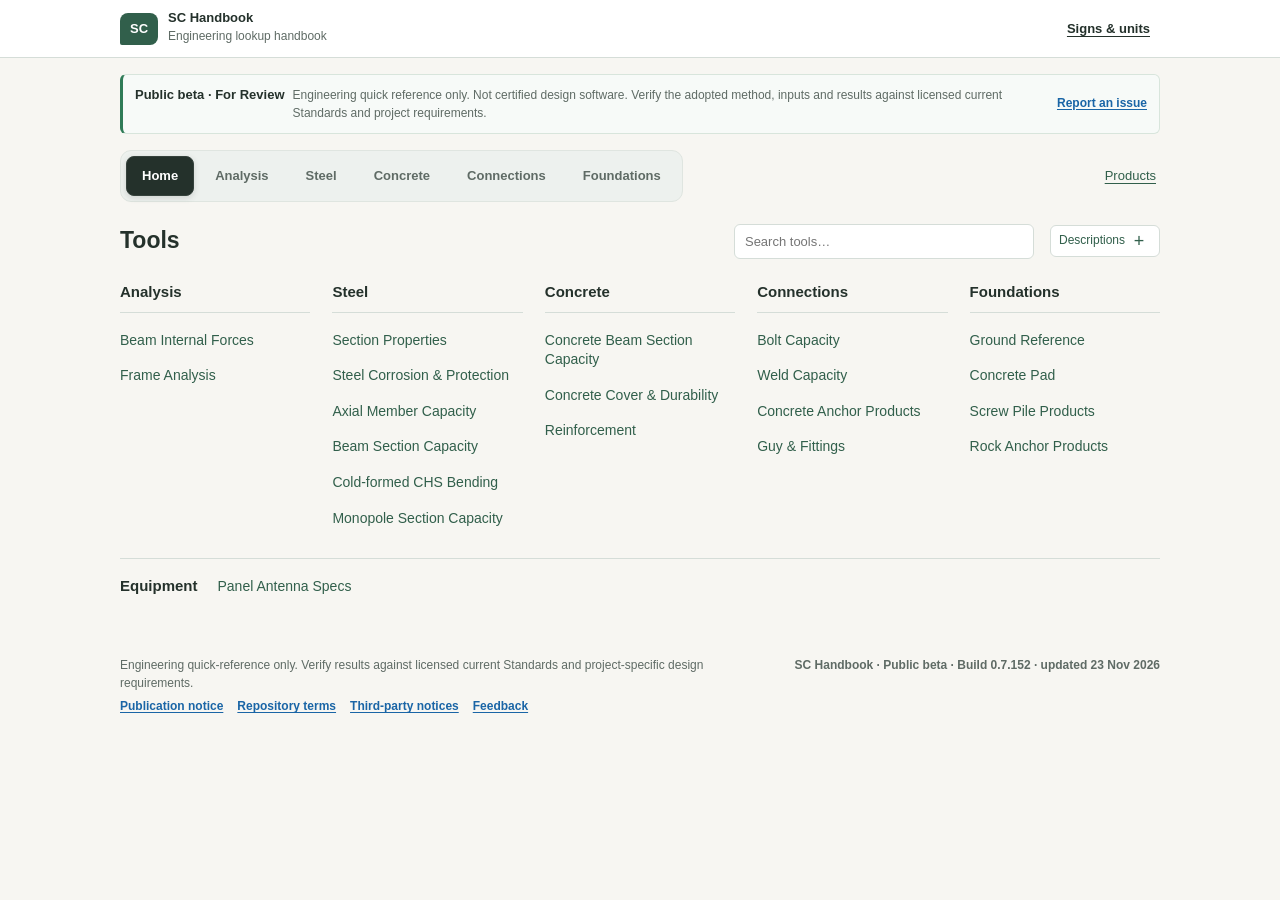
==== index.html @ 69c812a1 "Simplify Ground Reference layout and navigation (0.7.152)" ====
<!doctype html>
<html lang="en">
<head>
  <meta charset="utf-8">
  <meta name="viewport" content="width=device-width, initial-scale=1">
  <meta name="description" content="Public-beta Australian structural engineering quick-reference tools with traceable calculations, sources and limitations.">
  <link rel="canonical" href="https://pikatiu27.github.io/SC-handbook/">
  <meta property="og:type" content="website">
  <meta property="og:title" content="SC Handbook · Engineering Lookup">
  <meta property="og:description" content="Australian structural engineering quick-reference tools with traceable calculations, sources and limitations.">
  <meta property="og:url" content="https://pikatiu27.github.io/SC-handbook/">
  <title>SC Handbook · Engineering Lookup</title>
  <link rel="icon" href="assets/sc-handbook-icon.svg" type="image/svg+xml">
  <link rel="stylesheet" href="styles.css?v=20261016workflowtrace1">
<link rel="stylesheet" href="section-tables/styles.css?v=20261016workflowtrace1">
<link rel="stylesheet" href="foundation-products/styles.css?v=20261019interactionrelease1">
<link rel="stylesheet" href="beam-capacity/layout.css?v=20261016workflowtrace1">
<link rel="stylesheet" href="bolt-comparison/compact.css?v=20261019interactionrelease1">
  <link rel="stylesheet" href="as4600-chs/panel.css?v=20261016workflowtrace1">
<link rel="stylesheet" href="chs-bending-comparison/layout.css?v=20261016workflowtrace1">

  <link rel="stylesheet" href="geo-parameters/tab.css?v=20261016workflowtrace1">
  <link rel="stylesheet" href="geo-parameters/guide.css?v=20261019interactionrelease1">
<link rel="stylesheet" href="geo-parameters/detail-layout.css?v=20261019interactionrelease1">

    <link rel="stylesheet" href="guy-lookup/guy.css?v=20261019interactionrelease1">
<link rel="stylesheet" href="panel-antennas/panel.css?v=20261019interactionrelease1">
<link rel="stylesheet" href="reinforcement-area/styles.css?v=20261016workflowtrace1">
<link rel="stylesheet" href="bolt-dimensions/styles.css?v=20261016workflowtrace1">
<link rel="stylesheet" href="concrete-anchors/styles.css?v=20261120format151">
<link rel="stylesheet" href="axial-capacity/layout.css?v=20261016workflowtrace1">
<script defer src="axial-capacity/presentation.js?v=20261016workflowtrace1"></script>
<link rel="stylesheet" href="plate-tables/styles.css?v=20261016workflowtrace1">
<link rel="stylesheet" href="beam-presentation/layout.css?v=20261016workflowtrace1">
<script defer src="beam-presentation/presentation.js?v=20261016workflowtrace1"></script>
<link rel="stylesheet" href="concrete-cover/styles.css?v=20261016workflowtrace1">
<link rel="stylesheet" href="tool-directory/directory.css?v=20261019interactionrelease1">
<link rel="stylesheet" href="steel-corrosion/styles.css?v=20261016workflowtrace1">
<link rel="stylesheet" href="accessibility/repairs.css?v=20261016workflowtrace1">
<link rel="stylesheet" href="bolt-details/layout.css?v=20261016workflowtrace1">
<link rel="stylesheet" href="web-drawing/styles.css?v=20261016workflowtrace1">
<link rel="stylesheet" href="beam-internal-forces/styles.css?v=20261019beamformatrelease1">
<script src="workflow-review/numerical-traces.js?v=20261019beamformatrelease1"></script>
<script src="beam-internal-forces/trace-presentation.js?v=20261023beammerged1"></script>
<link rel="stylesheet" href="workflow-review/styles.css?v=20261019beamformatrelease1">
<link rel="stylesheet" href="weld-improvements.css?v=20261016weld1"><link rel="stylesheet" href="fillet-table.css?v=20261019interactionrelease1">
<link rel="stylesheet" href="concrete-beam/styles.css?v=20261019interactionrelease1">
<link rel="stylesheet" href="pad-input/styles.css?v=20261017padrelease1">
  <link rel="stylesheet" href="monopole-presentation/styles.css?v=20261018monopole1">
<link rel="stylesheet" href="beam-deflection-preview/styles.css?v=20261019beamformatrelease1">
<link rel="stylesheet" href="more-layouts/styles.css?v=20261023beammerged1">
<link rel="stylesheet" href="disclosure/indicators.css?v=20261023disclosure1">
<link rel="stylesheet" href="geo-parameters/interaction-layout.css?v=20261123ground152">
<link rel="stylesheet" href="page-alignment/repairs.css?v=20261120format151">
<link rel="stylesheet" href="steel-corrosion/header-layout.css?v=20261026corrosion139">
<link rel="stylesheet" href="reference-actions/styles.css?v=20261026references140"><script src="reference-actions/presentation.js?v=20261026references140"></script>
<link rel="stylesheet" href="section-custom/input.css?v=20261026custom141">
<link rel="stylesheet" href="frame-analysis/styles.css?v=20261102analysis143"><link rel="stylesheet" href="handbook-conventions/styles.css?v=20261102analysis143">
<link rel="stylesheet" href="ios-typography/repairs.css?v=20261105mobile144">
<link rel="stylesheet" href="fastener-spacing/repairs.css?v=20261106fastener145">
<link rel="stylesheet" href="frame-analysis/trace.css?v=20261106frame146">
<link rel="stylesheet" href="frame-analysis/figure-review.css?v=20261106frame146">
<link rel="stylesheet" href="analysis-workflow/styles.css?v=20261116analysis147">
<link rel="stylesheet" href="table-presentation/repairs.css?v=20261116tables148">
</head>
<body data-analysis-signs="HB-ANALYSIS-01" data-beam-analysis-presentation="20261019beamformatrelease1">
  <header class="topbar">
    <a class="brand" href="#home"><span class="brand-mark">SC</span><span><strong>SC Handbook</strong><small>Engineering lookup handbook</small></span></a>
    <button id="handbookSignsButton" type="button" class="hb-signs-button" data-open-conventions aria-haspopup="dialog" aria-controls="handbookConventions">Signs &amp; units</button>
  </header>

  <main id="top">
    <h1 class="visually-hidden">SC Handbook engineering tools</h1>

    <aside class="release-notice" aria-label="Public beta notice">
      <p><b>Public beta · For Review</b><span>Engineering quick reference only. Not certified design software. Verify the adopted method, inputs and results against licensed current Standards and project requirements.</span></p>
      <a href="https://github.com/Pikatiu27/SC-handbook/issues/new" target="_blank" rel="noopener noreferrer">Report an issue</a>
    </aside>

    <section class="tool-navigation" data-active-tool="bolt" aria-label="Engineering tool navigation">
      <div class="mobile-tool-bar">
        <span><small id="mobileToolCategory">Connections</small><strong id="mobileToolName">Bolt Capacity</strong></span>
        <button id="mobileToolsToggle" class="mobile-tools-toggle" type="button" aria-expanded="false" aria-controls="toolNavigationMenu">Tools <span aria-hidden="true">+</span></button>
      </div>
      <div id="toolNavigationMenu" class="tool-navigation-menu">
        <div class="directory-navigation-row"><div class="directory-category-scroll"><nav class="tool-categories" aria-label="Engineering categories">
          <a id="directoryHomeLink" class="tool-category directory-home-link" href="#home">Home</a>
          <button class="tool-category" type="button" data-category="analysis" aria-pressed="false">Analysis</button>
          <button class="tool-category" type="button" data-category="steel" aria-pressed="false">Steel</button>
          <button class="tool-category" type="button" data-category="concrete" aria-pressed="false">Concrete</button>
          <button class="tool-category" type="button" data-category="connections" aria-pressed="false">Connections</button>
          <button class="tool-category" type="button" data-category="foundations" aria-pressed="false">Foundations</button>
        </nav></div><a id="directoryProductsLink" class="directory-products-link" href="#products">Products</a></div>

        <nav class="tool-tabs" aria-label="SC Handbook tools">
          <button class="tool-tab" type="button" data-category="analysis" data-tool="beamforces" data-legacy-name="Beam Internal Forces" aria-controls="beamforcesPanel" aria-pressed="false" hidden>Beam Internal Forces</button>
          <button class="tool-tab" type="button" data-category="analysis" data-tool="frameanalysis" aria-controls="frameanalysisPanel" aria-pressed="false" hidden>Frame Analysis</button>
          <button class="tool-tab" type="button" data-category="steel" data-tool="properties" data-legacy-name="Section Properties" aria-controls="propertiesPanel" aria-pressed="false" hidden>Section Properties</button>
          <button class="tool-tab" type="button" data-category="steel" data-tool="corrosion" data-legacy-name="Steel Corrosion &amp; Protection" aria-controls="corrosionPanel" aria-pressed="false" hidden>Steel Corrosion &amp; Protection</button>
          <button class="tool-tab" type="button" data-category="steel" data-tool="member" data-legacy-name="Axial Member Capacity" aria-controls="memberPanel" aria-pressed="false" hidden>Axial Member Capacity</button>
          <button class="tool-tab" type="button" data-category="steel" data-tool="beam" data-legacy-name="Beam Section Capacity" aria-controls="beamPanel" aria-pressed="false" hidden>Beam Section Capacity</button>
          <button class="tool-tab" type="button" data-category="steel" data-tool="chs4600" data-legacy-name="Cold-formed CHS Bending" aria-controls="chs4600Panel" aria-pressed="false" hidden>Cold-formed CHS Bending</button>
          <button class="tool-tab" type="button" data-category="steel" data-tool="monopole" data-legacy-name="Steel Monopole Section Capacity" aria-controls="monopolePanel" aria-pressed="false" hidden>Monopole Section Capacity</button>
          <button class="tool-tab" type="button" data-category="concrete" data-tool="concretebeam" data-legacy-name="Concrete Beam Section Capacity" aria-controls="concretebeamPanel" aria-pressed="false" hidden>Concrete Beam Section Capacity</button>
<button class="tool-tab" type="button" data-category="concrete" data-tool="cover" data-legacy-name="Concrete Cover &amp; Durability" aria-controls="coverPanel" aria-pressed="false" hidden>Concrete Cover &amp; Durability</button>
          <button class="tool-tab" type="button" data-category="concrete" data-tool="reo" data-legacy-name="Reinforcement" aria-controls="reoPanel" aria-pressed="false" hidden>Reinforcement</button>
          <button class="tool-tab" type="button" data-category="connections" data-tool="bolt" data-legacy-name="Bolt Capacity" aria-controls="boltPanel" aria-pressed="false" hidden>Bolt Capacity</button>
          <button class="tool-tab" type="button" data-category="connections" data-tool="weld" data-legacy-name="Weld Capacity" aria-controls="weldPanel" aria-pressed="false" hidden>Weld Capacity</button>
          <button class="tool-tab" type="button" data-category="connections" data-tool="anchors" data-legacy-name="Concrete Anchor Products" aria-controls="anchorsPanel" aria-pressed="false" hidden>Concrete Anchor Products</button>
          <button class="tool-tab" type="button" data-category="connections" data-tool="guy" data-legacy-name="Guy &amp; Fittings" aria-controls="guyPanel" aria-pressed="false" hidden>Guy &amp; Fittings</button>
          <button class="tool-tab" type="button" data-category="foundations" data-tool="geo" data-legacy-name="Ground Parameters" aria-controls="geoPanel" aria-pressed="false" hidden>Ground Reference</button>
<button class="tool-tab" type="button" data-category="foundations" data-tool="concrete" data-legacy-name="Concrete Pad Section" aria-controls="concretePanel" aria-pressed="false" hidden>Concrete Pad</button>
          <button class="tool-tab" type="button" data-category="foundations" data-tool="screw" data-legacy-name="Screw Piles Selector" aria-controls="screwPanel" aria-pressed="false" hidden>Screw Pile Products</button>
          <button class="tool-tab" type="button" data-category="foundations" data-tool="rock" data-legacy-name="Rock Anchor Selector" aria-controls="rockPanel" aria-pressed="false" hidden>Rock Anchor Products</button>
          <button class="tool-tab" type="button" data-category="products" data-tool="antenna" data-legacy-name="Panel Antenna Specs" aria-controls="antennaPanel" aria-pressed="false" hidden>Panel Antenna Specs</button>
        </nav>
      </div>
    </section>

    <section id="toolDirectory" class="directory-screen" aria-labelledby="directoryTitle">
      <div class="directory-heading">
        <h1 id="directoryTitle" tabindex="-1">Tools</h1>
        <div class="directory-search-row">
          <label class="visually-hidden" for="directorySearch">Find a tool</label><input id="directorySearch" type="search" placeholder="Search tools…" autocomplete="off" aria-controls="directoryGroups">
          <button id="directoryClear" type="button" hidden>Clear</button>
        </div>
        <button id="directoryDescriptionsToggle" class="directory-descriptions-toggle" type="button" aria-expanded="false" aria-controls="directoryGroups">Descriptions</button>
      </div>
      <p id="directoryResultCount" class="visually-hidden" role="status" aria-live="polite"></p>
      <div id="directoryGroups"></div>
      <p id="directoryEmpty" class="directory-empty" hidden>No tools found.</p>
    </section>
    <div id="directoryDescriptions"></div>

    <section class="category-scope" aria-label="Category design scope">
      <details data-category-scope="analysis" hidden>
        <summary><span><b>Design scope · Analysis</b><small>Entered actions, internal forces and elastic deformation</small></span><i>+</i></summary>
        <div class="category-scope-grid">
          <section><h2>Complete design includes</h2><p>Project actions and combinations; an adopted structural model, restraints and applicable response checks; separate member and connection verification.</p></section>
          <section><h2>Handbook scope</h2><p>Fourteen straight-beam layouts with ideal supports and zero settlement; entered vertical point forces, couples and linear distributed loads; reactions, shear and moment diagrams with section readings; constant-EI elastic deflection and rotation.</p></section>
          <section><h2>Not evaluated</h2><p>Load generation or prescribed combinations, support settlement, axial force, torsion, shear deformation, variable EI, dynamics, stability, resistance or complete structural design. Public beta / For Review.</p></section>
        </div>
      </details>

<details data-category-scope="products" hidden>
        <summary><span><b>Design scope · Products</b><small>Published product specifications and source documents</small></span><i>+</i></summary>
        <div class="category-scope-grid">
          <section><h2>Complete design includes</h2><p>Verified equipment identity and source revisions; project actions, suitability, installation and interface checks.</p></section>
          <section><h2>Handbook scope</h2><p>Published antenna and guy/fitting specifications, with source status and unavailable values identified.</p></section>
          <section><h2>Not evaluated</h2><p>Product suitability, operator approval, current supply, site loads, resistance or whole-system design.</p></section>
        </div>
      </details>
      <details data-category-scope="connections">
        <summary><span><b>Design scope · Connections</b><small>Coverage and exclusions for connection design</small></span><i>+</i></summary>
        <div class="category-scope-grid">
          <section><h2>Complete design includes</h2><p>Design actions and load path; component and group limit states; interaction, detailing, stiffness and ductility; fabrication, inspection, durability and serviceability.</p></section>
          <section><h2>Handbook scope</h2><p>Bolt tension, shear, slip and selected connected-ply checks; weld throat capacities; source-labelled fastener, concrete-anchor installation and guy/fitting data.</p></section>
          <section><h2>Not evaluated</h2><p>Complete joint behaviour; eccentric distribution, prying, plate bending and supporting-member effects; fatigue, fire, WPS qualification, inspection acceptance and project compliance.</p></section>
        </div>
      </details>
      <details data-category-scope="steel" hidden>
        <summary><span><b>Design scope · Steel</b><small>Coverage and exclusions for member and structural design</small></span><i>+</i></summary>
        <div class="category-scope-grid">
          <section><h2>Complete design includes</h2><p>Actions and combinations; section and member resistance; stability and restraint; load introduction and connections; serviceability, fatigue, fire, durability and system behaviour.</p></section>
          <section><h2>Handbook scope</h2><p>Section properties; selected axial-member, section bending, shear and interaction checks; monopole section resistance, geometry and mass; steel-corrosion references.</p></section>
          <section><h2>Not evaluated</h2><p>Complete beam or monopole member design; unimplemented buckling and interaction paths; global analysis, connections, load generation, vibration, fatigue, fire and issued-design verification.</p></section>
        </div>
      </details>
      <details data-category-scope="concrete" hidden>
        <summary><span><b>Design scope · Concrete</b><small>Coverage and exclusions for concrete tools</small></span><i>+</i></summary>
        <div class="category-scope-grid">
          <section><h2>Complete design includes</h2><p>Project actions, geometry and materials; resistance, serviceability, durability and reinforcement detailing; construction and acceptance.</p></section>
          <section><h2>Handbook scope</h2><p>Rectangular beam section flexure, simplified shear and selected reinforcement screens; exposure, cover and curing references; reinforcement area, spacing, tension development and laps.</p></section>
          <section><h2>Not evaluated</h2><p>Complete concrete-member design; project actions, site exposure adoption, axial force, torsion, deep beams, deflection, cracking, punching or complete detailing. Concrete pad checks remain under Foundations.</p></section>
        </div>
      </details>
      <details data-category-scope="foundations" hidden>
        <summary><span><b>Design scope · Foundations</b><small>Coverage and exclusions for foundation design</small></span><i>+</i></summary>
        <div class="category-scope-grid">
          <section><h2>Complete design includes</h2><p>Design actions; site-specific ground model; bearing, settlement and stability; structural limit states and interfaces; durability, construction, testing and acceptance.</p></section>
          <section><h2>Handbook scope</h2><p>Ground-parameter references; pad-strip flexure and simplified one-way shear; simplified screw-pile action distribution; source-labelled screw-pile and rock-anchor data.</p></section>
          <section><h2>Not evaluated</h2><p>Complete footing, pile or anchor design; punching, foundation bearing, settlement and stability; pile and group resistance or movement; anchor resistance, connections and installation acceptance.</p></section>
        </div>
      </details>
    </section>

        <!-- PUBLIC:GUY_PANEL:START -->
    <section id="guyPanel" class="tool-panel" hidden>
      <div class="tool-heading"><div><h2>Guy &amp; Fittings</h2><p>Compare published ratings and dimensions. Select a product to view its source notes.</p></div><span class="guy-review">For Review</span></div>
      <nav id="guyFamilies" class="guy-families" aria-label="Component family"></nav>
      <select id="guyFamily" hidden aria-label="Component"></select>
      <section class="lookup-card guy-catalogue" aria-labelledby="guyCatalogueTitle">
        <div class="guy-section-heading"><div><h3 id="guyCatalogueTitle">Catalogue comparison</h3><span id="guyCount" role="status" aria-live="polite" aria-atomic="true"></span></div><span class="guy-all-label">Select a model for its full record</span></div>
        <div class="guy-toolbar"><label><span class="sr-only">Search size, grade, supplier or part number</span><input id="guySearch" type="search" placeholder="Search size, grade, supplier or part number" autocomplete="off"></label><label id="guyAccessoryField" hidden><span class="sr-only">Accessory type</span><select id="guyAccessoryType" aria-label="Accessory type"></select></label><button type="button" id="guyReset">Reset</button></div>
        <div class="guy-nearby-control"><label><span id="guyDiameterLabel">Overall strand diameter (mm)</span><input id="guyDiameter" type="text" inputmode="decimal" placeholder="Nearby sizes" aria-describedby="guyNearbyNote guyTableNote"></label><button type="button" id="guyBrowseAll" hidden>Show all sizes</button></div>
        <div hidden aria-hidden="true"><span id="guyFilterCount"></span><label id="guyMinimumField"><span id="guyMinimumLabel"></span><input id="guyMinimum"></label><select id="guyMaker"></select><select id="guySeries"></select><select id="guyGrade"></select><select id="guySort"><option value="size">Size</option><option value="rating">Rating</option><option value="maker">Supplier</option></select></div>
        <div id="guyColumnFilters" class="guy-filter-bar" aria-label="Active column filters"></div><select id="guyProduct" hidden aria-label="Selected catalogue product"></select>
        <p id="guyNearbyNote" role="status" class="guy-nearby-note" hidden></p><p id="guyMinimumNote" role="status" hidden></p>
        <p id="guyTableNote" class="result-note"></p>
        <p class="table-scroll-prompt" hidden>Scroll across for more columns.</p><div class="guy-table-wrap" role="region" aria-label="Product comparison; scroll for more parameters" tabindex="0"><table id="guyTable" class="guy-table"><caption id="guyCaption"></caption><thead id="guyHead"></thead><tbody id="guyRows"></tbody></table></div>
        <p id="guyEmpty" hidden>No matching products. Clear the search or change the filters.</p>
      </section>
      <dialog id="guyDrawer" aria-labelledby="guyDrawerTitle"><header class="guy-drawer-header"><div><p class="kicker">Product record</p><h3 id="guyDrawerTitle" tabindex="-1">Product details</h3></div><button type="button" id="guyDrawerClose">Close</button></header><div class="guy-drawer-scroll"><details id="guySelection" class="detail-card guy-details"><summary id="guySelectionTitle">Product record</summary><div class="guy-detail-body">
        <div class="guy-detail-meta"><p id="guySelected" class="guy-selected"></p>
        <div class="guy-detail-actions"><a id="guyPrimarySource" href="#" target="_blank" rel="noopener noreferrer">Source ↗</a></div></div>
        <section class="capacity-section" aria-labelledby="guyRatingHeading">
          <div class="capacity-card guy-rating"><h3 id="guyRatingHeading">Published rating</h3><p class="guy-big"><output id="guyRating">—</output><span id="guyRatingUnit"></span></p><p id="guyOriginal"></p><p id="guyRatingSource" class="result-note"></p></div>
          <p id="guyWarning" class="guy-warning"></p>
        </section>
        <dl id="guyKeyProperties" class="guy-properties"></dl><details id="guyRelatedDetails" class="guy-detail-extra" hidden><summary id="guyRelatedLabel">Related parts</summary><div id="guyRelated"></div></details><details id="guyAllParameters" class="guy-detail-extra"><summary>All parameters</summary><dl id="guyProperties" class="guy-properties"></dl></details>
        <div id="guyFieldIssues" class="guy-field-issues" hidden></div><p id="guyDataGaps" class="result-note" hidden></p><p id="guyInstallationLinks" class="result-note" hidden></p><details id="guyDetailNotes" class="guy-detail-extra"><summary>Sources &amp; notes</summary><p id="guyEvidenceSummary" class="result-note"></p><div id="guyConflictDetails" class="guy-field-issues" hidden></div><div id="guyMarketEvidence"></div><div id="guyUseNotes" class="guy-use-notes"></div><div class="guy-source-note"><div id="guySource"></div></div></details>
      </div></details></div></dialog>
            <details class="source-card guy-details guy-help"><summary>How to use <small>Find · filter · inspect</small></summary><div class="guy-detail-body">
        <ol class="guy-help-steps">
          <li><h3>Find a product</h3><p>Choose a component family, then search size, grade, supplier or part number. Accessories also has a type selector.</p></li>
          <li><h3>Filter and sort</h3><p>Click a column name or its arrow. Search the checklist, select values, then choose <strong>Apply</strong>. Numeric columns also offer a range and sorting.</p><p><strong>Supplier</strong> and <strong>Construction / end form</strong> are under <strong>Model / size → Filter by</strong>.</p></li>
          <li><h3>Inspect the record</h3><p>Select a model for its original rating, full dimensions and source notes. Close the record or press <strong>Escape</strong> to return to the same table position.</p></li>
        </ol>
        <div class="guy-help-tips">
          <section><h3>Refine your shortlist</h3><p>Multiple values in one column include any selected value; different columns narrow the results together. Checklist search only narrows the options shown.</p><p><strong>Nearby sizes</strong> finds the three closest recorded diameters within your filtered results. It does not establish fitting compatibility.</p></section>
          <section><h3>Clear or start again</h3><p>Remove a filter tag, use <strong>Clear column</strong> in its menu, or choose <strong>Clear all</strong> above the table. Headers remain available when no products match.</p><p><strong>Reset</strong> returns to Guy strand and clears search, nearby size, column filters and sorting. Close a filter menu or press <strong>Escape</strong> to cancel its uncommitted changes.</p></section>
        </div>
        <div class="guy-help-basis"><h3>Read the catalogue values</h3><p><strong>Ratings:</strong> MBF/MBL = breaking force/load; WLL = working load limit; RHS = rated holding strength. MFL/tension rating retain manufacturer labels. Select one rating basis before numeric rating filtering or sorting. Ratings, proof loads and efficiency are not design resistance; kN is a unit conversion.</p><p><strong>Gaps:</strong> — means missing, not zero. Conflicts are withheld; E/EA is not inferred. Drawing letters follow each supplier’s diagram.</p><p><strong>Before use:</strong> check edition, region, supplied product and installation. AU listing is not owner approval; similar size is not verified fit or assembly capacity. Temporary grips are not permanent mast terminations.</p><a class="guy-help-sources" href="guy-lookup/notices.html">Catalogue sources ↗</a></div>
      </div></details>

    </section>
    <!-- PUBLIC:GUY_PANEL:END -->

    <section id="antennaPanel" class="tool-panel" hidden>
<div id="antennaLookup" class="antenna-lookup">
  <div class="tool-heading"><div><h2>Panel Antenna Specs</h2></div><span class="tool-status">Public beta · For Review</span></div>
  <p class="antenna-public-source">Use the exact model and document revision for dimensions and wind data.</p>
  <div class="lookup-card">
  <div class="input-group antenna-filter" role="search" aria-label="Find antenna specifications">
    <div class="input-group-heading"><b>Find a model</b></div>
    <div class="input-group-fields antenna-query-fields">
    <label for="antennaSearch">Model or keyword<input id="antennaSearch" type="search" placeholder="e.g. RV4-65D-R5-V6, AIR 6419"></label>
    <label for="antennaBrand">Brand<select id="antennaBrand"><option value="">All brands</option><option value="Kaelus">Kaelus</option><option value="Nokia">Nokia</option><option value="Ericsson">Ericsson</option><option value="CommScope / ANDREW">CommScope / ANDREW</option><option value="RFS">RFS</option><option value="Argus">Argus</option><option value="MatSing">MatSing</option><option value="Alpha Wireless">Alpha Wireless</option><option value="Amphenol Antenna Solutions">Amphenol</option><option value="Kathrein">Kathrein</option><option value="CCI">CCI</option><option value="Tongyu">Tongyu</option><option value="Huawei">Huawei</option></select></label>
    <label for="antennaStatus">Documents<select id="antennaStatus"><option value="">All entries</option><option value="datasheet">Spec sheets with data</option><option value="sheet-pending">Public PDF · review needed</option><option value="site-record">Site record · sheet needed</option><option value="catalogue">Catalogue · sheet needed</option><option value="family">Variant sheet needed</option><option value="conflict">Data conflicts</option></select></label>
    </div>
  </div>
    <details class="antenna-extra-filters detail-card"><summary id="antennaExtraSummary">More filters</summary><div class="antenna-extra-content">
      <div class="input-group"><div class="input-group-heading"><b>Australian site evidence</b><small>Operator, technology and evidence must match one record.</small></div><div class="input-group-fields three">
      <label for="antennaOperator">Australian operator<select id="antennaOperator"><option value="">All catalogue entries</option><option>Telstra</option><option>Optus</option><option value="Vodafone / TPG">Vodafone / TPG</option></select></label>
      <label for="antennaGeneration">Documented technology<select id="antennaGeneration"><option value="">All technologies</option><option value="4G">4G (LTE site evidence)</option><option value="5G">5G (NR / deployment evidence)</option></select></label>
      <label for="antennaEvidence">Evidence type<select id="antennaEvidence"><option value="">Any / not established</option><option value="any">Has Australian evidence</option><option value="deployed">Commercial deployment</option><option value="existing">Existing site record</option><option value="planned">Planned installation</option><option value="reserved">Reserved position</option><option value="demonstration">Live-site demonstration</option></select></label>
      </div></div>
      <div class="input-group"><div class="input-group-heading"><b>Radio properties</b><small id="antennaFrequencyNote">Checked operating ranges only.</small></div><div class="input-group-fields two">
      <label for="antennaKind">Antenna type<select id="antennaKind"><option value="">All types</option><option>Passive</option><option>Hybrid</option><option>Active</option></select></label>
      <label for="antennaFrequency">Required frequency (MHz)<input id="antennaFrequency" type="number" min="1" step="any" placeholder="e.g. 3500" aria-describedby="antennaFrequencyNote"></label>
      </div></div>
    </div></details>
  <div class="antenna-toolbar">
    <label for="antennaSort"><span>Order by</span><select id="antennaSort"><option value="documents">Spec sheet data first</option><option value="model">Model A–Z</option><option value="height">Height: low to high</option><option value="mass">Antenna weight: low to high</option></select></label>
    <div class="antenna-actions"><button id="antennaReset" type="button">Reset</button><button id="antennaExport" type="button" aria-label="Export filtered results as CSV">Export CSV</button></div>
  </div>
  <div class="antenna-result-summary">
    <p id="antennaCount" class="antenna-result-count" role="status" aria-live="polite">Loading catalogue…</p>
  </div>
  <p id="antennaMessage" class="antenna-result-message" role="alert" hidden></p>
  <div id="antennaResults" class="antenna-table-wrap" role="region" aria-label="Antenna specifications" aria-describedby="antennaTableHelp antennaTableKey" tabindex="0">
    <table class="antenna-table">
      <caption class="visually-hidden">Mechanical comparison · published values and document status</caption>
      <colgroup><col class="antenna-col-model"><col class="antenna-col-size"><col class="antenna-col-mass"><col class="antenna-col-wind"><col class="antenna-col-source"></colgroup>
      <thead><tr><th scope="col">Model / brand</th><th scope="col">Size<span class="antenna-unit">H / W / D or L / Ø · mm</span></th><th scope="col">Mass<span class="antenna-unit">kg</span></th><th scope="col">Wind force<span class="antenna-unit">N · source speed</span></th><th scope="col">Documents</th></tr></thead>
      <tbody id="antennaRows"></tbody>
    </table>
  </div>
  <nav id="antennaPagination" class="antenna-pagination" aria-label="Antenna result pages" hidden><p id="antennaPageInfo" role="status" aria-live="polite"></p><div><button id="antennaPrevious" type="button" aria-label="Previous result page">Previous</button><button id="antennaNext" type="button" aria-label="Next result page">Next</button></div></nav>
  <p id="antennaEmpty" class="antenna-empty" hidden>No matches. Broaden filters or check a manufacturer source. Unlisted models have no verified values.</p>
      <details class="antenna-table-guide"><summary>Table guide</summary><div class="antenna-guide-content">
        <p id="antennaTableHelp">Select a model for details; match its full suffix and document revision.</p>
        <p>25 records per page. CSV exports all filtered matches. Desktop: scroll the table. Mobile: labelled records.</p>
        <dl id="antennaTableKey" class="antenna-table-key" aria-label="Table notation">
          <div><dt>Size · mm</dt><dd>H / W / D = height / width / depth.<br>L / Ø = canister length / diameter.</dd></div>
          <div><dt>Wind · N</dt><dd>F / S / R = front / side / rear.<br>Max = published maximum direction.</dd></div>
          <div><dt>Missing values</dt><dd>— = not reported, never zero.<br>Unverified values remain labelled.</dd></div>
        </dl>
        <div class="antenna-guide-notes">
          <section><h3>Wind and mass</h3><p>Wind: source forces, not site loads; unclear speeds stay labelled. Mass: antenna and kit separately.</p></section>
          <section><h3>Records and sources</h3><p id="antennaChecked" class="antenna-checked"></p><p>Counts are records, not PDFs, sites or market share. Shared sheets cover multiple order codes; Argus / CommScope / ANDREW entries overlap.</p><p>Catalogue: not a complete Australian equipment inventory. Intake dates do not re-date older records.</p></section>
          <section><h3>Brand directory</h3><p>Brand name: filter. Official source: catalogue. Coverage and gaps: scope notes.</p><p>For Nokia / AIR, match band, order code and revision. Ericsson passive catalogues may require an account or request.</p></section>
        </div>
      </div></details>
  </div>
  <section id="antennaSelection" class="antenna-selection detail-card" aria-labelledby="antennaSelectionTitle" hidden>
    <div class="antenna-selection-heading"><div><p class="kicker">Selected model</p><h3 id="antennaSelectionTitle" tabindex="-1">Model details</h3><p id="antennaSelectionMeta"></p></div><button id="antennaBack" type="button">Back to results</button></div>
    <div id="antennaSelectionDocs" class="antenna-selection-documents"></div>
    <div id="antennaSelectionBody"></div>
  </section>
  <details class="antenna-basis detail-card antenna-operator-overview"><summary>Australian operator evidence</summary><p>Dated 4G / 5G examples, not national market share or full equipment approval. Check passive, active and hybrid specifications separately.</p><div id="antennaOperators" class="antenna-operators"></div></details>
  <details class="antenna-basis source-card"><summary>Sources &amp; scope</summary><p id="antennaCoverage"></p><p>Sources include public manufacturer pages and PDFs, regulator records and released site or planning documents.</p><section class="detail-body" aria-label="Brand coverage"><h3>Brands</h3><div id="antennaDirectories" class="antenna-directories" role="region" aria-label="Brand coverage and original sources" tabindex="0"></div></section>
    <div class="antenna-reference-grid">
      <section><h3>Document status</h3><ul>
        <li><b>Public PDF · review needed:</b> original pages not yet checked; no mechanical values.</li>
        <li><b>Catalogue / variant sheet needed:</b> identity only; use Product page for the exact sheet. Active mechanics need a checked variant sheet.</li>
        <li><b>Site record:</b> identification from a released site document, not a manufacturer sheet.</li>
        <li><b>Data conflicts:</b> affected fields withheld; labels name the parameter or document. Details retain pre-release, preliminary and archived status; archived models aid existing-site review.</li>
      </ul></section>
      <section><h3>Size, mass and mounting</h3><ul>
        <li>H: antenna height/length, excluding packaging.</li>
        <li>Keep stated antenna/net/shipping/kit bases. Some CCI masses exclude RET; check it separately.</li>
        <li>Pipe OD: only where published.</li>
      </ul></section>
      <section><h3>Wind forces and areas</h3><ul>
        <li>Use published direction and speed; Max is a separate maximum-direction force.</li>
        <li>EPA and equivalent flat plate area are distinct; neither comes from H × W. Conflicting areas stay unavailable.</li>
        <li>Published force/survival ratings do not establish site loads or pole/mount capacity.</li>
      </ul></section>
      <section><h3>RF and Australian evidence</h3><ul>
        <li>4G / 5G uses documented AU site technology. Frequency alone establishes neither operator approval nor RF compatibility.</li>
        <li>Gain, HPBW, PIM and power vary by frequency, array and beam mode; check the exact PDF.</li>
        <li>Nokia/Ericsson active variants and legacy passive suffixes remain incomplete. CCI includes the earlier 252-code macro snapshot and superseded sheet, plus Small Cell / Outdoor DAS and Specialty.</li>
      </ul></section>
      <section><h3>Wind coefficient interpretation</h3><p>Three categories: <b>Published Cd</b>, <b>Derived Cd</b> and <b>Equivalent force coefficient</b>.</p><p>Conditional estimates use C = F / (0.5 × ρ × V² × A), assuming ρ = 1.225 kg/m³ and nominal H × W front/rear or H × D side areas. These dimensionless comparison values are not manufacturer Cd.</p><p>Test density, true projected area, drag/resultant components and pole/bracket contribution remain unconfirmed. No maximum-direction coefficient, EPA/EFPA conversion or site-design coefficient is inferred; missing inputs stay unavailable.</p></section>
      <section><h3>Source dates and access</h3><ul>
        <li>Per-record check dates are retained; latest intake does not mean older links were rechecked.</li>
        <li>Links/revisions can change; PDF page jumps depend on the viewer.</li>
        <li>Original documents are linked, not redistributed.</li>
      </ul><p>Publication class: Public.</p></section>
    </div>
  </details>
  <noscript>JavaScript is required to load the catalogue.</noscript>
</div>

</section>
<section id="boltPanel" class="tool-panel active">
      <div class="tool-heading">
        <div><p id="boltToolKicker" class="kicker">Bolted connections · AS 4100 Cl. 9.2</p><h2 id="boltToolTitle">Bolt Capacity</h2></div>
        <span id="boltToolStatus" class="tool-status">For Review · AS 4100:2020</span>
      </div>

      <div class="branch-tabs bolt-mode-tabs" role="tablist" aria-label="Bolt tab mode">
        <button id="boltModeStandard" class="branch-tab active" type="button" role="tab" aria-selected="true" data-bolt-mode="standard">Standard bolt capacity</button>
        <button id="boltModeUBolt" class="branch-tab" type="button" role="tab" aria-selected="false" data-bolt-mode="ubolt">U-bolt product lookup</button>
        <button id="boltModeBlindBolt" class="branch-tab" type="button" role="tab" aria-selected="false" data-bolt-mode="blind">Structural blind-bolt lookup</button>
      </div>

      <section class="lookup-card" data-bolt-mode-panel="standard">
        <div class="input-cluster"><section class="input-group input-group-section bolt-quick-selection" aria-label="Quick bolt lookup"><div class="bolt-query-row"><div class="input-group-fields bolt-quick-fields"><label class="size-field"><span>Bolt size</span><select id="boltSize" aria-label="Bolt size"></select></label><label><span>Bolt category</span><select id="category" aria-label="Bolt category"></select></label></div></div><section id="boltProperties" class="bolt-basis-fold" aria-label="Bolt properties"><div class="bolt-summary">

          <dl><div><dt>d<sub>f</sub></dt><dd id="diameterValue">24 mm</dd></div><div><dt>A<sub>s</sub></dt><dd id="stressAreaValue">353 mm²</dd></div><div><dt>A<sub>c</sub></dt><dd id="coreAreaValue">324 mm²</dd></div><div><dt>A<sub>o</sub></dt><dd id="shankAreaValue">452 mm²</dd></div><div><dt>f<sub>uf</sub></dt><dd id="strengthValue">830 MPa</dd></div><div class="bolt-preload-current"><dt>N<sub>ti</sub></dt><dd id="installedTensionValue" aria-live="polite">Not required</dd></div></dl>
        </div>
        <details class="bolt-preload-lookup" id="boltPreloadLookup">
          <summary><span><b>Minimum installed bolt tension, N<sub>ti</sub></b><small>AS 4100 Table 15.2.2.2 · five tabulated sizes</small></span><i>+</i></summary>
          <div class="bolt-preload-body">
            <p class="bolt-preload-category-note"><b>/TB and /TF</b> use the same minimum installation preload.</p>
            <div class="bolt-preload-table-wrap">
              <table class="bolt-preload-table">
                <thead><tr><th scope="col">Bolt size</th><th scope="col">Property class 8.8</th><th scope="col">Property class 10.9</th></tr></thead>
                <tbody>
                  <tr data-bolt-size="M16"><th scope="row">M16</th><td data-grade="8.8">95 kN</td><td data-grade="10.9">130 kN</td></tr>
                  <tr data-bolt-size="M20"><th scope="row">M20</th><td data-grade="8.8">145 kN</td><td data-grade="10.9">205 kN</td></tr>
                  <tr data-bolt-size="M24"><th scope="row">M24</th><td data-grade="8.8">210 kN</td><td data-grade="10.9">295 kN</td></tr>
                  <tr data-bolt-size="M30"><th scope="row">M30</th><td data-grade="8.8">335 kN</td><td data-grade="10.9">465 kN</td></tr>
                  <tr data-bolt-size="M36"><th scope="row">M36</th><td data-grade="8.8">490 kN</td><td data-grade="10.9">680 kN</td></tr>
                </tbody>
              </table>
            </div>
            <p>N<sub>ti</sub> = installation preload, not tensile capacity.</p>
          </div>
        </details>

        <p id="boltManufacturerPreload" class="bolt-coverage-note" hidden>Hobson K0 installation lookup · project adoption required.</p><p id="boltAreaReview" class="bolt-coverage-note" hidden>† Derived A<sub>c</sub> · For Review.</p></section>
</section><div hidden><div><span>Selected bolt basis</span><strong id="selectionTitle">M24 8.8/S</strong><small id="drawingNote">N: threads intercept shear plane · X: threads clear of shear plane</small></div><label><span>Shear plane</span><select id="shearPlane" aria-label="Shear-plane condition"><option value="N">N — threads intercept plane</option><option value="X">X — threads clear of plane</option></select></label></div></div>
<p id="boltCategoryScope" class="result-note bolt-compare-note" hidden></p><section class="bolt-compare" aria-labelledby="boltCompareTitle">
 <div class="bolt-compare-heading"><div><h3 id="boltCompareTitle">Compare sizes</h3><span id="boltCompareContext" class="bolt-compare-context" role="status" aria-live="polite"></span></div><div class="bolt-compare-modes" role="group" aria-label="Compare bolts by"><button type="button" data-bolt-compare-mode="size" aria-pressed="true">By size</button><button type="button" data-bolt-compare-mode="category" aria-pressed="false">By category</button></div></div>
 <p class="table-scroll-prompt" hidden>Scroll across for more columns.</p><div class="bolt-compare-wrap" role="region" aria-label="Bolt capacity comparison; scroll horizontally on small screens" tabindex="0"><table class="bolt-compare-table"><caption class="sr-only">Design capacities per bolt, one shear plane; kN</caption><thead id="boltCompareHead"></thead><tbody id="boltCompareRows"></tbody></table></div><p id="boltCompareNote" class="result-note bolt-compare-note"></p>
 </section>
 <section class="capacity-section" aria-live="polite">
          <div class="section-heading"><div><h2>Bolt capacities</h2></div><span>design capacities per bolt</span></div>
          <div class="capacity-grid bolt-capacity-grid" hidden>
            <article class="capacity-card selected-shear"><span id="selectedShearLabel">Design shear capacity, φV<sub>f</sub> · N-plane</span><strong><output id="selectedShearCapacity">133.4</output><small> kN</small></strong><p id="selectedShearNote">Threads intercept shear plane · AS 4100 Cl. 9.2.2.1</p></article>
            <article class="capacity-card tension"><span>Design tensile capacity, φN<sub>tf</sub></span><strong><output id="tensionCapacity">234.4</output><small> kN</small></strong><p>AS 4100 Cl. 9.2.2.2</p></article>
          </div>
          <p class="result-note" id="boltResultNote">Selected N-plane capacity · k<sub>rd</sub> = 1.00 · k<sub>r</sub> = 1.00.</p>
          <p class="bolt-adoption-warning bolt-strength-interaction-note"><b>Combined shear + tension</b> · Check AS 4100 Cl.9.2.2.3 separately.</p>
          <p class="bolt-adoption-warning" id="boltDetailingStatus" role="status" hidden></p>
        </section>
      </section>

      <details class="detail-card major-detail" id="connectionDetails">
        <summary><span class="summary-copy"><span class="summary-heading"><b>Detailed connection checks</b></span><small>Connection inputs, detailing and group capacities</small></span><i>+</i></summary>
        <div class="detail-body">
          <section class="connection-inputs"><h3 class="connection-section-title"><span class="connection-locator connection-locator-main">A</span><span>Connection inputs</span></h3><div class="ply-section-heading connection-group-heading"><span class="connection-locator connection-locator-sub">A1</span><div><b>Bolt group</b></div></div><div class="form-grid four"><label><span>Number of bolts</span><input id="boltCount" type="number" min="1" max="100" step="1" value="2"></label><label><span>N shear planes <i>per bolt</i></span><input id="threadPlanes" type="number" min="0" max="10" step="1" value="1"></label><label><span>X shear planes <i>per bolt</i></span><input id="shankPlanes" type="number" min="0" max="10" step="1" value="0"></label><label><span>k<sub>r</sub> <i>bolted-lap reduction</i></span><input id="kr" type="number" min="0.75" max="1" step="0.01" value="1"></label></div></section>
          <section class="connected-ply-inputs">
            <div class="ply-section-heading connection-group-heading"><span class="connection-locator connection-locator-sub">A2</span><div><b>Hole and spacing</b></div></div>
            <div class="form-grid two shared-ply-geometry">
              <div class="detailing-input-field edge-pitch-field">
                <div class="detailing-input-control">
                  <label class="detailing-input-label" for="boltPitch">Bolt pitch, p <i>centre-to-centre</i></label>
                  <div class="input-check-row"><span class="unit"><input id="boltPitch" type="number" min="0" step="1" value="60" aria-describedby="pitchCheckValue"><em>mm</em></span><b id="pitchStatus" class="input-check-status pass" aria-live="polite">PASS</b></div>
                </div>
                <p class="detailing-input-note" id="pitchCheckValue"><output id="minimumPitch">60.0</output>-<output id="maximumPitch">150.0</output> mm permitted · AS 4100 Cl. 9.5.1; AS 4100 Cl. 9.5.3 general limit</p>
              </div>
              <label><span>Hole type</span><select id="holeFactor"><option value="1">Standard hole</option><option value="0.85">Oversize / short slot</option><option value="0.7">Long slot</option></select></label>
            </div>
            <div class="ply-section-heading connection-group-heading connected-ply-heading"><span class="connection-locator connection-locator-sub">A3</span><div><b>Connected plies</b></div></div>
            <div class="ply-basis-control">
              <label><span>Ply basis</span><select id="connectedPlyBasis"><option value="identical">Both plies identical</option><option value="separate">Check plies separately</option></select></label>
              <p id="connectedPlyBasisNote">Primary ply properties apply to both connected plies.</p>
            </div>
            <div class="bolt-ply-grid" id="boltPlyGrid">
              <div class="bolt-ply-card">
                <div class="ply-section-heading"><div><b>Primary ply</b></div></div>
                <div class="ply-input-rows">
                  <div class="form-grid two">
                    <label><span>t<sub>p</sub> <i>ply thickness</i></span><span class="unit"><input id="plateThickness" type="number" min="0.1" step="0.1" value="10"><em>mm</em></span></label>
                    <label><span>f<sub>up</sub> <i>ply tensile strength</i></span><span class="unit"><input id="plateStrength" type="number" min="1" step="1" value="410"><em>MPa</em></span></label>
                    <label><span>Edge condition</span><select id="edgeCondition"><option value="1.75">Sheared / flame-cut</option><option value="1.5">Machine-cut / sawn / planed</option><option value="1.25">Rolled edge</option></select></label>
                    <div class="detailing-input-field">
                      <div class="detailing-input-control">
                        <label class="detailing-input-label" for="edgeDistance">Edge distance, e</label>
                        <div class="input-check-row"><span class="unit"><input id="edgeDistance" type="number" min="0" step="1" value="42" aria-describedby="edgeDistanceRequirement"><em>mm</em></span><b id="edgeDistanceStatus" class="input-check-status pass" aria-live="polite">PASS</b></div>
                      </div>
                      <p class="detailing-input-note" id="edgeDistanceRequirement">e<sub>min</sub> = 1.75d<sub>f</sub> = 42.0 mm · standard hole: centre to edge</p>
                    </div>
                  </div>
                  <div class="form-grid edge-ae-entry">
                    <label class="edge-ae-field"><span>Effective edge distance, a<sub>e</sub> <i>drawing-derived</i></span><span class="unit"><input id="effectiveEdgeInput" type="number" min="0.1" step="0.1" value="41"><em>mm</em></span></label>
                    <p class="ply-basis-note effective-edge-definition">a<sub>e</sub>: minimum directional clear distance from the hole edge to the ply/adjacent-hole edge + d<sub>f</sub>/2 (AS 4100 Cl.9.2.2.4).</p>
                  </div>
                </div>
              </div>
              <div id="secondPlyFields" class="bolt-ply-card second-ply-fields" hidden>
                <div class="ply-section-heading"><div><b>Second ply</b></div></div>
                <div class="ply-input-rows">
                  <div class="form-grid two">
                    <label><span>t<sub>p</sub> <i>ply thickness</i></span><span class="unit"><input id="plateThickness2" type="number" min="0.1" step="0.1" value="8"><em>mm</em></span></label>
                    <label><span>f<sub>up</sub> <i>ply tensile strength</i></span><span class="unit"><input id="plateStrength2" type="number" min="1" step="1" value="410"><em>MPa</em></span></label>
                    <label><span>Edge condition</span><select id="edgeCondition2"><option value="1.75">Sheared / flame-cut</option><option value="1.5">Machine-cut / sawn / planed</option><option value="1.25">Rolled edge</option></select></label>
                    <div class="detailing-input-field">
                      <div class="detailing-input-control">
                        <label class="detailing-input-label" for="edgeDistance2">Edge distance, e</label>
                        <div class="input-check-row"><span class="unit"><input id="edgeDistance2" type="number" min="0" step="1" value="42" aria-describedby="edgeDistanceRequirement2"><em>mm</em></span><b id="edgeDistanceStatus2" class="input-check-status pass" aria-live="polite">PASS</b></div>
                      </div>
                      <p class="detailing-input-note" id="edgeDistanceRequirement2">e<sub>min</sub> = 1.75d<sub>f</sub> = 42.0 mm · standard hole: centre to edge</p>
                    </div>
                  </div>
                  <div class="form-grid edge-ae-entry">
                    <label class="edge-ae-field"><span>Effective edge distance, a<sub>e</sub> <i>drawing-derived</i></span><span class="unit"><input id="effectiveEdgeInput2" type="number" min="0.1" step="0.1" value="41"><em>mm</em></span></label>
                    <p class="ply-basis-note effective-edge-definition">a<sub>e</sub>: minimum directional clear distance from the hole edge to the ply/adjacent-hole edge + d<sub>f</sub>/2 (AS 4100 Cl.9.2.2.4).</p>
                  </div>
                </div>
              </div>
            </div>
          </section>

          <section class="ply-rupture-assessment" id="connectedPlyIntegrity">
              <div class="assessment-heading"><div><h3 class="connection-section-title"><span class="connection-locator connection-locator-main">B</span><span>Ply rupture assessment</span></h3><small>Optional net-section and block-shear capacities</small></div><b id="integritySummaryStatus">Not evaluated</b></div>
              <div class="integrity-body">
                <div class="form-grid two">
                  <label><span>Assessment</span><select id="integrityMode"><option value="none">Not evaluated</option><option value="manual">Evaluate</option></select></label>
                  <label><span>Checked ply</span><select id="integrityComponent"><option value="primary">Primary ply</option><option value="second">Second ply</option></select></label>
                </div>
                <div id="integrityInputs" class="integrity-inputs" hidden>
                  <section class="integrity-input-section integrity-ply-section">
                    <div class="ply-section-heading connection-group-heading"><span class="connection-locator connection-locator-sub">B1</span><div><b>Checked ply inputs</b></div></div>
                    <div class="form-grid four integrity-ply-geometry" id="integrityStraightGeometry">
                      <label><span>t<sub>p</sub> <i>ply thickness</i></span><span class="unit"><input id="integrityThickness" type="number" readonly value="10"><em>mm</em></span></label>
                      <label><span>b <i>plate width</i></span><span class="unit"><input id="integrityPlateWidth" type="number" min="0.1" step="1" placeholder="Required"><em>mm</em></span></label>
                      <label><span>n<sub>h</sub> <i>holes on critical section</i></span><input id="integrityHoleCount" type="number" min="0" max="20" step="1" value="1"></label>
                      <label><span>d<sub>h</sub> <i>hole deduction diameter</i></span><span class="unit"><input id="integrityHoleDiameter" type="number" min="0" step="0.1" value="26"><em>mm</em></span></label>
                    </div>
                    <div class="form-grid two integrity-ply-material">
                      <label><span>f<sub>yc</sub> <i>yield stress</i></span><span class="unit"><input id="integrityFy" type="number" min="1" step="1" value="" placeholder="Required"><em>MPa</em></span></label>
                      <label><span>f<sub>uc</sub> <i>tensile strength</i></span><span class="unit"><input id="integrityFu" type="number" readonly value="410"><em>MPa</em></span></label>
                    </div>
                    <p class="ply-basis-note" id="integrityGeometryNote">Straight section only · n<sub>h</sub> = holes crossed by the critical section, not total bolts.</p>
                  </section>

                  <section class="integrity-input-section">
                  <div class="ply-section-heading connection-group-heading"><span class="connection-locator connection-locator-sub">B2</span><div><b>Net-section tension</b><small>AS 4100 Cls 7.2, 9.1.9(b) and 9.1.10</small></div></div>
                  <div class="form-grid two integrity-net-controls">
                    <label><span>Area basis</span><select id="integrityAreaMode"><option value="straight">Straight section</option><option value="manual">Manual areas</option></select></label>
                    <label><span>k<sub>t</sub> <i>force distribution</i></span><input id="integrityKt" type="number" min="0.01" max="1" step="0.05" value="1"></label>
                  </div>
                  <div class="form-grid two integrity-net-areas">
                    <label><span>A<sub>g</sub> <i>gross area</i></span><span class="unit"><input id="integrityAg" type="number" min="0.1" step="1" placeholder="Calculated" readonly><em>mm²</em></span></label>
                    <label><span>A<sub>n</sub> <i>net area</i></span><span class="unit"><input id="integrityAn" type="number" min="0.1" step="1" placeholder="Calculated" readonly><em>mm²</em></span></label>
                  </div>
                  <p class="ply-basis-note" id="integrityNetAreaNote">Enter b to calculate A<sub>g</sub> and the straight-line deduction A<sub>n</sub> = (b - n<sub>h</sub>d<sub>h</sub>)t<sub>p</sub>.</p>
                  </section>

                  <section class="integrity-input-section">
                  <div class="ply-section-heading connection-group-heading"><span class="connection-locator connection-locator-sub">B3</span><div><b>Block shear path</b><small>AS 4100 Cl. 9.1.9(e)</small></div></div>
                  <div class="form-grid four integrity-block-areas">
                    <label><span>A<sub>gv</sub> <i>gross shear area</i></span><span class="unit"><input id="integrityAgv" type="number" min="0.1" step="1" placeholder="Required"><em>mm²</em></span></label>
                    <label><span>A<sub>nv</sub> <i>net shear area</i></span><span class="unit"><input id="integrityAnv" type="number" min="0.1" step="1" placeholder="Required"><em>mm²</em></span></label>
                    <label><span>A<sub>nt</sub> <i>net tension area</i></span><span class="unit"><input id="integrityAnt" type="number" min="0.1" step="1" placeholder="Required"><em>mm²</em></span></label>
                    <label><span>k<sub>bs</sub> <i>tension-stress distribution</i></span><select id="integrityKbs"><option value="1">1.0 · Uniform</option><option value="0.5">0.5 · Non-uniform</option></select></label>
                  </div>
                  <p class="ply-basis-note">Use the areas and k<sub>bs</sub> for the reviewed block-shear path.</p>
                  </section>
                </div>
              </div>
          </section>

          <section class="connection-capacity-section" aria-live="polite">
            <div class="connection-results-heading"><div><h3 class="connection-section-title"><span class="connection-locator connection-locator-main">C</span><span>Connection capacity summary</span></h3></div></div>
            <div class="connection-summary-list">
              <div class="governing" id="groupShearResultRow"><span>Design shear capacity, &phi;V<sub>f</sub> · bolt group</span><strong id="groupShearCapacity">266.8 kN</strong><small id="groupShearBasis">2 bolts · 1 N + 0 X shear planes per bolt · equal shear per bolt assumed · Governs</small></div>
              <div id="bearingResultRow"><span>Design bearing capacity, &phi;V<sub>b</sub> · bolt group</span><strong id="governingBearingCapacity">302.6 kN</strong><small id="governingBearingBasis">Edge-distance limit controls bearing · both plies identical</small></div>
              <div class="bearing-limit-row" id="fullBearingLimitRow"><span>Full-bearing limit</span><strong id="bearingGroupCapacity">566.8 kN</strong><small id="bearingGroupBasis">Both plies identical · 283.4 kN per bolt × 2 bolts</small></div>
              <div class="bearing-limit-row" id="edgeBearingLimitRow"><span>Edge-distance limit</span><strong id="tearoutGroupCapacity">302.6 kN</strong><small id="tearoutGroupBasis">Both plies identical · 151.3 kN per bolt × 2 bolts · Controls bearing</small></div>
            </div>
            <div id="plyComparison" class="ply-comparison" hidden>
              <div><span>Primary ply</span><strong id="primaryPlyCapacity">302.6 kN</strong><small id="primaryPlyControl">Edge-distance limit</small></div>
              <div><span>Second ply</span><strong id="secondPlyCapacity">242.1 kN</strong><small id="secondPlyControl">Edge-distance limit</small></div>
            </div>
            <p class="local-bearing-scope">AS 4100 Cl. 9.2.2.4 local bearing limits. Ply rupture capacities are reported separately.</p>
            <div class="connection-result-subheading connection-group-heading"><span class="connection-locator connection-locator-sub">C1</span><b>Ply rupture</b></div>
            <div class="integrity-results" id="integrityResults" aria-live="polite">
              <div><span>Design section tension capacity, &phi;N<sub>t</sub></span><strong id="integrityNetCapacity">Not evaluated</strong><small id="integrityNetBasis">Enable the ply rupture assessment</small></div>
              <div><span>Design block shear capacity, &phi;R<sub>bs</sub></span><strong id="integrityBlockCapacity">Not evaluated</strong><small id="integrityBlockBasis">Enable the ply rupture assessment</small></div>
            </div>
            <p class="checklist-warning" id="integrityCheckNote" hidden>Review all failure paths; enter governing areas for this ply.</p>
          </section>
          <section id="tfSlipSection" hidden>
            <h3>TF slip check</h3>
            <div class="form-grid two"><label><span>n<sub>ei</sub> <i>effective interfaces</i></span><input id="interfaces" type="number" min="1" max="10" step="1" value="1"></label><label><span>μ <i>slip factor</i></span><input id="slipFactor" type="number" min="0" max="1" step="0.01" value="0.35"></label></div>
            <p class="ply-basis-note">μ = 0.35: clean as-rolled surfaces only. Other surfaces require test evidence.</p>
            <div class="compact-result"><span>Design slip resistance</span><strong id="slipCapacity">Not applicable</strong><small id="slipCapacityBasis">Per bolt · AS 4100 Cl. 9.2.3.1</small></div>
            <div class="ply-section-heading slip-action-heading"><div><b>Bolt-group serviceability slip actions</b><small>Total group actions · equal action per bolt.</small></div></div>
            <div class="form-grid two"><label><span>V<sub>sf</sub><sup>*</sup> <i>group shear action</i></span><span class="unit"><input id="slipShearDemand" data-preserve-invalid="true" type="number" min="0" step="1" value="0"><em>kN</em></span></label><label><span>N<sub>tf</sub><sup>*</sup> <i>group tension action</i></span><span class="unit"><input id="slipTensionDemand" data-preserve-invalid="true" type="number" min="0" step="1" value="0"><em>kN</em></span></label></div>
            <div class="interaction-result"><span>TF slip utilisation ratio</span><strong id="slipGoverningRatio">—</strong><b id="slipGoverningStatus">Enter slip actions</b></div>
            <p class="checklist-warning" id="slipGoverningNote">Enter serviceability slip actions for the AS 4100 Cl. 9.2.3.3 check.</p>
          </section>
        </div>
      </details>

      <details class="source-card">
        <summary><span><b>Calculation basis and limitations</b><small>Equations, AS 4100 references and data boundaries</small></span><i>+</i></summary>
        <div class="source-body">
          <div id="formulaSteps" class="formula-list"></div>
          <div class="source-notes">
 <p><b>Status</b> · For Review. Verify adopted Standards, assembly conformity and project inputs before design use.</p>
 <p><b>Basis</b> · AS 4100 Tables 3.4, 9.2.2.1, 15.2.2.2; Cls 7.2, 9.1.8–9.1.10, 9.2.2, 9.2.3, 9.5.1–9.5.3.</p>
 <p><b>Materials</b> · Verify ply strengths to AS/NZS 3678 / AS/NZS 3679.1. Default f<sub>up</sub>=410 MPa: Grade 250 plate, ASI Simple Connections 2020 Table 2.15. Use 440 MPa only for verified Grade 300 flat bar/section. Verify fastener class and assembly conformity to applicable AS 1110 / AS/NZS 1252 requirements.</p>
 <p><b>Geometry</b> · d<sub>f</sub>: nominal bolt diameter. Standard-hole e: hole centre to ply edge. Non-standard-hole e: nearer hole edge to ply edge + d<sub>f</sub>/2. Enter drawing-derived a<sub>e</sub>; geometry is not verified automatically.</p>
 <p><b>Categories</b> · /S: snug-tight; /TB: fully tensioned bearing; /TF: fully tensioned friction. N/X is a separate shear-plane condition. Equal strength values do not make categories interchangeable.</p>
 <p><b>Detailing</b> · For multiple bolts: p<sub>min</sub>=2.5d<sub>f</sub>; general p<sub>max</sub>=min(15t<sub>p,min</sub>,200 mm). Cl.9.5.3(a), (b) are not applied. Enter k<sub>r</sub> from Table 9.2.2.1; it is not derived from connection length l<sub>j</sub>. Filler-plate reduction (Cl.9.2.2.5) is not checked; plates over 6 mm require that separate check.</p>
 <p><b>Strength scope</b> · Design capacities only; no strength actions or utilisation. Combined shear/tension requires the squared interaction in Cl.9.2.2.3. Bearing assumes concentric equal shear, single shear and two plies. Manual rupture areas cover one reviewed path. Multi-ply distribution, eccentricity, bending, prying, welds and supporting members are excluded.</p>
 <p><b>TF actions</b> · V<sub>sf</sub><sup>*</sup> and N<sub>tf</sub><sup>*</sup>: total group serviceability actions. The optional slip check is separate from strength capacity.</p>
 <p><b>Preload</b> · N<sub>ti</sub> is not tensile capacity and is not deducted from it. AS 4100 Table 15.2.2.2 covers M16/M20/M24/M30/M36. M10: /S only. M12/M22/M27 class 8.8 TB/TF uses <a href="https://cdn.hobson.com.au/category/structural/tech-k0-structural-bolt-installation-210520.pdf" target="_blank" rel="noopener">Hobson K0 210520TA pp.1–2</a>, not Standard table values; project adoption required and TF slip withheld. K0: part-turn or DTI; never measure tension by torque or hydraulic/pneumatic pressure. Full tension requires conforming assemblies. Class 10.9: EN 14399-3 System HR, AS/NZS 1252.1 Cl.1.6; TB/TF preload supported only for the five Standard sizes.</p>
 <p><b>Areas</b> · Metric coarse threads. M22/M27 are non-preferred; A<sub>c</sub> derives from <a href="https://www.trfastenings.com/knowledge-base/thread-geometries/metric-coarse-standard" target="_blank" rel="noopener">TR nominal male root diameters</a>. Derived basis · For Review: AS 1275 original not inspected. Verify applicable thread/fastener Standards before design use.</p>
 </div>
        </div>
      </details>
      <section class="lookup-card ubolt-card" data-bolt-mode-panel="ubolt" hidden>
        <div class="input-cluster">
          <section class="input-group input-group-section" aria-label="U-bolt project requirement">
            <span class="input-group-heading"><b>Project requirement</b><small>Use thread designation to browse; member geometry remains a broad optional filter.</small></span>
            <div class="input-group-fields two">
              <label><span>Thread designation</span><select id="uBoltRodSize" aria-label="U-bolt thread designation"></select></label>
              <label><span>Member geometry</span><select id="uBoltMemberGeometry" aria-label="U-bolt member geometry"></select></label>
            </div>
          </section>
          <section class="input-group input-group-section" aria-label="U-bolt catalogue filters">
            <span class="input-group-heading"><b id="uBoltProductGroupTitle">Catalogue filters</b><small id="uBoltProductGroupNote">Brand or manufacturer and finish remain optional.</small></span>
            <div class="input-group-fields two">
              <label><span>Brand / manufacturer</span><select id="uBoltManufacturer" aria-label="U-bolt brand or manufacturer"></select></label>
              <label><span>Finish</span><select id="uBoltFinish" aria-label="U-bolt finish"></select></label>
            </div>
          </section>
          <section class="input-group input-group-section product-selection-group" aria-label="U-bolt product selection">
            <span class="input-group-heading"><b id="uBoltProductSelectionTitle">Product selection</b><small id="uBoltProductSelectionNote">Select one matching catalogue entry.</small></span>
            <div class="input-group-fields one">
              <label class="size-field"><span id="uBoltProductFieldLabel">Catalogue product / family</span><select id="uBoltProduct" aria-label="U-bolt catalogue product or family"></select></label>
            </div>
          </section>
        </div>

        <div id="uBoltSelectionPrompt" class="product-selection-prompt" hidden>
          <b id="uBoltSelectionPromptTitle">Select a catalogue entry</b>
          <span id="uBoltSelectionPromptNote">Published product data appears after selection.</span>
        </div>

        <div id="uBoltSelectedSummary" class="bolt-summary ubolt-summary product-selection-summary" hidden>
          <div><span id="uBoltSelectionTypeLabel">Selected product</span><strong id="uBoltSelectionTitle">U-bolt product lookup</strong><small id="uBoltSelectionNote">Select an entry to review its published data.</small></div>
          <dl>
            <div><dt>Product code</dt><dd id="uBoltCode">-</dd></div>
            <div><dt>Thread designation</dt><dd id="uBoltThread">-</dd></div>
            <div><dt>Member fit</dt><dd id="uBoltPublishedGeometry">-</dd></div>
            <div><dt>Material / finish</dt><dd id="uBoltPublishedMaterial">-</dd></div>
          </dl>
          <div class="product-reference-row">
            <span><small>Manufacturer reference</small><strong id="uBoltReferenceName">Manufacturer product data</strong></span>
            <a id="uBoltSourceLink" class="product-reference-link" href="#" target="_blank" rel="noreferrer">Open product data <span aria-hidden="true">↗</span></a>
          </div>
        </div>

        <section id="uBoltPublishedSection" class="capacity-section" aria-live="polite" hidden>
          <div class="section-heading"><div><h2>Manufacturer-published data</h2></div><span id="uBoltSourceStatus" class="ubolt-source-state">Source not selected</span></div>
          <div class="capacity-grid ubolt-results ubolt-results-single">
            <article id="uBoltPublishedCard" class="capacity-card selected-shear"><span id="uBoltPublishedLoadLabel">Rated load</span><strong><output id="uBoltPublishedCapacity">No rated load published</output></strong><p id="uBoltCapacityBasis">No manufacturer-rated load is published for the selected entry.</p></article>
          </div>
          <p class="result-note">Curated catalogue references only; not an exhaustive product list. No project capacity check is performed.</p>
        </section>
      </section>

      <details class="source-card" data-bolt-mode-panel="ubolt" hidden>
        <summary><span><b>Product basis and limitations</b><small>Published data, design boundary and project checks</small></span><i>+</i></summary>
        <div class="source-body">
          <div class="source-notes">
            <p><b>Product basis</b> - Published load, geometry and finish are reported as stated by the manufacturer. Values are not converted to AS 4100 design capacities.</p>
            <p><b>Capacity basis</b> - Working Load or ASD Allowable Load requires a matching manufacturer load condition and compatible project action basis. No action ratio is calculated here.</p>
            <p><b>Code boundary</b> - AS 4100 ordinary bolt provisions apply only to qualifying fasteners and connected steelwork. They do not establish curved U-bolt or complete clamp capacity.</p>
          </div>
          <div class="source-notes">
            <p><b>Project design</b> - Check U-bolt and thread strength, leg-force distribution, bend effects, clamp slip and contact, pipe or member local bearing, attachment details, fatigue, corrosion and installation.</p>
            <p><b>Headframe boundary</b> - Mounting-pipe products may be screened. Main headframe-to-monopole clamps remain project-engineered assemblies.</p>
            <p><b>Source</b> - Open the manufacturer reference from the selected-product card and verify the current issue before specification.</p>
          </div>
        </div>
      </details>

      <section class="lookup-card ubolt-card blind-bolt-card" data-bolt-mode-panel="blind" hidden>
        <div class="input-cluster">
          <section class="input-group input-group-section" aria-label="Structural blind-bolt project requirement">
            <span class="input-group-heading"><b>Project requirement</b><small>Nominal size is primary; optional W is the total connected-ply thickness used only to rank grip ranges.</small></span>
            <div class="input-group-fields three">
              <label><span>Nominal size</span><select id="blindBoltSize" aria-label="Structural blind-bolt nominal size"></select></label>
              <label><span>Total grip, W (optional)</span><span class="unit"><input id="blindBoltGrip" type="number" min="0" step="1" placeholder="Optional" aria-label="Optional total grip thickness"><em>mm</em></span></label>
              <label><span>Head type</span><select id="blindBoltHead" aria-label="Structural blind-bolt head type"></select></label>
            </div>
          </section>
          <section class="input-group input-group-section" aria-label="Structural blind-bolt catalogue filters">
            <span class="input-group-heading"><b>Catalogue filters</b><small>Manufacturer and finish remain optional.</small></span>
            <div class="input-group-fields two">
              <label><span>Manufacturer</span><select id="blindBoltManufacturer" aria-label="Structural blind-bolt manufacturer"></select></label>
              <label><span>Finish</span><select id="blindBoltFinish" aria-label="Structural blind-bolt finish"></select></label>
            </div>
          </section>
          <section class="input-group input-group-section product-selection-group" aria-label="Structural blind-bolt product selection">
            <span class="input-group-heading"><b id="blindBoltProductSelectionTitle">Product selection</b><small id="blindBoltProductSelectionNote">Select one matching catalogue entry.</small></span>
            <div class="input-group-fields one">
              <label class="size-field"><span>Catalogue entry</span><select id="blindBoltProduct" aria-label="Structural blind-bolt catalogue entry"></select></label>
            </div>
          </section>
        </div>

        <div id="blindBoltSelectionPrompt" class="product-selection-prompt" hidden>
          <b id="blindBoltSelectionPromptTitle">Select a catalogue entry</b>
          <span id="blindBoltSelectionPromptNote">Published product data appears after selection.</span>
        </div>

        <div id="blindBoltSelectedSummary" class="bolt-summary ubolt-summary blind-bolt-summary product-selection-summary" hidden>
          <div><span>Selected product</span><strong id="blindBoltSelectionTitle">Structural blind-bolt lookup</strong><small id="blindBoltSelectionNote">Select a matching entry to review its published data.</small></div>
          <dl>
            <div><dt>Product code</dt><dd id="blindBoltCode">-</dd></div>
            <div><dt>Catalogue size</dt><dd id="blindBoltSelectedSize">-</dd></div>
            <div><dt>Grip range, W</dt><dd id="blindBoltGripRange">-</dd></div>
            <div><dt>Hole diameter</dt><dd id="blindBoltHole">-</dd></div>
            <div><dt>Head type</dt><dd id="blindBoltSelectedHead">-</dd></div>
            <div><dt>Finish</dt><dd id="blindBoltSelectedFinish">-</dd></div>
          </dl>
          <details class="product-detail-disclosure">
            <summary><span><b>Installation requirements</b><small>Spacing, edge, ply and installation data</small></span><i>+</i></summary>
            <dl>
              <div><dt>Minimum centres</dt><dd id="blindBoltCentres">-</dd></div>
              <div><dt>Edge / clearance</dt><dd id="blindBoltEdge">-</dd></div>
              <div><dt>Outer-ply basis</dt><dd id="blindBoltOuterPly">-</dd></div>
              <div><dt>Installation torque</dt><dd id="blindBoltTorque">-</dd></div>
              <div class="ubolt-summary-wide"><dt>Installation tools</dt><dd id="blindBoltTools">-</dd></div>
            </dl>
          </details>
          <div class="product-reference-row">
            <span><small>Manufacturer reference</small><strong id="blindBoltReferenceName">Manufacturer technical data</strong></span>
            <a id="blindBoltSourceLink" class="product-reference-link" href="#" target="_blank" rel="noreferrer">Open technical data <span aria-hidden="true">↗</span></a>
          </div>
        </div>

        <section id="blindBoltPublishedSection" class="capacity-section" aria-live="polite" hidden>
          <div class="section-heading"><div><h2>Manufacturer-published values</h2></div><span id="blindBoltSourceStatus" class="ubolt-source-state">Source not verified</span></div>
          <div id="blindBoltPublishedValues" class="capacity-grid blind-bolt-results">
            <article class="capacity-card selected-shear"><span id="blindBoltTensionLabel">Published tension value</span><strong><output id="blindBoltTension">-</output><small> kN</small></strong></article>
            <article class="capacity-card tension"><span id="blindBoltShearLabel">Published shear value</span><strong><output id="blindBoltShear">-</output><small> kN</small></strong></article>
          </div>
          <div id="blindBoltNoPublishedValues" class="product-data-unavailable" hidden><b>Current design values not adopted</b><span id="blindBoltUnavailableBasis">The reviewed source does not provide a current applicable design basis.</span></div>
          <p id="blindBoltValueBasis" class="capacity-shared-basis">Refer to the selected source basis.</p>
          <p class="result-note">Values retain the published design or working-load basis. Connected steelwork and project actions are not evaluated.</p>
        </section>
      </section>

      <details class="source-card" data-bolt-mode-panel="blind" hidden>
        <summary><span><b>Product basis and limitations</b><small>Published data, source basis and design boundary</small></span><i>+</i></summary>
        <div class="source-body">
          <div class="source-notes">
            <p><b>Product basis</b> - Published resistance or working-load values retain the manufacturer's safety format.</p>
            <p><b>Capacity basis</b> - Do not apply another resistance or safety factor where the displayed basis states that it is already included.</p>
            <p><b>Australian basis</b> - Only a value explicitly published by the manufacturer for an Australian design basis is identified as such.</p>
          </div>
          <div class="source-notes">
            <p><b>Design boundary</b> - Check the hollow section, attachment plate, holes, local wall effects, load distribution, fatigue, corrosion and installation separately.</p>
            <p><b>Selection boundary</b> - Grip compatibility controls list order only. This lookup does not rank manufacturers or confirm project suitability.</p>
            <p><b>Source</b> - Open the manufacturer reference from the selected-product card and verify the current issue before specification.</p>
          </div>
        </div>
      </details>
    </section>

    <section id="weldPanel" class="tool-panel" hidden>
      <div class="tool-heading"><div><p class="kicker">Welded connections &middot; AS 4100 Cl. 9.6</p><h2>Weld Capacity</h2></div><span class="tool-status">Public beta · For Review</span></div>

      <div class="fillet-modes" role="group" aria-label="Weld capacity view"><button id="weldModeCalculator" type="button" aria-controls="weldCalculatorPane" aria-pressed="true">Calculator</button><button id="weldModeTable" type="button" aria-controls="filletTablePane" aria-pressed="false">Capacity table</button></div><div id="weldCalculatorPane"><section class="lookup-card weld-card">
        <div class="input-cluster input-cluster-two">
          <section class="input-group input-group-section" aria-label="Weld geometry inputs">
            <span class="input-group-heading"><b>Weld geometry</b></span>
            <div class="input-group-fields four">
              <label class="size-field"><span>Weld type</span><select id="weldType" aria-label="Weld type"><option value="fillet">Fillet weld</option><option value="cpbw">Complete penetration butt weld (CPBW)</option><option value="ipbw">Incomplete penetration butt weld (IPBW)</option></select></label>
              <label id="weldSizeField"><span>Fillet size, s</span><select id="weldSize" aria-label="Fillet weld size"></select></label>
              <label id="weldThroatField" hidden><span>Design throat, t<sub>t</sub></span><span class="unit"><input id="weldEffectiveThroat" type="number" min="1" step="0.5" value="10"><em>mm</em></span></label>
              <label><span>Effective length, l<sub>w</sub></span><span class="unit"><input id="weldLength" type="number" min="1" step="1" value="100" aria-describedby="weldLengthHelp"><em>mm</em></span></label>
              <label><span>Effective lines</span><input id="weldRuns" type="number" min="1" step="1" value="2" aria-describedby="weldLinesHelp"></label><p class="weld-geometry-note"><span id="weldLengthHelp">Full-size length per line, including returns.</span> <span id="weldLinesHelp">Identical load-sharing lines; not passes.</span></p>
            </div>
          </section>
          <section class="input-group input-group-material" aria-label="Weld material inputs">
            <span class="input-group-heading"><b>Material properties</b></span>
            <div class="input-group-fields two">
              <label><span>Weld category</span><select id="weldCategory" aria-label="Weld category"><option value="SP">SP - Structural Purpose</option><option value="GP">GP - General Purpose</option></select></label>
              <label><span>Weld-metal strength, f<sub>uw</sub></span><select id="weldStrength" aria-label="Nominal tensile strength of weld metal"><option value="430">430 MPa</option><option value="490" selected>490 MPa</option><option value="550">550 MPa</option></select></label>
            </div>
          </section>
        </div>

        <details class="weld-guide weld-other-types" aria-label="Other AS 4100 weld types">
          <summary><span><b>Other AS 4100 weld types</b><small>Reference only; not evaluated.</small></span><i>+</i></summary>
          <div class="weld-reference-types">
            <article><b>Compound weld</b><small>AS 4100 Cl. 9.6.5.2 · throat depends on the total weld cross-section.</small></article>
            <article><b>Plug weld</b><small>AS 4100 Cl. 9.6.4 · outside calculated scope.</small></article>
            <article><b>Slot weld</b><small>AS 4100 Cl. 9.6.4 · outside calculated scope.</small></article>
          </div>
        </details>

        <div class="weld-summary">
          <div><span>Weld designation</span><strong id="weldCallout">6 mm fillet weld, category SP, f<sub>uw</sub> 490 MPa</strong><small>Project notes: category, WPS and inspection.</small></div>
          <dl><div><dt>Weld type</dt><dd id="weldTypeValue">Fillet</dd></div><div><dt>t<sub>t</sub></dt><dd id="weldThroatValue">4.24 mm</dd></div><div><dt>l<sub>w</sub></dt><dd id="weldLengthValue">100 mm</dd></div><div><dt>Effective lines</dt><dd id="weldRunsValue">2</dd></div><div><dt>&phi;</dt><dd id="weldPhiValue">0.80</dd></div></dl>
        </div>

        <div class="symbol-key" aria-label="AS 4100 weld symbols"><span><b>s</b> fillet leg size</span><span><b>t<sub>t</sub></b> design throat</span><span><b>l<sub>w</sub></b> effective weld length</span><span><b>f<sub>uw</sub></b> nominal weld-metal tensile strength</span></div>

        <details class="weld-legend-card weld-symbol-table-card"><summary><span><b>Weld symbols</b><small>AS 1101.3:2026 · 12 examples</small></span><i>+</i></summary><div class="weld-symbol-intro"><span>Examples · mm · Schematic, not to scale</span>AS 1101.3:2026</div><p class="weld-symbol-boundary">Example dimensions are separate from inputs. Source: cited figure; B = Appendix B.</p><div class="weld-symbol-scroll" tabindex="0" role="region" aria-label="Weld symbol examples; scroll horizontally" aria-describedby="weldSymbolScrollHelp"><table class="weld-symbol-table"><caption class="sr-only">Selected welding symbol examples and conditions to AS 1101.3:2026</caption><colgroup><col class="weld-symbol-col"><col class="weld-meaning-col"><col class="weld-source-col"></colgroup><thead><tr><th id="weldSymbolDiagram" scope="col">Symbol</th><th id="weldSymbolMeaning" scope="col">Name / condition</th><th id="weldSymbolSource" scope="col">Source</th></tr></thead><tbody><tr class="weld-symbol-group"><th id="weldSymbolGroup-side" scope="rowgroup" colspan="3">Side convention</th></tr><tr><td headers="weldSymbolDiagram weldSymbolRow0 weldSymbolGroup-side" class="weld-symbol-cell"><svg class="weld-symbol-svg" viewBox="0 16 220 96" role="img" aria-labelledby="weldSvgArrowSideTitle">
                <title id="weldSvgArrowSideTitle">Arrow-side fillet weld with labelled reference line and arrow line</title>
                <line class="svg-line" x1="55" y1="56" x2="188" y2="56"></line>
                <line class="svg-line" x1="55" y1="56" x2="25" y2="88"></line>
                <path class="svg-arrow" d="M25 88 L35 84 L31 75 Z"></path>
                <path class="svg-weld-mark" d="M96 56 L120 56 L96 80 Z"></path>
                <text class="svg-caption" x="92" y="40">reference line</text>
                <text class="svg-caption" x="12" y="100">arrow line</text>

              </svg></td><th id="weldSymbolRow0" scope="row" headers="weldSymbolMeaning weldSymbolGroup-side"><strong>Arrow side</strong><span class="weld-symbol-meaning">Symbol below the reference line.</span></th><td headers="weldSymbolSource weldSymbolRow0 weldSymbolGroup-side" class="weld-symbol-source">Fig. 5.8</td></tr><tr><td headers="weldSymbolDiagram weldSymbolRow1 weldSymbolGroup-side" class="weld-symbol-cell"><svg class="weld-symbol-svg" viewBox="0 16 220 96" role="img" aria-labelledby="weldSvgOtherSideTitle">
                <title id="weldSvgOtherSideTitle">Fillet weld symbol above reference line for other side</title>
                <line class="svg-line" x1="55" y1="56" x2="188" y2="56"></line>
                <line class="svg-line" x1="55" y1="56" x2="25" y2="88"></line>
                <path class="svg-arrow" d="M25 88 L35 84 L31 75 Z"></path>
                <path class="svg-weld-mark" d="M96 56 L120 56 L96 32 Z"></path>

              </svg></td><th id="weldSymbolRow1" scope="row" headers="weldSymbolMeaning weldSymbolGroup-side"><strong>Other side</strong><span class="weld-symbol-meaning">Symbol above the reference line.</span></th><td headers="weldSymbolSource weldSymbolRow1 weldSymbolGroup-side" class="weld-symbol-source">Fig. 5.9</td></tr><tr><td headers="weldSymbolDiagram weldSymbolRow2 weldSymbolGroup-side" class="weld-symbol-cell"><svg class="weld-symbol-svg" viewBox="0 16 220 96" role="img" aria-labelledby="weldSvgBothSidesTitle">
                <title id="weldSvgBothSidesTitle">Eight millimetre fillet weld symbols on both sides of the reference line</title>
                <line class="svg-line" x1="55" y1="56" x2="188" y2="56"></line>
                <line class="svg-line" x1="55" y1="56" x2="25" y2="88"></line>
                <path class="svg-arrow" d="M25 88 L35 84 L31 75 Z"></path>
                <path class="svg-weld-mark" d="M96 56 L120 56 L96 32 Z"></path>
                <path class="svg-weld-mark" d="M96 56 L120 56 L96 80 Z"></path>
                <text x="78" y="46">8</text>
                <text x="78" y="75">8</text>

              </svg></td><th id="weldSymbolRow2" scope="row" headers="weldSymbolMeaning weldSymbolGroup-side"><strong>Both sides</strong><span class="weld-symbol-meaning">Symbols on both sides; dimensions on the corresponding side.</span></th><td headers="weldSymbolSource weldSymbolRow2 weldSymbolGroup-side" class="weld-symbol-source">Fig. 5.10</td></tr></tbody><tbody><tr class="weld-symbol-group"><th id="weldSymbolGroup-basic" scope="rowgroup" colspan="3">Common structural symbols</th></tr><tr><td headers="weldSymbolDiagram weldSymbolRow3 weldSymbolGroup-basic" class="weld-symbol-cell"><svg class="weld-symbol-svg" viewBox="0 16 220 96" role="img" aria-labelledby="weldSvgFilletDimensionsTitle">
                <title id="weldSvgFilletDimensionsTitle">Six millimetre arrow-side fillet weld with length shown to the right</title>
                <line class="svg-line" x1="55" y1="56" x2="188" y2="56"></line>
                <line class="svg-line" x1="55" y1="56" x2="25" y2="84"></line>
                <path class="svg-arrow" d="M25 84 L35 80 L31 71 Z"></path>
                <path class="svg-weld-mark" d="M102 56 L126 56 L102 80 Z"></path>
                <text x="83" y="70">6</text>
                <text x="134" y="70">150</text>

              </svg></td><th id="weldSymbolRow3" scope="row" headers="weldSymbolMeaning weldSymbolGroup-basic"><strong>Fillet dimensions</strong><span class="weld-symbol-meaning">Size left; length right. Example: 6 mm weld, 150 mm long.</span></th><td headers="weldSymbolSource weldSymbolRow3 weldSymbolGroup-basic" class="weld-symbol-source">Figs. 6.1, 6.3</td></tr><tr><td headers="weldSymbolDiagram weldSymbolRow4 weldSymbolGroup-basic" class="weld-symbol-cell"><svg class="weld-symbol-svg" viewBox="0 16 220 96" role="img" aria-labelledby="weldSvgSquareButtTitle">
                <title id="weldSvgSquareButtTitle">Square butt weld symbol below reference line for arrow side</title>
                <line class="svg-line" x1="55" y1="56" x2="188" y2="56"></line>
                <line class="svg-line" x1="55" y1="56" x2="25" y2="84"></line>
                <path class="svg-arrow" d="M25 84 L35 80 L31 71 Z"></path>
                <path class="svg-groove-mark svg-square-mark" d="M111 56 L111 80"></path>

              </svg></td><th id="weldSymbolRow4" scope="row" headers="weldSymbolMeaning weldSymbolGroup-basic"><strong>Square butt</strong><span class="weld-symbol-meaning">One perpendicular stroke on the shown weld side.</span></th><td headers="weldSymbolSource weldSymbolRow4 weldSymbolGroup-basic" class="weld-symbol-source">Fig. 5.1 · B.2</td></tr><tr><td headers="weldSymbolDiagram weldSymbolRow5 weldSymbolGroup-basic" class="weld-symbol-cell"><svg class="weld-symbol-svg" viewBox="0 16 220 96" role="img" aria-labelledby="weldSvgVButtTitle">
                <title id="weldSvgVButtTitle">Single V butt weld symbol below reference line for arrow side</title>
                <line class="svg-line" x1="55" y1="56" x2="188" y2="56"></line>
                <line class="svg-line" x1="55" y1="56" x2="25" y2="84"></line>
                <path class="svg-arrow" d="M25 84 L35 80 L31 71 Z"></path>
                <path class="svg-groove-mark" d="M87 80 L111 56 L135 80"></path>

              </svg></td><th id="weldSymbolRow5" scope="row" headers="weldSymbolMeaning weldSymbolGroup-basic"><strong>Single-V butt</strong><span class="weld-symbol-meaning">V apex at the reference line; limbs toward the weld side.</span></th><td headers="weldSymbolSource weldSymbolRow5 weldSymbolGroup-basic" class="weld-symbol-source">Fig. 5.1 · B.5</td></tr><tr><td headers="weldSymbolDiagram weldSymbolRow6 weldSymbolGroup-basic" class="weld-symbol-cell"><svg class="weld-symbol-svg" viewBox="0 16 220 96" role="img" aria-labelledby="weldSvgBevelButtTitle">
                <title id="weldSvgBevelButtTitle">Single bevel butt weld symbol below reference line for arrow side</title>
                <line class="svg-line" x1="55" y1="56" x2="188" y2="56"></line>
                <path class="svg-line" d="M55 56 L43 68 L49 74 L25 98"></path>
                <path class="svg-arrow" d="M25 98 L35 94 L31 85 Z"></path>
                <path class="svg-groove-mark" d="M106 56 L106 80 M106 56 L130 80"></path>

              </svg></td><th id="weldSymbolRow6" scope="row" headers="weldSymbolMeaning weldSymbolGroup-basic"><strong>Single-bevel butt</strong><span class="weld-symbol-meaning">Arrow crank identifies the member to be prepared.</span></th><td headers="weldSymbolSource weldSymbolRow6 weldSymbolGroup-basic" class="weld-symbol-source">Fig. 5.25 · B.3</td></tr><tr><td headers="weldSymbolDiagram weldSymbolRow7 weldSymbolGroup-basic" class="weld-symbol-cell"><svg class="weld-symbol-svg" viewBox="0 16 220 96" role="img" aria-labelledby="weldSvgDoubleVButtTitle">
                <title id="weldSvgDoubleVButtTitle">Double V butt weld symbol across both sides of reference line</title>
                <line class="svg-line" x1="55" y1="56" x2="188" y2="56"></line>
                <line class="svg-line" x1="55" y1="56" x2="25" y2="88"></line>
                <path class="svg-arrow" d="M25 88 L35 84 L31 75 Z"></path>
                <path class="svg-groove-mark" d="M87 32 L111 56 L135 32 M87 80 L111 56 L135 80"></path>

              </svg></td><th id="weldSymbolRow7" scope="row" headers="weldSymbolMeaning weldSymbolGroup-basic"><strong>Double-V butt</strong><span class="weld-symbol-meaning">V symbols above and below the reference line.</span></th><td headers="weldSymbolSource weldSymbolRow7 weldSymbolGroup-basic" class="weld-symbol-source">Fig. 7.6(d)</td></tr></tbody><tbody><tr class="weld-symbol-group"><th id="weldSymbolGroup-supplementary" scope="rowgroup" colspan="3">Supplementary symbols & references</th></tr><tr><td headers="weldSymbolDiagram weldSymbolRow8 weldSymbolGroup-supplementary" class="weld-symbol-cell"><svg class="weld-symbol-svg" viewBox="0 16 220 96" role="img" aria-labelledby="weldSvgAllAroundSiteTitle">
                <title id="weldSvgAllAroundSiteTitle">Separate weld all around and site weld supplementary symbol examples</title>
                <line class="svg-line" x1="48" y1="31" x2="188" y2="31"></line>
                <line class="svg-line" x1="48" y1="31" x2="25" y2="52"></line>
                <path class="svg-arrow" d="M25 52 L35 49 L31 41 Z"></path>
                <circle class="svg-groove-mark" cx="48" cy="31" r="8"></circle>

                <line class="svg-line" x1="48" y1="78" x2="188" y2="78"></line>
                <line class="svg-line" x1="48" y1="78" x2="25" y2="99"></line>
                <path class="svg-arrow" d="M25 99 L35 96 L31 88 Z"></path>
                <line class="svg-line" x1="48" y1="78" x2="48" y2="57"></line>
                <path class="svg-site-flag" d="M48 57 L76 64 L48 70 Z"></path>

              </svg></td><th id="weldSymbolRow8" scope="row" headers="weldSymbolMeaning weldSymbolGroup-supplementary"><strong>All-around / site weld</strong><span class="weld-symbol-meaning">Separate examples. Circle at the junction; site flag points away from the arrow.</span></th><td headers="weldSymbolSource weldSymbolRow8 weldSymbolGroup-supplementary" class="weld-symbol-source">Fig. 5.2 · B.16–B.17</td></tr><tr><td headers="weldSymbolDiagram weldSymbolRow9 weldSymbolGroup-supplementary" class="weld-symbol-cell"><svg class="weld-symbol-svg" viewBox="0 16 220 96" role="img" aria-labelledby="weldSvgTailTitle">
                <title id="weldSvgTailTitle">Tail containing a specification or process reference</title>
                <line class="svg-line" x1="55" y1="56" x2="148" y2="56"></line>
                <line class="svg-line" x1="55" y1="56" x2="25" y2="88"></line>
                <path class="svg-arrow" d="M25 88 L35 84 L31 75 Z"></path>
                <path class="svg-tail" d="M148 56 L196 28 M148 56 L196 84"></path>
                <text class="svg-tag" x="164" y="60">WPS-A2</text>

              </svg></td><th id="weldSymbolRow9" scope="row" headers="weldSymbolMeaning weldSymbolGroup-supplementary"><strong>Tail reference</strong><span class="weld-symbol-meaning">Specification, WPS or process reference in the tail; omit an unused tail.</span></th><td headers="weldSymbolSource weldSymbolRow9 weldSymbolGroup-supplementary" class="weld-symbol-source">Fig. 5.11</td></tr><tr><td headers="weldSymbolDiagram weldSymbolRow10 weldSymbolGroup-supplementary" class="weld-symbol-cell"><svg class="weld-symbol-svg" viewBox="0 16 220 96" role="img" aria-labelledby="weldSvgPenetrationTitle">
                <title id="weldSvgPenetrationTitle">Complete penetration from one side supplementary symbol opposite a V butt weld symbol</title>
                <line class="svg-line" x1="55" y1="56" x2="188" y2="56"></line>
                <line class="svg-line" x1="55" y1="56" x2="25" y2="88"></line>
                <path class="svg-arrow" d="M25 88 L35 84 L31 75 Z"></path>
                <path class="svg-groove-mark" d="M87 80 L111 56 L135 80"></path>
                <path class="svg-penetration-mark" d="M99 56 A12 9 0 0 1 123 56 Z"></path>

              </svg></td><th id="weldSymbolRow10" scope="row" headers="weldSymbolMeaning weldSymbolGroup-supplementary"><strong>One-side penetration + reinforcement</strong><span class="weld-symbol-meaning">One-side complete penetration plus reinforcement only; filled mark opposite the weld symbol.</span></th><td headers="weldSymbolSource weldSymbolRow10 weldSymbolGroup-supplementary" class="weld-symbol-source">Cl. 5.3.6 · B.15</td></tr><tr><td headers="weldSymbolDiagram weldSymbolRow11 weldSymbolGroup-supplementary" class="weld-symbol-cell"><svg class="weld-symbol-svg" viewBox="0 16 220 96" role="img" aria-labelledby="weldSvgBackingTitle">
                <title id="weldSvgBackingTitle">Backing run or backing weld symbol opposite a single V butt weld symbol</title>
                <line class="svg-line" x1="55" y1="56" x2="188" y2="56"></line>
                <line class="svg-line" x1="55" y1="56" x2="25" y2="88"></line>
                <path class="svg-arrow" d="M25 88 L35 84 L31 75 Z"></path>
                <path class="svg-groove-mark" d="M87 80 L111 56 L135 80"></path>
                <path class="svg-groove-mark svg-backing-mark" d="M99 56 A12 12 0 0 1 123 56"></path>

              </svg></td><th id="weldSymbolRow11" scope="row" headers="weldSymbolMeaning weldSymbolGroup-supplementary"><strong>Backing run / weld</strong><span class="weld-symbol-meaning">Unfilled backing-weld arc opposite the single-butt-weld symbol; not a backing-material symbol.</span></th><td headers="weldSymbolSource weldSymbolRow11 weldSymbolGroup-supplementary" class="weld-symbol-source">Figs. 7.24, 7.27(a)</td></tr></tbody></table></div><p id="weldSymbolScrollHelp" class="weld-symbol-boundary">Scroll across on narrow screens. WPS, fabrication and inspection remain project requirements.</p><details class="weld-symbol-basis"><summary>Basis &amp; limitations</summary><p>Selected symbols checked against the cited figures; not fabrication details or a complete catalogue. Define project abbreviations FPBW, IPBW/PPBW and TYP; these are not basic symbols.</p><p>One-side penetration includes the reinforcement condition in Cl. 5.3.6. Backing run/weld is distinct from backing or spacer material. Fillet size/length follow Cls 6.2–6.3; intermittent pitch and specialist symbols are not illustrated.</p></details></details>

        <details class="weld-guide" aria-label="Weld application notes">
          <summary><span><b>Applications</b><small>Examples only; verify joint design.</small></span><i>+</i></summary>
          <div class="weld-scenario-grid"><article><b>Shear cleat / web plate</b><strong>Double-sided fillet</strong><span>Direct shear with access to both sides. Verify weld-group eccentricity.</span></article><article><b>Bracing gusset / cleat</b><strong>Continuous fillet</strong><span>Verify fit-up, access, effective length and connected-part resistance. All-around requires a completely closed weld path.</span></article><article><b>Base plate to column</b><strong>Perimeter fillet</strong><span>Shear, erection or uplift actions; compression by bearing. Verify anchors, bearing, prying and local column resistance.</span></article><article><b>Continuity splice</b><strong>CPBW</strong><span>Establish joined-part resistance and continuity. Specify preparation, WPS, inspection and distortion controls.</span></article><article><b>Incomplete-penetration butt joint</b><strong>Specified design throat, t<sub>t</sub></strong><span>Use the project-defined throat. Assess fatigue and continuity separately.</span></article><article><b>Moment flange / restrained joint</b><strong>CPBW or compound weld</strong><span>Verify force transfer, restraint, geometry, access, sequencing, inspection and through-thickness requirements.</span></article><article><b>RHS / SHS connection plate</b><strong>Fillet weld</strong><span>Verify wall thickness, weld size, access and local wall resistance.</span></article><article><b>Fatigue-sensitive detail</b><strong>Project-specific detail</strong><span>Define fatigue category, profile, finish and inspection. Static throat resistance is insufficient.</span></article><article><b>Site weld / restricted access</b><strong>Constructability review</strong><span>Confirm access, environmental controls, WPS, welder qualification, preheat and inspection.</span></article></div>
<div class="weld-standard-strip"><span>AS 4100 Cl. 9.6</span><span>AS 4100 Table 9.6.3.10</span><span>AS/NZS 1554.1 WPS / inspection</span><span>ASI Simple Connections Fig. 2.7</span></div>
        </details>

        <section class="capacity-section" aria-live="polite">
          <div class="section-heading"><div><h2>Weld capacity</h2></div><span>Throat resistance</span></div>
          <div class="capacity-grid weld-results"><article class="capacity-card selected-shear"><span>Total design capacity</span><strong><output id="weldMainTotal">199.5</output><small id="weldMainTotalUnit"> kN</small></strong><p id="weldMainTotalNote">Throat resistance only.</p></article>
            <article class="capacity-card selected-shear"><span id="weldCapacityLabel">Design capacity per unit effective length</span><strong><output id="weldCapacityPerMm">1.00</output><small id="weldCapacityUnit"> kN/mm</small></strong><p id="weldCapacityBasis">&phi;0.6f<sub>uw</sub>t<sub>t</sub>k<sub>r</sub></p></article>

          </div>
          <details class="advanced-input-card weld-optional-checks">
            <summary><span><b>Optional checks</b></span><i>+</i></summary>
            <div class="advanced-input-body weld-check-stack">
                            <section class="weld-check-row weld-size-check">
                <div class="weld-check-copy"><b>Fillet size limits</b><small>AS 4100 thickness and edge limits.</small></div>
                <div class="weld-check-controls">
                  <label class="checkbox-field weld-screen-toggle"><span>Enable size check</span><input id="weldSizeCheckEnabled" type="checkbox"></label>
                  <div id="weldSizeFields" hidden>
                    <div class="weld-size-inputs">
                      <label><span>Part 1 thickness, t<sub>1</sub></span><span class="unit"><input id="weldPart1" aria-label="Part 1 thickness" type="number" min="0.1" step="any" placeholder="Required"><em>mm</em></span></label>
                      <label><span>Part 2 thickness, t<sub>2</sub></span><span class="unit"><input id="weldPart2" aria-label="Part 2 thickness" type="number" min="0.1" step="any" placeholder="Required"><em>mm</em></span></label>
                      <label class="weld-size-wide"><span>Joint condition</span><select id="weldJointCondition" aria-label="Fillet joint condition"><option value="unknown">Confirm joint</option><option value="ordinary">Equal-leg 90°; no gap</option><option value="special">Special joint</option></select></label>
                      <label class="weld-size-wide"><span>Thinner-part edge</span><select id="weldEdgeCondition" aria-label="Thinner-part edge condition"><option value="unknown">Confirm edge</option><option value="none">Not along edge</option><option value="standard">Ordinary edge</option><option value="built">Built-out edge</option></select></label>
                    </div>
                  </div>
                  <div id="weldSizeOutputs" class="weld-size-outputs" aria-live="polite" hidden><div><span>Minimum size</span><strong id="weldSizeMinimum">Not evaluated</strong></div><div><span>Edge maximum</span><strong id="weldSizeMaximum">Not evaluated</strong></div><div class="weld-size-wide"><span>Size check</span><strong id="weldSizeState" class="check">Not enabled</strong></div></div>
                  <p id="weldSizeNote" class="weld-size-note">Optional size limits only; no joint acceptance.</p>
                  <details class="weld-size-basis"><summary>Conditions &amp; source</summary><p id="weldSizeTrace">Select a confirmed joint and enter both thicknesses.</p><p><span class="sc-standard-reference">AS 4100:2020</span> · Cls 9.6.3.2–9.6.3.3, Table 9.6.3.2 and Fig. 9.6.3.3; printed pp. 131–132. Minimum uses the thicker part, capped by thinner-part thickness. The edge maximum uses the thinner part; a built-out edge must be designated on the drawing.</p><p>Selected size limits only; verify WPS, root geometry, fit-up, heat input, fatigue, connected parts and fabrication. Longitudinal RHS welds with wall t &lt; 3 mm are excluded.</p></details>
                </div>
              </section>

              <section class="weld-check-row weld-check-factor">
                <div class="weld-check-copy"><b>Welded lap</b><small>Fillet lap connections only.</small></div>
                <div class="weld-check-controls weld-check-controls-two">
                  <label><span>Welded lap connection</span><select id="weldLapConnection" aria-label="Apply welded lap connection reduction"><option value="no" selected>No</option><option value="yes">Yes - apply k_r</option></select></label>
                  <div class="weld-check-output"><span>Reduction factor</span><strong>k<sub>r</sub> = <output id="weldKrValue">1.00</output></strong></div>
                </div>
              </section>
              <section class="weld-check-row weld-check-screen">
                <div class="weld-check-copy"><b>Parent-metal screen</b><small>Advisory; excludes connected-part design.</small></div>
                <div class="weld-check-controls">
                  <label class="checkbox-field weld-screen-toggle"><span>Enable screen</span><input id="weldParentCheckEnabled" type="checkbox"></label>
                  <div id="weldParentFields" class="input-group-fields two" hidden>
                    <label><span>Ply thickness, t</span><span class="unit"><input id="weldParentThickness" type="number" min="0.5" step="0.5" placeholder="Enter thickness"><em>mm</em></span></label>
                    <label><span>Parent metal grade</span><select id="weldParentGrade" aria-label="Parent metal grade"></select></label>
                  </div>
                </div>
              </section>
              <div id="weldParentResult" hidden><article class="capacity-card alternate-shear"><span>Parent-metal screen · advisory</span><strong><output id="parentGoverningPerMm">Not enabled</output><small id="parentGoverningUnit" hidden> kN/mm</small></strong><p id="parentGoverningNote">Enable and define the parent-metal screen below</p></article></div>
              <section class="weld-check-row weld-check-action">
                <div class="weld-check-copy"><b>Design action</b><small>Direct shear of the selected weld set.</small></div>
                <div class="weld-check-controls weld-action-controls">
                  <label><span>Design shear, V*</span><span class="unit"><input id="weldDemand" type="number" min="0" step="1" placeholder="Optional"><em>kN</em></span></label>
                  <div class="weld-check-output"><span>Total design capacity</span><strong><output id="weldActionCapacity">199.5</output><small id="weldActionCapacityUnit"> kN</small></strong></div>
                  <div class="member-demand-ratio-box"><strong id="weldUtilisation">&mdash;</strong><small id="weldStatus" class="check">No design action</small></div>
                </div>
              </section>
            </div>
          </details>
          <p class="result-note">Throat resistance only. Excludes longitudinal RHS welds with wall t &lt; 3 mm. Verify weld groups, connected parts, fatigue and fabrication separately.</p>
        </section>
      </section>

      <details class="detail-card"><summary><span><b>Calculation</b></span><i>+</i></summary><div class="detail-body">
        <section><h3>Formula trace</h3><div id="weldFormulaSteps" class="formula-list"></div></section>
        <section><h3>Calculated values</h3><div class="member-check-grid weld-detail-grid"><div><span>Total design capacity</span><strong><output id="weldCapacity">199.5</output><small id="weldTotalCapacityUnit"> kN</small></strong><small>Capacity per mm &times; length per line &times; lines</small></div></div></section>
      </div></details>

        <details class="source-card"><summary><span><b>Sources &amp; scope</b></span><i>+</i></summary><div class="source-body"><div class="source-notes">
<p><b>Resistance.</b> AS 4100 Cl. 9.6: direct throat resistance for ordinary equal-leg fillets and IPBW with a specified throat (Cl. 9.6.2.7). Table 3.4: φ; Cl. 9.6.3.10 and Table 9.6.3.10(A): strength. See also ASI Simple Connections 2020 Table 2.14. Confirm consumable / parent-metal matching.</p>
<p><b>Length &amp; lines.</b> Cl. 9.6.3.5: full-size length per line, including returns; fillets require l<sub>w</sub> ≥ 4s. The shorter-length reduced-size route is excluded. Lines must have identical size, throat and length, with compatible direct action shared between lines; they are not passes.</p>
<p><b>Lap factor.</b> Table 9.6.3.10(B), with l<sub>w</sub> in metres; applies only to selected fillet welded-lap connections.</p>
<p><b>Size limits.</b> Optional equal-leg, 90° fillets without a root gap: Cls 9.6.3.2–9.6.3.3, Table 9.6.3.2 and Fig. 9.6.3.3. Selected limits only; no joint acceptance.</p>
<p><b>Parent-metal screen.</b> Advisory φ0.6f<sub>up</sub>t per unit length, φ = 0.90; does not govern throat PASS / FAIL or establish CPBW joined-part resistance.</p>
</div><div class="source-notes">
<p><b>Not evaluated.</b> CPBW requires φ × nominal capacity of the weaker joined part (Cl. 9.6.2.7). Compound, plug and slot welds are reference only.</p>
<p><b>Excluded.</b> Longitudinal RHS fillets with wall t &lt; 3 mm; weld groups and eccentricity; connected-part rupture, block shear, net-section rupture and heat-affected-zone requirements; intermittent arrangements and end-return detailing; preparation, backing, gouging, WPS and inspection acceptance; fatigue, seismic detailing and lamellar tearing.</p>
<p><b>Symbols.</b> AS 1101.3:2026; figure references and abbreviation conditions are in Weld symbols. Coordinate fabrication with AS/NZS 1554.1.</p>
<p><b>Edition review.</b> AS 4100:2020, Amd 1:2021: published amendment scope excludes the adopted provisions. Full amendment / consolidated text review remains open; confirm project adoption.</p>
</div></div></details>

    </div><section id="filletTablePane" class="lookup-card fillet-table-pane" hidden aria-label="Fillet weld capacity table">
  <div class="fillet-heading"><h3>Fillet capacity table</h3><span class="sc-standard-reference">AS 4100:2020</span></div>
  <p class="fillet-scope">Equal-leg, 90° fillets; no root gap. Identical lines equally share direct action.</p>
  <div class="fillet-inputs input-group-fields">
    <label><span>Weld category</span><select id="filletCategory"><option value="SP">SP — Structural Purpose</option><option value="GP">GP — General Purpose</option></select></label>
    <label><span>Weld-metal strength, f<sub>uw</sub></span><span class="unit"><select id="filletStrength"><option value="430">430 MPa</option><option value="490" selected>490 MPa</option><option value="550">550 MPa</option></select></span></label>
    <label><span>Connection condition</span><select id="filletConnection"><option value="ordinary">Other joints · kᵣ = 1</option><option value="lap">Welded lap · length reduction</option><option value="excluded">Special / outside scope</option></select></label>
    <label><span>Effective length per line, l<sub>w</sub></span><span class="unit"><input id="filletLength" type="number" min="0" step="any" value="100" aria-describedby="filletLengthNote filletMessage"><em>mm</em></span></label>
    <label><span>Identical effective lines, n</span><input id="filletLines" type="number" min="1" step="1" value="2" aria-describedby="filletLengthNote filletMessage"></label>
  </div>
  <p id="filletLengthNote" class="fillet-note">Full-size length includes returns; lines are not passes. Inputs are separate from Calculator.</p>
  <p id="filletMessage" class="fillet-message" role="status" aria-live="polite"></p>
  <div class="fillet-table-heading"><h3>Capacity comparison</h3><span id="filletCurrentBasis"></span></div>
  <p class="fillet-note">Select a size to view its calculation.</p>
  <p id="filletScrollHint" class="fillet-scroll-hint" hidden>Scroll across for all columns.</p>
  <div class="fillet-scroll" role="region" aria-label="Fillet capacity comparison; scroll horizontally" tabindex="0">
    <table class="fillet-table">
      <caption class="fillet-visually-hidden">Calculated ordinary fillet-weld throat capacities for eight selected sizes; AS 4100:2020.</caption>
      <thead><tr>
        <th scope="col">Size, s<small>mm</small></th>
        <th scope="col">Throat, t<sub>t</sub><small>mm</small></th>
        <th scope="col">4s minimum<small>mm / line</small></th>
        <th scope="col">φv<sub>w</sub><small>kN/mm / line</small></th>
        <th scope="col">Total φR<small>kN · at entered l<sub>w</sub></small></th>
      </tr></thead><tbody id="filletRows"></tbody>
    </table>
  </div>
  <p class="fillet-note">Selected sizes; throat resistance only. Excludes longitudinal RHS welds with wall t &lt; 3 mm. Verify size limits, connected parts and fabrication separately.</p>
  <details id="filletCalculation" class="fillet-details"><summary id="filletCalculationTitle">Calculation</summary><label class="fillet-trace-size"><span>Weld size, s</span><select id="filletTraceSize"><option value="3">3 mm</option><option value="4">4 mm</option><option value="5">5 mm</option><option value="6" selected>6 mm</option><option value="8">8 mm</option><option value="10">10 mm</option><option value="12">12 mm</option><option value="16">16 mm</option></select></label><div id="filletTrace" class="formula-list"></div></details>
  <details class="fillet-details"><summary>Sources &amp; scope</summary>
    <p><span class="sc-standard-reference">AS 4100:2020</span> · Table 3.4 (φ); Fig. 9.6.3.1 (throat); Cl. 9.6.3.5 (length); Cl. 9.6.3.10 and Tables 9.6.3.10(A)/(B) (strength / lap reduction).</p>
    <p><b>Basis.</b> t<sub>t</sub> = 0.707s; φ = 0.80 SP / 0.60 GP. Nominal weld-metal strengths require project consumable / parent-metal matching. This tool uses full-size l<sub>w</sub> ≥ 4s; the shorter-length reduced-size route is excluded.</p>
    <p><b>Lap reduction · L in mm.</b> k<sub>r</sub> = 1 for L ≤ 1700; 1.10 − 0.00006L for 1700 &lt; L ≤ 8000; 0.62 above 8000. Other joints: k<sub>r</sub> = 1. Capacity uses the entered effective length per line.</p>
    <p><b>Excluded.</b> Unequal-leg, skew, gapped, deep-penetration or butt-reinforcing fillets; longitudinal RHS welds with wall t &lt; 3 mm; intermittent arrangements, weld groups, fatigue and complete joint / fabrication acceptance. Calculator size checks are separate.</p>
    <p><b>Edition · checked 16 Oct 2026.</b> AS 4100:2020: Pending Revision; <span class="sc-standard-reference">Amd 1:2021</span>: Current. Published amendment scope excludes these provisions; full amendment / consolidated text review remains open. Project adoption and AS/NZS 1554 coordination required.</p>
  </details>
</section>
</section>

<section id="concretebeamPanel" class="tool-panel" hidden>
  <div class="tool-heading"><div><p class="kicker">Concrete members · AS 3600:2018 + Amd 1 &amp; 2</p><h2>Concrete Beam Section Capacity</h2></div><span class="tool-status">Public beta · For Review</span></div>
  <section class="lookup-card cb-card">
  <div class="cb-workspace">
    <section class="cb-inputs" aria-label="Concrete beam inputs">
      <div class="cb-pane-heading"><h2 class="cb-pane-title">Section inputs</h2><button id="cbReset" class="cb-reset" type="button">Reset example</button></div>
      <section class="input-group input-group-section"><span class="input-group-heading"><b>Section geometry</b></span>
        <div class="cb-section-layout"><div class="cb-section-fields"><div class="cb-fields input-group-fields" role="group" aria-label="Section geometry">
          <label><span>Width, b</span><span class="unit"><input id="cbWidth" type="number" min="1" max="5000" step="1" value="300"><em>mm</em></span></label>
          <label><span>Overall depth, D</span><span class="unit"><input id="cbDepth" type="number" min="1" max="5000" step="1" value="600"><em>mm</em></span></label>
          <label><span>Cover, c<sub>nom</sub></span><span class="unit"><input id="cbCover" aria-describedby="cbCoverNote" type="number" min="1" step="1" value="40"><em>mm</em></span></label>
          <label><span>Compression face</span><select id="cbDirection"><option value="top">Top face</option><option value="bottom">Bottom face</option></select></label>
        </div><h3 class="cb-material-heading">Material properties</h3><div class="cb-fields input-group-fields" role="group" aria-label="Material properties">
        <label><span>Concrete, f′<sub>c</sub></span><span class="unit"><input id="cbFc" type="number" min="20" max="65" step="1" value="32"><em>MPa</em></span></label>
        <label><span>Aggregate, d<sub>ag</sub></span><span class="unit"><input id="cbAggregate" type="number" min="1" max="100" step="1" value="20"><em>mm</em></span></label>
        </div></div><figure class="cb-section-figure engineering-figure" data-figure-profile="SC-WEB-FIGURE-001" aria-labelledby="cbFigureCaption"><div id="cbDrawing" class="cb-section-drawing engineering-figure__plot"></div><figcaption id="cbFigureCaption" class="engineering-figure__caption">Section · mm · from inputs</figcaption><p id="cbDrawingSummary" class="cb-drawing-summary engineering-figure__key" aria-label="Figure key"></p><p id="cbCoverNote" class="cb-cover-note">Cover to fitments; bars if none.</p></figure></div>
      </section>
      <section class="input-group cb-row-inputs"><span class="input-group-heading"><b>Longitudinal bars · 500N</b><small>0 = omitted</small></span>
        <div class="cb-fields input-group-fields">
          <label><span>Top bar</span><select id="cbTopBar"></select></label><label><span>Top count</span><input id="cbTopCount" type="number" min="0" max="30" step="1" value="2"></label>
          <label><span>Bottom bar</span><select id="cbBottomBar"></select></label><label><span>Bottom count</span><input id="cbBottomCount" type="number" min="0" max="30" step="1" value="3"></label>
        </div>
      </section>
      <section class="input-group cb-row-inputs cb-fitment-inputs"><span class="input-group-heading"><b>Shear fitments</b></span>
        <div class="cb-fields input-group-fields"><label><span>Type</span><select id="cbFitments"><option value="vertical">Vertical N</option><option value="none">No fitments</option></select></label>
          <label data-cb-fitment><span>Fitment bar</span><select id="cbFitmentBar"></select></label>
          <label data-cb-fitment><span>Effective legs, n<sub>sv</sub></span><input id="cbLegs" type="number" min="2" max="10" step="1" value="2"></label>
          <label data-cb-fitment><span>Spacing, s<sub>v</sub></span><span class="unit"><input id="cbSpacing" type="number" min="1" step="1" value="200"><em>mm</em></span></label>
          <p class="cb-no-fitments-note" hidden>Shear resistance is conditional. See Reinforcement checks.</p>
        </div>
      </section>
      <div class="cb-input-footer"><div class="cb-applicability"><label class="cb-checkbox"><input id="cbApplicable" type="checkbox" checked><span>Confirm method applicability</span></label><a id="cbViewConditions" class="cb-conditions-link" href="#cbApplicability" aria-controls="cbSources">View conditions</a>
      </div>
      </div>
    </section>
    <section id="cbResults" class="cb-output" aria-label="Concrete beam results" tabindex="-1">
      <div class="cb-results-main">
      <div class="section-heading"><h2>Section capacity</h2></div>
      <div class="cb-capacities review-result-cards" aria-live="polite" aria-atomic="true">
        <article class="capacity-card selected-shear"><span>Moment · φM<sub>uo</sub></span><strong><output id="cbMomentCapacity">—</output><small id="cbMomentUnit"> kN·m</small></strong><p id="cbMomentNote"></p></article>
        <article class="capacity-card"><span>Shear capacity · φV<sub>u</sub></span><strong><output id="cbShearCapacity">—</output><small id="cbShearUnit"> kN</small></strong><p id="cbShearNote"></p></article>
      </div>
      <div class="result-review-note"><b>Applicability</b><div id="cbIssues" class="cb-issues" role="status"></div><p class="cb-boundary">Capacity only · detailing excluded; clear gaps not checked.</p></div>
      <section class="cb-derived"><h3>Reinforcement checks</h3><div id="cbScreens" aria-live="polite" aria-atomic="true"></div></section>

      </div>
    </section>
  </div>
  <div class="cb-supporting-details">
  <details class="detail-card cb-properties"><summary><span class="summary-copy"><span class="summary-heading"><b>Section properties</b></span></span><i aria-hidden="true">+</i></summary><div class="detail-body"><p id="cbSummary" class="cb-result-basis"></p><div id="cbGeometry"></div></div></details>
  <details id="cbCalculation" class="detail-card cb-output-details"><summary><span class="summary-copy"><span class="summary-heading"><b>Calculation</b></span></span><i aria-hidden="true">+</i></summary><div class="detail-body"><div class="cb-trace-actions"><button id="cbBackResults" class="cb-reset" type="button">Back to results</button></div><div id="cbDetails" class="formula-list"></div></div></details>
  <details id="cbSources" class="detail-card cb-output-details"><summary><span class="summary-copy"><span class="summary-heading"><b>Sources &amp; scope</b></span></span><i aria-hidden="true">+</i></summary><div class="detail-body cb-sources">
    <div class="cb-conditions-heading"><h3 id="cbApplicability" tabindex="-1">Applicability</h3><button id="cbBackInputs" class="cb-reset" type="button">Back to inputs</button></div>
    <p>Pure bending and simplified shear in normal-weight, solid rectangular flexural regions. One 500N bar row per face; fully developed bars and equally spaced effective vertical fitment legs. f′<sub>c</sub> = 20–65 MPa; E<sub>s</sub> = 200,000 MPa; k<sub>uo</sub> ≤ 0.36 for flexure; d<sub>ag</sub> ≥ 10 mm for shear.</p>
    <p><b>Excluded:</b> prestress, axial force, torsion, significant secondary shear, reversal cracking of the compression face, deep beams, discontinuities, openings, non-rectangular sections and bundled bars.</p>
    <p><b>Not checked:</b> actions/redistribution; SLS deflection/cracking, vibration/slenderness, fire/durability; clear spacing, cover suitability, bar certificates, cut-off/development/laps/anchorage, shear-induced longitudinal tension, fitment restraint/extent and support bearing. Figure fitments/legs are schematic; hooks/bends omitted; not for fabrication.</p>
    <h3>References</h3>
    <p><span class="sc-standard-reference">AS 3600:2018 + Amendments 1 &amp; 2</span>. Page locators below are PDF / printed.</p>
    <ul>
      <li><b>Flexure:</b> 8.1.2–8.1.3 (113 / 110), 8.1.5–8.1.6.1 (114 / 111); Table 2.2.2 (39 / 36).</li>
      <li><b>Shear:</b> 8.2.1.6–8.2.1.9 (117–118 / 114–115), 8.2.3.1–8.2.3.3 (118–120 / 115–117), 8.2.4.1 and 8.2.4.3 (120, 122 / 117, 119), 8.2.5.2 (123 / 120).</li>
      <li><b>Fitment spacing:</b> 8.3.2.2 (128 / 125); no low-demand relaxation.</li>
      <li><b>Materials:</b> Cl. 3.1.1.3 (48 / 45); Table 3.2.1 and Cl. 3.2.2 (54 / 51). N10–N40 nominal areas: AS/NZS 4671:2019 Table 7.5(A) (21 / 12).</li>
    </ul>
    <h3>Worked comparisons</h3>
    <p>Declared tolerance: 0.1%. These compare section calculations only; actions, support selection and complete detailing remain unverified.</p>
    <ul>
      <li><b>Flexure:</b> <a href="https://skyciv.com/wp-content/uploads/2020/08/AS3600-Example-Concrete-Member-Design-Calculation-SkyCiv-min.pdf#page=2" target="_blank" rel="noopener noreferrer">SkyCiv, pp. 1–3 · AS 3600:2018(A1)</a>. Source / local φM: 25.37 / 25.36 kN·m (0.052%). Source / nominal A<sub>st</sub>: 452.39 / 452 mm². Cover 30 mm with N10 is derived to match d = 153.9 mm; spacing is assumed. Does not verify shear.</li>
      <li><b>Shear:</b> <a href="https://www.integraph.com.au/coriolis/docs/acs/examples/rc-beam#shear" target="_blank" rel="noopener noreferrer">Integraph ACS, Shear verification · AS 3600:2018(A2)</a>. Source / local φV<sub>u</sub>: 300.8 / 300.65 kN (0.049%). Source A<sub>sv</sub> = 157 mm² reconstructs V<sub>us</sub> = 262.55 kN versus its reported 262.7 kN. Local nominal areas retained; aggregate 20 mm is assumed, not a source input.</li>
    </ul>
    <p>Checked 16 Oct 2026. Independent engineering acceptance remains open.</p>
  </div></details>
  </div>
  </section>
</section>

<section id="concretePanel" class="tool-panel" hidden>
      <div class="tool-heading"><div><p class="kicker">Concrete pads · AS 3600:2018 section theory</p><h2>Concrete Pad Section</h2></div><span class="tool-status">For Review · section capacity only</span></div>

      <section class="lookup-card concrete-card">
<figure id="padInputFigure" class="engineering-figure pp-figure" data-figure-profile="SC-WEB-FIGURE-001">
 <div id="padInputPlot" class="engineering-figure__plot"></div>
 <figcaption class="engineering-figure__caption">Pad strip section · mm · entered geometry</figcaption>
 <div id="padFigureKey" class="engineering-figure__key"></div>
 <p id="padFigureFocus" class="pp-figure-note" aria-live="polite"></p>
 <details class="pp-figure-basis"><summary>Drawing basis</summary><p>Cut normal to the bending bars. Dots show entered diameter, pitch and depth; their centred phase is illustrative, not a finite bar count or side cover. Solid bars show the equal-size crossing layer at automatic two-way mats. Manual offsets omit inferred crossing bars. Strip sides are not footing edges. Fitments and anchorage are not detailed.</p><p>Convention: <a href="https://www.tmr.qld.gov.au/_/media/busind/techstdpubs/bridges-marine-and-other-structures/drafting-and-design-presentation-standards/volume-3/ddpsm-vol-3-chapter-2.pdf" target="_blank" rel="noopener">TMR DDPSM Vol. 3 Ch. 2, §§14, 16.1</a> (January 2026). Original generated geometry; screen review only.</p></details>
</figure>

        <div class="concrete-input-stack input-cluster">
          <section class="input-group input-group-factor">
            <span class="input-group-heading"><b>Analysis basis</b><small>Choose the concrete face in compression.</small></span>
            <div class="concrete-input-row concrete-row-analysis">
              <label><span>Concrete face in compression</span><select id="concreteDirection" aria-label="Concrete face in compression"><option value="top">Top face</option><option value="bottom">Bottom face</option></select></label>
            </div>
          </section>

          <section class="input-group input-group-section">
            <span class="input-group-heading"><b>Section geometry</b><small>Pad depths define D. Optional l<sub>v</sub> is measured from the loaded face to the pad edge.</small></span>
            <div class="concrete-input-row concrete-row-main">
              <label><span>Top pad depth, D<sub>top</sub></span><span class="unit"><input id="concreteTopDepth" data-preserve-invalid="true" type="number" min="0" step="10" value="500"><em>mm</em></span></label>
              <label><span>Bottom pad depth, D<sub>bot</sub></span><span class="unit"><input id="concreteBottomDepth" data-preserve-invalid="true" type="number" min="0" step="10" value="0"><em>mm</em></span></label>
              <label><span>Footing projection, l<sub>v</sub></span><span class="unit"><input id="concreteFootingProjection" type="number" min="1" step="10" placeholder="Optional" aria-describedby="concreteFootingProjectionError"><em>mm</em></span><small class="field-error" id="concreteFootingProjectionError" hidden>Enter a positive projection or leave this blank.</small></label>
            </div>
          </section>

          <section class="input-group input-group-section concrete-reinforcement-group">
            <span class="input-group-heading"><b>Reinforcement layout</b><small>Two-way assumes the same bar size in both directions. Bar depths are automatic and editable.</small></span>
            <div class="concrete-input-row concrete-row-reinforcement">
              <label><span>Nominal cover, c<sub>nom</sub></span><span class="unit"><input id="concreteCover" data-preserve-invalid="true" type="number" min="0" step="5" value="75"><em>mm</em></span></label>
              <label><span>Reinforcement arrangement</span><select id="concreteReinforcementLayout"><option value="two-way">Two-way reinforcement</option><option value="one-way">One-way reinforcement</option></select></label>
            </div>
          </section>

          <section class="input-group input-group-material">
            <span class="input-group-heading"><b>Material properties</b></span>
            <div class="concrete-input-row concrete-row-material">
              <label><span>Adopted concrete strength, f'<sub>c</sub></span><span class="unit"><input id="concreteFc" data-preserve-invalid="true" type="number" min="20" max="120" step="1" value="32"><em>MPa</em></span></label>
            </div>
          </section>

        </div>

        <details class="concrete-symbol-details"><summary><span><b>Symbols</b><small>Section and reinforcement notation</small></span><i>+</i></summary><div class="symbol-key" aria-label="Concrete pad layout symbols"><span><b>b</b> 1000 mm strip</span><span><b>D<sub>top</sub></b> top pad</span><span><b>D<sub>bot</sub></b> bottom pad</span><span><b>l<sub>v</sub></b> projection from loaded face</span><span><b>c<sub>nom</sub></b> nominal cover</span><span><b>y<sub>i</sub></b> mat depth from top face</span><span><b>d<sub>b</sub></b> bar diameter</span></div></details>

        <section class="concrete-layer-table" aria-label="Reinforcement mats parallel to bending">
          <div class="layer-header"><span>Reinforcement mat</span><span>Depth from top</span><span>Bar size</span><span>Spacing</span><span>f<sub>sy</sub></span></div>
          <div class="layer-row"><strong>Top pad - top face</strong><input id="layer1Active" type="checkbox" checked hidden><input id="layer1Auto" type="checkbox" checked hidden><label data-field="Depth y_i"><input id="layer1Y" aria-label="Top pad top-face bar centre depth from section top, mm" data-preserve-invalid="true" class="numeric-input" type="text" inputmode="decimal" data-min="0" value="105" title="Edit to override the automatic depth"><em>mm</em><button id="layer1AutoReset" class="layer-depth-reset" type="button" aria-label="Restore automatic depth for top pad top-face reinforcement" hidden>Auto</button></label><label data-field="Bar size"><select id="layer1Bar" data-default-bar="N20" aria-label="Top pad top-face bar size"></select></label><label data-field="Spacing"><input id="layer1Spacing" aria-label="Top pad top-face bar spacing, mm" data-preserve-invalid="true" class="numeric-input" type="text" inputmode="decimal" data-min="50" value="200"><em>mm</em></label><label data-field="f_sy"><input id="layer1Fsy" aria-label="Top pad top-face steel yield strength, MPa" data-preserve-invalid="true" class="numeric-input" type="text" inputmode="decimal" data-min="200" data-max="600" value="500"><em>MPa</em></label><label data-field="E_s"><input id="layer1Es" aria-label="Top pad top-face steel elastic modulus, MPa" data-preserve-invalid="true" class="numeric-input" type="text" inputmode="decimal" data-min="100000" value="200000"><em>MPa</em></label></div>
          <div class="layer-row"><strong>Top pad - bottom face</strong><input id="layer2Active" type="checkbox" checked hidden><input id="layer2Auto" type="checkbox" checked hidden><label data-field="Depth y_i"><input id="layer2Y" aria-label="Top pad bottom-face bar centre depth from section top, mm" data-preserve-invalid="true" class="numeric-input" type="text" inputmode="decimal" data-min="0" value="395" title="Edit to override the automatic depth"><em>mm</em><button id="layer2AutoReset" class="layer-depth-reset" type="button" aria-label="Restore automatic depth for top pad bottom-face reinforcement" hidden>Auto</button></label><label data-field="Bar size"><select id="layer2Bar" data-default-bar="N20" aria-label="Top pad bottom-face bar size"></select></label><label data-field="Spacing"><input id="layer2Spacing" aria-label="Top pad bottom-face bar spacing, mm" data-preserve-invalid="true" class="numeric-input" type="text" inputmode="decimal" data-min="50" value="200"><em>mm</em></label><label data-field="f_sy"><input id="layer2Fsy" aria-label="Top pad bottom-face steel yield strength, MPa" data-preserve-invalid="true" class="numeric-input" type="text" inputmode="decimal" data-min="200" data-max="600" value="500"><em>MPa</em></label><label data-field="E_s"><input id="layer2Es" aria-label="Top pad bottom-face steel elastic modulus, MPa" data-preserve-invalid="true" class="numeric-input" type="text" inputmode="decimal" data-min="100000" value="200000"><em>MPa</em></label></div>
          <div id="layer3Row" class="layer-row"><strong>Bottom pad - top face</strong><input id="layer3Active" type="checkbox" checked hidden><input id="layer3Auto" type="checkbox" checked hidden><label data-field="Depth y_i"><input id="layer3Y" aria-label="Bottom pad top-face bar centre depth from section top, mm" data-preserve-invalid="true" class="numeric-input" type="text" inputmode="decimal" data-min="0" value="605" title="Edit to override the automatic depth"><em>mm</em><button id="layer3AutoReset" class="layer-depth-reset" type="button" aria-label="Restore automatic depth for bottom pad top-face reinforcement" hidden>Auto</button></label><label data-field="Bar size"><select id="layer3Bar" data-default-bar="N20" aria-label="Bottom pad top-face bar size"></select></label><label data-field="Spacing"><input id="layer3Spacing" aria-label="Bottom pad top-face bar spacing, mm" data-preserve-invalid="true" class="numeric-input" type="text" inputmode="decimal" data-min="50" value="200"><em>mm</em></label><label data-field="f_sy"><input id="layer3Fsy" aria-label="Bottom pad top-face steel yield strength, MPa" data-preserve-invalid="true" class="numeric-input" type="text" inputmode="decimal" data-min="200" data-max="600" value="500"><em>MPa</em></label><label data-field="E_s"><input id="layer3Es" aria-label="Bottom pad top-face steel elastic modulus, MPa" data-preserve-invalid="true" class="numeric-input" type="text" inputmode="decimal" data-min="100000" value="200000"><em>MPa</em></label></div>
          <div id="layer4Row" class="layer-row"><strong>Bottom pad - bottom face</strong><input id="layer4Active" type="checkbox" checked hidden><input id="layer4Auto" type="checkbox" checked hidden><label data-field="Depth y_i"><input id="layer4Y" aria-label="Bottom pad bottom-face bar centre depth from section top, mm" data-preserve-invalid="true" class="numeric-input" type="text" inputmode="decimal" data-min="0" value="605" title="Edit to override the automatic depth"><em>mm</em><button id="layer4AutoReset" class="layer-depth-reset" type="button" aria-label="Restore automatic depth for bottom pad bottom-face reinforcement" hidden>Auto</button></label><label data-field="Bar size"><select id="layer4Bar" data-default-bar="N20" aria-label="Bottom pad bottom-face bar size"></select></label><label data-field="Spacing"><input id="layer4Spacing" aria-label="Bottom pad bottom-face bar spacing, mm" data-preserve-invalid="true" class="numeric-input" type="text" inputmode="decimal" data-min="50" value="200"><em>mm</em></label><label data-field="f_sy"><input id="layer4Fsy" aria-label="Bottom pad bottom-face steel yield strength, MPa" data-preserve-invalid="true" class="numeric-input" type="text" inputmode="decimal" data-min="200" data-max="600" value="500"><em>MPa</em></label><label data-field="E_s"><input id="layer4Es" aria-label="Bottom pad bottom-face steel elastic modulus, MPa" data-preserve-invalid="true" class="numeric-input" type="text" inputmode="decimal" data-min="100000" value="200000"><em>MPa</em></label></div>
          <div id="bottomPadLayerNote" class="layer-inactive-note" hidden>Bottom-pad reinforcement is not applicable while D<sub>bot</sub> = 0.</div>
        </section>

        <section class="input-group input-group-factor concrete-shear-group">
          <span class="input-group-heading"><b>Shear reinforcement</b><small>Optional vertical fitments.</small></span>
          <div id="concreteShearInputs" class="concrete-input-row concrete-row-analysis concrete-row-assumptions concrete-row-shear">
            <label><span>Shear reinforcement</span><select id="concreteShearReo"><option value="none">No shear reinforcement</option><option value="vertical">Vertical shear fitments</option></select></label>
            <label id="concreteShearBarField"><span>Fitment bar</span><select id="concreteShearBar" data-default-bar="N12" aria-label="Shear reinforcement bar size"></select></label>
            <label id="concreteNsvField"><span>Number of fitment legs, n<sub>sv</sub></span><input id="concreteNsv" type="number" min="1" step="1" value="2" aria-describedby="concreteNsvError"><small class="field-error" id="concreteNsvError" hidden>Enter a positive whole-number leg count.</small></label>
            <label id="concreteSvField"><span>Fitment spacing, s<sub>v</sub></span><span class="unit"><input id="concreteSv" type="number" min="50" step="10" value="200" aria-describedby="concreteSvError"><em>mm</em></span><small class="field-error" id="concreteSvError" hidden>Enter a spacing of at least 50 mm.</small></label>
            <label id="concreteFsyfField"><span>Fitment yield strength, f<sub>sy.f</sub></span><span class="unit"><input id="concreteFsyf" type="number" min="200" max="600" step="10" value="500" aria-describedby="concreteFsyfError"><em>MPa</em></span><small class="field-error" id="concreteFsyfError" hidden>Enter a yield strength from 200 MPa to 600 MPa.</small></label>
          </div>
        </section>

        <div class="concrete-summary">
          <div><span>Checked section</span><strong id="concreteSummaryTitle">Top pad only · top face in compression · 1 m strip</strong><small id="concreteSummaryNote"></small></div>
        </div>

        <section class="capacity-section" aria-live="polite">
          <div class="section-heading"><div><h2>Section capacity</h2></div></div>
          <div class="capacity-grid concrete-results review-result-cards">
            <article class="capacity-card selected-shear"><span class="capacity-label">Design flexural capacity <b>&phi;M<sub>uo</sub></b></span><strong><output id="concretePhiMuo">-</output><small> kNm</small></strong></article>
            <article class="capacity-card"><span class="capacity-label">One-way shear section capacity <b>&phi;V<sub>u</sub></b></span><strong><output id="concretePhiVu">-</output><small> kN</small></strong></article>
          </div>
          <div class="result-review-note"><b>Applicability</b><p class="result-note" id="concreteWarningText">Section capacities only; design actions and excluded checks are not evaluated.</p><p>Check punching shear and soil bearing separately.</p></div>
        </section>


      </section>

      <details class="detail-card concrete-detail-card"><summary><span class="summary-copy"><span class="summary-heading"><b>Detailed section checks</b></span><small>Neutral axis, forces and calculation steps</small></span><i>+</i></summary><div class="detail-body"><section><h3>Capacity summary</h3><div id="concreteSectionState" class="concrete-layer-results"></div></section><section><h3>Reinforcement forces and strains</h3><div id="concreteLayerResults" class="concrete-layer-results"></div></section><section><h3>Calculation steps</h3><div id="concreteFormulaSteps" class="formula-list"></div></section></div></details>

      <details class="source-card">
        <summary><span><b>Calculation basis and limitations</b><small>AS 3600:2018 section capacity and stated design boundary</small></span><i>+</i></summary>
        <div class="source-body">
          <div class="source-notes">
            <p><b>Primary basis</b> - reinforced concrete ultimate flexural section analysis to AS 3600:2018 Section 8 within the stated scope. The rectangular stress block, linear strain compatibility, steel stress limits and flexural capacity factor are calculated rather than entered.</p>
            <p><b>Reinforcement arrangement</b> - two-way mats are assumed to use the selected bar size in both directions. The checked bars are placed inside one contacting perpendicular layer for automatic depth, while only their area parallel to bending is included. Select one-way reinforcement where no perpendicular layer is present. Repeat the calculation with changed reinforcement where the other pad direction differs.</p>
            <p><b>Stress block</b> - &alpha;<sub>2</sub> and &gamma; are calculated from f'<sub>c</sub> using &alpha;<sub>2</sub> = max(0.85 - 0.0015f'<sub>c</sub>, 0.67) and &gamma; = max(0.97 - 0.0025f'<sub>c</sub>, 0.67). The f'<sub>c</sub> input is limited to 20 to 120 MPa.</p>
            <p><b>Capacity factor</b> - for N-class reinforcement in pure bending, this tool calculates &phi; from k<sub>uo</sub> using the AS 3600 Table 2.2.2 expression &phi; = 1.24 - 13k<sub>uo</sub>/12, limited to 0.65 to 0.85. Legacy Y bars use conservative &phi; = 0.65 unless actual bar grade and N-class equivalence are verified. Compression-dominant axial-load cases are not implemented.</p>
            <p><b>One-way shear screen</b> - &phi;V<sub>u</sub> is shown using AS 3600 Cl. 8.2.3.1, AS 3600 Cl. 8.2.4.1 and AS 3600 Cl. 8.2.5.2 only when the simplified-method conditions are satisfied. The page detects f'<sub>c</sub> or reinforcement f<sub>sy</sub> outside its limits and then reports Not evaluated. Normal-weight concrete, no prestress, no axial tension, no torsion and maximum aggregate size &ge; 10 mm are fixed project assumptions. Where web crushing limits strength, &phi; = 0.70 under AS 3600 Table 2.2.2 even when minimum Class N fitments are present.</p>
            <p><b>Ductility limit</b> - where k<sub>uo</sub> exceeds 0.36, AS 3600 Cl. 8.1.5 imposes additional conditions on analysis, compression reinforcement and restraint; this tool flags the section for engineering review.</p>
            <p><b>Reinforcement basis</b> - N-bar calculation areas follow AS/NZS 4671:2019 Table 7.5(A): N10/N12/N16/N20/N24/N28/N32/N36/N40 = 78.5/113/201/314/452/616/804/1020/1260 mm<sup>2</sup> per bar. The current <a href="https://www.infrabuild.com/reinforcing/products/reinforcing-bar/deformed-reinforcing-bar-rebar-class-n/" target="_blank" rel="noopener">InfraBuild Class N product range</a> supports product availability and identifies N40 as available on request; supplier mass tables do not replace the Standard calculation areas. Legacy Y bars are retained for old drawings with default f<sub>sy</sub> = 410 MPa; verify the actual grade, ductility and condition from project records. User-entered f<sub>sy</sub> above 600 MPa is capped at 600 MPa in the design model.</p>
            <p><b>Section theory</b> - plane sections remain plane; strain is linear; concrete tension is ignored at ultimate; ultimate concrete strain is fixed at &epsilon;<sub>cu</sub> = 0.0030; steel stress is calculated from strain and capped at yield.</p>
            <p><b>Neutral axis</b> - x is measured from the selected compression face and solved by axial force equilibrium for pure bending with N<sup>*</sup> = 0.</p>
          </div>
          <div class="source-notes">
            <p><b>Scope</b> - rectangular 1000 mm pad strip only. Results use the reinforcement entered parallel to bending. One adopted f'<sub>c</sub> applies to the whole checked section.</p>
            <p><b>Plain concrete</b> - if no reinforcement layer is active, this tool does not calculate an RC ultimate moment or reinforced-concrete one-way shear capacity. Use a separate plain-concrete footing check to AS 3600 Section 20 where applicable.</p>
            <p><b>Excluded checks</b> - minimum flexural reinforcement, punching shear, base-plate or column bearing, soil bearing, development length, anchorage, bar spacing, crack control, deflection and load combinations.</p>
            <p><b>Pad-on-pad</b> - the checked section is detected automatically. One positive pad depth gives a single-pad section; positive top and bottom pad depths give a composite section with D = D<sub>top</sub> + D<sub>bot</sub> and all active layers. Interface shear transfer, anchorage and composite action must be designed and documented separately.</p>
          </div>
        </div>
      </details>
    </section>

<section id="propertiesPanel" class="tool-panel section-table-preview" hidden>
      <div class="tool-heading"><div><p class="kicker">Section and material properties</p><h2>Section Properties</h2></div><span class="tool-status">For Review &middot; Public beta</span></div>

      <section class="lookup-card">
        <div class="section-properties-mode-switch" role="group" aria-label="Section property source" hidden>
          <button class="section-properties-mode active" type="button" data-section-properties-mode="catalogue" aria-pressed="true">Catalogue</button>
          <button class="section-properties-mode" type="button" data-section-properties-mode="custom" aria-pressed="false">Custom geometry</button>
        </div>
        <div class="input-cluster">
          <div class="section-catalogue-family-switch" id="sectionCatalogueFamilyTabs" role="group" aria-label="Section category"></div>
          <section class="input-group input-group-section" id="sectionCatalogueGroup">
            <span class="input-group-heading"><b>Catalogue section</b><small>Checked Australian product rows. Each result states its source class.</small></span>
            <div class="input-group-fields section-properties-catalogue-inputs">
              <label class="size-field" hidden><span>Product family</span><select id="sectionCatalogueFamily"></select></label>
              <label class="size-field"><span>Section designation</span><select id="sectionCatalogueDesignation"></select></label>
            </div>
            <p class="section-catalogue-coverage" id="sectionCatalogueCoverage"></p>
            <details class="section-catalogue-directory">
              <summary><span><b>Catalogue coverage</b><small>Accepted product families, row counts and dimension ranges</small></span><i>+</i></summary>
              <div class="section-catalogue-directory-list" id="sectionCatalogueDirectoryList"></div>
            </details>
          </section>
          <section class="input-group input-group-section" id="sectionCustomGroup" hidden>
            <span class="input-group-heading"><b>Custom geometry</b><small>Ideal sharp-corner dimensions, in millimetres.</small></span>
            <div class="input-group-fields five section-properties-inputs">
              <label class="size-field"><span>Shape</span><select id="sectionShape"><option value="rectangle">Rectangle</option><option value="rhs">RHS / SHS</option><option value="circle">Solid circle</option><option value="chs">CHS</option><option value="i">Symmetric I-section</option><option value="angle">Equal angle</option><option value="channel">Channel</option><option value="tee">T-section</option></select></label>
              <label data-section-shapes="rectangle rhs"><span>b <i>width</i></span><span class="unit"><input id="sectionWidth" type="number" min="0.1" step="1" value="200"><em>mm</em></span></label>
              <label data-section-shapes="rectangle rhs"><span>h <i>height</i></span><span class="unit"><input id="sectionHeight" type="number" min="0.1" step="1" value="300"><em>mm</em></span></label>
              <label data-section-shapes="rhs chs"><span>t <i>wall thickness</i></span><span class="unit"><input id="sectionThickness" type="number" min="0.1" step="0.1" value="10"><em>mm</em></span></label>
              <label data-section-shapes="circle chs" hidden><span>D <i>diameter</i></span><span class="unit"><input id="sectionDiameter" type="number" min="0.1" step="1" value="100"><em>mm</em></span></label>
              <label data-section-shapes="i channel tee" hidden><span>d <i>overall depth</i></span><span class="unit"><input id="sectionDepth" type="number" min="0.1" step="1" value="300"><em>mm</em></span></label>
              <label data-section-shapes="i channel tee" hidden><span>b<sub>f</sub> <i>flange width</i></span><span class="unit"><input id="sectionFlangeWidth" type="number" min="0.1" step="1" value="150"><em>mm</em></span></label>
              <label data-section-shapes="i channel tee" hidden><span>t<sub>w</sub> <i>web thickness</i></span><span class="unit"><input id="sectionWebThickness" type="number" min="0.1" step="0.1" value="8"><em>mm</em></span></label>
              <label data-section-shapes="i channel tee" hidden><span>t<sub>f</sub> <i>flange thickness</i></span><span class="unit"><input id="sectionFlangeThickness" type="number" min="0.1" step="0.1" value="12"><em>mm</em></span></label>
              <label data-section-shapes="angle" hidden><span>b <i>equal leg length</i></span><span class="unit"><input id="sectionLeg" type="number" min="0.1" step="1" value="100"><em>mm</em></span></label>
              <label data-section-shapes="angle" hidden><span>t <i>thickness</i></span><span class="unit"><input id="sectionAngleThickness" type="number" min="0.1" step="0.1" value="10"><em>mm</em></span></label>
            </div>
          </section>
          <section class="input-group input-group-material section-material-input-group">
            <span class="input-group-heading"><b>Material definition</b><small id="sectionMaterialInputNote">Product form and governing thickness follow the selected section.</small></span>
            <div class="input-group-fields four section-material-inputs">
              <label><span>Product form</span><select id="sectionMaterialForm"><option value="">Select material basis</option><option value="hot-rolled-section">Hot-rolled section</option><option value="round-bar">Round Bar</option><option value="hollow-section">Cold-formed hollow section</option><option value="project">Project-defined steel</option></select></label>
              <label><span>Steel grade</span><select id="sectionMaterialGrade"></select></label>
              <div class="section-material-thickness-control">
                <label><span id="sectionMaterialThicknessLabel">Governing thickness</span><span class="unit"><input id="sectionMaterialThickness" type="number" min="0.1" step="0.1" value="10" aria-describedby="sectionMaterialThicknessState sectionMaterialValidation"><em>mm</em></span></label>
                <div class="section-material-thickness-mode"><span id="sectionMaterialThicknessState">Catalogue</span><button id="sectionMaterialThicknessOverride" type="button" aria-pressed="false" hidden>Override</button></div>
              </div>
              <label class="section-material-project-field" hidden><span>f<sub>y</sub> <i>project input</i></span><span class="unit"><input id="sectionMaterialFyInput" type="number" min="0" step="1" value="350" aria-describedby="sectionMaterialValidation"><em>MPa</em></span></label>
              <label class="section-material-project-field" hidden><span>f<sub>u</sub> <i>project input</i></span><span class="unit"><input id="sectionMaterialFuInput" type="number" min="0" step="1" value="450" aria-describedby="sectionMaterialValidation"><em>MPa</em></span></label>
            </div>
            <small class="field-error section-material-validation" id="sectionMaterialValidation" role="status" hidden></small>
          </section>
        </div>

        <div class="member-summary section-properties-summary" aria-live="polite">
          <figure class="section-properties-figure">
            <svg id="sectionPropertiesDiagram" viewBox="0 0 240 170" role="img" aria-labelledby="sectionPropertiesDiagramTitle sectionPropertiesDiagramDescription">
              <title id="sectionPropertiesDiagramTitle">Selected section and x-x / y-y axis convention</title>
              <desc id="sectionPropertiesDiagramDescription">PFC schematic with centroidal x-x and y-y axes.</desc>
            </svg>
            <figcaption id="sectionPropertiesDiagramCaption">Selected dimensions &middot; centroidal x-x / y-y axes</figcaption>
          </figure>
          <div class="section-properties-summary-copy"><span id="sectionSelectionLabel">Selected catalogue section</span><strong id="sectionGeometryName">380PFC</strong><small id="sectionGeometryDimensions">d = 380 mm; bf = 100 mm; tw = 10 mm; tf = 17.5 mm</small></div>
          <dl><div><dt id="sectionMetricOneLabel">Family</dt><dd id="sectionMetricOne">PFC</dd></div><div><dt id="sectionMetricTwoLabel">Axes</dt><dd id="sectionMetricTwo">Centroidal x-x / y-y</dd></div><div><dt id="sectionMetricThreeLabel">Basis</dt><dd id="sectionMetricThree">Stated by value</dd></div><div><dt id="sectionMetricFourLabel">Source</dt><dd id="sectionMetricFour">InfraBuild 2019</dd></div></dl>
        </div>

        <section class="capacity-section section-properties-results" id="sectionPropertyResults" aria-live="polite" data-section-layout="orthogonal">
          <div class="section-heading"><div><h2>Section properties</h2></div><span id="sectionResultContext">Selected section &middot; mm units</span></div>
          <div class="section-properties-group-heading">
            <div><span>Section basis</span><h3 id="sectionCoreHeading">Gross section and centroid</h3></div>
            <p id="sectionCoreDescription">Identity, mass, gross area and centroid coordinates.</p>
          </div>
          <div class="section-properties-overview">
            <article id="sectionMassCard"><span id="sectionMassLabel">Mass per metre</span><strong><output id="sectionMass">55.2</output><small> kg/m</small></strong><p class="property-basis" id="sectionMassBasis">Catalogue</p></article>
            <article id="sectionAreaCard"><span id="sectionAreaLabel">Gross area <i>A<sub>g</sub></i></span><strong><output id="sectionArea">7,030</output><small> mm<sup>2</sup></small></strong><p class="property-basis" id="sectionAreaBasis">Catalogue</p></article>
            <article id="sectionCxCard"><span id="sectionCxLabel">Centroid <i>X<sub>L</sub></i></span><strong><output id="sectionCx">27.5</output><small> mm</small></strong><p class="property-basis" id="sectionCxBasis">Catalogue</p></article>
            <article id="sectionCyCard"><span id="sectionCyLabel">Centroid <i>y&#772;</i></span><strong><output id="sectionCy">190.0</output><small> mm</small></strong><p class="property-basis" id="sectionCyBasis">Derived &middot; catalogue data</p></article>
          </div>
          <div class="section-property-auxiliary section-angle-product-geometry" id="sectionProductGeometry" hidden></div>
          <div class="section-properties-group-heading section-properties-axis-heading">
            <div><span>Axis properties</span><h3 id="sectionAxisHeading">Centroidal x-x / y-y properties</h3></div>
            <p id="sectionAxisDescription">Second moments, section moduli and radii about the displayed axes.</p>
          </div>
          <div class="section-properties-table-wrap" id="sectionAxisProperties">
            <table class="section-properties-table">
              <thead><tr><th scope="col">Property</th><th scope="col" id="sectionAxisOneHeader">x-x axis</th><th scope="col" id="sectionAxisTwoHeader">y-y axis</th></tr></thead>
              <tbody>
                <tr><th scope="row"><strong>Second moment of area</strong><small><i>I</i> &middot; mm<sup>4</sup></small></th><td><output id="sectionIx">152 &times; 10<sup>6</sup></output><p class="property-basis" id="sectionIxBasis">Catalogue</p></td><td><output id="sectionIy">6.48 &times; 10<sup>6</sup></output><p class="property-basis" id="sectionIyBasis">Catalogue</p></td></tr>
                <tr><th scope="row"><strong>Elastic section modulus</strong><small><i>Z</i> &middot; mm<sup>3</sup></small></th><td><div class="section-directional-value"><span id="sectionZxDirection">T</span><output id="sectionZx">798 &times; 10<sup>3</sup></output></div><div class="section-directional-value" id="sectionZxAltWrap" hidden><span id="sectionZxAltDirection">B</span><output id="sectionZxAlt">&mdash;</output></div><p class="property-basis" id="sectionZxBasis">Catalogue</p></td><td><div class="section-directional-value"><span id="sectionZyDirection">R</span><output id="sectionZy">89.4 &times; 10<sup>3</sup></output></div><div class="section-directional-value" id="sectionZyAltWrap"><span id="sectionZyAltDirection">L</span><output id="sectionZyAlt">236 &times; 10<sup>3</sup></output></div><p class="property-basis" id="sectionZyBasis">Catalogue</p></td></tr>
                <tr><th scope="row"><strong>Plastic section modulus</strong><small><i>S</i> &middot; mm<sup>3</sup></small></th><td><output id="sectionSx">946 &times; 10<sup>3</sup></output><p class="property-basis" id="sectionSxBasis">Catalogue</p></td><td><output id="sectionSy">161 &times; 10<sup>3</sup></output><p class="property-basis" id="sectionSyBasis">Catalogue</p></td></tr>
                <tr><th scope="row"><strong>Radius of gyration</strong><small><i>r</i> &middot; mm</small></th><td><output id="sectionRx">147.0</output><p class="property-basis" id="sectionRxBasis">Catalogue</p></td><td><output id="sectionRy">30.4</output><p class="property-basis" id="sectionRyBasis">Catalogue</p></td></tr>
              </tbody>
            </table>
          </div>
          <div class="section-properties-group-heading" id="sectionSupplementaryHeading">
            <div><span>Section-specific</span><h3 id="sectionSupplementaryTitle">Torsion, warping and shear references</h3></div>
            <p id="sectionSupplementaryDescription">Only properties applicable to the selected section family are shown.</p>
          </div>
          <div class="section-properties-supplementary" id="sectionSupplementaryProperties">
            <article id="sectionJCard"><span>St Venant torsion <i>J</i></span><strong><output id="sectionJ">491 &times; 10<sup>3</sup></output><small> mm<sup>4</sup></small></strong><p class="property-basis" id="sectionJBasis">Catalogue</p></article>
            <article id="sectionIwCard"><span>Warping constant <i>I<sub>w</sub></i></span><strong><output id="sectionIw">151 &times; 10<sup>9</sup></output><small> mm<sup>6</sup></small></strong><p class="property-basis" id="sectionIwBasis">Catalogue</p></article>
            <article id="sectionXoCard"><span>Shear-centre offset <i>X<sub>O</sub></i></span><strong><output id="sectionXo">56.7</output><small> mm</small></strong><p class="property-basis" id="sectionXoBasis">Catalogue</p></article>
            <article id="sectionAwCard"><span id="sectionAwLabel">Clear web area <i>A<sub>w</sub></i></span><div class="section-directional-value"><span id="sectionAwDirection" hidden>y</span><strong><output id="sectionAw">3.45 &times; 10<sup>3</sup></output><small> mm<sup>2</sup></small></strong></div><div class="section-directional-value" id="sectionAwAltWrap" hidden><span id="sectionAwAltDirection">x</span><strong><output id="sectionAwAlt">&mdash;</output><small> mm<sup>2</sup></small></strong></div><p class="property-basis" id="sectionAwBasis">Derived &middot; catalogue data</p></article>
            <article id="sectionJpCard"><span>Polar second moment <i>I<sub>x</sub> + I<sub>y</sub></i></span><strong><output id="sectionJp">158 &times; 10<sup>6</sup></output><small> mm<sup>4</sup></small></strong><p class="property-basis" id="sectionJpBasis">Derived &middot; catalogue data</p></article>
          </div>
          <div class="section-properties-group-heading" id="sectionPrincipalHeading">
            <div><span>Axis relationship</span><h3 id="sectionPrincipalTitle">Principal-axis relationship</h3></div>
            <p id="sectionPrincipalDescription">Product of inertia and the relationship between displayed and principal axes.</p>
          </div>
          <div class="section-properties-principal" id="sectionPrincipalProperties">
            <article id="sectionIxyCard"><span id="sectionIxyLabel">Product of inertia <i>I<sub>xy</sub></i></span><strong><output id="sectionIxy">0</output><small> mm<sup>4</sup></small></strong><p class="section-property-interpretation" id="sectionIxyInterpretation">Zero by symmetry &middot; shown axes are principal</p><p class="property-basis" id="sectionIxyBasis">Derived &middot; catalogue data</p></article>
            <article id="sectionPrincipalInertiaCard"><span>Principal second moments</span><div class="section-property-pair"><span id="sectionPrincipalAxisOne">u</span><output id="sectionIu">152 &times; 10<sup>6</sup></output></div><div class="section-property-pair"><span id="sectionPrincipalAxisTwo">v</span><output id="sectionIv">6.48 &times; 10<sup>6</sup></output></div><p class="property-basis" id="sectionIuBasis">Derived &middot; catalogue data</p></article>
            <article id="sectionPrincipalRadiusCard"><span>Principal radii</span><div class="section-property-pair"><span id="sectionPrincipalRadiusOne">u</span><output id="sectionRu">147.0</output><small> mm</small></div><div class="section-property-pair"><span id="sectionPrincipalRadiusTwo">v</span><output id="sectionRv">30.4</output><small> mm</small></div><p class="property-basis" id="sectionRuBasis">Derived &middot; catalogue data</p></article>
            <article id="sectionPrincipalAngleCard"><span id="sectionThetaLabel">Principal-axis angle <i>&theta;<sub>u</sub></i></span><strong><output id="sectionThetaU">0.0</output><small>&deg;</small></strong><p class="property-basis" id="sectionThetaUBasis">Derived &middot; catalogue data</p></article>
          </div>
          <div class="section-property-auxiliary section-angle-principal-moduli" id="sectionPrincipalModuli" hidden></div>
          <div class="section-properties-group-heading section-design-attribute-heading" id="sectionDesignAttributeHeading">
            <div><span>Material-dependent</span><h3>Section design values</h3></div>
            <p>Reference attributes only; capacities and utilisation remain in Beam and Axial Member.</p>
          </div>
          <div class="section-properties-design-attributes" id="sectionDesignAttributes">
            <article><span>Form factor <i>k<sub>f</sub></i></span><strong><output id="sectionDesignKf">&mdash;</output></strong><p class="property-basis" id="sectionDesignKfBasis">Not available</p></article>
            <article><span>Section classification</span><strong id="sectionDesignCompactness">&mdash;</strong><p class="property-basis" id="sectionDesignCompactnessBasis">Not available</p></article>
            <article><span>Effective section modulus <i>Z<sub>e</sub></i></span><strong id="sectionDesignZe">&mdash;</strong><p class="property-basis" id="sectionDesignZeBasis">Not available</p></article>
          </div>
          <p class="section-property-ratios" id="sectionGeometricRatios"><b>Geometric ratios</b> &mdash; (d−2t<sub>f</sub>)/t<sub>w</sub> = 34.5; (b<sub>f</sub>−t<sub>w</sub>)/t<sub>f</sub> = 5.14. No section classification is assigned.</p>
          <div class="section-heading section-material-category-heading">
            <div><h2>Material properties</h2></div>
            <span id="sectionMaterialDescription">Strength and common steel constants for the selected material basis.</span>
          </div>
          <div class="section-properties-material" id="sectionMaterialProperties">
            <article><span>Standard and grade</span><strong id="sectionMaterialStandard">AS/NZS 3679.1</strong><p class="property-basis" id="sectionMaterialStandardBasis">Standard lookup</p></article>
            <article><span>Yield stress <i>f<sub>y</sub></i></span><strong><output id="sectionMaterialFy">320</output><small> MPa</small></strong><small class="section-material-secondary" id="sectionMaterialFyDetail" hidden></small><p class="property-basis" id="sectionMaterialFyBasis">Standard</p></article>
            <article><span>Tensile strength <i>f<sub>u</sub></i></span><strong><output id="sectionMaterialFu">440</output><small> MPa</small></strong><p class="property-basis" id="sectionMaterialFuBasis">Standard</p></article>
            <article><span>Elastic / shear modulus</span><div class="section-property-pair"><span>E</span><output id="sectionMaterialE">200,000 MPa</output></div><div class="section-property-pair"><span>G</span><output id="sectionMaterialG">80,000 MPa</output></div><p class="property-basis">AS 4100 Cl. 2.2.4</p></article>
            <article><span>Poisson&rsquo;s ratio / thermal expansion</span><div class="section-property-pair"><span>&nu;</span><output id="sectionMaterialNu">0.25</output></div><div class="section-property-pair"><span>&alpha;<sub>T</sub></span><output id="sectionMaterialAlpha">11.7 &times; 10<sup>&minus;6</sup> /&deg;C</output></div><p class="property-basis">AS 4100 Cl. 2.2.4</p></article>
            <article><span>Density <i>&rho;</i></span><strong><output id="sectionMaterialDensity">7,850</output><small> kg/m<sup>3</sup></small></strong><p class="property-basis">Handbook steel-mass basis</p></article>
          </div>
          <p class="result-note" id="sectionPropertiesWarning">Catalogue gaps remain unavailable. Capacity and member checks are excluded.</p>
        </section>
      </section>

      <details class="detail-card" id="sectionDerivationsCard"><summary><span><b>Derivations</b><small id="sectionCalculationSummary">Calculated values only</small></span><i>+</i></summary><div class="detail-body"><section><h3>Calculated relationships</h3><div id="sectionFormulaSteps" class="formula-list"></div></section></div></details>

      <details class="source-card"><summary><span><b>Source and limitations</b><small id="sectionSourceSummary">Catalogue, material-standard and derivation status</small></span><i>+</i></summary><div class="source-body"><div class="source-notes" id="sectionSourceDetails"></div><div class="source-notes"><p><b>Material</b> &mdash; hot-rolled section strengths follow AS/NZS 3679.1 Table 14 using controlling part thickness; round-bar strengths follow AS/NZS 3679.1 Table 15 using diameter. The adopted edition is AS/NZS 3679.1:2016. Hollow-section values require the selected checked AS/NZS 1163:2016 grade. Custom standard-material thickness is linked to the entered geometry unless the visible manual override is active. E, G, &nu; and &alpha;<sub>T</sub> follow AS 4100 Cl. 2.2.4; the adopted edition is AS 4100:2020. Confirm applicable amendments, supplied grade, thickness range, supply condition and test certificate before design issue.</p><p><b>Axes</b> &mdash; positive horizontal and vertical directions are right and up. Positive rotation is counter-clockwise. For equal angles, n-n is horizontal, p-p is vertical, and the catalogue x-x / y-y axes are principal axes at 45&deg;; other shapes use centroidal x-x / y-y axes parallel to the overall dimensions. Directional Z values retain the catalogue edge labels.</p><p><b>Shear reference</b> &mdash; A<sub>w</sub> is clear web area for I-sections and channels. A<sub>wx</sub> and A<sub>wy</sub> are the two-horizontal-wall and two-vertical-wall areas for ideal RHS/SHS. These are geometric reference areas, not design-standard effective shear area A<sub>v</sub>, and are not used for capacity.</p><p><b>Boundary</b> &mdash; checked k<sub>f</sub>, compactness and Z<sub>e</sub> are reference attributes reused only for exact section, grade and direction matches. Product availability, design capacity, member stability, actions and utilisation are excluded.</p></div></div></details>
    </section>

    <section id="frameanalysisPanel" class="tool-panel" hidden>
  <div class="tool-heading"><div><h2>Frame Analysis</h2></div></div>
  <section class="lookup-card fa-card"><div class="bif-workspace">
    <section class="bif-inputs aw-inputs" aria-labelledby="aw-frame-inputs">
      <div class="aw-stage-heading"><h3 id="aw-frame-inputs" tabindex="-1">Model inputs</h3><button id="faReset" type="button">Reset</button></div><p class="aw-note">Replace example values with project inputs.</p><button class="aw-jump" type="button" data-analysis-jump="frame-results">View results ↓</button><h4 class="aw-group-title">Geometry &amp; supports</h4>
      <p class="bif-help">Single storey · single bay · rigid beam–column joints</p><button id="faViewResults" class="fa-phone-jump" type="button">View results ↓</button>
      <div id="faGeometry" class="bif-fields"></div>
      <div id="faSupports" class="bif-fields"></div>
      <section class="input-group"><h3>Member stiffness</h3><div id="faMaterial" class="bif-fields"></div><div id="faProperties"></div><p class="bif-help">Use I about the frame's bending axis.</p></section>
      <section class="input-group"><h3>Loads</h3><div id="faUniform" class="bif-fields"></div><p class="bif-help">q and P: down +; H: right +; C: counterclockwise +. Include self-weight if required.</p><div id="faLoads"></div><button id="faClearLoads" type="button">Clear loads</button></section>
    </section>
    <section class="bif-output aw-results" aria-labelledby="aw-frame-results">
      <div class="aw-stage-heading"><h3 id="aw-frame-results" tabindex="-1">Results</h3><button class="aw-jump" type="button" data-analysis-jump="frame-inputs">Edit model ↑</button></div><p id="faStatus" class="fa-state" aria-live="polite"></p><button id="faEditInputs" class="fa-phone-jump" type="button">Edit inputs ↑</button>
      <div class="fa-result-controls"><label for="faResponse">Display<select id="faResponse"><option value="model">Model / loads</option><option value="N">Axial force N / kN</option><option value="V">Shear force V / kN</option><option value="M" selected>Bending moment M / kN·m</option><option value="displacement">Displacement / mm</option><option value="theta">Rotation θ / mrad</option></select></label></div>

      <p id="faErrors" class="fa-errors" role="alert" hidden></p>
      <p id="faWarnings" class="fa-warnings" aria-live="polite" hidden></p>
      <figure class="engineering-figure fa-structure" data-figure-profile="SC-WEB-FIGURE-001"><div id="faPosition" class="fa-position" aria-label="Selected position on the original frame"></div><div class="fa-frame-stage"><div id="faStructure" class="engineering-figure__plot"></div><div id="faFrameAxes"></div></div><figcaption id="faStructureCaption" class="engineering-figure__caption">Original frame · A = (0, 0) m</figcaption><div class="engineering-figure__key"><span><i class="engineering-figure__swatch"></i>Frame</span><span id="faPositiveKey"><i class="engineering-figure__swatch engineering-figure__swatch--active"></i><span id="faActiveKey">Positive (+)</span></span><span id="faNegativeKey"><i class="engineering-figure__swatch engineering-figure__swatch--active engineering-figure__swatch--symbolic"></i>Negative (−)</span></div></figure>
      <p id="faScaleLegend" class="bif-help"></p><p id="faFrameSigns" class="bif-help"></p>
      <section class="fa-inspection" aria-label="Selected member reading"><h3>Inspect results</h3><p class="aw-note">Select a member and position to read results; model inputs stay unchanged.</p><details class="bif-inline-details fa-view-options"><summary>Display options</summary><div class="fa-scale-control"><label for="faScale">Diagram size · <output id="faScaleValue" for="faScale">100%</output></label><input id="faScale" type="range" min="50" max="200" step="10" value="100" aria-label="Whole-frame diagram size"><button id="faAutoScale" type="button">Auto</button></div><div class="fa-view-options-body"><label><input id="faShowLabels" type="checkbox" checked>Show values</label><label><input id="faShowLoads" type="checkbox">Show loads</label><label><input id="faIsolate" type="checkbox">Selected member only</label></div><p id="faScaleReference" class="bif-help"></p></details><div class="fa-member-controls"><label for="faMember">Member</label><select id="faMember"><option value="AB">AB · left column · A → B</option><option value="BC" selected>BC · beam · B → C</option><option value="DC">DC · right column · D → C</option></select></div>
      <div class="fa-reading"><label for="faX"><span id="aw-frame-position-label">Inspection position x / m</span><input id="faX" type="number" inputmode="decimal" step="any" value="3"></label><button id="faHold" type="button" aria-pressed="false">Hold reading</button><div id="faReadout" class="fa-readout" aria-live="polite"></div><input id="faSlider" type="range" min="0" max="6" step="0.001" value="3" aria-label="Position along selected member"><button id="faCalculationLink" type="button">Calculation</button></div>
      <p id="faCoordinateError" class="fa-errors" hidden></p>
      <details id="faPeakDetails" class="bif-inline-details fa-peak-details"><summary>Peak locations</summary><div id="faPeaks" class="fa-peaks" aria-label="Frame and selected member peaks"></div></details></section>
      <section class="fa-reaction-section"><h3>Support reactions</h3><div id="faReactions" class="fa-reactions"></div><p class="bif-help">R<sub>x</sub> right + · R<sub>y</sub> up + · C counterclockwise +</p></section>
      <div id="faNodeOutput" hidden><h3>Roof node displacements</h3><div id="faNodes"></div></div>
      <details id="faMemberDetails" class="detail-card fa-member-details"><summary><span><b>Member details</b><small id="faDetailsMember">BC · member curves</small></span><i aria-hidden="true">+</i></summary><div class="detail-body"><label class="fa-detail-control" for="faDetailResponse">Member result<select id="faDetailResponse"><option value="N">Axial force N</option><option value="V">Shear force V</option><option value="M" selected>Bending moment M</option><option value="v">Local displacement v</option><option value="theta">Rotation θ</option></select></label><p id="faLocalAxes" class="bif-help"></p><div id="faCharts"></div></div></details>
      <p class="bif-boundary">Linear elastic, first-order analysis. No stability, strength or deflection-limit checks.</p>
    </section>
  </div></section>
  <details id="faCalculation" class="detail-card"><summary><span><b>Calculation</b><small>Formula, substitution, result and applicability</small></span><i aria-hidden="true">+</i></summary><div class="detail-body"><button id="faReturn" type="button">Return to results</button><div id="faTrace"></div></div></details>
  <details id="faSources" class="detail-card"><summary><span><b>Sources &amp; scope</b><small>Model and references</small></span><i aria-hidden="true">+</i></summary><div class="detail-body fa-trace-sources">
    <h3>Model</h3><p>Single-storey, single-bay rigid portal; first-order 2D Euler–Bernoulli bending and axial response. Shared E; constant member A/I; ideal fixed or pinned bases with zero settlement. Roof-node forces/couples and full-span beam UDL only; enter self-weight explicitly.</p>
    <button type="button" class="hb-signs-link" data-open-conventions aria-haspopup="dialog" aria-controls="handbookConventions">Signs &amp; units</button>
    <h3>Applicability</h3><p>Span and height 0.25–50 m; span/height 0.1–10. Ill-conditioned models are not evaluated. Local v includes node translation. Large-movement warnings concern first-order applicability, not code limits. Excludes shear deformation, offsets, springs, roof releases, settlement, plasticity, dynamics, P–Δ, buckling, resistance and code serviceability checks.</p>
    <h3>References</h3><p><a href="https://learnaboutstructures.com/Slope-Deflection-Method-for-Sway-Frames" target="_blank" rel="noopener noreferrer">Erochko Section 9.6</a> (2020): axially rigid comparison; end moments verified, conflicting printed displacement excluded. Independent <a href="https://opensees.github.io/OpenSeesDocumentation/user/manual/model/elements/elasticBeamColumn.html" target="_blank" rel="noopener noreferrer">OpenSees elasticBeamColumn</a> comparisons include finite axial stiffness. Author verification does not establish independent engineering or project acceptance.</p>
  </div></details>
</section>

<section id="beamforcesPanel" class="tool-panel bd-deformation" hidden>
  <div class="tool-heading"><div><h2>Beam Internal Forces</h2></div></div>
  <section class="lookup-card bif-card"><div class="bif-workspace">
    <section class="bif-inputs aw-inputs" aria-labelledby="aw-beam-inputs">
      <div class="aw-stage-heading"><h3 id="aw-beam-inputs" tabindex="-1">Model inputs</h3><button id="bifReset" type="button">Reset</button></div><p class="aw-note">Replace example values with project inputs.</p><button class="aw-jump" type="button" data-analysis-jump="beam-results">View results ↓</button><h4 class="aw-group-title">Geometry &amp; supports</h4>
      <section class="input-group"><div class="bif-fields bif-arrangement input-group-fields">
        <div class="bif-type-field"><span id="bifTypeLabel">Beam layout</span><select id="bifType" aria-labelledby="bifTypeLabel" hidden><option value="simple">Simply supported</option><option value="cantilever-left">Cantilever · fixed left</option><option value="cantilever-right">Cantilever · fixed right</option><option value="overhang-left">Left overhang</option><option value="overhang-right">Right overhang</option><option value="overhang-both">Both-end overhangs</option></select><details id="bifTypeChooser" class="bif-type-chooser"><summary aria-labelledby="bifTypeLabel bifTypeName"><span id="bifTypeName">Simply supported</span><i aria-hidden="true">+</i></summary><div class="bif-picker-body"><div id="bifTypeOptions" class="bif-choice-grid" role="group" aria-label="Calculated beam arrangements"></div><p id="bifLayoutCaption" class="engineering-figure__caption">14 beam layouts · schematic only, not to scale</p></div></details></div>
        <label><span>Total length, L</span><span class="unit"><input id="bifLength" type="number" min="0.1" max="100" step="0.1" value="6"><em>m</em></span></label>
        <label id="bifAField" hidden><span>Support A, x<sub>A</sub></span><span class="unit"><input id="bifA" type="number" step="0.1" value="1.2"><em>m</em></span></label>
        <label id="bifBField" hidden><span>Support B, x<sub>B</sub></span><span class="unit"><input id="bifB" type="number" step="0.1" value="4.8"><em>m</em></span></label>
        <label id="bmlCField" hidden><span>Support C position</span><span class="unit"><input id="bmlC" type="number" step="any" value="5.1"><em>m</em></span></label>
      </div><p id="bifSupportSummary" class="bif-support-summary" aria-live="polite"></p></section>
<section class="bd-stiffness input-group" aria-label="Project bending stiffness">
  <h3>Bending stiffness</h3>
  <div class="bif-fields input-group-fields">
    <label><span>Elastic modulus, E</span><span class="unit"><input id="bdE" type="number" min="0.001" max="1000" step="any" value="200" aria-describedby="bdStiffnessHint bdInputErrors"><em>GPa</em></span></label>
    <label><span>Second moment, I</span><span class="unit"><input id="bdI" type="number" min="1" max="1000000000000000" step="any" value="80000000" aria-describedby="bdStiffnessHint bdInputErrors"><em>mm⁴</em></span></label>
  </div>
  <p id="bdStiffnessHint" class="bif-help">Use I about the bending axis. Assumes constant EI, ideal supports and zero settlement.</p>
  <p id="bdInputErrors" class="bif-help" hidden></p>
</section>

      <div class="bif-load-heading"><h3>Loads</h3><button id="bifAdd" type="button" aria-expanded="false" aria-controls="bifLoadPicker">Add load</button></div>
      <div id="bifLoadPicker" class="bif-picker-body bif-load-picker" hidden><div id="bifLoadOptions" class="bif-choice-grid" role="group" aria-label="Choose load type"></div><p class="engineering-figure__caption">Load profiles · schematic only; entered signs set direction</p></div>
      <div id="bifLoads"></div>
      <details id="bifLoadTools" class="bif-inline-details bif-load-movement" hidden><summary>Move this load</summary><div class="bif-inline-body"><label id="bifMoveLabel" for="bifMove">Move selected load</label><input id="bifMove" type="range" min="0" max="6" step="0.001" value="2" aria-labelledby="bifMoveLabel" aria-describedby="bifMoveHint"><p id="bifMoveHint" class="bif-help">Drag the action on the beam, or move it here.</p></div></details>
    </section>
    <section class="bif-output aw-results" aria-labelledby="aw-beam-results">
      <div class="aw-stage-heading"><h3 id="aw-beam-results" tabindex="-1">Results</h3><button class="aw-jump" type="button" data-analysis-jump="beam-inputs">Edit model ↑</button></div><p id="aw-beam-state" class="aw-state" aria-live="polite"></p><span id="bdResultHeading" class="sr-only">Deflection &amp; rotation</span><div class="bd-views" role="group" aria-label="Beam response view"><button id="bdForcesView" type="button" aria-pressed="false">Internal forces</button><button id="bdDeformationView" type="button" aria-pressed="true">Deflection &amp; rotation</button></div>
      <div id="bifErrors" class="bif-errors" role="alert" hidden></div>
      <div id="bifWarnings" class="bif-warning" role="status" hidden></div>
      <div id="bifValid">
        <h4 class="aw-group-title aw-model-title">Model &amp; loads</h4><p class="aw-note">Drag a load to change the model; use the fields for exact values.</p><figure class="engineering-figure bif-structure" data-figure-profile="SC-WEB-FIGURE-001"><div id="bifStructure" class="engineering-figure__plot"></div><figcaption class="engineering-figure__caption">x / m · entered positions; schematic symbols</figcaption></figure>

        <section class="aw-inspection" aria-labelledby="aw-beam-inspect"><div class="bif-reading-heading"><h3 id="aw-beam-inspect">Inspect results</h3><span id="bifMode">Following pointer</span></div>
        <p class="aw-note">Choose a section to read results; model inputs stay unchanged.</p><div class="bif-reading"><label class="bif-coordinate" for="bifX"><span>Inspection position <i>x</i> / m</span><input id="bifX" type="number" min="0" max="6" step="any" value="3" aria-describedby="bifReadingHelp"></label><p id="bifReadout" class="bif-readout"></p><p id="bdReadout" class="bif-readout"></p><button id="bifPin" type="button" aria-pressed="false">Hold reading</button><div id="bifDetailResults" class="bif-section-nav"><label class="bif-snap-label" for="bifSnap">Jump to section<select id="bifSnap"></select></label><label id="bifSideField" for="bifSide" hidden>Side of section<select id="bifSide"><option value="right">Right side</option><option value="left">Left side</option></select></label></div><p id="bifJump" class="bif-help"></p></div>
        </section><div id="bifQuickExtrema" class="bif-quick-extrema" role="group" aria-label="Locate extrema"></div><span id="bifAnnounce" class="sr-only" aria-live="polite"></span>
        <figure class="engineering-figure bif-chart bd-forces-only" data-figure-profile="SC-WEB-FIGURE-001"><div class="bif-chart-title"><b>Shear <i>V</i> / kN</b><span id="bifVAxisMultiplier"></span></div><div id="bifShear" class="engineering-figure__plot"></div><figcaption class="engineering-figure__caption bif-chart-caption">Position <i>x</i> / m</figcaption></figure>
        <figure class="engineering-figure bif-chart bd-forces-only" data-figure-profile="SC-WEB-FIGURE-001"><div class="bif-chart-title"><b>Moment <i>M</i> / kN·m</b><span id="bifMAxisMultiplier"></span></div><div id="bifMoment" class="engineering-figure__plot"></div><figcaption class="engineering-figure__caption bif-chart-caption">Position <i>x</i> / m</figcaption></figure>
        <p id="bifReadingHelp" class="engineering-figure__key bd-forces-only"><span><i class="engineering-figure__swatch engineering-figure__swatch--symbolic"></i>Move to read · click or enter x to hold · drag loads on the beam</span></p>
<div id="bdResponse">
  <div id="bdErrors" class="bif-errors" role="alert" hidden></div>
  <div id="bdWarning" class="bif-warning" role="status" hidden></div>
  <div id="bdValid">
    <div id="bdPeaks" class="bif-quick-extrema" role="group" aria-label="Locate deformation extrema"></div>
    <figure class="engineering-figure bif-chart" data-figure-profile="SC-WEB-FIGURE-001">
      <div class="bif-chart-title"><b>Deflection <i>δ</i> / mm</b><span id="bdDeltaMultiplier"></span></div>
      <div id="bdDelta" class="engineering-figure__plot"></div>
      <figcaption class="engineering-figure__caption">Position <i>x</i> / m</figcaption>
    </figure>
    <figure class="engineering-figure bif-chart" data-figure-profile="SC-WEB-FIGURE-001">
      <div class="bif-chart-title"><b>Rotation <i>θ</i> / mrad</b><span id="bdThetaMultiplier"></span></div>
      <div id="bdTheta" class="engineering-figure__plot"></div>
      <figcaption class="engineering-figure__caption">Position <i>x</i> / m</figcaption>
    </figure>
    <p class="engineering-figure__key"><span><i class="engineering-figure__swatch engineering-figure__swatch--symbolic"></i>Move to read · click or enter x to hold</span></p>
    <p class="bif-help">Constant EI · linear elastic · no shear deformation or deflection-limit check.</p>
  </div>
</div>

        <section id="bifReactionDetails" class="bif-support-results" aria-labelledby="bifReactionHeading"><h3 id="bifReactionHeading">Support reactions</h3><div id="bifReactions" class="bif-reactions"></div></section>
      </div>
    </section>
  </div></section>
  <details class="detail-card"><summary><span class="summary-copy"><span class="summary-heading"><b>Internal-force calculation</b></span><small>Reactions, load resultants, equilibrium and section values</small></span><i>+</i></summary><div id="bifCalculation" class="detail-body"></div></details>
<details class="detail-card"><summary><span class="summary-copy"><span class="summary-heading"><b>Deformation calculation</b></span><small>Formula, substitution, result and applicability</small></span><i>+</i></summary><div id="bdCalculation" class="detail-body"></div></details>
<details id="bmlSources" class="detail-card"><summary><span class="summary-copy"><span class="summary-heading"><b>Sources &amp; scope</b></span><small>Model and references</small></span><i>+</i></summary><div class="detail-body bif-sources">
 <button type="button" class="hb-signs-link" data-open-conventions aria-haspopup="dialog" aria-controls="handbookConventions">Signs &amp; units</button><h3>Model</h3>
 <p>Fourteen straight-beam layouts; ideal supports, zero settlement and uniform positive EI. Entered point forces, couples and partial linear loads superpose. A Gerber hinge has zero moment, common displacement and separate left/right rotations; a nonzero couple exactly at the hinge is not supported. Negative reactions require uplift restraint.</p>
 <h3>Applicability</h3>
 <p>Linear elastic Euler–Bernoulli bending only. No variable/effective stiffness, shear deformation, concrete cracking/creep, slip, axial/torsional effects, nonlinearity, dynamics, stability, resistance or code serviceability verdict. Loads and stiffness are project inputs; no self-weight or load factors are added. Review triggers |δ|max/L &gt; 1/100 or |θ|max &gt; 0.05 rad are not code limits.</p>
 <p>L 0.1–100 m; minimum support spacing 0.001L; up to 24 loads; E 0.001–1,000 GPa; I 1–10¹⁵ mm⁴. Analytical section values and extrema govern; each diagram has its own labelled ordinate scale. Symbols are schematic. Independent engineering and project applicability remain For Review.</p>
 <h3>References</h3>
 <ul>
  <li>Udoeyo, <a href="https://temple.manifoldapp.org/projects/structural-analysis" target="_blank" rel="noopener noreferrer">Structural Analysis</a> (2020): Sections 4.3–4.4, 7.2–7.4, 10.3; Examples 10.1, 10.2 and 11.1 — equilibrium, elastic integration and compatibility.</li>
  <li>American Wood Council, <a href="https://awc.org/wp-content/uploads/2021/12/AWC-DA6-BeamFormulas-0710.pdf" target="_blank" rel="noopener noreferrer">Design Aid 6</a> (2007): Figures 15, 16, 23, 24, 26, 29 and 31 — elastic formula comparisons only; timber design rules are excluded.</li>
  <li>MIT 2.002, <a href="https://ocw.mit.edu/courses/2-002-mechanics-and-materials-ii-spring-2004/bc25a56b5a91ad29ca5c7419616686f7_lec2.pdf" target="_blank" rel="noopener noreferrer">Euler–Bernoulli Beams</a> (2004), slide 9 — cantilever comparison.</li>
 </ul>
</div></details>

</section>

<section id="beamPanel" class="tool-panel" hidden>
      <div class="tool-heading"><div><p class="kicker">Beam sections · AS 4100 Section 5</p><h2>Beam Section Capacity</h2></div><span class="tool-status">For Review · section resistance only</span></div>

      <section class="lookup-card beam-card">
        <div class="beam-family-switch beam-mode-switch" role="group" aria-label="Beam section family">
          <button class="beam-family active" type="button" data-beam-family="ub" aria-pressed="true">UB</button>
          <button class="beam-family" type="button" data-beam-family="uc" aria-pressed="false">UC</button>
          <button class="beam-family" type="button" data-beam-family="pfc" aria-pressed="false">PFC</button>
          <button class="beam-family" type="button" data-beam-family="chs" aria-pressed="false">CHS</button>
          <button class="beam-family" type="button" data-beam-family="rhs" aria-pressed="false">RHS</button>
          <button class="beam-family" type="button" data-beam-family="shs" aria-pressed="false">SHS</button>
          <button class="beam-family" type="button" data-beam-family="ea" aria-pressed="false" aria-label="Equal Angle (EA)" title="Equal Angle">EA</button>
          <button class="beam-family" type="button" data-beam-family="rod" aria-pressed="false">Rod</button><button class="beam-family" id="beamOverallCustomButton" type="button" aria-pressed="false" title="Enter verified section properties and an explicit capacity basis">Custom</button>
          <select id="beamFamily" aria-label="Beam section family" hidden tabindex="-1"><option value="ub">UB</option><option value="uc">UC</option><option value="pfc">PFC</option><option value="chs">CHS</option><option value="rhs">RHS</option><option value="shs">SHS</option><option value="ea">EA</option><option value="rod">Round Bar</option></select>
        </div>

        <section id="beamOverallCustom" class="section-custom-overall" aria-label="Custom beam section properties" hidden>
  <div class="section-heading"><h2>Custom section properties</h2><span class="tool-status">For Review</span></div>
  <p class="result-note">Enter verified properties for any section. Dimensions and section classification are not inferred.</p>
  <div class="section-custom-layout"><section class="input-group"><span class="input-group-heading"><b>Section properties</b></span><div class="input-group-fields section-custom-grid">
    <label><span>A<sub>g</sub> <i>gross area</i></span><span class="unit"><input id="beamOverallArea" type="number" min="0" step="any" inputmode="decimal"><em>mm²</em></span></label>
    <label><span>Bending axis</span><select id="beamOverallAxis"><option value="x">x–x</option><option value="y">y–y</option></select></label>
    <label><span>I<sub>x</sub> <i>second moment</i></span><span class="unit"><input id="beamOverallIx" type="number" min="0" step="any" inputmode="decimal"><em>mm⁴</em></span></label><label><span>I<sub>y</sub> <i>second moment</i></span><span class="unit"><input id="beamOverallIy" type="number" min="0" step="any" inputmode="decimal"><em>mm⁴</em></span></label>
    <label><span>Z<sub>e,x</sub> <i>effective modulus</i></span><span class="unit"><input id="beamOverallZex" type="number" min="0" step="any" inputmode="decimal"><em>mm³</em></span></label><label><span>Z<sub>e,y</sub> <i>effective modulus</i></span><span class="unit"><input id="beamOverallZey" type="number" min="0" step="any" inputmode="decimal"><em>mm³</em></span></label>
  </div><small>Use the same centroidal or principal axes throughout. Effective moduli must include the applicable section classification; elastic or plastic moduli alone are insufficient.</small>
  <span class="input-group-heading"><b>Material</b></span><div class="input-group-fields section-custom-grid"><label><span>f<sub>y</sub> <i>yield strength</i></span><span class="unit"><input id="beamOverallFy" type="number" min="0" step="any" inputmode="decimal"><em>MPa</em></span></label><label><span>f<sub>u</sub> <i>tensile strength</i></span><span class="unit"><input id="beamOverallFu" type="number" min="0" step="any" inputmode="decimal"><em>MPa</em></span></label></div>
  <label class="checkbox-field section-custom-confirm"><span>Verified property and material basis</span><input id="beamOverallConfirmed" type="checkbox"></label>
  <small>Confirm the property report, axis, effective modulus and material values for the actual section. For a built-up section, connections and fabrication require separate checks.</small>
  <span class="input-group-heading"><b>Shear basis</b></span><label><span>Shear model</span><select id="beamOverallShearModel"><option value="none">Not evaluated</option><option value="flat-web">Uniform flat web · verified reduction</option><option value="chs">CHS · verified effective area</option></select></label>
  <div id="beamOverallWebFields" class="input-group-fields section-custom-grid" hidden><label><span>A<sub>w</sub> <i>gross web area</i></span><span class="unit"><input id="beamOverallAw" type="number" min="0" step="any" inputmode="decimal"><em>mm²</em></span></label><label><span>f<sub>y,w</sub> <i>web yield strength</i></span><span class="unit"><input id="beamOverallFyw" type="number" min="0" step="any" inputmode="decimal"><em>MPa</em></span></label><label><span>α<sub>v</sub> <i>verified shear reduction</i></span><span class="unit"><input id="beamOverallAlphaV" type="number" min="0" step="any" inputmode="decimal"><em>—</em></span></label></div>
  <div id="beamOverallChsFields" class="input-group-fields section-custom-grid" hidden><label><span>A<sub>e</sub> <i>effective shear area</i></span><span class="unit"><input id="beamOverallAe" type="number" min="0" step="any" inputmode="decimal"><em>mm²</em></span></label></div>
  <small id="beamOverallShearHelp">Select a model only after verifying its applicability.</small></section>
  <section class="section-custom-results" aria-label="Custom section capacity results"><div class="section-heading"><h2>Capacity results</h2></div><div id="beamOverallResults" aria-live="polite"></div>
  <details><summary><b>Calculation</b><i>+</i></summary><div id="beamOverallCalculation"></div></details>
  <details><summary><b>Applicability</b><i>+</i></summary><div class="details-content"><p>Section capacity only · AS 4100:2020, Table 3.4, Cl. 5.2.1 and 5.11.2–5.11.5. Each limit state needs its own verified inputs.</p><p>Flat-web shear requires approximately uniform shear stress and a verified reduction including the applicable buckling basis. For non-uniform shear or other section types, leave shear Not evaluated.</p><p>CHS A<sub>e</sub> follows Cl. 5.11.4 hole and net-area conditions. Do not use this model for arbitrary hollow sections.</p><p>Member stability, lateral-torsional buckling, combined moment and shear, torsion, bearing, connections, fabrication and design acceptance are not evaluated.</p></div></details></section></div></section><div class="beam-workspace"><section class="beam-input-pane" aria-label="Beam inputs"><div class="section-heading"><h2>Section inputs</h2></div><div class="input-cluster beam-selection-inputs">
          <section class="input-group input-group-section" id="beamSectionGroup">
            <span class="input-group-heading"><b>Section</b></span>
            <div class="beam-selection-with-figure"><div class="input-group-fields one beam-selection-fields">
              <label id="beamSectionField"><span>Catalogue section</span><select id="beamSection" aria-label="Catalogue beam section"></select></label>
            <div class="input-group-fields member-dimension-toggle">
                <label class="checkbox-field"><span>Custom dimensions</span><input id="beamDimensionOverride" type="checkbox"></label>
              </div></div><figure class="beam-section-figure"><svg id="beamSectionDiagram" viewBox="0 0 240 170" role="img" aria-labelledby="beamSectionDiagramTitle beamSectionDiagramDescription"></svg><figcaption id="beamSectionDiagramCaption">Geometry · active direction</figcaption></figure><small class="beam-selection-caption" id="beamSectionSource">Checked catalogue identity and Beam-specific capacity data.</small></div>
            <div class="member-dimension-panel beam-dimension-panel" id="beamDimensionCard">

              <div class="input-group-fields four member-dimension-fields beam-dimension-fields" id="beamDimensionFields" hidden>
                <label data-beam-dim="ub uc"><span>d <i>overall depth</i></span><span class="unit"><input id="beamDimID" type="number" min="0" step="0.1"><em>mm</em></span></label>
                <label data-beam-dim="ub uc"><span>b<sub>f</sub> <i>flange width</i></span><span class="unit"><input id="beamDimIBf" type="number" min="0" step="0.1"><em>mm</em></span></label>
                <label data-beam-dim="ub uc"><span>t<sub>w</sub> <i>web thickness</i></span><span class="unit"><input id="beamDimITw" type="number" min="0" step="0.1"><em>mm</em></span></label>
                <label data-beam-dim="ub uc"><span>t<sub>f</sub> <i>flange thickness</i></span><span class="unit"><input id="beamDimITf" type="number" min="0" step="0.1"><em>mm</em></span></label>
                <label data-beam-dim="pfc" hidden><span>d <i>overall depth</i></span><span class="unit"><input id="beamDimPfcD" type="number" min="0" step="0.1"><em>mm</em></span></label>
                <label data-beam-dim="pfc" hidden><span>b<sub>f</sub> <i>flange width</i></span><span class="unit"><input id="beamDimPfcBf" type="number" min="0" step="0.1"><em>mm</em></span></label>
                <label data-beam-dim="pfc" hidden><span>t<sub>w</sub> <i>web thickness</i></span><span class="unit"><input id="beamDimPfcTw" type="number" min="0" step="0.1"><em>mm</em></span></label>
                <label data-beam-dim="pfc" hidden><span>t<sub>f</sub> <i>flange thickness</i></span><span class="unit"><input id="beamDimPfcTf" type="number" min="0" step="0.1"><em>mm</em></span></label>
                <label data-beam-dim="chs" hidden><span>D <i>outside diameter</i></span><span class="unit"><input id="beamDimChsD" type="number" min="0" step="0.1"><em>mm</em></span></label>
                <label data-beam-dim="chs" hidden><span>t <i>wall thickness</i></span><span class="unit"><input id="beamDimChsT" type="number" min="0" step="0.1"><em>mm</em></span></label>
                <label data-beam-dim="rhs" hidden><span>d <i>outside depth</i></span><span class="unit"><input id="beamDimRhsD" type="number" min="0" step="0.1"><em>mm</em></span></label>
                <label data-beam-dim="rhs" hidden><span>b <i>outside width</i></span><span class="unit"><input id="beamDimRhsB" type="number" min="0" step="0.1"><em>mm</em></span></label>
                <label data-beam-dim="rhs" hidden><span>t <i>wall thickness</i></span><span class="unit"><input id="beamDimRhsT" type="number" min="0" step="0.1"><em>mm</em></span></label>
                <label data-beam-dim="shs" hidden><span>b = d <i>outside size</i></span><span class="unit"><input id="beamDimShsB" type="number" min="0" step="0.1"><em>mm</em></span></label>
                <label data-beam-dim="shs" hidden><span>t <i>wall thickness</i></span><span class="unit"><input id="beamDimShsT" type="number" min="0" step="0.1"><em>mm</em></span></label>
                <label data-beam-dim="ea" hidden><span>b <i>equal leg length</i></span><span class="unit"><input id="beamDimEaB" type="number" min="0" step="0.1"><em>mm</em></span></label>
                <label data-beam-dim="ea" hidden><span>t <i>leg thickness</i></span><span class="unit"><input id="beamDimEaT" type="number" min="0" step="0.1"><em>mm</em></span></label>
                <label data-beam-dim="rod" hidden><span>d <i>diameter</i></span><span class="unit"><input id="beamDimRodD" type="number" min="0" step="0.1"><em>mm</em></span></label>
              </div>
              <p class="result-note user-input-note" id="beamDimensionStatus" hidden></p>
            </div>
          </section>
          <section class="input-group input-group-material beam-material-group" id="beamMaterialGroup">
            <span class="input-group-heading beam-material-heading"><span><b>Material properties</b><small><em id="beamMaterialStatus" class="input-source-status">Catalogue default</em></small></span><button id="beamMaterialReset" class="beam-material-reset" type="button" title="Restore catalogue material strengths" aria-label="Restore catalogue material strengths">&#8634;</button></span>
            <div class="input-group-fields four beam-material-fields" id="beamMaterialFields">
              <label id="beamCustomMaterialField" hidden><span>Material basis</span><select id="beamCustomMaterialForm" aria-label="Custom section material basis"><option value="">Select material basis</option></select></label>
              <label id="beamGradeField"><span>Grade</span><select id="beamGrade" aria-label="Steel grade"></select></label>
              <label id="beamFyField"><span>Member f<sub>y,m</sub></span><span class="unit"><input id="beamFyInput" type="number" min="1" step="1" inputmode="decimal"><em>MPa</em></span></label>
              <label id="beamFywField"><span>Web f<sub>y,w</sub></span><span class="unit"><input id="beamFywInput" type="number" min="1" step="1" inputmode="decimal"><em>MPa</em></span></label>
              <label id="beamFuField"><span>Tensile f<sub>u</sub></span><span class="unit"><input id="beamFuInput" type="number" min="1" step="1" inputmode="decimal"><em>MPa</em></span></label>
            </div>
            <p class="beam-material-note">Capacities use f<sub>y</sub>; f<sub>u</sub> checks material consistency.</p><p id="beamMaterialValidation" class="beam-material-validation" aria-live="polite" hidden></p>
          </section>
          <section class="input-group beam-direction-group" id="beamDirectionGroup"><div class="beam-direction-controls">
            <span class="input-group-heading"><b id="beamDirectionHeading">Bending direction</b><small id="beamDirectionHelp">Select the catalogue load direction used for the effective section modulus.</small></span>
            <div class="input-group-fields"><label id="beamDirectionField"><span id="beamDirectionFieldLabel">Catalogue direction</span><select id="beamDirection" aria-label="Bending direction"></select></label></div>
          <div hidden aria-hidden="true"><p class="beam-drawing-note" id="beamDrawingNote">Diagram follows selected catalogue dimensions; properties come from the cited table.</p></div></div></section>
        </div><div hidden aria-hidden="true"><details class="member-demand-check beam-demand-check">
            <summary><span><b>Design actions and utilisation</b><small>Optional section demand review below the reported capacities.</small></span><i>+</i></summary>
            <div class="member-demand-body">
              <div class="member-demand-row">
                <div class="member-demand-copy"><b>Section utilisation</b><small id="beamDemandBasis">M* / &phi;M<sub>sx</sub> and compatible web-shear interaction.</small></div>
                <div class="member-demand-controls">
                  <label><span>M* design moment</span><span class="unit"><input id="beamMomentDemand" data-preserve-invalid="true" type="number" min="0" step="1" value="0"><em>kN·m</em></span></label>
                  <label id="beamShearDemandField"><span>V* design shear</span><span class="unit"><input id="beamShearDemand" data-preserve-invalid="true" type="number" min="0" step="1" value="0"><em>kN</em></span></label>
                  <div class="member-demand-ratio-box"><strong id="beamUtilisation">&mdash;</strong><small id="beamStatus" class="check">No design action</small></div>
                </div>
              </div>

            </div>
          </details><dl><div data-beam-summary-cell="axis"><dt>Bending direction</dt><dd id="beamSummaryDirection">x-x</dd></div><div data-beam-summary-cell="fym"><dt>f<sub>y,m</sub></dt><dd id="beamFy">320 MPa</dd></div><div data-beam-summary-cell="fyw"><dt>f<sub>y,w</sub></dt><dd id="beamFyw">320 MPa</dd></div></dl></div></section><section class="capacity-section beam-result-pane" aria-live="polite" aria-label="Beam capacity results">
          <div class="section-heading"><div><h2>Section capacity</h2></div><span>&phi; = 0.90</span></div><div class="beam-result-basis"><span>Selected section</span><strong id="beamDesignation">310UB40.4 · Grade 300 (300PLUS)</strong><small id="beamAssumption">x-x section moment and web shear; member checks excluded.</small></div>
          <div class="capacity-grid beam-results review-result-cards" id="beamResultsGrid">
            <article class="capacity-card selected-shear"><span id="beamMomentResultLabel">Design section moment capacity &phi;M<sub>sx</sub></span><strong><output id="beamSectionCapacity">182.3</output><small> kN·m</small></strong><p id="beamMomentResultBasis">Catalogue Z<sub>ex</sub> · AS 4100 Cl. 5.2</p></article>
            <article class="capacity-card" id="beamShearCard"><span id="beamShearResultLabel">Design section shear capacity &phi;V<sub>v</sub></span><strong><output id="beamShearCapacity">298.9</output><small> kN</small></strong><p id="beamShearResultBasis">AS 4100 Cl. 5.11 · web shear</p></article>
          </div><dl class="beam-quick-properties"><div><dt>Bending direction</dt><dd id="beam-preview-direction">—</dd></div><div><dt>Section class</dt><dd id="beam-preview-class">—</dd></div></dl>
          <p class="beam-result-status" id="beamResultStatus">Calculated · section resistance only</p>

        <div class="result-review-note"><b>Applicability</b><p class="result-note" id="beamWarning">Section capacity only. Member stability, restraint and serviceability are excluded.</p></div>
</section></div><details class="beam-section-details">
            <summary><span><b>Section properties</b><small id="beamSectionDetailsLabel">Dimensions and supplementary catalogue properties</small></span><i>+</i></summary>
            <section class="beam-property-group"><h3>Capacity basis</h3><div class="beam-capacity-basis"><dl class="beam-summary-metrics beam-summary-primary">
            <div data-beam-summary-cell="ze"><dt id="beamSummaryZeLabel">Z<sub>ex</sub></dt><dd id="beamZex">633 &times; 10<sup>3</sup> mm<sup>3</sup></dd></div><div data-beam-summary-cell="aw"><dt id="beamSummaryAreaLabel">A<sub>w</sub></dt><dd id="beamAw">1,730 mm&sup2;</dd></div><div data-beam-summary-cell="class"><dt>Section class</dt><dd id="beamCompactness">Compact</dd></div>
          </dl></div></section><section class="beam-property-group"><h3>Geometry and section properties</h3><dl class="beam-summary-metrics beam-summary-secondary">
            <div data-beam-summary-cell="D"><dt>d<sub>o</sub></dt><dd id="beamDimDiameter">—</dd></div><div data-beam-summary-cell="d"><dt>d</dt><dd id="beamDimDepth">304.0 mm</dd></div><div data-beam-summary-cell="b"><dt>b</dt><dd id="beamDimWidth">—</dd></div><div data-beam-summary-cell="bf"><dt>b<sub>f</sub></dt><dd id="beamDimBf">165.0 mm</dd></div><div data-beam-summary-cell="t"><dt>t</dt><dd id="beamDimThickness">—</dd></div><div data-beam-summary-cell="tw"><dt>t<sub>w</sub></dt><dd id="beamDimTw">6.1 mm</dd></div><div data-beam-summary-cell="tf"><dt>t<sub>f</sub></dt><dd id="beamDimTf">10.2 mm</dd></div><div data-beam-summary-cell="d1"><dt>d<sub>1</sub></dt><dd id="beamDimD1">283.6 mm</dd></div><div data-beam-summary-cell="xL"><dt>x<sub>L</sub></dt><dd id="beamDimXL">—</dd></div><div data-beam-summary-cell="xO"><dt>x<sub>O</sub></dt><dd id="beamDimXO">—</dd></div>
            <div data-beam-summary-cell="mass"><dt>Mass</dt><dd id="beamMass">40.4 kg/m</dd></div><div data-beam-summary-cell="area"><dt>A<sub>g</sub></dt><dd id="beamArea">5,210 mm&sup2;</dd></div><div data-beam-summary-cell="i"><dt id="beamSummaryILabel">I<sub>x</sub></dt><dd id="beamSummaryI">—</dd></div><div data-beam-summary-cell="z"><dt id="beamSummaryZLabel">Z<sub>x</sub></dt><dd id="beamSummaryZx">569 &times; 10<sup>3</sup> mm<sup>3</sup></dd></div><div data-beam-summary-cell="s"><dt id="beamSummarySLabel">S<sub>x</sub></dt><dd id="beamSummarySx">633 &times; 10<sup>3</sup> mm<sup>3</sup></dd></div><div data-beam-summary-cell="kf"><dt>k<sub>f</sub></dt><dd id="beamSummaryKf">0.952</dd></div><div data-beam-summary-cell="coordination"><dt>AS 4100 coordination</dt><dd id="beamCoordination">Reconciled</dd></div><div data-beam-summary-cell="source"><dt>Source</dt><dd id="beamSummarySource">InfraBuild Table 10</dd></div>
            </dl></section>
          </details>
</section>

      <details class="detail-card"><summary><span><b>Calculation</b><small>Current values and equations</small></span><i>+</i></summary><div class="detail-body"><section><h3>Calculation steps</h3><div id="beamFormulaSteps" class="formula-list"></div></section></div></details>

      <details class="source-card">
        <summary><span><b>Sources &amp; scope</b><small>References and exclusions</small></span><i>+</i></summary>
        <div class="source-body">
          <div class="source-notes">
            <p><b>Scope</b> - cross-section resistance under AS 4100 Section 5. Member moment capacity M<sub>b</sub>, lateral-torsional buckling, restraint, deflection, vibration, torsion, web bearing, concentrated loads, holes and composite action are excluded.</p>
            <p><b>Capacity rule</b> - catalogue mode uses reviewed product-table data. Custom dimensions use ideal sharp-corner geometry and report capacity only where the family-specific AS 4100 section-classification and effective-modulus path is implemented. Missing direction data returns <i>Not evaluated</i>.</p>
            <p><b>Checked moment rows</b> - InfraBuild 2019 Tables 9-20 cover all listed UB, UC, PFC and 46 EA designations. Austube 2013 Tables 3.1-1 to 3.1-6 cover 73 CHS, 89 RHS and 88 SHS designations. Geometry-only products remain available in Section Properties but are excluded from capacity selectors. Round Bar moment uses checked diameter and grade with solid-circle geometry.</p>
            <p><b>Catalogue coordination</b> - 981 family, grade and direction rows are programmatically reconciled against AS 4100 Cl. 5.2 and AS 4100 Cl. 6.2. Slender hollow rows retain the permitted effective-cross-section Z<sub>e</sub>; asymmetric PFC and EA classes are identified from the published load-case Z<sub>e</sub> interval. k<sub>f</sub> is an axial-compression form factor and is not applied to beam moment capacity. The tab remains <i>For Review</i> as a section-resistance quick reference.</p>
            <p><b>Austube shear-table reconciliation</b> - for 150 &times; 50 &times; 2.0 RHS C450L0, this tool applies the DCT Section 5.2.2.4 slender-web reduction and reports &phi;V<sub>v</sub> = 92.5 kN. The published 132 kN row appears to omit that reduction; treat this as an apparent table inconsistency pending manufacturer clarification, not a confirmed erratum.</p>
          </div>
          <div class="source-notes">
            <p><b>Custom dimensions</b> - dimensions are entered within the selected family. Gross geometry is generated automatically; users do not enter A<sub>g</sub>, I, Z, S, Z<sub>e</sub>, section class or shear area. Ideal geometry omits product fillets, root radii and hollow-section corner radii.</p>
            <p><b>Shear</b> - reviewed numeric shear is provided for UB, UC and PFC x-x web shear, CHS section shear, and catalogue RHS/SHS direction-specific two-web shear. Design actions and combined-action utilisation are outside this capacity lookup.</p>
            <p><b>Catalogue cases</b> - PFC Load A/B and EA Load A/B/C/D identify the manufacturer bending sign and compression side, not the external load application point. Arbitrary non-principal and biaxial bending remain excluded.</p>
            <p><b>Product status</b> - embedded catalogue rows are design-reference data, not a statement of current stock availability. Confirm the current product, grade and supplier documentation before design issue.</p>
          </div>
        </div>
      </details>
    </section>

<section id="chs4600Panel" class="tool-panel" hidden>
 <div class="tool-heading"><div><p class="kicker">Shared D and t · separate f<sub>y</sub></p><h2>Cold-formed CHS Bending Capacity</h2><p class="chs-compare-intro">AS 4100 vs AS/NZS 4600 · hot-finished CHS comparison.</p></div><span class="tool-status">For Review</span></div>
 <section class="lookup-card chs-compare-workspace">
  <section class="chs-compare-pane" aria-label="Shared CHS inputs">
   <h3>Section inputs</h3>
   <div class="chs-compare-choice"><label><span>Section</span><select id="chsCompareProduct" aria-label="CHS section"><option value="">Manual inputs</option></select></label><label id="chsCompareGradeField" hidden><span>Grade</span><select id="chsCompareGrade" aria-label="Catalogue grade"></select></label></div>
   <div class="chs-compare-fields">
    <label><span>Diameter D</span><span class="unit"><input id="chs4600Diameter" type="number" step="any" inputmode="decimal" value="500" aria-describedby="chsCompareProvenance"><em>mm</em></span></label>
    <label><span>Thickness t</span><span class="unit"><input id="chs4600Thickness" type="number" step="any" inputmode="decimal" value="6" aria-describedby="chsCompareProvenance"><em>mm</em></span></label>
    <label><span>Cold-formed f<sub>y</sub></span><span class="unit"><input id="chs4600Fy" type="number" step="any" inputmode="decimal" value="350" aria-describedby="chsCompareProvenance"><em>MPa</em></span></label>
    <label><span>Hot-finished f<sub>y</sub></span><span class="unit"><input id="chsCompareHotFy" type="number" step="any" inputmode="decimal" value="350" aria-describedby="chsCompareProvenance"><em>MPa</em></span></label>
   </div>
   <p id="chsCompareProvenance" class="chs-compare-note">Demonstration inputs · not a catalogue product.</p>
  </section>
  <section class="chs-compare-pane chs-compare-output" aria-label="CHS bending capacity comparison" aria-live="polite">
   <h3>Bending capacity <small>kN·m</small></h3>
   <table class="chs-compare-table"><caption class="sr-only">Shared ideal CHS dimensions; cold-formed and hot-finished strengths and section moments</caption><colgroup><col class="chs-compare-label-col"></colgroup><colgroup span="2"></colgroup><colgroup span="1"></colgroup>
    <thead><tr class="chs-compare-groups"><th scope="col" rowspan="2">Measure</th><th scope="colgroup" colspan="2">Cold-formed</th><th scope="col">Hot-finished</th></tr><tr><th scope="col">AS 4100<small>CF · φ 0.90</small></th><th scope="col">AS/NZS 4600<small>φ<sub>b</sub> 0.95</small></th><th scope="col">AS 4100<small>HR · φ 0.90</small></th></tr></thead>
    <tbody><tr class="chs-compare-strength"><th scope="row">f<sub>y</sub> <small>MPa</small></th><td id="chsCompare4100Fy">—</td><td id="chsCompare4600Fy">—</td><td id="chsCompareHotFyReadout">—</td></tr>
     <tr class="chs-compare-primary"><th scope="row">Design<small>φM · kN·m</small></th><td><output id="chsCompare4100Design">—</output></td><td><output id="chsCompare4600Design">—</output></td><td><output id="chsCompareHotDesign">—</output></td></tr>
     <tr><th scope="row">Nominal<small>M<sub>s</sub> / M<sub>b</sub></small></th><td id="chsCompare4100Nominal">—</td><td id="chsCompare4600Nominal">—</td><td id="chsCompareHotNominal">—</td></tr>
     <tr><th scope="row">Governs</th><td id="chsCompare4100Class">—</td><td id="chsCompare4600Branch">—</td><td id="chsCompareHotClass">—</td></tr>
     <tr><th scope="row">Change<small>vs CF · AS 4100</small></th><td id="chsCompareBaseline">—</td><td id="chsCompareDifference">—</td><td id="chsCompareHotDifference">—</td></tr>
    </tbody>
   </table>
   <div class="chs-compare-reading"><span>D/t <b id="chsCompareRatio">—</b></span></div>
   <p id="chsCompareMessage" class="chs-compare-note">Section capacity only · confirm the applicable standard.</p>
  </section>
 </section>
 <details class="detail-card chs-compare-details"><summary><span><b>Calculation details</b><small>Geometry, factors and governing branches</small></span><i>+</i></summary><div class="detail-body">
  <dl class="chs-compare-geometry"><div><dt>Inside diameter</dt><dd id="chsCompareInside">—</dd></div><div><dt>I</dt><dd id="chsCompareI">—</dd></div><div><dt>Elastic Z</dt><dd id="chsCompareZ">—</dd></div><div><dt>Plastic S</dt><dd id="chsCompareS">—</dd></div></dl>
  <div class="chs-compare-methods"><section><h3>Cold-formed · AS 4100</h3><p>M<sub>s</sub> = f<sub>y</sub>Z<sub>e</sub>; design moment = 0.90 M<sub>s</sub>.</p><div id="chsCompare4100Trace" class="formula-list">Enter valid geometry and fy.</div><p>AS 4100:2020 Cl. 5.2.1–5.2.6, Table 5.2 CF; factor Table 3.4.</p></section><section><h3>Cold-formed · AS/NZS 4600</h3><p>M<sub>b</sub> uses the cylindrical-tube branch; design moment = 0.95 M<sub>b</sub>.</p><div id="chsCompare4600Trace" class="formula-list">Enter valid geometry and fy.</div><p>AS/NZS 4600:2018 Cl. 3.6.1–3.6.2; factor Table 1.6.3(f). E = 200,000 MPa.</p></section><section><h3>Hot-finished · AS 4100</h3><p>M<sub>s</sub> = f<sub>y,HR</sub>Z<sub>e,HR</sub>; design moment = 0.90 M<sub>s</sub>.</p><div id="chsCompareHotTrace" class="formula-list">Enter valid geometry and fy.</div><p>AS 4100:2020 Cl. 5.2.1–5.2.6, Table 5.2 HR; factor Table 3.4.</p></section></div>
  <p>Differences use cold-formed AS 4100 as the baseline: (design moment ÷ baseline − 1) × 100. They are withheld when either result is unavailable. Different f<sub>y</sub> compares material strength as well as the stated method; it does not isolate manufacturing effects.</p>
 </div></details>
 <details class="source-card chs-compare-details"><summary><span><b>Sources and scope</b><small>Applicability, catalogue inputs and exclusions</small></span><i>+</i></summary><div class="source-body"><div class="source-notes chs-source-groups">
  <section><h3>Applicability</h3>
    <p>Shared D and base-steel t; ideal circular geometry without holes. Cold-formed uses one confirmed f<sub>y</sub> for both Standards; hot-finished uses a separate confirmed f<sub>y</sub>. HR means hot-rolled or hot-finished. AS 4100 Table 5.2 gives CF and HR the same CHS bending limits, 50 / 120; equal D, t and f<sub>y</sub> therefore give equal section moments.</p>
    <p>AS/NZS 4600 requires t ≤ 25 mm and D/t ≤ 0.441E/f<sub>y</sub>. An unavailable side is withheld independently; a percentage comparison requires two valid results.</p>
  </section>
  <section><h3>Catalogue source</h3>
    <p>Optional cold-formed size/grade lookup: <a href="https://orrconmanufacturing.com.au/app/uploads/2024/07/Orrcon-National-Product-Catalogue-Man-LR.pdf" target="_blank" rel="noopener noreferrer">Orrcon July 2024, §1.1.4, pp. 10–11 ↗</a>; listed minimum f<sub>y</sub> follows AS/NZS 1163:2016 Table 7. Its dimensions are only a shared comparison geometry for the HR column; no hot-finished product or grade is supplied. Confirm the HR supply condition, applicable material Standard and thickness-dependent f<sub>y</sub> independently. No manufacturer capacity, stock or product equivalence is inferred. Adopt thickness allowances separately.</p>
  </section>
  <section><h3>Exclusions</h3>
    <p>Pure section bending only. Axial force, shear, concentrated loads, stability, connections, serviceability, fatigue, fire and complete member design are excluded. Comparison does not establish project applicability or engineering acceptance. For Review.</p>
  </section>
 </div></div></details>
</section>


    <section id="monopolePanel" class="tool-panel" hidden>
      <div class="tool-heading">
        <div><p class="kicker">Steel monopole</p><h2>Steel Monopole Section Capacity</h2></div>
        <span class="tool-status">For Review &middot; section only</span>
      </div>

      <section class="lookup-card monopole-card">
        <div id="monopoleSectionDefinitionHeading" class="monopole-stage-heading">
          <b>Input data</b>
        </div>

        <div class="input-cluster">
          <section class="input-group input-group-section monopole-section-form-group">
            <span class="input-group-heading"><b>Geometry</b><small>Section form applies to all segments.</small></span>
            <div class="input-group-fields six monopole-form-fields">
              <label><span>Cross-section</span><select id="monopoleSectionForm"><option value="circular" selected>Circular tubular</option><option value="polygon-4">4-sided regular polygon</option><option value="polygon-6">6-sided regular polygon</option><option value="polygon-8">8-sided regular polygon</option><option value="polygon-12">12-sided regular polygon</option><option value="polygon-16">16-sided regular polygon</option></select></label>
              <label id="monopoleBendRadiusField" hidden><span>Inside bend-radius ratio, r<sub>i</sub>/t<sub>nom</sub></span><span class="unit"><input id="monopoleBendRadiusRatio" type="number" min="0.1" step="0.1" value="1.5" aria-describedby="monopoleSectionNote"><em>ratio</em></span></label>
              <p id="monopoleSectionNote" class="monopole-input-note">ASCE/SEI 48-19 regular 8-sided method. Fabrication estimate r<sub>i</sub>/t<sub>nom</sub> = 1.5; replace with verified project or manufacturer data. Actual r<sub>i</sub> is derived by section.</p>
            </div>
          </section>
        </div>

        <section id="monopoleScheduleInputs" class="monopole-input-panel monopole-schedule-panel">
          <div class="monopole-schedule-heading">
            <div><b>Profile segment schedule</b><small id="monopoleScheduleBasis">Base to top. Default: Austube 508.0 &times; 6.4 CHS C350L0.</small><small class="monopole-scroll-hint">Scroll table horizontally &rarr;</small></div>
            <button id="monopoleAddSection" class="monopole-add-section" type="button">Add segment</button>
          </div>
          <div class="table-scroll monopole-schedule-scroll">
            <table class="monopole-schedule-table">
              <thead>
                <tr>
                  <th scope="col">Segment, S<sub>i</sub></th>
                  <th scope="col">L<sub>i</sub> (m)</th>
                  <th scope="col" class="monopole-bottom-dimension-heading">D<sub>b</sub> (mm)</th>
                  <th scope="col" class="monopole-top-dimension-heading">D<sub>t</sub> (mm)</th>
                  <th scope="col">t<sub>nom</sub> (mm)</th>
                  <th scope="col" class="monopole-design-thickness-column" hidden>t<sub>d</sub> (mm)</th>
                  <th scope="col">f<sub>y</sub> (MPa)</th>
                  <th scope="col">Upper overlap, L<sub>o,i</sub> (m)</th>
                  <th scope="col"><span class="visually-hidden">Remove</span></th>
                </tr>
              </thead>
              <tbody id="monopoleScheduleBody"></tbody>
            </table>
          </div>
          <p class="monopole-schedule-note">For i &ge; 2, upper segment S<sub>i</sub> extends downward outside S<sub>i-1</sub> by L<sub>o,i</sub>. L<sub>o,i</sub> = 0 defines a calculation boundary only; fit-up and joint resistance are not evaluated.</p>
        </section>

        <div class="input-cluster">
          <section class="input-group input-group-section monopole-material-group">
            <span id="monopoleMaterialHeading" class="input-group-heading"><b>Material and resistance basis</b><small>Yield stress source and AS 4100 category apply to all segments.</small></span>
            <div class="input-group-fields monopole-material-fields">
              <label><span>Yield stress source</span><select id="monopoleMaterialMode"><option value="plate">AS/NZS 3678 plate lookup</option><option value="manual" selected>Manual yield stress</option></select></label>
              <label id="monopolePlateGradeField"><span>Plate grade</span><select id="monopolePlateGrade"><option value="200">200</option><option value="250">250</option><option value="300">300</option><option value="350" selected>350</option><option value="400">400</option><option value="450">450</option><option value="WR350">WR350</option></select></label>
              <label id="monopoleFabricationField"><span>AS 4100 CHS category</span><select id="monopoleFabrication" aria-describedby="monopoleFabricationHelp"><option value="LW">Lightly welded longitudinally (LW)</option><option value="HW">Heavily welded longitudinally (HW)</option><option value="CF" selected>AS/NZS 1163 cold-formed CHS (CF)</option><option value="HR">Hot-rolled or hot-finished (HR)</option><option value="SR">Stress-relieved (SR)</option></select><small class="field-help" id="monopoleFabricationHelp">AS 4100 Table 5.2 classification; AS/NZS 4600 is not evaluated.</small></label>
              <div class="monopole-design-thickness-field"><span class="monopole-field-label">Design thickness override, t<sub>d</sub></span><label class="checkbox-field monopole-design-thickness-toggle"><small id="monopoleDesignThicknessState" aria-live="polite">Default t<sub>d</sub> = t<sub>nom</sub>.</small><input id="monopoleSeparateDesignThickness" type="checkbox" aria-label="Use a separate design thickness"></label></div>
              <p id="monopoleMaterialNote" class="monopole-input-note">Initial example: Austube AS/NZS 1163 C350L0 CHS; CF category; adopted f<sub>y</sub> = 350 MPa. Verify product data.</p>
            </div>
          </section>
        </div>

        <p id="monopoleInputStatus" class="result-note" aria-live="polite" hidden></p>



        <div id="monopoleCapacityHeading" class="monopole-stage-heading">
          <h2 class="monopole-result-review-title">Capacity results</h2>
        </div>

        <details id="monopoleMomentSection" class="monopole-moment-section monopole-station-details">
          <summary><span><b>Moment capacity</b><small id="monopoleMomentBasis">AS 4100:2020 &middot; 0.5 m stations &middot; &phi; = 0.90</small></span><strong id="monopoleMomentSummary">Base &phi;M<sub>s</sub> = -</strong><i>+</i></summary>
          <div class="monopole-moment-body">
            <section class="monopole-chart-section">
              <div class="monopole-subsection-heading"><b>Capacity by elevation</b><small id="monopoleMomentMinimum">5 m guides</small></div>
              <div id="monopoleChart" class="monopole-chart" role="img" aria-label="Design section moment capacity plotted against pole elevation"></div>
              <div id="monopoleChartLegend" class="monopole-chart-legend"></div>
            </section>

            <details class="monopole-stations-section monopole-station-details">
              <summary><span><b>Station results</b><small>0.5 m stations &middot; top to base</small></span><strong id="monopoleStationCount">0 rows</strong><i>+</i></summary>
              <div class="table-scroll monopole-station-scroll">
                <table class="monopole-result-table monopole-station-table">
                  <thead><tr><th scope="col">Elevation, z</th><th scope="col">Segment</th><th scope="col" id="monopoleStationDimensionHeading">D</th><th scope="col">t<sub>d</sub></th><th scope="col">f<sub>y</sub></th><th scope="col">Section state</th><th scope="col" id="monopoleStationResistanceHeading">&phi;M<sub>s</sub></th></tr></thead>
                  <tbody id="monopoleStationBody"></tbody>
                </table>
              </div>
            </details>
          </div>
        </details>

        <details id="monopoleCombinedSection" class="monopole-combined-section monopole-station-details">
          <summary><span><b id="monopoleCombinedCapacityTitle">Compression and bending capacities</b><small id="monopoleCombinedCapacityBasis">AS 4100:2020 &middot; 0.5 m stations &middot; capacity intercepts</small></span><strong id="monopoleCombinedCapacitySummary">Base capacity = -</strong><i>+</i></summary>
          <div class="monopole-combined-capacity-body">
            <div id="monopoleCombinedCapacityContent">
              <div class="monopole-subsection-heading"><b>Capacity by elevation</b><small id="monopoleCombinedCapacityCount">0 rows &middot; top to base</small></div>
              <p class="monopole-capacity-boundary-note">&phi;N<sub>s</sub> and &phi;M<sub>s</sub> are the design section capacity intercepts used in the AS 4100 Cl. 8.3.2 interaction expression. Design actions and member capacity are not evaluated.</p>
              <p id="monopoleCombinedCapacityStatus" class="result-note" aria-live="polite" hidden></p>
              <div class="table-scroll monopole-combined-capacity-scroll">
                <table class="monopole-result-table monopole-combined-capacity-table">
                  <thead><tr><th scope="col">Elevation, z (m)</th><th scope="col">Segment</th><th scope="col">D (mm)</th><th scope="col">t<sub>d</sub> (mm)</th><th scope="col">k<sub>f</sub></th><th scope="col">&phi;N<sub>s</sub> (kN)</th><th scope="col">&phi;M<sub>s</sub> (kN&middot;m)</th></tr></thead>
                  <tbody id="monopoleCombinedCapacityBody"></tbody>
                </table>
              </div>
            </div>
            <p id="monopoleCombinedUnavailable" class="monopole-unavailable-note" hidden>Combined polygon stress is not evaluated. The ASCE/SEI 48-19 permitted pure-bending moment remains available above.</p>
          </div>
        </details>

        <div class="result-review-note"><b>Applicability</b><p>Section capacities at the reported elevations. Check design actions, member stability and joints separately.</p></div>
        <section class="monopole-shaft-summary" aria-live="polite">
          <b>Derived properties</b>
          <dl class="monopole-inline-metrics">
            <div><dt>Mass</dt><dd><output id="monopoleMass">-</output> kg</dd></div>
            <div><dt>Self-weight</dt><dd><output id="monopoleSelfWeight">-</output> kN</dd></div>
            <div><dt>z<sub>cg</sub></dt><dd><output id="monopoleCentreOfGravity">-</output> m</dd></div>
            <div><dt>H</dt><dd><output id="monopoleAssembledHeight">-</output></dd></div>
          </dl>
          <small><span id="monopoleMassBasis">physical shell geometry</span> &middot; <output id="monopoleSectionCount">-</output> <span id="monopoleCountLabel">segments</span></small>
        </section>
        <section id="monopoleOverlapSection" class="monopole-overlap-section" hidden>
          <div class="section-heading"><div><h2>Overlap guidance screen</h2></div><span>Geometry only &middot; joint resistance not evaluated</span></div>
          <div class="table-scroll">
            <table class="monopole-result-table monopole-overlap-table">
              <thead><tr><th scope="col">Assembly</th><th scope="col">Entered overlap, L<sub>o,i</sub></th><th scope="col">Required overlap, 1.5D<sub>ins,max</sub></th><th scope="col">Status</th></tr></thead>
              <tbody id="monopoleOverlapBody"></tbody>
            </table>
          </div>
        </section>

      </section>

      <details class="detail-card">
        <summary><span><b>Calculation details</b><small>Assembly, resistance and mass</small></span><i>+</i></summary>
        <div class="detail-body"><section><h3>Calculation basis</h3><div id="monopoleFormulaSteps" class="formula-list"></div></section></div>
      </details>

      <details class="source-card">
        <summary><span><b>Sources and limitations</b><small>Methods, applicability and exclusions</small></span><i>+</i></summary>
        <div class="source-body">
          <div class="source-notes">
            <p><b>Circular</b> &middot; AS 4100:2020. Design section moment capacity follows AS 4100 Cl. 5.2 and AS 4100 Table 5.2.
              The 0.5 m compression-and-bending profile reports the AS 4100 Cl. 6.2 compression and AS 4100 Cl. 5.2 moment capacity intercepts. The interaction equation is AS 4100 Cl. 8.3.2; &phi; = 0.90.</p>
            <p><b>Regular polygon</b> &middot; ASCE/SEI 48-19 Cl. 5.2.3.2.1; ASCE/SEI 48-19 Cl. 5.2.5; P = 0 and M = F<sub>a</sub>I/c. BR = min(r<sub>i</sub>, 4t<sub>d</sub>); no AS 4100 &phi;. <a href="https://sp360.asce.org/personifyebusiness/Merchandise/Product-Details/productId/266165183" target="_blank" rel="noreferrer">Publication record</a>.</p>
            <p><b>Initial capacity example</b> &middot; Austube 508.0 &times; 6.4 CHS C350L0. The 12 m profile length is an editable calculation input, not a published product length. <a href="https://www.austubemills.com.au/resources/application-guide/design-capacity-tables-for-structural-steel-hollow/" target="_blank" rel="noopener noreferrer">Manufacturer capacity tables</a>.</p>
            <p><b>CHS category</b> &middot; CF is the AS 4100 Table 5.2 category adopted for the verified AS/NZS 1163 CHS example; it is not an AS/NZS 4600 calculation. For a fabricated plate shell, use the project-confirmed AS 4100 category. AS/NZS 4600 is not evaluated.</p>
            <p><b>Product geometry reference</b> &middot; KISMAT KOP-1230: one 12 m, 8-sided section; D<sub>o,b</sub> = 240 mm A/F, D<sub>o,t</sub> = 90 mm A/F, t<sub>nom</sub> = 3 mm and E355BR. The adopted f<sub>y</sub> = 355 MPa and fabrication estimate r<sub>i</sub>/t<sub>nom</sub> = 1.5 are not published product values. <a href="https://www.kismatengitech.com/octagonal-poles.html" target="_blank" rel="noreferrer">Manufacturer product table</a>.</p>
            <p><b>Material</b> &middot; AS/NZS 3678:2016 Table 8 f<sub>y</sub> uses t<sub>nom</sub>. Resistance uses t<sub>d</sub>; mass uses t<sub>nom</sub>. Confirm material equivalence and project acceptance for the ASCE method.</p>
            <p><b>Slip joints</b> &middot; For i &ge; 2, upper S<sub>i</sub> is outside lower S<sub>i-1</sub>. AS/NZS 7000:2016 Appendix K, para. K9 (informative guidance): L<sub>o,i</sub> &ge; 1.5D<sub>ins,max</sub>, where D<sub>ins,max</sub> is the largest circle inscribed within the outside profiles being joined. Joint resistance, fit-up, tolerances, jacking and installed overlap are not evaluated.</p>
            <p><b>Stations</b> &middot; 0.5 m spacing plus exact section boundaries. The summary reports the governing base-station value; the full station set is not a continuous numerical optimisation.</p>
            <p><b>Excluded</b> &middot; Action derivation and load combinations; member compression capacity, global stability and second-order analysis; polygon combined stress; shear and torsion; slip-joint strength; openings, reinforcement and seams; fatigue, fracture and vortex shedding; durability and serviceability; base plates, foundations, appurtenances, erection, fire and seismic design.</p>
          </div>
        </div>
      </details>
    </section>

    <section id="memberPanel" class="tool-panel" hidden>
      <div class="tool-heading"><div><p class="kicker">Axial members · AS 4100 Sections 6 and 7</p><h2>Axial Member Capacity</h2></div><span class="tool-status">For Review · axial capacity</span></div>

      <section class="lookup-card member-card">
        <div class="member-type-switch" role="group" aria-label="Member section type"><button class="member-type" type="button" data-member-type="ub">UB</button><button class="member-type" type="button" data-member-type="uc">UC</button><button class="member-type" type="button" data-member-type="pfc">PFC</button><button class="member-type active" type="button" data-member-type="chs">CHS</button><button class="member-type" type="button" data-member-type="rhs">RHS</button><button class="member-type" type="button" data-member-type="shs">SHS</button><button class="member-type" type="button" data-member-type="ea" aria-label="Equal Angle (EA)" title="Equal Angle">EA</button><button class="member-type" type="button" data-member-type="rod">Rod</button><button class="member-type" type="button" data-member-type="custom" title="Enter verified section properties and compression factors">Custom</button></div>

        <div class="axial-workspace member-selected-section"><section class="axial-input-pane" aria-label="Axial member inputs"><div class="section-heading"><h2>Member inputs</h2></div><div class="input-cluster input-cluster-four member-main-inputs">
          <section class="input-group input-group-section" id="memberSectionGroup">
            <span class="input-group-heading"><b>Section</b></span>
            <div id="memberCatalogueSectionFields">
              <div class="axial-section-selection"><div class="input-group-fields axial-section-fields"><label class="size-field" id="memberSectionField"><span class="axial-visually-hidden">Section</span><select id="memberSection"></select></label><div class="input-group-fields member-dimension-toggle">
                <label class="checkbox-field"><span>Custom dimensions</span><input id="memberDimensionOverride" type="checkbox"></label>
              </div></div><div class="member-summary-visual" aria-label="Selected member section guide">
            <div class="section-guide diagram-guide">
              <article class="manual-section-card" data-member-guide="ub" hidden><img class="section-diagram" src="axial-capacity/guides/beam-section-ub.svg?v=20261016workflowtrace1" alt="Universal beam section diagram"></article>
              <article class="manual-section-card" data-member-guide="uc" hidden><img class="section-diagram" src="axial-capacity/guides/beam-section-uc.svg?v=20261016workflowtrace1" alt="Universal column section diagram"></article>
              <article class="manual-section-card" data-member-guide="chs"><img class="section-diagram" src="axial-capacity/guides/member-section-chs.svg?v=20261016workflowtrace1" alt="CHS section diagram showing D and t dimensions"></article>
              <article class="manual-section-card" data-member-guide="rhs" hidden><img class="section-diagram" src="axial-capacity/guides/member-section-rhs.svg?v=20261016workflowtrace1" alt="RHS section diagram showing d, b and t dimensions"></article>
              <article class="manual-section-card" data-member-guide="shs" hidden><img class="section-diagram" src="axial-capacity/guides/member-section-shs.svg?v=20261016workflowtrace1" alt="SHS section diagram showing b and t dimensions"></article>
              <article class="manual-section-card" data-member-guide="ea" hidden><img class="section-diagram" src="axial-capacity/guides/member-section-equal-angle.svg?v=20261016workflowtrace1" alt="Equal angle section diagram showing b, t and r dimensions"></article>
              <article class="manual-section-card" data-member-guide="pfc" hidden><img class="section-diagram" src="axial-capacity/guides/member-section-pfc.svg?v=20261016workflowtrace1" alt="PFC section diagram showing d, bf, tw, tf and r dimensions"></article>
              <article class="manual-section-card" data-member-guide="rod" hidden><img class="section-diagram" src="axial-capacity/guides/member-section-rod.svg?v=20261016workflowtrace1" alt="Round bar section diagram showing diameter d"></article>
              <article class="manual-section-card custom-section-card" data-member-guide="custom" hidden></article>
            </div>
          </div><div class="axial-section-caption"><div data-member-guide="ub" hidden><div><small>d, b<sub>f</sub>, t<sub>w</sub>, t<sub>f</sub> · InfraBuild Tables 9-10</small></div></div><div data-member-guide="uc" hidden><div><small>d, b<sub>f</sub>, t<sub>w</sub>, t<sub>f</sub> · InfraBuild Tables 11-12</small></div></div><div data-member-guide="chs"><div><small>D, t · Austube Tables 3.1-1 and 3.1-2</small></div></div><div data-member-guide="rhs" hidden><div><small>d, b, t · Austube Tables 3.1-3 and 3.1-4</small></div></div><div data-member-guide="shs" hidden><div><small>b, t · Austube Tables 3.1-5 and 3.1-6</small></div></div><div data-member-guide="ea" hidden><div><small>Equal angle · b, t, r · OneSteel / InfraBuild Tables 19-21</small></div></div><div data-member-guide="pfc" hidden><div><small>d, b<sub>f</sub>, t<sub>w</sub>, t<sub>f</sub>, r · OneSteel / InfraBuild Tables 15-16</small></div></div><div data-member-guide="rod" hidden><div><small>d · OneSteel / InfraBuild Table 3 Rounds</small></div></div><div data-member-guide="custom" hidden><div><small>User-entered properties &middot; verification required.</small></div></div></div></div>
            </div>
            <div class="input-group-fields three" id="memberCustomSectionFields" hidden>
              <div class="member-custom-subheading"><b>User-entered section properties</b><small>Verification required. The entered axes must match the section-property report and member restraint directions.</small></div>
              <label><span>A<sub>g</sub> <i>gross area</i></span><span class="unit"><input id="memberCustomArea" type="number" min="1" step="1"><em>mm²</em></span></label>
              <label><span>r<sub>x</sub></span><span class="unit"><input id="memberCustomRx" type="number" min="0.1" step="0.1"><em>mm</em></span></label>
              <label><span>r<sub>y</sub></span><span class="unit"><input id="memberCustomRy" type="number" min="0.1" step="0.1"><em>mm</em></span></label>



            </div>
            <div class="member-dimension-panel" id="memberDimensionCard">

              <div class="input-group-fields four member-dimension-fields" id="memberDimensionFields" hidden>
                <label data-member-dim="ub uc"><span>d <i>overall depth</i></span><span class="unit"><input id="memberDimID" type="number" min="0" step="0.1"><em>mm</em></span></label>
                <label data-member-dim="ub uc"><span>b<sub>f</sub> <i>flange width</i></span><span class="unit"><input id="memberDimIBf" type="number" min="0" step="0.1"><em>mm</em></span></label>
                <label data-member-dim="ub uc"><span>t<sub>w</sub> <i>web thickness</i></span><span class="unit"><input id="memberDimITw" type="number" min="0" step="0.1"><em>mm</em></span></label>
                <label data-member-dim="ub uc"><span>t<sub>f</sub> <i>flange thickness</i></span><span class="unit"><input id="memberDimITf" type="number" min="0" step="0.1"><em>mm</em></span></label>
                <label data-member-dim="pfc" hidden><span>d <i>overall depth</i></span><span class="unit"><input id="memberDimPfcD" type="number" min="0" step="0.1"><em>mm</em></span></label>
                <label data-member-dim="pfc" hidden><span>b<sub>f</sub> <i>flange width</i></span><span class="unit"><input id="memberDimPfcBf" type="number" min="0" step="0.1"><em>mm</em></span></label>
                <label data-member-dim="pfc" hidden><span>t<sub>w</sub> <i>web thickness</i></span><span class="unit"><input id="memberDimPfcTw" type="number" min="0" step="0.1"><em>mm</em></span></label>
                <label data-member-dim="pfc" hidden><span>t<sub>f</sub> <i>flange thickness</i></span><span class="unit"><input id="memberDimPfcTf" type="number" min="0" step="0.1"><em>mm</em></span></label>
                <label data-member-dim="chs" hidden><span>D <i>outside diameter</i></span><span class="unit"><input id="memberDimChsD" type="number" min="0" step="0.1"><em>mm</em></span></label>
                <label data-member-dim="chs" hidden><span>t <i>wall thickness</i></span><span class="unit"><input id="memberDimChsT" type="number" min="0" step="0.1"><em>mm</em></span></label>
                <label data-member-dim="rhs" hidden><span>d <i>outside depth</i></span><span class="unit"><input id="memberDimRhsD" type="number" min="0" step="0.1"><em>mm</em></span></label>
                <label data-member-dim="rhs" hidden><span>b <i>outside width</i></span><span class="unit"><input id="memberDimRhsB" type="number" min="0" step="0.1"><em>mm</em></span></label>
                <label data-member-dim="rhs" hidden><span>t <i>wall thickness</i></span><span class="unit"><input id="memberDimRhsT" type="number" min="0" step="0.1"><em>mm</em></span></label>
                <label data-member-dim="shs" hidden><span>b = d <i>outside size</i></span><span class="unit"><input id="memberDimShsB" type="number" min="0" step="0.1"><em>mm</em></span></label>
                <label data-member-dim="shs" hidden><span>t <i>wall thickness</i></span><span class="unit"><input id="memberDimShsT" type="number" min="0" step="0.1"><em>mm</em></span></label>
                <label data-member-dim="ea" hidden><span>b <i>equal leg length</i></span><span class="unit"><input id="memberDimEaB" type="number" min="0" step="0.1"><em>mm</em></span></label>
                <label data-member-dim="ea" hidden><span>t <i>leg thickness</i></span><span class="unit"><input id="memberDimEaT" type="number" min="0" step="0.1"><em>mm</em></span></label>
                <label data-member-dim="rod" hidden><span>d <i>diameter</i></span><span class="unit"><input id="memberDimRodD" type="number" min="0" step="0.1"><em>mm</em></span></label>
              </div>
              <div id="memberDimensionBasisField" hidden><label class="section-custom-basis"><span>Product basis</span><select id="memberDimensionBasis"><option value="">Confirm product and material basis</option><option value="family">Selected family · verified strengths</option></select></label><small id="memberDimensionBasisHelp"></small></div><p class="result-note user-input-note" id="memberDimensionStatus" hidden></p>
            </div>
          </section>
          <section class="input-group input-group-material" id="memberMaterialGroup">
            <span class="input-group-heading beam-material-heading"><span><b>Material properties</b><small><em id="memberMaterialStatus" class="input-source-status">Catalogue default</em></small></span><button id="memberMaterialReset" class="beam-material-reset" type="button" title="Restore selected-grade strengths" aria-label="Restore selected-grade strengths" hidden>&#8634;</button></span>
            <div class="input-group-fields three member-material-fields">
              <label id="memberGradeField"><span>Steel grade</span><select id="memberGrade"></select></label>
              <label><span>Yield f<sub>y</sub></span><span class="unit"><input id="memberFyInput" type="number" min="1" step="1" inputmode="decimal" value="350"><em>MPa</em></span></label>
              <label><span>Tensile f<sub>u</sub></span><span class="unit"><input id="memberFuInput" type="number" min="1" step="1" inputmode="decimal" value="430"><em>MPa</em></span></label>
            </div>
          </section>
          <section class="input-group axial-compression-inputs"><span class="input-group-heading"><b>Compression settings</b></span><div class="input-group-fields axial-effective-lengths"><label id="memberLengthField"><span>Effective length L<sub>e</sub></span><span class="unit"><input id="memberLength" type="number" min="0.1" max="20" step="0.1" value="3"><em>m</em></span></label><label id="memberRadiusField"><span>Governing radius r</span><span class="unit"><input id="memberRadiusInput" type="number" min="0.1" step="0.1" value="30"><em>mm</em></span></label></div><div class="input-group-fields axial-custom-lengths"><div class="member-custom-subheading"><b>Effective lengths</b><small>Enter both axes; use the same value only where the restraint conditions are equivalent.</small></div><label><span>L<sub>ex</sub></span><span class="unit"><input id="memberCustomLex" type="number" min="0.1" max="50" step="0.1"><em>m</em></span></label><label><span>L<sub>ey</sub></span><span class="unit"><input id="memberCustomLey" type="number" min="0.1" max="50" step="0.1"><em>m</em></span></label></div></section><section class="input-group input-group-factor" id="memberFactorGroup">
            <span class="input-group-heading"><b>Compression reduction factors</b><small id="memberFactorHelp">Form factor k<sub>f</sub> and member section constant &alpha;<sub>b</sub>.</small></span>
            <div class="input-group-fields" id="memberCatalogueFactorFields">
              <label id="alphaBField" hidden><span>α<sub>b</sub> <i>AS 4100 Table 6.3.3</i></span><select id="memberAlphaB"><option value="-1">-1.0</option><option value="-0.5">-0.5</option><option value="0">0.0</option><option value="0.5" selected>0.5</option><option value="1">1.0</option></select></label>
            </div>
            <div class="input-group-fields three" id="memberCustomFactorFields" hidden>
              <div class="member-custom-subheading"><b>Compression factors</b><small>Initial values: k<sub>f</sub> = 1.000 and &alpha;<sub>b,x</sub> = &alpha;<sub>b,y</sub> = 0.5. Confirm the adopted AS 4100 compression basis.</small></div>
              <label><span>k<sub>f</sub></span><input id="memberCustomKf" type="number" min="0.001" max="1" step="0.001" value="1.000"></label>
              <label><span>&alpha;<sub>b,x</sub></span><select id="memberCustomAlphaBx"><option value="-1">-1.0</option><option value="-0.5">-0.5</option><option value="0">0.0</option><option value="0.5" selected>0.5</option><option value="1">1.0</option></select></label>
              <label><span>&alpha;<sub>b,y</sub></span><select id="memberCustomAlphaBy"><option value="-1">-1.0</option><option value="-0.5">-0.5</option><option value="0">0.0</option><option value="0.5" selected>0.5</option><option value="1">1.0</option></select></label>
            </div>
          </section>
        </div><div class="input-cluster member-connection-inputs">
          <details class="member-net-section-details" id="memberNetSectionDetails">
            <summary><span><b>Connection / net section</b><small id="memberNetSectionSummary">Unperforated section &middot; A<sub>n</sub> = A<sub>g</sub> &middot; k<sub>t</sub> = 1.00</small></span><i>+</i></summary>
            <section class="input-group input-group-factor member-net-section-group">
              <span class="input-group-heading"><b>Tension basis</b><small id="memberNetAreaSource">Enter the actual connection net section where required.</small></span>
            <div class="input-group-fields member-net-section-fields">
              <label class="member-net-method"><span>A<sub>n</sub> method</span><span class="unit"><select id="memberNetAreaMode"><option value="auto">Auto from bolt holes</option><option value="manual">Manual A<sub>n</sub></option></select></span></label>
              <label class="member-hole-field"><span>n<sub>h</sub> <i>holes on net path</i></span><input id="memberHoleCount" type="number" min="0" max="20" step="1" value="0"></label>
              <label class="member-hole-field"><span>d<sub>h</sub> <i>hole diameter</i></span><span class="unit"><input id="memberHoleDiameter" type="number" min="0" step="1" value="0"><em>mm</em></span></label>
              <label class="member-thickness-field" hidden><span>t <i>net-path thickness</i></span><span class="unit"><input id="memberHoleThickness" type="number" min="0" step="0.1" value="0"><em>mm</em></span></label>
              <label><span>A<sub>n</sub> <i>net area</i></span><span class="unit"><input id="memberNetArea" type="number" min="0.1" step="0.001" value="0"><em>mm²</em></span></label>
              <label><span>k<sub>t</sub> <i>AS 4100 Cl. 7.3</i></span><input id="memberKt" type="number" min="0.75" max="1" step="0.05" value="1"></label>
            </div>
            </section>
          </details>
        </div></section><section class="capacity-section axial-result-pane" aria-live="polite" aria-label="Axial member results">
          <div class="section-heading"><div><h2>Member capacity</h2></div><span>capacity factor &phi; = 0.90</span></div><div class="axial-result-identity"><strong id="memberDesignation">—</strong></div>
          <div class="capacity-grid member-results review-result-cards">
            <article class="capacity-card selected-shear"><span class="capacity-label">Compression <b>&phi;N<sub>c</sub></b></span><strong><output id="memberCompression">—</output><small> kN</small></strong><p>Flexural buckling only · AS 4100 Cl. 6.3. Flexural-torsional buckling not evaluated.</p></article>
            <article class="capacity-card alternate-shear"><span class="capacity-label">Tension <b>&phi;N<sub>t</sub></b></span><strong><output id="memberTension">—</output><small> kN</small></strong><p id="memberTensionBasis">Governing tension limit state · AS 4100 Cl. 7.2</p></article>
          </div><dl class="axial-quick-properties"><div><dt>Checked axis / r</dt><dd data-axial-axis>—</dd></div><div><dt>L<sub>e</sub> / L<sub>e</sub>/r</dt><dd data-axial-slenderness>—</dd></div></dl>

          <div class="result-review-note"><b>Applicability</b><p class="axial-scope-note" data-axial-scope>Centroidal compression / tension only.</p>
          <p class="result-note user-input-note" id="memberInputStatus">Verify length, axis and connection basis.</p></div>
        <div hidden aria-hidden="true"><details class="member-section-details" id="memberSectionDetails">
            <summary><span><b>Basis notes</b><small>Sources and adopted assumptions</small></span><i>+</i></summary>
            <small id="memberAssumption">Calculated after selection</small><p class="result-note" id="memberWarning">Select section and grade to calculate member capacity.</p><div hidden aria-hidden="true"><small id="memberRadiusSource">Section and effective length.</small><dl class="member-summary-basis">
              <div><dt>Geometry</dt><dd id="memberGeometrySummary">—</dd></div>
              <div><dt>Areas</dt><dd id="memberAreaSummary">—</dd></div>
              <div><dt>Material</dt><dd id="memberMaterialSummary">—</dd></div>
              <div><dt>Compression basis</dt><dd id="memberCompressionSummary">—</dd></div>
              <div><dt>Tension basis</dt><dd id="memberTensionSummary">—</dd></div>
            </dl></div>
          </details><dl class="member-summary-metrics member-summary-primary">
              <div><dt>Checked axis / r</dt><dd id="memberSummaryAxis">—</dd></div>
              <div><dt>L<sub>e</sub>; L<sub>e</sub>/r</dt><dd id="memberSummarySlenderness">—</dd></div>
              <div data-member-summary="net"><dt>A<sub>n</sub></dt><dd id="memberSummaryNetArea">—</dd></div>
              <div><dt>f<sub>y</sub> / f<sub>u</sub></dt><dd id="memberSummaryStrength">—</dd></div>
              <div><dt>k<sub>f</sub> / &alpha;<sub>b</sub></dt><dd id="memberSummaryCompressionFactors">—</dd></div>
              <div data-member-summary="kt"><dt>k<sub>t</sub></dt><dd id="memberSummaryKt">—</dd></div>
            </dl><p class="member-net-basis" id="memberNetSectionBasis">Unperforated section &middot; A<sub>n</sub> = A<sub>g</sub> &middot; k<sub>t</sub> = 1.00</p><details class="member-demand-check" id="memberActionGroup">
            <summary><span><b>Design action check</b><small>Optional project actions and governing utilisation.</small></span><i>+</i></summary>
            <div class="member-demand-body">
              <div class="member-demand-row">
                <div class="member-demand-copy"><b>Design actions</b><small>Optional actions from separate compression and tension load cases.</small></div>
                <div class="member-demand-controls">
                  <label><span>Compression design action N<sub>c</sub><sup>*</sup></span><span class="unit"><input id="memberCompressionDemand" type="number" min="0" step="1" value="0"><em>kN</em></span></label>
                  <label><span>Tension design action N<sub>t</sub><sup>*</sup></span><span class="unit"><input id="memberTensionDemand" type="number" min="0" step="1" value="0"><em>kN</em></span></label>
                </div>
              </div>
              <div class="member-demand-row">
                <div class="member-demand-copy"><b>Governing utilisation</b><small>Separate compression and tension cases.</small></div>
                <div class="member-demand-ratio-box"><strong id="memberUtilisation">&mdash;</strong><small id="memberUtilisationStatus" class="check">No design action</small></div>
              </div>
            </div>
          </details></div></section></div><details class="member-section-details axial-section-properties" data-axial-properties><summary><span><b>Section properties</b></span><i aria-hidden="true">+</i></summary><div class="axial-property-groups" data-axial-property-groups></div></details></section>

      <details class="detail-card member-result-details">
        <summary><span><b>Calculation</b><small>Capacity components and equations</small></span><i>+</i></summary>
        <div class="detail-body">
          <section>
            <h3>Capacity components</h3>
            <div class="member-check-groups">
              <section class="member-check-group">
                <h4>Compression</h4>
                <div class="member-check-grid member-check-grid-compression">
                  <div><span>Design section capacity</span><strong><output id="sectionCompression">—</output><small> kN</small></strong><small>&phi;N<sub>s</sub>, AS 4100 Cl. 6.2</small></div>
                  <div><span>Slenderness</span><strong id="memberSlenderness">—</strong><small>L<sub>e</sub>/r</small></div>
                  <div><span>Compression reduction factor</span><strong id="memberAlphaC">—</strong><small>&alpha;<sub>c</sub>, AS 4100 Cl. 6.3.3</small></div>
                  <div><span>Governing compression limit</span><strong id="memberGoverning">—</strong><small>&phi;N<sub>c</sub> basis</small></div>
                </div>
              </section>
              <section class="member-check-group">
                <h4>Tension</h4>
                <div class="member-check-grid member-check-grid-tension">
                  <div><span>Gross-section yielding</span><strong id="grossYieldCapacity">—</strong><small>&phi;A<sub>g</sub>f<sub>y</sub></small></div>
                  <div><span>Net-section fracture</span><strong id="netFractureCapacity">—</strong><small>&phi;(0.85k<sub>t</sub>A<sub>n</sub>f<sub>u</sub>)</small></div>
                  <div><span>Governing tension limit</span><strong id="tensionGoverning">—</strong><small>AS 4100 Cl. 7.2 basis</small></div>
                </div>
              </section>
            </div>
            <span id="memberLambdaN" hidden>—</span>
          </section>
          <section>
            <h3>Calculation steps</h3>
            <div id="memberFormulaSteps" class="formula-list member-formulas"></div>
          </section>
        </div>
      </details>

      <details class="section-guide-card member-lookup-card member-design-basis-card">
        <summary><span><b>Sources &amp; scope</b><small>AS 4100 basis, references and exclusions</small></span><i>+</i></summary>
        <div class="lookup-table-stack"><section class="axial-adopted-basis"><h3>Adopted basis</h3><p data-axial-assumption></p><p data-axial-full-scope></p></section>
          <section>
            <h3>&alpha;<sub>b</sub> member section constant</h3>
            <div class="table-scroll">
              <table class="compact-lookup-table">
                <thead><tr><th>Member case</th><th>Use this value when</th><th>α<sub>b</sub></th><th>Status</th></tr></thead>
                <tbody>
                  <tr><td>CHS</td><td>Cold-formed, non-stress-relieved CHS.</td><td>-0.5 for k<sub>f</sub> = 1; 0 for k<sub>f</sub> &lt; 1</td><td>AS 4100 Table 6.3.3(A) or (B), CHS row selected by k<sub>f</sub>.</td></tr>
                  <tr><td>RHS / SHS</td><td>Cold-formed, non-stress-relieved hollow section.</td><td>-0.5 for k<sub>f</sub> = 1; 0 for k<sub>f</sub> &lt; 1</td><td>AS 4100 Table 6.3.3(A) or (B), RHS and CHS row selected by k<sub>f</sub>.</td></tr>
                  <tr><td>UB / UC</td><td>Hot-rolled section with flange thickness not exceeding 40 mm.</td><td>0</td><td>AS 4100 Table 6.3.3(A) or (B), hot-rolled UB and UC sections.</td></tr>
                  <tr><td>PFC</td><td>Hot-rolled channel with k<sub>f</sub> = 1.0.</td><td>0.5</td><td>AS 4100 Table 6.3.3(A), hot-rolled channels.</td></tr>
                  <tr><td>EA</td><td>Equal angle with k<sub>f</sub> = 1.0.</td><td>0.5</td><td>AS 4100 Table 6.3.3(A), angles.</td></tr>
                  <tr><td>EA</td><td>Equal angle with k<sub>f</sub> &lt; 1.0.</td><td>1.0</td><td>AS 4100 Table 6.3.3(B), other sections not listed.</td></tr>
                  <tr><td>Round Bar</td><td>Solid round bar with k<sub>f</sub> = 1.0.</td><td>0.5</td><td>AS 4100 Table 6.3.3(A), other sections not listed.</td></tr>
                </tbody>
              </table>
            </div>
          </section>
          <section>
            <h3>k<sub>f</sub> form factor</h3>
            <div class="table-scroll">
              <table class="compact-lookup-table">
                <thead><tr><th>Member case</th><th>Form factor k<sub>f</sub></th><th>Source basis</th></tr></thead>
                <tbody>
                  <tr><td>Catalogue section</td><td>Selected-grade value</td><td>Published product row, reconciled against AS 4100 Cl. 6.2.2 to AS 4100 Cl. 6.2.4.</td></tr>
                  <tr><td>Strength / geometry override</td><td>Calculated</td><td>k<sub>f</sub> = A<sub>e</sub>/A<sub>g</sub> for the adopted f<sub>y</sub> and active catalogue-family geometry.</td></tr>
                  <tr><td>Round Bar</td><td>1.000</td><td>Solid section; A<sub>e</sub> = A<sub>g</sub>.</td></tr>
                  <tr><td>Custom / Built-up</td><td>Project input</td><td>Effective-area derivation requires the component plate geometry and remains outside this property-input mode.</td></tr>
                </tbody>
              </table>
            </div>
          </section>
          <section>
            <h3>k<sub>t</sub> tension correction factor</h3>
            <div class="table-scroll">
              <table class="compact-lookup-table">
                <thead><tr><th>Tension connection case</th><th>Use this value when</th><th>k<sub>t</sub></th><th>Status</th></tr></thead>
                <tbody>
                  <tr><td>Uniform force distribution</td><td>End connection satisfies AS 4100 Cl. 7.3.1.</td><td>1.00</td><td>AS 4100 Cl. 7.3.1.</td></tr>
                  <tr><td>Angle, one leg connected</td><td>Table case (a); use 0.75 only for unequal angle connected by the short leg.</td><td>0.85</td><td>AS 4100 Table 7.3.2.</td></tr>
                  <tr><td>Unequal Angle, short leg connected</td><td>Table case (a), unequal angle connected by the short leg.</td><td>0.75</td><td>AS 4100 Table 7.3.2.</td></tr>
                  <tr><td>Channel / tee eccentric cases</td><td>Use the matching AS 4100 Table 7.3.2 configuration case.</td><td>0.85 / 0.90 / 1.00</td><td>AS 4100 Table 7.3.2.</td></tr>
                </tbody>
              </table>
            </div>
          </section>
          <section class="lookup-note-grid">
            <article><b>A<sub>n</sub></b><span>Not a catalogue lookup. Calculate from the actual holes, slots, stagger, threads, cope cuts and net-section path.</span></article>
            <article><b>L<sub>e</sub></b><span>Not a section-table lookup. Determine the effective length from actual end restraint, frame action and project assumptions.</span></article>
            <article><b>r</b><span>Axis-dependent radius of gyration used in L<sub>e</sub>/r. The quick default is editable when a specific buckling axis governs.</span></article>
            <article><b>Not covered</b><span>Combined actions, flexural-torsional buckling, connection eccentricity and connection capacity remain outside this quick tab.</span></article>
          </section>
        </div>
        <div class="source-body">
          <div class="source-notes">
            <p><b>Issue status</b> &middot; For Review. The shared catalogue rows are imported from the checked product tables; project assumptions remain user-confirmed.</p>
            <p><b>Material standards</b> &middot; Steel hollow sections are based on AS/NZS 1163. Hot-rolled open sections, EA and Round Bar are based on AS/NZS 3679.1 where applicable. Verify grade, size range and test certificate before issue for design.</p>
            <p><b>Hollow-section properties</b> &middot; Austube 2013 Tables 3.1-1 to 3.1-6 provide 73 CHS, 89 RHS and 88 SHS designations used by this calculation selector. Geometry-only products remain in Section Properties. Confirm current product availability separately.</p>
            <p><b>EA / PFC properties</b> &middot; OneSteel / InfraBuild Hot Rolled Products Catalogue, 9th edition. EA properties use Tables 19&ndash;21; Grade 350 supply is by enquiry and depends on section and quantity. PFC properties use Tables 15&ndash;16.</p>
            <p><b>Round Bar properties</b> &middot; OneSteel / InfraBuild Table 3 for Rounds size and mass; OneSteel / InfraBuild Table 38 for diameter-dependent Grade 300 (300PLUS) and Grade 350 strengths. Confirm actual grade and diameter availability. OneSteel / InfraBuild Table 7 Rods and Light Billets is a different product family and is not used.</p>
            <p><b>Custom / Built-up</b> &middot; Uses user-entered section properties. Flexural buckling is checked about the entered axes only; the page does not verify local slenderness, built-up connectors, shear deformation, torsional buckling or connection eccentricity.</p>
            <p><b>Family custom dimensions</b> &middot; CHS and Round Bar may use the custom-dimension override; A<sub>g</sub>, r and I are derived from ideal circular geometry. Non-catalogue EA and PFC members require verified properties in Custom / Built-up.</p>
            <p><b>k<sub>f</sub> and &alpha;<sub>b</sub></b> &middot; k<sub>f</sub> is the AS 4100 Cl. 6.2.2 form factor A<sub>e</sub>/A<sub>g</sub>. &alpha;<sub>b</sub> follows AS 4100 Table 6.3.3(A) when k<sub>f</sub> = 1.0 and AS 4100 Table 6.3.3(B) when k<sub>f</sub> &lt; 1.0.</p>
            <p><b>Axial tension</b> &middot; AS 4100 Cl. 7.1, AS 4100 Cl. 7.2 and AS 4100 Cl. 7.3.</p>
          </div>
          <div class="source-notes">
            <p><b>Scope</b> &middot; Centroidally loaded axial compression and axial tension only.</p>
            <p><b>Project inputs</b> &middot; Editable: f<sub>y</sub>, f<sub>u</sub> and the governing r where an override is required. A catalogue f<sub>y</sub> override recalculates k<sub>f</sub> and the applicable &alpha;<sub>b</sub> branch. Project-defined: A<sub>n</sub>, k<sub>t</sub> and L<sub>e</sub>. CHS and Round Bar are symmetric; catalogue EA and PFC checks adopt the minor principal and minor y-y axes respectively; Custom checks both entered axes.</p>
            <p><b>Source status</b> &middot; Catalogue k<sub>f</sub> values are reconciled against AS 4100 Cl. 6.2.2 to AS 4100 Cl. 6.2.4. Strength or supported geometry overrides use the active section dimensions and adopted f<sub>y</sub>. AS 4100 Cl. 6.2 uses A<sub>n</sub>; for an unperforated section, A<sub>n</sub> = A<sub>g</sub>.</p>
            <p><b>Excluded</b> &middot; Flexural-torsional buckling, connection eccentricity, bending, shear, combined actions, connection capacity, built-up connector spacing and Custom / Built-up local-buckling derivation.</p>
          </div>
        </div>
      </details>
    </section>

    <section id="reoPanel" class="tool-panel" hidden>
      <div class="tool-heading">
        <div><p class="kicker">AS 3600 reference for 500N reinforcing bars in tension</p><h2>Reinforcement Development &amp; Lap Lengths</h2></div>
        <span class="tool-status">For Review &middot; AS 3600</span>
      </div>

      <section class="lookup-card reo-card">
        <div class="input-cluster reo-input-stack">
          <section class="input-group input-group-action reo-context-group">
            <span class="input-group-heading reo-group-heading"><b>Check selection</b></span>
            <div class="input-group-fields reo-context-fields">
              <label id="reoRebarPathField"><span>Design check</span><select id="reoRebarPath"><option value="starter-lap">Lap splice</option><option value="end-anchorage">Development at termination</option></select></label>
              <label class="size-field reo-bar-field"><span>Bar size</span><select id="reoBar"></select></label>
              <label class="reo-secondary-classification" id="reoExistingBarOriginField" hidden><span id="reoExistingBarOriginLabel">Bar installation</span><select id="reoExistingBarOrigin"><option value="pir">Post-installed reinforcement (PIR)</option><option value="cast-in">Cast-in reinforcement</option></select></label>
            </div>
            <div class="reo-key-conditions" id="reoLapKeyConditions">
              <span class="reo-condition-heading reo-group-heading"><b>Design conditions</b></span>
              <div class="input-group-fields two reo-key-condition-fields">
                <label id="reoMemberTypeField"><span>Member geometry</span><select id="reoMemberType"><option value="wide">Wide member &middot; slab, wall or flange</option><option value="narrow">Narrow member &middot; beam web or column core</option></select></label>
                <label id="reoCastingPositionField"><span>Casting position</span><select id="reoCastingPosition"><option value="other">Other bar position &middot; k<sub>1</sub> = 1.0</option><option value="top">Top-cast horizontal bar &middot; &gt;300 mm concrete below &middot; k<sub>1</sub> = 1.3</option></select></label>
              </div>
            </div>
            <details class="reo-assumptions" id="reoAssumptionsDetails">
              <summary><span><b id="reoAssumptionsTitle">Additional conditions</b><small id="reoAssumptionSummary">Not a tension-tie &middot; contact lap &middot; Basic method &middot; normal-weight, uncoated</small></span><i aria-hidden="true">+</i></summary>
              <div class="input-group-fields two reo-assumption-fields">
                <label id="reoMemberRoleField"><span>Tension-tie classification</span><select id="reoMemberRole"><option value="standard">Not a tension-tie</option><option value="tension-tie">Tension-tie &middot; lap not permitted</option></select></label>
                <label id="reoLapTypeField"><span>Lap arrangement</span><select id="reoLapType"><option value="contact">Contact lap</option><option value="noncontact">Non-contact lap</option></select></label>
                <label id="reoMethodField"><span>Calculation method</span><select id="reoMethod"><option value="basic">Basic &middot; recommended</option><option value="refined">Refined &middot; project-verified inputs</option></select></label>
                <label id="reoMaterialConditionField"><span>Material condition</span><select id="reoMaterialCondition"><option value="standard">Normal-weight &middot; uncoated</option><option value="epoxy">Epoxy-coated bar &middot; 1.5</option><option value="lightweight">Lightweight concrete &middot; 1.3</option><option value="both">Epoxy-coated + lightweight &middot; 1.95</option></select></label>
              </div>
            </details>
          </section>

          <div class="reo-path-stack" id="reoLapPathInputs">
            <div class="reo-path-heading"><strong>Straight 500N bars</strong></div>

            <section class="input-group input-group-section" id="reoLapGeometryGroup">
              <span class="input-group-heading reo-group-heading"><b>Inputs</b></span>
              <div class="input-group-fields reo-lap-input-fields">
                <label><span>Concrete strength, f'<sub>c</sub></span><span class="unit"><input id="reoConcreteStrength" type="number" min="20" max="120" step="1" value="32" aria-describedby="reoConcreteStrengthError"><em>MPa</em></span><small class="field-error" id="reoConcreteStrengthError" hidden>Enter 20–120 MPa.</small></label>
                <label><span>Clear cover, c</span><span class="unit"><input id="reoCover" type="number" min="1" step="5" value="40" aria-describedby="reoCoverError"><em>mm</em></span><small class="field-error" id="reoCoverError" hidden>Enter a value greater than zero.</small></label>
                <label><span>Clear spacing between bars, a</span><span class="unit"><input id="reoClearSpacing" type="number" min="1" step="5" value="100" aria-describedby="reoClearSpacingError"><em>mm</em></span><small class="field-error" id="reoClearSpacingError" hidden>Enter a value greater than zero.</small></label>
                <label id="reoBarGapField"><span>Non-contact gap, s<sub>b</sub></span><span class="unit"><input id="reoBarGap" type="number" min="0" step="5" value="80" aria-describedby="reoBarGapError"><em>mm</em></span><small class="field-error" id="reoBarGapError" hidden>Enter zero or a positive value.</small></label>
              </div>
              <div class="reo-calculated-basis" role="group" aria-label="Calculated lap geometry basis"><span><b>Calculated c<sub>d</sub></b><small>c<sub>d</sub> = min(a/2, c)</small></span><strong><output id="reoCd">40.0</output><em>mm</em></strong></div>
            </section>

            <section class="capacity-section reo-result-section" id="reoLapResultSection">
              <div class="section-heading"><div><h2>Required lap length</h2></div><span id="reoResultStatus" role="status" aria-live="polite">AS 3600 REFERENCE</span></div>
              <div class="capacity-grid reo-results review-result-cards">
                <article class="capacity-card reo-primary-result"><span class="capacity-label"><span id="reoPrimaryResultLabel">Adopted lap length</span> <b>L<sub>lap,adopted</sub></b></span><strong aria-live="polite" aria-atomic="true"><output id="reoRequiredLength">-</output><small> mm</small></strong><p class="reo-result-meta"><span><output id="reoLapRatio">-</output>d<sub>b</sub></span><span id="reoGoverning">Governing expression not calculated.</span><small id="reoDevelopmentLength">L<sub>sy.t</sub> = -</small><small>Rounded up to the next 10 mm.</small></p></article>
              </div>
              <div class="result-review-note"><b>Applicability</b><p class="result-note" id="reoResultNote">Use only where the project drawings or specification permit the splice &middot; AS 3600 Cl. 13.2.1(a). Same-size bars assumed.</p></div>
            </section>

            <details class="detail-card reo-k7-card" id="reoLapFactorGroup">
              <summary><span><b>Lap reduction</b><small><span id="reoK7SummaryValue">No reduction &middot; k<sub>7</sub> = 1.25</span></small></span><i>+</i></summary>
              <div class="detail-body"><section>
                <div class="reo-reduction-conditions">
                  <label class="checkbox-field"><span><b>Reinforcement area condition</b><small>A<sub>s,provided</sub> &ge; 2A<sub>s,required</sub> at the assessed section.</small></span><input id="reoDoubleArea" type="checkbox"></label>
                  <label class="checkbox-field"><span><b>Spliced reinforcement proportion</b><small>No more than 50% of the reinforcement is spliced at the assessed section.</small></span><input id="reoHalfSpliced" type="checkbox"></label>
                </div>
                <p class="result-note reo-reduction-effect" id="reoK7ReductionNote">Confirm both conditions to use k<sub>7</sub> = 1.00.</p>
              </section></div>
            </details>

            <details id="reoRefinedDetails" class="detail-card reo-refined-card" hidden>
              <summary><span><b>Refined development method</b><small>Optional. Requires project-verified confinement or transverse pressure.</small></span><i>+</i></summary>
              <div class="detail-body"><section>
                <div class="reo-refined-layout">
                  <div class="reo-refined-panel reo-refined-input-panel">
                    <span class="reo-refined-panel-heading"><b>Refined method inputs</b></span>
                    <details class="reo-counting-guide" id="reoCountingGuide">
                      <summary>How to count transverse reinforcement</summary>
                      <p>Count only transverse bars crossed by the governing splitting plane, not every fitment leg. <b>n<sub>f</sub></b> is that count within one longitudinal spacing or pitch; zero is permitted. <b>n<sub>bs</sub></b> is the number of longitudinal bars on the splitting plane. <b>&Sigma;A<sub>tr</sub></b> is the effective transverse-bar area within the displayed candidate length.</p>
                    </details>
                    <div class="input-group-fields reo-refined-input-grid" id="reoRefinedInputGrid">
                      <label><span>Confinement basis</span><select id="reoRefinedArrangement"><option value="none">No verified confinement contribution</option><option value="custom">Verified transverse reinforcement</option></select></label>
                      <label id="reoAtrMinBasisField"><span>&Sigma;A<sub>tr,min</sub> basis</span><select id="reoAtrMinBasis"><option value="slab-wall">Slab / wall &middot; zero</option><option value="beam-column">Beam / column &middot; 0.25A<sub>s</sub></option></select><small class="field-help" id="reoAtrMinHelp">Narrow members require the beam / column basis.</small></label>
                      <label id="reoNfField"><span>Fitments crossed by splitting plane, n<sub>f</sub></span><input id="reoNf" type="number" min="0" step="1" value="0" aria-describedby="reoNfError"><small class="field-error" id="reoNfError" hidden>Enter a whole-number count of zero or greater.</small></label>
                      <label id="reoNbsField"><span>Bars on splitting plane, n<sub>bs</sub></span><input id="reoNbs" type="number" min="1" step="1" value="1" aria-describedby="reoNbsError"><small class="field-error" id="reoNbsError" hidden>Enter a whole-number count of at least one.</small></label>
                      <label id="reoAtrTotalField"><span>Effective transverse-bar area, &Sigma;A<sub>tr</sub></span><span class="unit"><input id="reoAtrTotal" type="number" min="0" step="10" value="0" aria-describedby="reoAtrTotalError"><em>mm&sup2;</em></span><small class="field-error" id="reoAtrTotalError" hidden>Enter zero or a verified positive area within the candidate lap.</small></label>
                      <label><span>Verified transverse pressure, &rho;<sub>p</sub></span><span class="unit"><input id="reoPressure" type="number" min="0" step="0.5" value="0" aria-describedby="reoPressureError"><em>MPa</em></span><small class="field-error" id="reoPressureError" hidden>Enter zero or a verified non-negative pressure.</small></label>
                      <label class="reo-pressure-reference" id="reoPressureReferenceField" hidden><span>Pressure source / reference</span><input id="reoPressureReference" type="text" value="Structural analysis · governing ULS load combination"><small class="field-help">Replace with the project calculation or model reference before issue.</small></label>
                      <label class="checkbox-field reo-pressure-confirm" id="reoPressureBasisConfirmedField" hidden><span><b>Pressure basis confirmed</b><small>ULS pressure applies throughout the candidate lap and governing splitting plane.</small></span><input id="reoPressureBasisConfirmed" type="checkbox"></label>
                    </div>
                  </div>
                  <div class="reo-refined-panel reo-refined-review-panel">
                    <span class="reo-refined-panel-heading"><b>Calculated factors</b></span>
                    <div class="reo-refined-factor-grid" aria-label="Calculated refined factors">
                      <div class="reo-factor-output"><span>K</span><output id="reoKValue">0.000</output></div>
                      <div class="reo-factor-output"><span>&lambda; / k<sub>4</sub> / k<sub>5</sub></span><output id="reoCombinedFactor">0.000 / 1.000 / 1.000</output></div>
                      <div class="reo-factor-output"><span>Candidate refined lap</span><output><span id="reoRefinedCandidateLength">-</span> mm</output></div>
                    </div>
                    <label id="reoTransverseLocationField" class="checkbox-field reo-refined-confirm"><span><b>Transverse-bar location confirmed</b><small>Effective transverse bars lie between the developed bars and the tensile face.</small><small class="field-error" id="reoTransverseLocationError" hidden>Confirm the qualifying location.</small></span><input id="reoTransverseLocationConfirmed" type="checkbox" aria-describedby="reoTransverseLocationError"></label>
                    <label id="reoAtrCountConfirmedField" class="checkbox-field reo-refined-confirm"><span><b>Area confirmed for candidate length</b><small>&Sigma;A<sub>tr</sub> is available throughout the displayed candidate lap.</small><small class="field-error" id="reoAtrCountConfirmedError" hidden>Confirm the candidate-length area.</small></span><input id="reoAtrCountConfirmed" type="checkbox" aria-describedby="reoAtrCountConfirmedError"></label>
                  </div>
                </div>
                <p class="result-note" id="reoRefinedNote">No reduction is applied until the required project evidence is confirmed.</p>
              </section></div>
            </details>
          </div>

          <div class="reo-path-stack reo-existing-path" id="reoAnchorageInputs" hidden>
            <div class="reo-path-heading"><strong id="reoAnchoragePathTitle">Development at termination</strong></div>

            <section class="input-group input-group-action">
              <span class="input-group-heading reo-group-heading"><b id="reoReferenceBasisHeading">Development basis</b></span>
              <div class="input-group-fields four reo-origin-fields">
                <label id="reoCastInTerminationField" hidden><span>Anchorage method</span><select id="reoCastInTermination"><option value="straight">Straight development</option><option value="hook">Standard hook</option><option value="cog">Standard cog</option></select><small class="field-help">End anchorage; not a lap reduction.</small></label>
                <div id="reoTerminationRequirements" class="reo-qualification-note" hidden></div>
                <label id="reoCastInTerminationConfirmedField" class="checkbox-field reo-termination-confirm" hidden><span><b>Standard anchorage detailing confirmed</b><small>The displayed bend, extension and transverse-restraint requirements are satisfied.</small></span><input id="reoCastInTerminationConfirmed" type="checkbox"></label>
                <label id="reoAnchorageBasisField"><span>Bar stress</span><select id="reoAnchorageBasis"><option value="full">Full yield (default)</option><option value="actual">Project design stress</option></select></label>
                <label id="reoSteelStressField"><span id="reoSteelStressLabel">Design tensile stress, &sigma;<sub>st</sub></span><span class="unit"><input id="reoSteelStress" type="number" min="0" step="5" value="0"><em>MPa</em></span><small class="field-help" id="reoSteelStressHelp">Use the design tensile stress in the bar at the assessed section. Verify it against the project calculation before issue.</small></label>
                <label id="reoExistingMethodField"><span>Calculation method</span><select id="reoExistingMethod"><option value="basic">Basic &middot; recommended</option><option value="refined">Refined &middot; project-verified inputs</option></select></label>
                <label id="reoReducedLengthRefinedConfirmedField" class="checkbox-field reo-reduced-length-confirm"><span><b>Reduced-length Refined basis confirmed</b><small>Confinement and pressure remain valid within L<sub>st</sub>.</small></span><input id="reoReducedLengthRefinedConfirmed" type="checkbox"></label>
              </div>
              <p class="result-note" id="reoAnchorageStressNote" hidden>Project stress basis; 12d<sub>b</sub> minimum retained.</p>
            </section>

            <section class="input-group input-group-material">
              <span class="input-group-heading reo-group-heading"><b id="reoConcreteConditionsHeading">Concrete and reinforcement</b></span>
              <div class="input-group-fields reo-development-condition-fields">
                <label><span>Member geometry</span><select id="reoExistingMemberType"><option value="wide">Wide member &middot; slab, wall or flange</option><option value="narrow">Narrow member &middot; beam web or column core</option></select></label>
                <label><span id="reoExistingCastingPositionLabel">Casting position</span><select id="reoExistingCastingPosition"><option value="other">Other bars &middot; k<sub>1</sub> = 1.0</option><option value="top">Horizontal bar &middot; &gt;300 mm concrete below &middot; k<sub>1</sub> = 1.3</option></select></label>
                <label><span>Concrete strength, f'<sub>c</sub></span><span class="unit"><input id="reoExistingConcreteStrength" type="number" min="20" max="120" step="1" value="32"><em>MPa</em></span></label>
                <label><span id="reoExistingMaterialConditionLabel">Material condition</span><select id="reoExistingMaterialCondition"><option value="standard">Normal-weight &middot; uncoated</option><option value="epoxy">Epoxy-coated bar &middot; 1.5</option><option value="lightweight">Lightweight concrete &middot; 1.3</option><option value="both">Epoxy-coated + lightweight &middot; 1.95</option></select></label>
              </div>
            </section>

            <section class="input-group input-group-section">
              <span class="input-group-heading reo-group-heading"><b>Geometry</b></span>
              <div class="input-group-fields four" id="reoExistingGeometryFields">
                <label><span>Clear cover, c</span><span class="unit"><input id="reoExistingCover" type="number" min="1" step="5" value="40"><em>mm</em></span></label>
                <label><span>Clear spacing between bars, a</span><span class="unit"><input id="reoExistingClearSpacing" type="number" min="1" step="5" value="100"><em>mm</em></span></label>
                <label id="reoExistingC1Field"><span>End / side distance, c<sub>1</sub></span><span class="unit"><input id="reoExistingC1" type="number" min="1" step="5" value="100"><em>mm</em></span></label>
              </div>
              <div class="reo-calculated-basis" role="group" aria-label="Calculated development geometry basis"><span><b>Calculated c<sub>d</sub></b><small id="reoExistingCdBasis">c<sub>d</sub> = min(a/2, c)</small></span><strong><output id="reoExistingCd">40.0</output><em>mm</em></strong></div>
            </section>

            <details id="reoExistingRefinedDetails" class="detail-card reo-refined-card" hidden>
              <summary><span><b>Refined development method</b><small>Optional. Requires project-verified confinement or transverse pressure.</small></span><i>+</i></summary>
              <div class="detail-body"><section>
                <div class="reo-refined-layout">
                  <div class="reo-refined-panel reo-refined-input-panel">
                    <span class="reo-refined-panel-heading"><b>Refined method inputs</b></span>
                    <div class="input-group-fields reo-refined-input-grid" id="reoExistingRefinedInputGrid">
                      <label><span>Confinement basis</span><select id="reoExistingRefinedArrangement"><option value="none">No verified confinement contribution</option><option value="custom">Verified transverse reinforcement</option></select></label>
                      <label id="reoExistingAtrMinBasisField"><span>&Sigma;A<sub>tr,min</sub> basis</span><select id="reoExistingAtrMinBasis"><option value="slab-wall">Slab / wall &middot; zero</option><option value="beam-column">Beam / column &middot; 0.25A<sub>s</sub></option></select><small class="field-help" id="reoExistingAtrMinHelp">Narrow members require the beam / column basis.</small></label>
                      <label id="reoExistingNfField"><span>Fitments crossed by splitting plane, n<sub>f</sub></span><input id="reoExistingNf" type="number" min="0" step="1" value="0" aria-describedby="reoExistingNfError"><small class="field-help">Count only the fitments crossed within one spacing or pitch.</small><small class="field-error" id="reoExistingNfError" hidden>Enter a whole-number count of zero or greater.</small></label>
                      <label id="reoExistingNbsField"><span>Bars on splitting plane, n<sub>bs</sub></span><input id="reoExistingNbs" type="number" min="1" step="1" value="1" aria-describedby="reoExistingNbsError"><small class="field-error" id="reoExistingNbsError" hidden>Enter a whole-number count of at least one.</small></label>
                      <label id="reoExistingAtrTotalField"><span>Effective transverse-bar area, &Sigma;A<sub>tr</sub></span><span class="unit"><input id="reoExistingAtrTotal" type="number" min="0" step="10" value="0" aria-describedby="reoExistingAtrTotalError"><em>mm&sup2;</em></span><small class="field-error" id="reoExistingAtrTotalError" hidden>Enter zero or a verified positive area within the candidate development length.</small></label>
                      <label><span>Verified transverse pressure, &rho;<sub>p</sub></span><span class="unit"><input id="reoExistingPressure" type="number" min="0" step="0.5" value="0" aria-describedby="reoExistingPressureError"><em>MPa</em></span><small class="field-error" id="reoExistingPressureError" hidden>Enter zero or a verified non-negative pressure.</small></label>
                      <label class="reo-pressure-reference" id="reoExistingPressureReferenceField" hidden><span>Pressure source / reference</span><input id="reoExistingPressureReference" type="text" value="Structural analysis · governing ULS load combination"><small class="field-help">Replace with the project calculation or model reference before issue.</small></label>
                      <label class="checkbox-field reo-pressure-confirm" id="reoExistingPressureBasisConfirmedField" hidden><span><b>Pressure basis confirmed</b><small>ULS pressure applies throughout the candidate development and governing splitting plane.</small></span><input id="reoExistingPressureBasisConfirmed" type="checkbox"></label>
                    </div>
                  </div>
                  <div class="reo-refined-panel reo-refined-review-panel">
                    <span class="reo-refined-panel-heading"><b>Calculated factors</b></span>
                    <div class="reo-refined-factor-grid" aria-label="Calculated existing refined factors">
                      <div class="reo-factor-output"><span>K</span><output id="reoExistingKValue">0.000</output></div>
                      <div class="reo-factor-output"><span>&lambda; / k<sub>4</sub> / k<sub>5</sub></span><output id="reoExistingCombinedFactor">0.000 / 1.000 / 1.000</output></div>
                      <div class="reo-factor-output"><span>Candidate refined development</span><output><span id="reoExistingRefinedCandidateLength">-</span> mm</output></div>
                    </div>
                    <label id="reoExistingTransverseLocationField" class="checkbox-field reo-refined-confirm"><span><b>Transverse-bar location confirmed</b><small>Effective transverse bars lie between the developed bars and the tensile face.</small><small class="field-error" id="reoExistingTransverseLocationError" hidden>Confirm the qualifying location.</small></span><input id="reoExistingTransverseLocationConfirmed" type="checkbox" aria-describedby="reoExistingTransverseLocationError"></label>
                    <label id="reoExistingAtrCountConfirmedField" class="checkbox-field reo-refined-confirm"><span><b>Area confirmed for candidate length</b><small>&Sigma;A<sub>tr</sub> is available throughout the displayed candidate development.</small><small class="field-error" id="reoExistingAtrCountConfirmedError" hidden>Confirm the candidate-length area.</small></span><input id="reoExistingAtrCountConfirmed" type="checkbox" aria-describedby="reoExistingAtrCountConfirmedError"></label>
                  </div>
                </div>
                <p class="result-note" id="reoExistingRefinedNote">No reduction is applied until the required project evidence is confirmed.</p>
              </section></div>
            </details>

          </div>
        </div>

        <section class="capacity-section reo-result-section reo-anchorage-result" id="reoAnchorageResultSection" hidden>
          <div class="section-heading"><div><h2 id="reoAnchorageResultTitle">Development reference length</h2></div><span id="reoAnchorageResultStatus" role="status" aria-live="polite">INPUT REQUIRED</span></div>
          <div class="capacity-grid reo-reference-results review-result-cards">
            <article class="capacity-card reo-primary-result"><span class="capacity-label" id="reoRequiredEmbedmentLabel">Development reference length <b>L<sub>sy.t</sub></b></span><strong aria-live="polite" aria-atomic="true"><output id="reoAnchoragePrimaryResult">-</output><small> mm</small></strong><p id="reoSaving">AS 3600 development reference.</p></article>
          </div>
          <div class="reo-anchorage-reference-strip" id="reoAnchorageReferenceStrip" aria-label="Development and anchorage reference lengths">
            <div id="reoAnchorageFullReferenceCard"><span>AS 3600 full-yield reference</span><strong><output id="reoAsFullDevelopment">-</output> mm</strong><small id="reoFullReferenceContext">Reference context</small></div>
          </div>
          <div class="result-review-note"><b>Applicability</b><p class="result-note" id="reoAnchorageResultNote">AS 3600 reference only. Complete all applicable detailing and product-specific checks.</p></div>
        </section>

      </section>

      <details class="detail-card" id="reoCalculationDetails">
        <summary><span><b>Calculation details</b><small id="reoCalculationDetailsSummary">Factors, clauses and Basic schedule.</small></span><i aria-hidden="true">+</i></summary>
        <div class="detail-body">
          <section><div class="reo-factor-summary" id="reoFactorSummary" aria-label="Calculated lap factors"><div class="reo-derived-strip"><div><span>k<sub>1</sub></span><strong id="reoK1">1.00</strong></div><div><span>k<sub>2</sub></span><strong id="reoK2">1.12</strong></div><div><span>k<sub>3</sub></span><strong id="reoK3">0.78</strong></div><div><span>k<sub>7</sub></span><strong id="reoK7">1.25</strong></div></div></div><div id="reoFormulaSteps" class="formula-list"></div></section>
          <section id="reoScheduleDetails"><h3>Basic lap schedule</h3><p class="result-note">Current input conditions &middot; N10-N40 &middot; same-size bars.</p><div class="table-scroll"><table class="compact-lookup-table reo-lap-table"><thead><tr><th>Bar</th><th>Area</th><th>L<sub>sy.t</sub></th><th>Required lap</th><th>Ratio</th><th>Governing branch</th></tr></thead><tbody id="reoLapTableRows"></tbody></table></div></section>
        </div>
      </details>

      <details class="detail-card" id="reoReferenceDetails">
        <summary><span><b>References &amp; limitations</b><small>Bar data, supplier manuals, assumptions and exclusions.</small></span><i aria-hidden="true">+</i></summary>
        <div class="detail-body">
          <section><h3>500N deformed bar data</h3><div class="table-scroll"><table class="compact-lookup-table reo-product-table"><thead><tr><th>Bar</th><th>Nominal d<sub>b</sub></th><th>Nominal area</th><th>Standard mass</th><th>Supplier mass</th><th>Approx. metres / tonne</th><th>Supplier availability</th><th>Lap eligibility</th></tr></thead><tbody id="reoProductTableRows"></tbody></table></div><p class="result-note">Diameter and area are calculation data. Supplier mass and availability are ordering references only.</p></section>
          <section class="reo-manual-grid">
            <article><b>InfraBuild Reinforcing Product Guide &middot; 4th edition</b><span>Product information stated current April 2022; confirm current supply and certification.</span><a href="https://www.infrabuild.com/wp-content/uploads/sites/8/2021/04/InfraBuild-Reinforcing-Product-Guide_2023.pdf" target="_blank" rel="noreferrer">Open product guide</a></article>
            <article><b>InfraBuild Construction Solutions Product Guide 2021</b><span>Construction reinforcing products and ordering context.</span><a href="https://www.infrabuild.com/wp-content/uploads/sites/8/2021/04/InfraBuild-Construction-Solutions-Product-Guide_MAR2021.pdf" target="_blank" rel="noreferrer">Open solutions guide</a></article>
            <article><b>InfraBuild Class N reinforcing bar</b><span>Current supplier product-family page; confirm availability and certificate.</span><a href="https://www.infrabuild.com/reinforcing/products/reinforcing-bar/deformed-reinforcing-bar-rebar-class-n/" target="_blank" rel="noreferrer">Open product page</a></article>
            <article><b>SENSE 600</b><span>Proprietary higher-strength system; excluded from this 500N calculation.</span><a href="https://www.infrabuild.com/sense-solutions/sense600/" target="_blank" rel="noreferrer">Open system page</a></article>
            <article><b>OneSteel REODATA 4.0 &middot; historical</b><span>AS 3600:2009 straight-lap tables and hook/cog guidance; research context only.</span></article>
            <article><b>Hilti Concrete-to-concrete Connections Handbook &middot; Jan 2024</b><span>Design concepts and detailing for post-installed reinforcement connections.</span><a href="https://productdata.hilti.com/APQ_HC_RAW/ASSET_DOC_21602632.pdf" target="_blank" rel="noreferrer">Open Hilti handbook</a></article>
            <article><b>Hilti Post-Installed Reinforcement in End Anchorages &middot; Nov 2022</b><span>European design background only; not the Australian normative basis.</span><a href="https://productdata.hilti.com/APQ_HC_RAW/ASSET_DOC_19702362.pdf" target="_blank" rel="noreferrer">Open end-anchorage manual</a></article>
            <article><b>Hilti PROFIS Engineering</b><span>Project-specific adhesive, embedment and failure-mode design remains in PROFIS.</span><a href="https://www.hilti.com.au/c/CLS_CUSTOMER_SOFTWARE/CLS_FASTENING_DESIGN_SOFTWARE/r6502279" target="_blank" rel="noreferrer">Open PROFIS Engineering</a></article>
            <article><b>AS 5216:2026</b><span>Current Australian post-installed fastening design boundary; verify the edition stated in each project report.</span><span class="sc-standard-reference">Open Standard record</span></article>
          </section>
          <section class="reo-reference-limitations"><h3>Basis and limitations</h3><div class="source-body">
          <div class="source-notes">
            <p><b>Primary basis</b> - AS 3600 Cl. 13.1.2.2 to AS 3600 Cl. 13.1.2.4 and AS 3600 Cl. 13.2.1 to AS 3600 Cl. 13.2.2. Governing edition: AS 3600:2018 incorporating Amendments 1 and 2. The licensed Standard governs.</p>
            <p><b>Scope</b> - N10-N40 500N deformed bars in tension; bar-to-bar lap, straight development and detailing-gated standard hook/cog anchorage.</p>
            <p><b>Input sets</b> - lap and existing-concrete properties are independent unless project evidence confirms identical conditions.</p>
            <p><b>Lap lower limit</b> - L<sub>sy.t</sub> excludes the AS 3600 Cl. 13.1.2.2 basic lower limit before the AS 3600 Cl. 13.2.2 lap comparison.</p>
            <p><b>Rounding</b> - adopted lengths are rounded up to 10 mm; this is a presentation convention.</p>
            <p><b>Stagger</b> - AS 3600 Fig. 13.2.2 gives &ge;0.3L<sub>sy.t.lap</sub> for adjacent 50% staggered zones. This guide neither confirms splice proportion nor qualifies k<sub>7</sub>.</p>
            <p><b>Product data</b> - AS/NZS 4671 diameter and area are calculation data. Supplier mass and availability are reference data only.</p>
          </div>
          <div class="source-notes">
            <p><b>Not permitted</b> - bars &gt;40 mm and tension-tie laps. Tension-tie splices require welded or mechanical means under AS 3600 Cl. 13.2.1.</p>
            <p><b>Partial utilisation</b> - do not scale lap length by the steel-stress ratio. AS 3600 Cl. 13.1.2.4 is a separate development-length provision.</p>
            <p><b>Cog / hook</b> - AS 3600 Cl. 13.1.2.6 and AS 3600 Cl. 13.1.2.7 govern end anchorage. No additional AS 3600 Cl. 13.2.2 lap reduction applies. Galvanized reinforcement bend geometry is not represented; verify AS 3600 Cl. 17.2.3.3(d) separately.</p>
            <p><b>PIR reference</b> - the displayed depth is an AS 3600 development reference using the selected stress basis. It is not an installation depth, AS 5216 result or adhesive-capacity result.</p>
            <p><b>Product refinement</b> - establish the applicable AS 5216 / EAD / ETA design model and verify steel, concrete-cone and bond-splitting failure. A qualified report may govern at a different depth.</p>
            <p><b>Excluded</b> - compression laps, mesh, bundled bars, galvanized reinforcement bend geometry, complete hook/cog geometry and detailing design, headed bars, welded or mechanical splice design, proprietary high-strength systems, seismic plastic-hinge detailing and bridge-specific requirements.</p>
            <p><b>Project checks</b> - product design, edge/spacing, splitting, breakout, installation, interface transfer, detailing, member capacity and foundation capacity.</p>
            <p><b>Supplier status</b> - the current InfraBuild page lists N10-N40; N40 is on request. The April 2022 Product Guide also lists N50 on request. N50 remains reference-only.</p>
            <p><b>Issue status</b> - For Review. Verify against the licensed Standard before design issue.</p>
          </div>
          </div></section>
        </div>
      </details>
    </section>

    <section id="screwPanel" class="tool-panel" hidden>
      <div class="tool-heading">
        <div><p class="kicker">Screw piles &middot; product selector</p><h2>Screw Piles Selector</h2></div>
        <span class="tool-status">For Review &middot; Public beta</span>
      </div>

      <section class="lookup-card fp-card" id="fp-screw" aria-label="Screw pile comparison"></section><div hidden aria-hidden="true" class="fp-legacy-state"><section class="lookup-card screw-card">
        <section class="input-group input-group-section screw-selection-panel" aria-label="Screw pile product selection">
          <span class="input-group-heading"><b>Product selection</b><small>Select a supplier and product or system.</small></span>
          <div class="input-group-fields two">
            <label><span>Supplier</span><select id="screwManufacturer"><option value="katana">Katana</option><option value="ideal">Ideal Foundations</option><option value="solidity">Solidity</option><option value="madewell">Madewell Products</option><option value="blade">Blade Pile</option><option value="piletech">Piletech</option><option value="driven">Driven Engineering</option><option value="keller">Keller</option><option value="minmetals">Minmetals Helicast</option><option value="surefoot">Surefoot</option><option value="stopdigging">StopDigging AU</option><option value="groundscrews">Ground Screws Australia</option><option value="hpa">Helical Piles Australia</option><option value="custom">Custom / other</option></select></label>
            <label><span>Product</span><select id="screwSeries"></select></label>
          </div>
          <div hidden aria-hidden="true">
            <select id="screwApplication"><option value="monopole">Pole / monopole foundation</option></select>
            <select id="screwSoil"><option value="unknown">Not assessed</option></select>
            <select id="screwExposure"><option value="not-assessed">Not assessed</option></select>
            <select id="screwInstallEvidence"><option value="none">Not available</option></select>
            <select id="screwLateralSensitivity"><option value="undefined">Not defined</option></select>
          </div>
        </section>

        <section class="screw-selected-card" aria-live="polite">
          <div class="screw-selected-header">
            <div>
              <h2 id="screwDesignation">Katana 80 kN series</h2>
              <p id="screwAssumption" hidden>Supply basis to be confirmed.</p>
            </div>
            <b id="screwCapacityStatus" hidden>Compression SWL up to</b>
          </div>

          <dl class="screw-product-identity" aria-label="Selected product identity">
            <div><dt>Model / series</dt><dd id="screwFactProductCode">80 kN series</dd></div>
            <div><dt>System</dt><dd id="screwFactSystemType">Helical screw pile</dd></div>
            <div><dt>Data level</dt><dd id="screwFactProductClass">Published series</dd></div>
          </dl>

          <div class="screw-selected-overview">
            <div class="screw-selected-summary">
              <div class="screw-reference-load" id="screwReferenceLoadRow" hidden>
                <span id="screwReferenceLoadLabel">Published reference load</span>
                <strong><output id="screwReferenceLoadValue">-</output><small> kN</small></strong>
                <em id="screwReferenceLoadBasis">Load basis to be confirmed.</em>
              </div>
              <div class="screw-capacity-strip" aria-label="Selected product published values">
                <div hidden><output id="screwAxialClass">80</output><em id="screwAxialBasis">Series class from current certificate.</em></div>
                <div><span id="screwCompressionLabel">Compression SWL up to</span><strong><output id="screwCompressionResult">80</output><small id="screwCompressionUnit"> kN</small></strong><em id="screwCompressionBasis">Guide SWL up to; stated conditions apply.</em></div>
                <div><span id="screwUpliftLabel">Published tension / uplift</span><strong><output id="screwUpliftResult">Not published</output><small id="screwUpliftUnit"></small></strong><em id="screwUpliftBasis">Not published for this direction.</em></div>
                <div class="secondary"><span id="screwLateralLabel">Published lateral</span><strong><output id="screwLateralResult">Not published</output><small id="screwLateralUnit"></small></strong><em id="screwLateralBasis">Not published for this direction.</em></div>
              </div>

              <section class="screw-product-specification" aria-label="Selected product specification">
                <h3>Product specification</h3>
                <div class="screw-specification-grid">
                  <div><span>Shaft</span><p><strong id="screwFactShaft">76.1 mm OD / 4.0 mm wall</strong><em id="screwFactSteel">AS/NZS 1163 CHS</em></p></div>
                  <div><span>Helix / bearing</span><p><strong id="screwFactHelixCount">1 helix</strong><em id="screwFactHelix">250 mm dia x 8 mm plate</em></p></div>
                  <div><span>Lead / extension</span><p><strong id="screwFactLength">1.0-4.0 m series range noted</strong><em id="screwFactExtension">0.5 m increments; extension sections available</em></p></div>
                  <div id="screwFactFoundingRow"><span>Founding criterion</span><p><strong id="screwFactFounding">Stiff clay / dense sand indicator</strong></p></div>
                  <div id="screwFactPitchRow" hidden><span>Helix spacing</span><p><strong id="screwFactPitch">Not published</strong></p></div>
                  <div id="screwFactInstallRow"><span>Installation control</span><p><strong id="screwFactInstallCriterion">Guide torque: 4,000 N&middot;m for stated conditions.</strong></p></div>
                  <div id="screwFactTorqueRow" hidden><span>Maximum installation torque</span><p><strong id="screwFactTorqueLimit">Not published</strong></p></div>
                  <div id="screwFactHeadRow" hidden><span>Pile-head connection</span><p><strong id="screwFactHeadConnection">Not published</strong></p></div>
                  <div id="screwFactDurabilityRow" hidden><span>Finish / durability</span><p><strong id="screwFactDurability">Not published</strong></p></div>
                  <div class="wide"><span>Source and load basis</span><p><strong id="screwFactSourceStatus">Published guide + scope certificate</strong><a id="screwFactSource" href="https://katanafoundations.com.au/wp-content/uploads/2024/12/241001-Katana-Screw-Pile-_-Performance-Guide.pdf" target="_blank" rel="noreferrer">Performance Guide Rev Z, pp. 8 and 12-13</a><em id="screwFactCapacityBasis">Rev Z compression SWL reference; current certificate scope checked separately.</em><small id="screwFactSourceReview">Local source reviewed &middot; 10 Jul 2026</small></p></div>
                </div>
              </section>

              <div class="screw-product-limitation" id="screwAdoptionRow" aria-label="Requirements before adoption">
                <span>Required before adoption</span><strong id="screwFactAdoption">Obtain project tension and lateral resistances, installation criteria, pile-head detail and durability basis.</strong>
              </div>

              <div class="screw-capacity-editor" hidden aria-hidden="true">
                <div class="screw-capacity-editor-body input-group-fields four">
                  <label><span>Published compression</span><span class="unit"><input id="screwCompressionCap" type="number" min="0" step="1" value="80"><em>kN</em></span></label>
                  <label><span>Published tension</span><span class="unit"><input id="screwUpliftCap" type="number" min="0" step="1" value="0"><em>kN</em></span></label>
                  <label><span>Published lateral</span><span class="unit"><input id="screwLateralCap" type="number" min="0" step="1" value="0"><em>kN</em></span></label>
                  <label><span>Value basis</span><select id="screwCapacitySource"><option value="series">Series / certificate</option><option value="manufacturer">Manufacturer table</option><option value="geotech">Project geotechnical</option><option value="test">Load test</option><option value="user">User estimate</option></select></label>
                </div>
              </div>
            </div>
          </div>

          <details class="screw-selected-details" hidden>
            <summary><span><b>Detailed parameters</b><small>Geometry, source and controls.</small></span><i>+</i></summary>
            <div class="screw-selected-grid">
            <section>
              <h3>Geometry and makeup</h3>
              <dl class="screw-detail-grid">
                <div><dt>System type</dt><dd id="screwSystem">Conventional steel screw pile</dd></div>
                <div><dt>Shaft</dt><dd id="screwShaft">76.1 x 4.0 CHS</dd></div>
                <div><dt>Diameter</dt><dd id="screwDiameter">76.1 mm OD</dd></div>
                <div><dt>Wall</dt><dd id="screwWall">4.0 mm</dd></div>
                <div><dt>Helix count</dt><dd id="screwHelixCount">1 helix</dd></div>
                <div><dt>Helix / bearing element</dt><dd id="screwHelix">250 x 8 mm</dd></div>
                <div><dt>Length / depth range</dt><dd id="screwLength">1.0-4.0 m series range noted</dd></div>
                <div><dt>Extension</dt><dd id="screwExtension">0.5 m increments; extension sections available</dd></div>
              </dl>
            </section>
            <section>
              <h3>Selection controls</h3>
              <dl class="screw-detail-grid">
                <div><dt>Steel / material</dt><dd id="screwSteel">AS/NZS 1163 CHS, guide table</dd></div>
                <div><dt>Soil requirement</dt><dd id="screwSoilRequirement">Stiff clay / dense sand indicator</dd></div>
                <div><dt>Installation control</dt><dd id="screwInstallControl">Example guide correlation: 4,000 N&middot;m for 80 kN</dd></div>
                <div><dt>Capacity basis</dt><dd id="screwCapacityBasis">Series class and published compression SWL.</dd></div>
                <div><dt>Source</dt><dd id="screwSource">Katana Performance Guide Rev Z / CodeMark</dd></div>
              </dl>
            </section>
            </div>
          </details>

        </section>
      </section></div>

      <details class="detail-card" id="screwDemandDetails">
        <summary><span class="summary-copy"><span class="summary-heading"><b>Pile-group action check</b></span><small>Optional · rectangular rigid-pad model. Use project design values for comparison.</small></span><i>+</i></summary>
        <div class="detail-body">
          <section>
            <h3>Design action effects at pile-group centroid</h3>
            <div class="screw-basis-row">
              <label><span>Action basis</span><select id="screwDemandBasis"><option value="uls">ULS design action effects</option><option value="sls">SLS design action effects</option><option value="service">Unfactored / service reference actions</option></select></label>
              <p>Coordinates follow the project model. Positive M<sub>x</sub><sup>*</sup> increases compression at +y; positive M<sub>y</sub><sup>*</sup> at +x; positive T<sub>z</sub><sup>*</sup> acts counter-clockwise in the x-y plane.</p>
            </div>
            <div class="form-grid six">
              <label><span>N<sup>*</sup> vertical</span><span class="unit"><input id="screwDemandN" type="number" step="1" value="0"><em>kN</em></span></label>
              <label><span>V<sub>x</sub><sup>*</sup> horizontal</span><span class="unit"><input id="screwDemandVx" type="number" step="1" value="0"><em>kN</em></span></label>
              <label><span>V<sub>y</sub><sup>*</sup> horizontal</span><span class="unit"><input id="screwDemandVy" type="number" step="1" value="0"><em>kN</em></span></label>
              <label><span>M<sub>x</sub><sup>*</sup> moment</span><span class="unit"><input id="screwDemandMx" type="number" step="1" value="0"><em>kN&middot;m</em></span></label>
              <label><span>M<sub>y</sub><sup>*</sup> moment</span><span class="unit"><input id="screwDemandMy" type="number" step="1" value="0"><em>kN&middot;m</em></span></label>
              <label><span>T<sub>z</sub><sup>*</sup> torsion</span><span class="unit"><input id="screwDemandTz" type="number" step="1" value="0"><em>kN&middot;m</em></span></label>
            </div>
            <p class="result-note">N<sup>*</sup> &gt; 0 denotes compression. Include project eccentricities. Pile-position tolerance effects are excluded.</p>
            <details class="screw-project-inputs">
              <summary><span><b>Project comparison values</b><small>Optional; used instead of manufacturer reference values.</small></span><i>+</i></summary>
              <div class="form-grid five">
                <label><span>Compression, R<sub>c,proj</sub></span><span class="unit"><input id="screwProjectCompression" type="number" min="0" step="1" value="0"><em>kN</em></span></label>
                <label><span>Tension, R<sub>t,proj</sub></span><span class="unit"><input id="screwProjectTension" type="number" min="0" step="1" value="0"><em>kN</em></span></label>
                <label><span>Horizontal, R<sub>h,proj</sub></span><span class="unit"><input id="screwProjectHorizontal" type="number" min="0" step="1" value="0"><em>kN</em></span></label>
                <label><span>Value basis</span><select id="screwProjectBasis"><option value="uls">ULS design resistance</option><option value="sls">SLS acceptance value</option><option value="service">Unfactored / service reference</option></select></label>
                <label><span>Source reference</span><input id="screwProjectSource" type="text" placeholder="Report, certificate or test"></label>
              </div>
              <p class="result-note">Use values issued for the selected pile, ground model and load direction. The value basis must match the action basis. Combined axial-horizontal interaction is not assessed.</p>
            </details>
          </section>
          <section>
            <h3>Rectangular layout</h3>
            <div class="form-grid five screw-layout-inputs">
              <label><span>Arrangement</span><select id="screwLayout"><option value="rect-perimeter">Perimeter rows</option><option value="rect-grid">Full grid</option></select></label>
              <label><span id="screwPileColumnsLabel">Piles per X edge, n<sub>x</sub></span><input id="screwPileColumns" type="number" min="2" max="8" step="1" value="3"></label>
              <label><span id="screwPileRowsLabel">Piles per Y edge, n<sub>y</sub></span><input id="screwPileRows" type="number" min="2" max="8" step="1" value="3"></label>
              <label><span>Group span, L<sub>x</sub></span><span class="unit"><input id="screwGroupLengthX" type="number" min="0.1" step="0.1" value="3.0"><em>m</em></span></label>
              <label><span>Group span, L<sub>y</sub></span><span class="unit"><input id="screwGroupLengthY" type="number" min="0.1" step="0.1" value="3.0"><em>m</em></span></label>
            </div>
            <p class="result-note" id="screwLayoutNote">Counts include corner piles. L<sub>x</sub> and L<sub>y</sub> are centre-to-centre spans between outer piles.</p>
            <div class="interaction-result screw-demand-result"><span id="screwDemandComparisonLabel">Action distribution only</span><strong id="screwDemandRatio">Not assessed</strong><b id="screwDemandStatus">No demand entered</b></div>
            <p id="screwDemandInteractionWarning" class="result-note screw-demand-interaction-warning" hidden></p>
          </section>
          <section>
            <h3>Pile reactions</h3>
            <div class="screw-demand-metrics">
              <div><span>Pile count</span><strong id="screwDemandPileCount">8</strong></div>
              <div><span>Maximum compression action</span><strong id="screwDemandCompression">0.0 kN</strong><small id="screwDemandCompressionPile">Pile -</small></div>
              <div><span>Maximum tension action</span><strong id="screwDemandUplift">0.0 kN</strong><small id="screwDemandUpliftPile">Pile -</small></div>
              <div><span>Maximum horizontal action</span><strong id="screwDemandLateral">0.0 kN</strong><small id="screwDemandLateralPile">Pile -</small></div>
            </div>
            <div class="table-scroll">
              <table class="compact-lookup-table screw-reaction-table">
                <thead><tr><th>Pile</th><th>x<sub>i</sub></th><th>y<sub>i</sub></th><th>N<sub>i</sub><sup>*</sup> axial</th><th>State</th><th>V<sub>i</sub><sup>*</sup> resultant</th></tr></thead>
                <tbody id="screwReactionRows"></tbody>
              </table>
            </div>
          </section>
          <section>
            <h3>Formula and limits</h3>
            <div id="screwDemandFormulaSteps" class="formula-list"></div>
            <p class="checklist-warning">Derived action distribution only. Complete AS 2159 pile/group resistance, movement, pile structural design, durability, connection, installation and testing checks separately.</p>
          </section>
        </div>
      </details>

      <details class="source-card">
        <summary><span><b>Sources &amp; scope</b></span><i>+</i></summary>
        <div class="source-body" id="fp-screw-scope">
          <div class="source-notes">
            <p><b>Scope</b> - Product selection and preliminary action effects for a symmetric rectangular pile group.</p>
            <p><b>Assumptions</b> - Rigid pad; vertical identical piles; equal axial stiffness in compression and tension; equal lateral stiffness; centroidal actions; no pad-soil resistance; one ULS or SLS basis.</p>
            <p><b>Not covered</b> - AS 2159 pile/group/block resistance, settlement or rotation, soil-pile lateral response, combined axial-horizontal interaction, pile bending or positional tolerance, cap/head connection, durability, installation or test acceptance.</p>
            <p><b>Comparison</b> - Manufacturer values are not compared automatically. A project directional comparison requires entered project values, a source reference and a value basis matching the action basis.</p>
          </div>
        </div>
      </details>
    </section>


    <section id="geoPanel" class="tool-panel geo-guide" hidden>
      <div class="tool-heading">
        <div><p class="kicker">Foundations &middot; ground description lookup</p><h2>Ground Parameters</h2><p class="geo-heading-note"><b>Quick ranges only.</b> Confirm project values before design.</p></div>
        <span class="tool-status">For Review &middot; Quick reference</span>
      </div>

      <section class="geo-overview" aria-labelledby="geoOverviewHeading">
        <h3 id="geoOverviewHeading" class="geo-sr-only">Ground ranges</h3>
        <div class="geo-lookup-intro">
          <p class="geo-lead">Choose a material, then a reported ground state.</p>
          <button type="button" class="geo-reference-jump" data-geo-target="geoReferencesHeading">Foundation tables <span aria-hidden="true">↓</span></button>
        </div>


        <div id="geoMaterialTabs" class="geo-material-tabs" role="tablist" aria-label="Ground material"></div>
        <p class="geo-reading-note">Material lookup only. Silt is not assigned a generic range; assess plasticity, grading and test data. Fill, organic, sensitive or expansive ground and weak layers need separate assessment.</p>
        <div id="rangeOverview" class="range-grid"></div>
      </section>
      <p id="selectionStatus" class="geo-sr-only" role="status" aria-live="polite"></p>
      <div id="selectionParking">
        <section id="selectedGround" class="geo-selection" hidden aria-labelledby="resultHeading">
          <h4 id="resultHeading" tabindex="-1">Selected ground</h4>
          <details id="groundRefinement" class="geo-inputs geo-refine">
          <summary><span><b>Refine selected ground</b><small>Reported material and condition</small></span><i>+</i></summary>
          <div class="geo-refine-body"><div class="geo-fields">
            <input id="family" type="hidden" value="cohesive">
            <label id="materialField"><span id="materialLabel">Clay subtype</span><select id="material"></select></label>
            <label id="gradingField" hidden><span>Sand grading</span><select id="grading"><option value="unknown">Not specified</option><option value="uniform">Uniformly graded</option><option value="well">Well graded</option></select><small>Refines φ′ only; overview ranges remain grading-unspecified.</small></label>
            <label id="conditionField"><span id="conditionLabel">Consistency</span><select id="condition"></select></label>
            <label id="weatheringField" hidden><span>Weathering</span><select id="weathering"></select></label>
          </div>
            <details id="optionalRefinement" class="geo-optional"><summary><span><b>Optional classification</b><small>Only if reported</small></span><i>+</i></summary><div class="geo-fields"><label id="plasticityField"><span>PI band (Look)</span><select id="plasticity"></select><small>Source bands, not AS plasticity classes.</small></label><label id="uscsField"><span>USCS group</span><select id="uscs"></select><small>Permeability lookup only; separate from AS 1726 terminology.</small></label></div></details></div>
        </details>



          <table class="geo-detail-table" aria-label="Common ground parameters"><thead><tr><th scope="col">Parameter</th><th scope="col">Reference value / range</th><th scope="col">Conditions</th></tr></thead><tbody id="selectedRangeRows"></tbody></table>
          <h5 class="geo-supplement-heading">Additional parameters</h5>
          <p class="geo-supplement-intro">Project inputs require site evidence; no values are inferred. Expand a group for references and requirements.</p>
          <div id="geoSupplementalRows"></div>
        </section>
      </div>
      <section id="parameterReferenceParking" class="geo-foundation-references" aria-labelledby="geoReferencesHeading">
        <header><h3 id="geoReferencesHeading" tabindex="-1">Foundation reference tables</h3><p class="geo-reference-context">Choose a topic for its tables and conditions.</p></header>
        <div id="geoRelatedReferences">
        <details id="bearingReference" class="foundation-topic"><summary><span><b>Bearing pressure</b><small>Allowable pressure, ultimate screening and rock quality</small></span><i aria-hidden="true">+</i></summary>
          <div class="geo-topic-intro"><p><b>Allowable q<sub>a</sub></b> · a pressure limit with stated safety and settlement conditions. <b>Ultimate q<sub>ult</sub></b> · a bearing-failure limit, not a settlement check. Do not convert between them using a universal factor.</p><div id="selectedBearing"></div></div>
          <section class="geo-bearing-basis geo-reference-conditions"><h4>Soil bearing conditions and source modifiers</h4><p>Look Table 21.4 gives presumed allowable bearing pressure for natural ground, based on B &gt; 1 m and 25 mm settlement. B is footing width in metres. Sand assumes groundwater more than B below the base; halve the source value for saturated/submerged sand. This groundwater modifier is not applied automatically to clay.</p><p>The source divides by 1.2 for strip footings and reduces in ratio B for B &lt; 1 m. No modifiers are calculated here. Gross/net basis is not stated in the soil table. The 25 mm basis is not a differential-settlement limit.</p></section>
          <div id="ultimateBearingTable"></div><div id="rockBearingTable"></div>
          <p class="foundation-note">Sand, gravel and other ultimate-bearing cases need footing geometry, groundwater and a justified strength model; no generic ultimate range is inferred.</p>
        </details>
        <details id="settlementReference" class="foundation-topic"><summary><span><b>Settlement and stiffness</b><small>Deformation inputs and differential movement</small></span><i aria-hidden="true">+</i></summary>
          <div class="geo-topic-intro"><p><b>Total settlement</b> · movement of one support. <b>Differential settlement</b> · movement difference between supports. E and ν are analysis inputs, not settlement limits.</p></div>
          <div id="settlementReferenceTable"></div>
          <section class="geo-movement geo-reference-conditions"><h4>Differential movement and project criteria</h4><p>Δs = |s<sub>A</sub> − s<sub>B</sub>|; L is the distance between supports. Δs/L indicates relative support rotation. Compare movements at the same time and separate overall tilt where relevant.</p><p>Acceptable movement depends on the structure and finishes. Include service loads, layer thickness, groundwater, stress history and construction sequence. The bearing table's 25 mm basis is not a differential-settlement limit.</p></section>
        </details>
        <details id="baseInterfaceReference" class="foundation-topic"><summary><span><b>Footing base friction</b><small>Concrete–ground coefficient μ and interface angle δ</small></span><i aria-hidden="true">+</i></summary>
          <p class="geo-topic-intro">Match the supporting material and contact condition. Interface δ differs from soil φ′.</p>
          <div id="baseInterfaceTable"></div>
          <p class="foundation-note"><b>Undrained adhesion, c<sub>a</sub> (kPa)</b> needs a project interface value. GEC 6 discusses c<sub>a</sub> ≈ s<sub>u</sub> as an idealisation; it is not adopted here. Do not add undrained adhesion to drained friction. No sliding resistance is calculated.</p>
        </details>
        <details id="interfaceReferences" class="foundation-topic"><summary><span><b>Pile shaft factors</b><small>Clay adhesion and granular interface factors</small></span><i aria-hidden="true">+</i></summary>
          <div class="geo-topic-intro"><p><b>Pile shaft</b> · load transferred along the side. <b>Pile base</b> · load transferred at the toe. <b>Anchor bond</b> · load transferred over the fixed grout–ground length.</p><p>α and K<sub>s</sub> tan δ below are dimensionless factors, not shaft-resistance values. Project shaft resistance f<sub>m,s</sub> and base pressure f<sub>b</sub> need installation, founding and compression/uplift conditions; no generic base resistance is inferred.</p></div>
          <div id="interfaceReferenceTables"></div><section id="geoSandBenchmark" class="geo-sand-benchmark" hidden><h4>Sand shaft stress comparison</h4><p class="geo-reference-note">Overview estimates stay at σ′<sub>v</sub> = 100 kPa. This selector changes only the supplementary assumed-stress table.</p><div class="geo-fields geo-benchmark"><label><span>Assumed vertical effective stress, σ′<sub>v</sub></span><select id="sandShaftStress" aria-label="Assumed vertical effective stress for sand piles"><option value="50">50 kPa</option><option value="100" selected>100 kPa</option><option value="200">200 kPa</option></select></label></div><div id="quick-foundation-sand" aria-live="polite"></div></section>
        </details>
        <details id="anchorReference" class="foundation-topic"><summary><span><b>Rock anchor bond</b><small>Ultimate grout–rock bond stress</small></span><i aria-hidden="true">+</i></summary><div id="anchorReferenceTables"></div></details>
        </div>
      </section>

      <details class="source-card geo-sources"><summary><span><b>Sources and limitations</b><small>Check before use</small></span><i>+</i></summary><div class="source-body"><div class="geo-use-notes"><section class="geo-parameter-meanings"><h4>Parameter meanings</h4><dl class="geo-definitions">
            <div><dt>Bearing, q<sub>a</sub></dt><dd>Foundation pressure reference.</dd></div>
            <div><dt>Strength, s<sub>u</sub> / φ′ / UCS</dt><dd>Soil or intact-rock strength; not bearing pressure.</dd></div>
            <div><dt>Modulus, E</dt><dd>Stiffness for deformation analysis.</dd></div>
            <div><dt>Unit weight, γ</dt><dd>Weight per volume; not mass density.</dd></div>
          </dl>
          <p>Dry/saturated and source short/long-term labels identify different conditions. Ranges show variation. Classification bands describe reported state; typical ranges are preliminary references. Project values require site evidence.</p></section><section class="geo-project-checks"><h4>Project checks</h4><p>Confirm project ground model, tests, groundwater, design parameters, geometry and verification.</p><ul id="projectChecklist" class="project-checklist"><li>Ground profile, weak layers and groundwater</li><li>Loads, footing size, founding level and structural tolerance</li><li>Adopted strengths, bearing basis and settlement assessment</li><li>Sliding, uplift, overall stability and scour where relevant</li><li>Pile/anchor installation, group effects and verification testing</li></ul></section></div><h4 class="geo-source-heading">Source references</h4><div class="geo-source-grid"><article><b>FHWA GEC 6 (2002) · For Review</b><p>Eq. (5-4) and Table 5-1: ultimate bearing example. Table 5-15: base friction. Sections 5.3–5.4: settlement and sliding. Historical US guidance, not Australian design values.</p></article><article><b>AS 1726:2017 · Classification tables checked</b><p>Tables 11, 12, 19 and 20: classification terminology and bands. Official store: Current, checked 21 Sep 2026. Confirm project adoption.</p></article><article><b>Look (2014) · For Review</b><p>Selected tables supply typical unit weight, SPT/DCP correlations, strength, permeability, stiffness, Poisson ratio and preliminary bearing ranges.</p></article><article><b>Application standards · Route only</b><p>Use the project-nominated editions of AS 2159 for piling, AS 5100.3 or AS 2870 where applicable, AS 4678 for retaining structures, and the nominated ground-anchor standard. No design values are reproduced from these routes.</p></article><article><b>Internal borehole-log table · Reference only</b><p>Used to shape the practical inventory. It is not a standard or formal design document and does not control numerical outputs.</p></article><article><b>Government borehole portals · Context only</b><p><a href="https://georesglobe.information.qld.gov.au/" target="_blank" rel="noopener">QLD GeoResGlobe</a> · <a href="https://www.resources.nsw.gov.au/geological-survey/minview" target="_blank" rel="noopener">NSW MinView</a> · <a href="https://resources.vic.gov.au/geology-and-data/geological-survey-victoria" target="_blank" rel="noopener">VIC GeoVic</a> · <a href="https://geoview.dmp.wa.gov.au/GeoView/?Module=Drillholes&amp;Viewer=GeoVIEW&amp;layerTheme=Drillholes" target="_blank" rel="noopener">WA GeoVIEW</a> · <a href="https://www.energymining.sa.gov.au/industry/energy-resources/data-centre/online-databases/sarig" target="_blank" rel="noopener">SA SARIG</a> · <a href="https://strike.nt.gov.au/" target="_blank" rel="noopener">NT STRIKE</a> · <a href="https://www.mrt.tas.gov.au/products/digital_data/data_downloads/boreholes_drill_holes_data" target="_blank" rel="noopener">TAS MRT</a>. Use to locate logs, tests and reports; regional geology is not a design parameter.</p></article><article><b>Public report spot checks · Site-specific</b><p><a href="https://www.statedevelopment.qld.gov.au/__data/assets/pdf_file/0031/99814/planning-report.pdf" target="_blank" rel="noopener">QLD</a> project drawing, p. 24 F3: 150 kPa safe working pressure in natural stiff clay; project founding conditions apply. <a href="https://apps.planningportal.nsw.gov.au/prweb/PRRestService/DocMgmt/v1/PublicDocuments/DATA-WORKATTACH-FILE%20PEC-DPE-EP-WORK%20PPSHCC-167%2120230510T021559.944%20GMT" target="_blank" rel="noopener">NSW</a> assessment, Table 8 (PDF p. 23): site-specific allowable pressures of 100, 150, 1000 and 2500 kPa by founding material; excavation inspection and settlement confirmation required. These cases do not set the generic ranges above.</p></article></div></div></details>
    </section>


    <section id="rockPanel" class="tool-panel" hidden>
      <div class="tool-heading">
        <div><p class="kicker">Foundation anchors &middot; product selector</p><h2>Rock Anchor Selector</h2></div>
        <span class="tool-status">For Review &middot; Public beta</span>
      </div>

      <section class="lookup-card fp-card" id="fp-rock" aria-label="Rock anchor comparison"></section><div hidden aria-hidden="true" class="fp-legacy-state"><section class="lookup-card rock-card">
        <section class="input-group input-group-section rock-selection-panel" aria-label="Rock anchor product selection">
          <span class="input-group-heading"><b>Product selection</b><small>Choose a supplier, then a product or system.</small></span>
          <div class="input-group-fields two">
            <label><span>Supplier</span><select id="supplierFilter"></select></label>
            <label><span>Product / system</span><select id="productFilter"></select></label>
          </div>
        </section>

        <section class="rock-selected-card" id="selectedProductCard">
          <div class="rock-selected-header" aria-live="polite">
            <div>
              <h2 id="selectedName">Freyssibar 32 mm</h2>
              <p id="selectedSummary">Prestressed bar tendon for active foundation anchoring.</p>
            </div>
            <b id="dataStatus" class="status-pill status-row">Published product row</b>
          </div>

          <div class="rock-selected-metadata">
            <span id="sourceStatus" class="status-pill status-external">Manufacturer row &middot; Jan 2014 &middot; archived</span>
            <span id="supplyStatus" class="status-pill status-us">Australian supply confirmation required</span>
          </div>

          <div class="rock-capacity-strip" aria-label="Published tendon reference loads">
            <article><span id="factYieldLabel">Published yield load</span><strong><output id="factYieldLoad">672</output><small id="factYieldUnit"> kN</small></strong><em id="factYieldNote">Manufacturer tendon value; not anchor resistance.</em></article>
            <article><span id="factUltimateLabel">Published ultimate load</span><strong><output id="factUltimateLoad">828</output><small id="factUltimateUnit"> kN</small></strong><em id="factUltimateNote">Manufacturer tendon value; not anchor resistance.</em></article>
          </div>

          <section class="rock-product-specification" aria-label="Selected product specification">
            <h3>Key product data</h3>
            <div class="rock-specification-grid">
              <div><span>Supplier</span><strong id="factProvider">Freyssinet</strong></div>
              <div><span>Anchor form</span><strong id="factType">Prestressed bar</strong></div>
              <div><span>Tendon</span><strong id="factTendon">32 mm threaded bar</strong></div>
              <div><span>System configuration</span><strong id="factConfiguration">Temporary, semi-permanent or permanent Freyssibar ground-anchor assembly</strong></div>
              <div><span>Standard / approval</span><strong id="factStandard">Freyssibar system &middot; ETA-09/0169</strong></div>
              <div><span>Published geometry / code</span><strong id="factPublishedGeometry">Not published</strong></div>
              <div><span>Available protection</span><strong id="factProtection">Temporary and permanent anchor systems</strong></div>
              <div><span>Typical components</span><strong id="factHardware">Nut, plate, coupler, protective cap and trumpet</strong></div>
              <div class="rock-australia-fact"><span>Australian pathway</span><strong id="factAustraliaPathway">Freyssinet Australia identified; exact product and current supply must be confirmed.</strong><a id="factAustraliaLink" href="https://www.freyssinet.com/wp-content/uploads/2022/01/AUSTRALIA-Kangaroo-Creek-Dam-Upgrade-Anchoring-systems-for-geotechnics-Refsheet-Freyssinet.pdf" target="_blank" rel="noreferrer">Open Australian reference</a></div>
              <div class="wide rock-source-fact"><span>Source / data basis</span><strong id="factSource">Freyssinet anchoring systems brochure, C IX 0 - 01/14, p.10</strong><em id="factSourceNote">Confirm current Australian supply.</em><a id="factSourceLink" href="#" target="_blank" rel="noreferrer">Open source</a><small id="factSourceMeta">Global &middot; checked 10 Jul 2026</small></div>
            </div>
          </section>

          <div class="rock-product-limitation">
            <span>Before adoption</span>
            <strong id="selectionConstraint">Confirm Australian supply, anchor assembly, design resistance, corrosion protection and testing.</strong>
          </div>
        </section>
      </section></div>

      <details class="source-card">
        <summary><span><b>Sources &amp; scope</b></span><i>+</i></summary>
        <div class="source-body rock-source-body">
          <div class="source-notes">
            <p><b>Scope</b> &middot; Product selection for active post-tensioned foundation anchors.</p>
            <p><b>Published loads</b> &middot; Manufacturer tendon reference values; not anchor design resistance.</p>
            <p><b>Not covered</b> &middot; Load distribution, anchor resistance, rock-mass failure, concrete anchorage, durability, stressing or acceptance.</p>
            <p><b>Australian execution reference</b> &middot; Austroads ATS 5140-26 covers post-tensioned ground-anchor supply, assembly, installation, grouting, stressing, testing and monitoring. It is not used here to infer design resistance.</p>
            <p><b>Before adoption</b> &middot; Confirm product revision, Australian supply, project design and execution requirements.</p>
          </div>
          <section id="fp-rock-scope"><h3>Reference documents</h3>
            <div class="rock-source-grid">
            <article><b>Freyssinet</b><span>Current ground-anchor families and archived 2014 tendon rows.</span><a href="https://www.freyssinet.com/solution/build/anchoring-systems-for-geotechnics/geotechnics-solutions/">Open source</a></article>
            <article><b>DYWIDAG</b><span>Current system families and October 2024 US Threadbar rows.</span><a href="https://dywidag.com/products/ground-anchors/threadbar-anchor-system">Open source</a></article>
            <article><b>Williams</b><span>Prestressed ground-anchor, MCP and R7S Spin-Lock 25–48 mm systems.</span><a href="https://www.williamsform.com/rock/spin-lock-anchors/r7s-spin-lock-rock-bolt/">Open source</a></article>
            <article><b>SAS</b><span>Post-tensioning bar design guide, January 2026.</span><a href="https://www.annahuette.com/wp-content/uploads/jet-form-builder/d48dacaabeb4eeb673b4828b7de2b0d5/2026/02/SAS-pt-system_en_01-2026-_SAS-950-1050_SAS-835-1035-Vorspannsystem.pdf">Open PDF</a></article>
            <article><b>VSL</b><span>Ground-anchor system range, protection options and Australian provider pathway.</span><a href="https://vsl.com/technology/ground-anchors/">Open source</a></article>
            <article><b>BBR</b><span>CONA CMG 15.7 mm Y1860 tendon rows and ETA 21/1053 system basis.</span><a href="https://www.bbrnetwork.com/fileadmin/userdaten/Broschueren/GT/BBR_VT_CONA_CMG_EN_Rev3_0621.pdf">Open PDF</a></article>
            <article><b>Keller Australia</b><span>Australian bar, strand and SBMA pathways.</span><a href="https://www.keller.com.au/expertise/techniques/anchors">Open source</a></article>
            <article><b>SRG Global</b><span>Australian high-capacity strand and BBR H Bar pathways; current certification must be confirmed.</span><a href="https://srgglobal.com.au/what-we-do/technology/dam-anchoring-and-monitoring/">Open source</a></article>
            </div>
          </section>
        </div>
      </details>
    </section>

  <section id="anchorsPanel" class="tool-panel" hidden>
      <div class="tool-heading"><div><p class="kicker">Concrete anchorage · installation lookup</p><h2>Concrete Anchor Products</h2></div><span class="tool-status">For Review · Public beta</span></div>
      <div id="concreteAnchorMount"></div>
    </section>
  <section id="coverPanel" class="tool-panel section-table-preview" hidden></section>
<section id="corrosionPanel" class="tool-panel section-table-preview" hidden></section>
</main>

  <footer>
    <div><span>Engineering quick-reference only. Verify results against licensed current Standards and project-specific design requirements.</span><nav aria-label="Publication information"><a href="https://github.com/Pikatiu27/SC-handbook/blob/main/PUBLICATION_NOTICE.md">Publication notice</a><a href="https://github.com/Pikatiu27/SC-handbook/blob/main/LICENSE.md">Repository terms</a><a href="https://github.com/Pikatiu27/SC-handbook/blob/main/THIRD_PARTY_NOTICES.md">Third-party notices</a><a href="https://github.com/Pikatiu27/SC-handbook/issues/new">Feedback</a></nav></div>
    <b>SC Handbook &middot; Public beta &middot; Build 0.7.152 &middot; updated 23 Nov 2026</b>
  </footer>
  <script src="engineering-number-format.js?v=20261017calcaudit1"></script>
  <script src="bolt-capacity.js?v=20261016workflowtrace1"></script>
  <script src="bolt-integrity.js?v=20261016workflowtrace1"></script>
  <script src="weld-capacity.js?v=20261016workflowtrace1"></script>
<script src="weld-detailing.js?v=20261017calcaudit1"></script><script src="fillet-table.js?v=20261019interactionrelease1"></script>
  <script src="concrete-section-calculation.js?v=20261017calcaudit1"></script>
  <script src="section-geometry.js?v=20261017calcaudit1"></script>
  <script src="section-catalogue.js?v=20261016workflowtrace1"></script>
  <script src="steel-materials.js?v=20261016workflowtrace1"></script>
  <script src="beam-section-data.js?v=20261016workflowtrace1"></script>
  <script src="beam-hot-rolled-data.js?v=20261016workflowtrace1"></script>
  <script src="beam-section-capacity.js?v=20261016workflowtrace1"></script>
  <script src="beam-section-reconciliation.js?v=20261017calcaudit1"></script>
  <script src="beam-custom-section.js?v=20261017calcaudit1"></script>
  <script src="member-capacity.js?v=20261017calcaudit1"></script>
  <script src="member-form-factor.js?v=20261016workflowtrace1"></script>
  <script src="screw-demand.js?v=20261017calcaudit1"></script>
  <script src="reo-calculation.js?v=20261017calcaudit1"></script>
  <script src="reo-state.js?v=20261016workflowtrace1"></script>
  <script src="monopole-capacity.js?v=20261017calcaudit1"></script>

      <script src="geo-parameters/geo-parameters-data.js?v=20261016workflowtrace1"></script>
      <script src="geo-parameters/geo-parameters.js?v=20261016workflowtrace1"></script>

  <script src="bolt-comparison/comparison.js?v=20261016workflowtrace1"></script>
<script src="tool-directory/registry.js?v=20261102analysis143"></script>
<script src="tool-directory/directory.js?v=20261120format151"></script>
<script src="section-custom/calculation.js?v=20261026custom141"></script><script src="app.js?v=20261120format151"></script>

      <script src="geo-parameters/detail-presentation.js?v=20261016workflowtrace1"></script>
<script src="geo-parameters/detail-app.js?v=20261123ground152"></script>

  <script src="monopole-presentation/presentation.js?v=20261120format151"></script>
  <script src="monopole-app.js?v=20261120format151"></script>
  <script src="as4600-chs/bending.js?v=20261017calcaudit1"></script>
  <script src="as4600-chs/orrcon-products.js?v=20261016workflowtrace1"></script>
  <script src="chs-bending-comparison/model.js?v=20261016workflowtrace1"></script>
<script src="chs-bending-comparison/panel.js?v=20261120format151"></script>
  <script type="module" src="rock-anchor-selector/app.js?v=20261102analysis143"></script>
    <script src="guy-lookup/data.js?v=20261016workflowtrace1"></script>
  <script src="guy-lookup/units.js?v=20261016workflowtrace1"></script>
  <script src="guy-lookup/lookup.js?v=20261016workflowtrace1"></script>
  <script src="guy-lookup/related.js?v=20261016workflowtrace1"></script>
  <script src="guy-lookup/table-layout.js?v=20261016workflowtrace1"></script>
  <script src="guy-lookup/header-filters.js?v=20261026tables3"></script>
  <script src="page-alignment/guy-identity.js?v=20261026tables3"></script>
<script src="guy-lookup/app.js?v=20261102analysis143"></script>
<script src="panel-antennas/data.js?v=20261016workflowtrace1"></script>
<script src="panel-antennas/lookup.js?v=20261016workflowtrace1"></script>
<script src="panel-antennas/app.js?v=20261102analysis143"></script>
<script src="reinforcement-area/calculation.js?v=20261016workflowtrace1"></script>
<script src="reinforcement-area/app.js?v=20261120format151"></script>
<script src="bolt-dimensions/data.js?v=20261016workflowtrace1"></script>
<script src="bolt-dimensions/lookup.js?v=20261016workflowtrace1"></script>
<script src="bolt-dimensions/app.js?v=20261102analysis143"></script>
<script src="concrete-anchors/data.js?v=20261016workflowtrace1"></script>
<script src="concrete-anchors/lookup.js?v=20261016workflowtrace1"></script>
<script src="concrete-anchors/app.js?v=20261120format151"></script>
<script src="foundation-products/models.js?v=20261016workflowtrace1"></script>
<script src="foundation-products/research.js?v=20261016workflowtrace1"></script>
<script src="foundation-products/lookup.js?v=20261120compact149"></script>
<script src="section-tables/model.js?v=20261016workflowtrace1"></script>
<script src="section-tables/header-filters.js?v=20261016workflowtrace1"></script>
<script src="section-tables/lookup.js?v=20261120format151"></script>
<script src="plate-tables/catalogue.js?v=20261016workflowtrace1"></script>
<script src="plate-tables/model.js?v=20261016workflowtrace1"></script>
<script src="plate-tables/app.js?v=20261102analysis143"></script>
<script src="concrete-cover/data.js?v=20261016workflowtrace1"></script>
<script src="concrete-cover/model.js?v=20261016workflowtrace1"></script>
<script src="concrete-cover/app.js?v=20261120format151"></script>
<script src="steel-corrosion/data.js?v=20261016workflowtrace1"></script>
<script src="steel-corrosion/model.js?v=20261016workflowtrace1"></script>
<script src="steel-corrosion/header-labels.js?v=20261026corrosion139"></script>
<script src="steel-corrosion/app.js?v=20261102analysis143"></script>
<script src="accessibility/repairs.js?v=20261016workflowtrace1"></script>
<script src="bolt-details/diagram.js?v=20261016workflowtrace1"></script>
<script src="bolt-details/app.js?v=20261102analysis143"></script>
<script src="beam-internal-forces/calculation.js?v=20261019beamformatrelease1"></script>
<script src="beam-internal-forces/drawing.js?v=20261023beammerged1"></script>
<script src="beam-deflection-preview/calculation.js?v=20261019beamformatrelease1"></script>
<script src="beam-deflection-preview/drawing.js?v=20261102analysis143"></script>
<script src="more-layouts/force-response.js?v=20261023beammerged1"></script>
<script src="more-layouts/calculation.js?v=20261023beammerged1"></script>
<script src="handbook-conventions/analysis-signs.js?v=20261102analysis143"></script>
<script src="more-layouts/trace.js?v=20261102analysis143"></script>
<script src="beam-deflection-preview/app.js?v=20261102analysis143"></script>
<script src="beam-internal-forces/app.js?v=20261102analysis143"></script>
<script src="workflow-review/config.js?v=20261120compact149"></script>
<script src="workflow-review/app.js?v=20261102analysis143"></script>
<script src="concrete-beam/calculation.js?v=20261017concretebeam1"></script><script src="concrete-beam/drawing.js?v=20261017concretebeam1"></script><script src="concrete-beam/presentation.js?v=20261120format151"></script><script src="concrete-beam/app.js?v=20261120format151"></script>
<script src="pad-input/drawing.js?v=20261017padrelease1"></script><script src="pad-input/app.js?v=20261120format151"></script>
<script src="disclosure/indicators.js?v=20261026tables3"></script>
<script src="section-custom/input.js?v=20261120format151"></script>
<dialog id="handbookConventions" class="hb-conventions" aria-labelledby="hbConventionsTitle">
  <header class="hb-conventions-heading"><div><h2 id="hbConventionsTitle">Signs &amp; units</h2><p>Handbook analysis conventions</p></div><button type="button" data-close-conventions aria-label="Close Signs and units">Close</button></header>
  <div class="hb-conventions-body">
    <section><h3>Coordinates &amp; results</h3><dl class="hb-conventions-list">
      <div><dt>Global axes</dt><dd>X right · Y up · rotation θ counterclockwise positive.</dd></div>
      <div><dt>Member axes</dt><dd>Local x runs from i to j; local y is its left normal. For the portal: AB and DC run upward, BC runs right.</dd></div>
      <div><dt>Displacement</dt><dd>uₓ right positive; uᵧ, beam δ and local v positive along their +y axis. Downward beam deflection is negative.</dd></div>
      <div><dt>Internal forces</dt><dd>N: tension positive. V = dM/dx. M = EI v″; positive beam M is sagging. θ = dv/dx.</dd></div>
    </dl></section>
    <section><h3>Load inputs &amp; reactions</h3><p>P and q use a downward-positive input magnitude; H is right positive and applied couple C is counterclockwise positive. The program converts these inputs to the analysis axes. Reactions Rₓ are right positive, Rᵧ up positive and support C counterclockwise positive.</p></section>
    <section><h3>Reading the diagrams</h3><p>Ordinary result charts have positive values above zero. Frame M is drawn on the tension side: positive below the beam / right of the columns. Frame N, V and θ are positive along local +y; negative frame curves are dashed.</p><p>Frame X/Y rulers locate the original geometry in metres. Displacement uses one magnification for the whole frame. A curve's offset shows its value; its side does not define the direction of a force.</p></section>
    <section><h3>Units &amp; precision</h3><dl class="hb-conventions-list">
      <div><dt>Geometry / section</dt><dd>Model lengths m; section dimensions mm; A mm²; I mm⁴.</dd></div>
      <div><dt>Actions / results</dt><dd>Forces kN · distributed loads kN/m · moments kN·m · displacement mm · rotation mrad.</dd></div>
      <div><dt>Stiffness</dt><dd>E in GPa: EA = E A in kN; EI = E I × 10⁻⁶ in kN·m². Internal m/rad convert to mm/mrad by ×1000.</dd></div>
      <div><dt>Readings</dt><dd>Up to two decimals; scientific notation for very small or large results. Numerical roundoff displays as zero. Calculations and exact peak positions keep full precision.</dd></div>
    </dl></section>
    <details><summary>Design-code conventions</summary><p>These analysis signs apply to Beam and Frame. Other handbook design tools follow the sign, magnitude and tension/compression branch required by their adopted clause.</p><p>For example, AS 3600:2018 Clause 8.2.4.2.2 uses absolute M* and V*, with N* positive in tension and negative in compression. Clause 18.2 defines the concrete compressive stress as compression-positive. Analysis signs are mapped to each formula; they do not replace its definitions.</p><p>Coordinate basis: <a href="https://opensees.github.io/OpenSeesDocumentation/user/manual/model/geomTransf/Linear.html" target="_blank" rel="noopener noreferrer">OpenSees local axes</a>. This is a modelling convention, not an Australian code compliance claim. Public beta · For Review.</p></details>
  </div>
</dialog>

<script src="frame-analysis/calculation.js?v=20261102analysis143"></script><script src="frame-analysis/drawing.js?v=20261106frame146"></script><script src="frame-analysis/trace.js?v=20261106frame146"></script>
<script src="frame-analysis/app.js?v=20261106frame146"></script><script src="handbook-conventions/app.js?v=20261102analysis143"></script>
<script src="analysis-workflow/app.js?v=20261120compact149"></script>
<script src="table-presentation/headers.js?v=20261116tables148"></script>
</body>
</html>
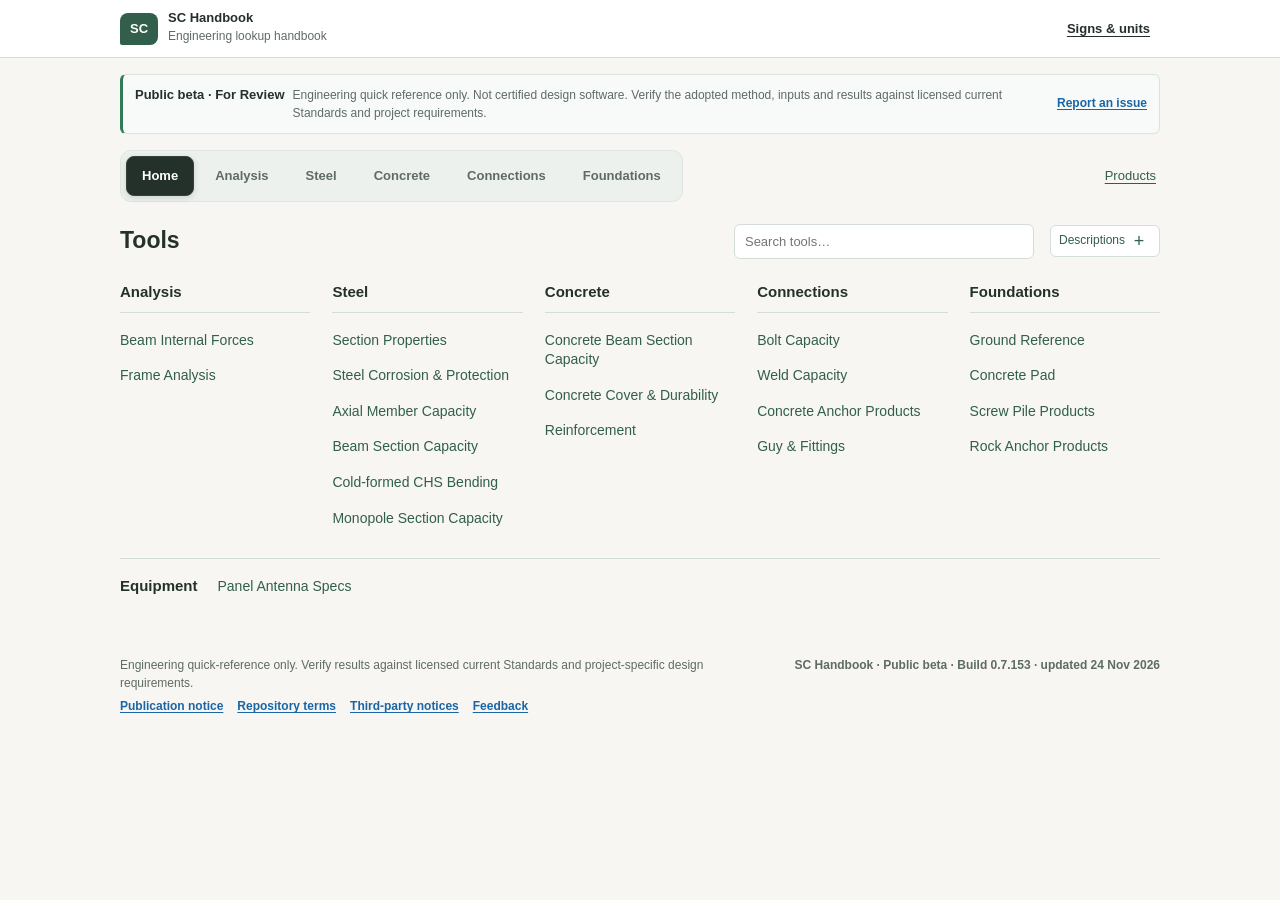
==== commit fa7d54ea: "Publish CHS boundary classification fix (Build 0.7.153)" ====
--- a/index.html
+++ b/index.html
@@ -2608,7 +2608,7 @@
 
   <footer>
     <div><span>Engineering quick-reference only. Verify results against licensed current Standards and project-specific design requirements.</span><nav aria-label="Publication information"><a href="https://github.com/Pikatiu27/SC-handbook/blob/main/PUBLICATION_NOTICE.md">Publication notice</a><a href="https://github.com/Pikatiu27/SC-handbook/blob/main/LICENSE.md">Repository terms</a><a href="https://github.com/Pikatiu27/SC-handbook/blob/main/THIRD_PARTY_NOTICES.md">Third-party notices</a><a href="https://github.com/Pikatiu27/SC-handbook/issues/new">Feedback</a></nav></div>
-    <b>SC Handbook &middot; Public beta &middot; Build 0.7.152 &middot; updated 23 Nov 2026</b>
+    <b>SC Handbook &middot; Public beta &middot; Build 0.7.153 &middot; updated 24 Nov 2026</b>
   </footer>
   <script src="engineering-number-format.js?v=20261017calcaudit1"></script>
   <script src="bolt-capacity.js?v=20261016workflowtrace1"></script>
@@ -2646,7 +2646,7 @@
   <script src="monopole-app.js?v=20261120format151"></script>
   <script src="as4600-chs/bending.js?v=20261017calcaudit1"></script>
   <script src="as4600-chs/orrcon-products.js?v=20261016workflowtrace1"></script>
-  <script src="chs-bending-comparison/model.js?v=20261016workflowtrace1"></script>
+  <script src="chs-bending-comparison/model.js?v=20261124chs153"></script>
 <script src="chs-bending-comparison/panel.js?v=20261120format151"></script>
   <script type="module" src="rock-anchor-selector/app.js?v=20261102analysis143"></script>
     <script src="guy-lookup/data.js?v=20261016workflowtrace1"></script>
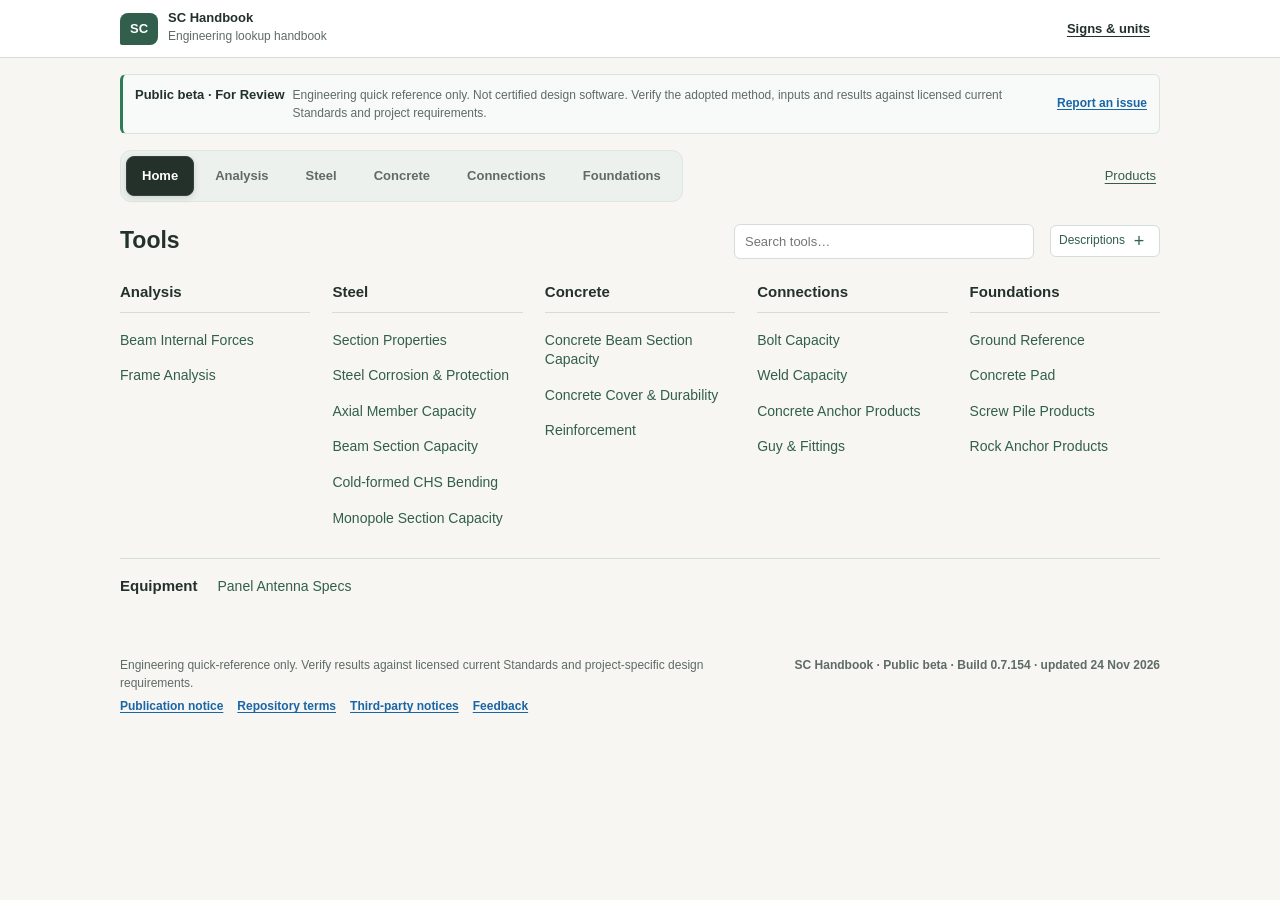
==== commit 8ce436bc: "Refine Ground Reference, Fastener Tables and Screw Pile Data (0.7.154)" ====
--- a/index.html
+++ b/index.html
@@ -26,7 +26,7 @@
     <link rel="stylesheet" href="guy-lookup/guy.css?v=20261019interactionrelease1">
 <link rel="stylesheet" href="panel-antennas/panel.css?v=20261019interactionrelease1">
 <link rel="stylesheet" href="reinforcement-area/styles.css?v=20261016workflowtrace1">
-<link rel="stylesheet" href="bolt-dimensions/styles.css?v=20261016workflowtrace1">
+<link rel="stylesheet" href="bolt-dimensions/styles.css?v=20261124references154">
 <link rel="stylesheet" href="concrete-anchors/styles.css?v=20261120format151">
 <link rel="stylesheet" href="axial-capacity/layout.css?v=20261016workflowtrace1">
 <script defer src="axial-capacity/presentation.js?v=20261016workflowtrace1"></script>
@@ -50,7 +50,7 @@
 <link rel="stylesheet" href="beam-deflection-preview/styles.css?v=20261019beamformatrelease1">
 <link rel="stylesheet" href="more-layouts/styles.css?v=20261023beammerged1">
 <link rel="stylesheet" href="disclosure/indicators.css?v=20261023disclosure1">
-<link rel="stylesheet" href="geo-parameters/interaction-layout.css?v=20261123ground152">
+<link rel="stylesheet" href="geo-parameters/interaction-layout.css?v=20261124references154">
 <link rel="stylesheet" href="page-alignment/repairs.css?v=20261120format151">
 <link rel="stylesheet" href="steel-corrosion/header-layout.css?v=20261026corrosion139">
 <link rel="stylesheet" href="reference-actions/styles.css?v=20261026references140"><script src="reference-actions/presentation.js?v=20261026references140"></script>
@@ -2414,10 +2414,17 @@
               </table>
             </div>
           </section>
+          <section class="screw-action-scope">
+            <h3>Model and applicability</h3>
+            <div class="source-notes">
+              <p><b>Model.</b> Preliminary action effects for a symmetric rectangular pile group. Rigid pad; vertical identical piles; equal axial stiffness in compression and tension; equal lateral stiffness; centroidal actions; no pad-soil resistance; one ULS or SLS basis.</p>
+              <p><b>Comparison.</b> Manufacturer values are not compared automatically. A project directional comparison requires entered project values, a source reference and a value basis matching the action basis.</p>
+              <p><b>Scope.</b> Derived action distribution only. Complete AS 2159 pile/group/block resistance, settlement and rotation, soil-pile lateral response, combined axial-horizontal interaction, structural design, bending and positional tolerance, cap/head connection, durability, installation and testing/acceptance checks separately.</p>
+            </div>
+          </section>
           <section>
             <h3>Formula and limits</h3>
             <div id="screwDemandFormulaSteps" class="formula-list"></div>
-            <p class="checklist-warning">Derived action distribution only. Complete AS 2159 pile/group resistance, movement, pile structural design, durability, connection, installation and testing checks separately.</p>
           </section>
         </div>
       </details>
@@ -2426,10 +2433,7 @@
         <summary><span><b>Sources &amp; scope</b></span><i>+</i></summary>
         <div class="source-body" id="fp-screw-scope">
           <div class="source-notes">
-            <p><b>Scope</b> - Product selection and preliminary action effects for a symmetric rectangular pile group.</p>
-            <p><b>Assumptions</b> - Rigid pad; vertical identical piles; equal axial stiffness in compression and tension; equal lateral stiffness; centroidal actions; no pad-soil resistance; one ULS or SLS basis.</p>
-            <p><b>Not covered</b> - AS 2159 pile/group/block resistance, settlement or rotation, soil-pile lateral response, combined axial-horizontal interaction, pile bending or positional tolerance, cap/head connection, durability, installation or test acceptance.</p>
-            <p><b>Comparison</b> - Manufacturer values are not compared automatically. A project directional comparison requires entered project values, a source reference and a value basis matching the action basis.</p>
+            <p>Selected manufacturer records. Check the load basis and use the documents for the actual assembly.</p>
           </div>
         </div>
       </details>
@@ -2446,18 +2450,19 @@
         <h3 id="geoOverviewHeading" class="geo-sr-only">Ground ranges</h3>
         <div class="geo-lookup-intro">
           <p class="geo-lead">Choose a material, then a reported ground state.</p>
-          <button type="button" class="geo-reference-jump" data-geo-target="geoReferencesHeading">Foundation tables <span aria-hidden="true">↓</span></button>
+          <button type="button" class="geo-reference-jump" data-geo-target="geoReferencesHeading">Shared references <span aria-hidden="true">↓</span></button>
         </div>
 
 
         <div id="geoMaterialTabs" class="geo-material-tabs" role="tablist" aria-label="Ground material"></div>
-        <p class="geo-reading-note">Material lookup only. Silt is not assigned a generic range; assess plasticity, grading and test data. Fill, organic, sensitive or expansive ground and weak layers need separate assessment.</p>
+        <p class="geo-reading-note">General material reference ranges. Silt is not assigned a generic range; assess plasticity, grading and test data. Fill, organic, sensitive or expansive ground and weak layers need separate assessment.</p>
         <div id="rangeOverview" class="range-grid"></div>
       </section>
       <p id="selectionStatus" class="geo-sr-only" role="status" aria-live="polite"></p>
       <div id="selectionParking">
         <section id="selectedGround" class="geo-selection" hidden aria-labelledby="resultHeading">
           <h4 id="resultHeading" tabindex="-1">Selected ground</h4>
+          <p id="geoParameterApplicability" class="geo-parameter-applicability" role="status" hidden></p>
           <details id="groundRefinement" class="geo-inputs geo-refine">
           <summary><span><b>Refine selected ground</b><small>Reported material and condition</small></span><i>+</i></summary>
           <div class="geo-refine-body"><div class="geo-fields">
@@ -2478,16 +2483,32 @@
           <div id="geoSupplementalRows"></div>
         </section>
       </div>
+      <div id="geoMaterialReferenceParking" hidden>
+        <details id="bearingReference" class="foundation-topic" data-geo-material-ref="clay"><summary><span><b>Clay bearing conditions</b><small>Presumed allowable pressure and ultimate screening</small></span><i aria-hidden="true">+</i></summary>
+          <div class="geo-topic-intro"><p><b>Allowable q<sub>a</sub></b> · a pressure limit with stated safety and settlement conditions. <b>Ultimate q<sub>ult</sub></b> · a bearing-failure limit, not a settlement check. Do not convert between them using a universal factor.</p><div id="selectedBearing"></div></div>
+          <section class="geo-bearing-basis geo-reference-conditions"><h4>Allowable bearing · Look Table 21.4</h4><p>Presumed values for natural ground, based on B &gt; 1 m and 25 mm settlement. B is footing width in metres. The source's groundwater modifier for sand is not applied automatically to clay.</p><p>The source divides by 1.2 for strip footings and reduces in ratio B for B &lt; 1 m. No modifiers are calculated here. Gross/net basis is not stated in the soil table. The 25 mm basis is not a differential-settlement limit.</p></section>
+          <section id="ultimateBearingTable" class="geo-reference-conditions"><h4>Ultimate screening · idealised surface strip footing</h4><p>q<sub>ult</sub> ≈ 5.14 s<sub>u</sub> · FHWA GEC 6 (2002), Eq. (5-4), Table 5-1; strength bands: AS 1726 Table 11.</p><p>Undrained, homogeneous ground; level surface and centred vertical load. Gross = net at zero surcharge. Limits rounded to 1 kPa; no embedment, shape, layering or settlement allowance. Not a conversion of the allowable ranges above.</p></section>
+        </details>
+        <details id="interfaceReferences" class="foundation-topic" data-geo-material-ref="clay"><summary><span><b>Clay pile shaft factors</b><small>Bored and driven piles</small></span><i aria-hidden="true">+</i></summary>
+          <div id="interfaceReferenceTables"></div>
+          <p class="foundation-note">α is dimensionless. Project shaft resistance and base pressure require installation, founding and compression/uplift conditions. No generic base resistance is inferred.</p>
+        </details>
+        <details id="sandBearingReference" class="foundation-topic" data-geo-material-ref="sand"><summary><span><b>Sand bearing conditions</b><small>Presumed allowable pressure and groundwater</small></span><i aria-hidden="true">+</i></summary>
+          <section class="geo-reference-conditions"><h4>Allowable bearing · Look Table 21.4</h4><p>Presumed values for natural sand, based on B &gt; 1 m and 25 mm settlement. B is footing width in metres. Groundwater is assumed more than B below the base; the source halves its value for saturated/submerged sand.</p><p>The source divides by 1.2 for strip footings and reduces in ratio B for B &lt; 1 m. No modifiers are calculated here. Gross/net basis is not stated in the soil table. The 25 mm basis is not a differential-settlement limit.</p></section>
+          <p class="foundation-note">Sand, gravel and other ultimate-bearing cases need footing geometry, groundwater and a justified strength model. No generic ultimate range is inferred.</p>
+        </details>
+        <details id="sandShaftReference" class="foundation-topic" data-geo-material-ref="sand"><summary><span><b>Sand pile shaft factors and stress</b><small>Bored and driven piles · assumed stress comparison</small></span><i aria-hidden="true">+</i></summary>
+          <div id="sandShaftFactorTable"></div>
+          <section id="geoSandBenchmark" class="geo-sand-benchmark"><h4>Sand shaft stress comparison</h4><p class="geo-reference-note">Overview estimates stay at σ′<sub>v</sub> = 100 kPa. This selector changes only the supplementary assumed-stress table.</p><div class="geo-fields geo-benchmark"><label><span>Assumed vertical effective stress, σ′<sub>v</sub></span><select id="sandShaftStress" aria-label="Assumed vertical effective stress for sand piles"><option value="50">50 kPa</option><option value="100" selected>100 kPa</option><option value="200">200 kPa</option></select></label></div><div id="quick-foundation-sand" aria-live="polite"></div></section>
+          <p class="foundation-note">K<sub>s</sub> tan δ is dimensionless. Project shaft resistance and base pressure require installation, founding and compression/uplift conditions. No generic base resistance is inferred.</p>
+        </details>
+        <details id="rockBearingReference" class="foundation-topic" data-geo-material-ref="rock"><summary><span><b>Rock bearing by RQD</b><small>Rock-mass quality reference</small></span><i aria-hidden="true">+</i></summary><div id="rockBearingTable"></div></details>
+        <details id="anchorReference" class="foundation-topic" data-geo-material-ref="rock"><summary><span><b>Rock anchor bond</b><small>Ultimate grout–rock bond stress</small></span><i aria-hidden="true">+</i></summary><div id="anchorReferenceTables"></div></details>
+      </div>
       <section id="parameterReferenceParking" class="geo-foundation-references" aria-labelledby="geoReferencesHeading">
-        <header><h3 id="geoReferencesHeading" tabindex="-1">Foundation reference tables</h3><p class="geo-reference-context">Choose a topic for its tables and conditions.</p></header>
+        <header><h3 id="geoReferencesHeading" tabindex="-1">Shared reference tables</h3><p class="geo-reference-context">Footing contact conditions and project settlement inputs.</p></header>
         <div id="geoRelatedReferences">
-        <details id="bearingReference" class="foundation-topic"><summary><span><b>Bearing pressure</b><small>Allowable pressure, ultimate screening and rock quality</small></span><i aria-hidden="true">+</i></summary>
-          <div class="geo-topic-intro"><p><b>Allowable q<sub>a</sub></b> · a pressure limit with stated safety and settlement conditions. <b>Ultimate q<sub>ult</sub></b> · a bearing-failure limit, not a settlement check. Do not convert between them using a universal factor.</p><div id="selectedBearing"></div></div>
-          <section class="geo-bearing-basis geo-reference-conditions"><h4>Soil bearing conditions and source modifiers</h4><p>Look Table 21.4 gives presumed allowable bearing pressure for natural ground, based on B &gt; 1 m and 25 mm settlement. B is footing width in metres. Sand assumes groundwater more than B below the base; halve the source value for saturated/submerged sand. This groundwater modifier is not applied automatically to clay.</p><p>The source divides by 1.2 for strip footings and reduces in ratio B for B &lt; 1 m. No modifiers are calculated here. Gross/net basis is not stated in the soil table. The 25 mm basis is not a differential-settlement limit.</p></section>
-          <div id="ultimateBearingTable"></div><div id="rockBearingTable"></div>
-          <p class="foundation-note">Sand, gravel and other ultimate-bearing cases need footing geometry, groundwater and a justified strength model; no generic ultimate range is inferred.</p>
-        </details>
-        <details id="settlementReference" class="foundation-topic"><summary><span><b>Settlement and stiffness</b><small>Deformation inputs and differential movement</small></span><i aria-hidden="true">+</i></summary>
+        <details id="settlementReference" class="foundation-topic"><summary><span><b>Settlement inputs</b><small>Compressibility, time effects and differential movement</small></span><i aria-hidden="true">+</i></summary>
           <div class="geo-topic-intro"><p><b>Total settlement</b> · movement of one support. <b>Differential settlement</b> · movement difference between supports. E and ν are analysis inputs, not settlement limits.</p></div>
           <div id="settlementReferenceTable"></div>
           <section class="geo-movement geo-reference-conditions"><h4>Differential movement and project criteria</h4><p>Δs = |s<sub>A</sub> − s<sub>B</sub>|; L is the distance between supports. Δs/L indicates relative support rotation. Compare movements at the same time and separate overall tilt where relevant.</p><p>Acceptable movement depends on the structure and finishes. Include service loads, layer thickness, groundwater, stress history and construction sequence. The bearing table's 25 mm basis is not a differential-settlement limit.</p></section>
@@ -2497,11 +2518,6 @@
           <div id="baseInterfaceTable"></div>
           <p class="foundation-note"><b>Undrained adhesion, c<sub>a</sub> (kPa)</b> needs a project interface value. GEC 6 discusses c<sub>a</sub> ≈ s<sub>u</sub> as an idealisation; it is not adopted here. Do not add undrained adhesion to drained friction. No sliding resistance is calculated.</p>
         </details>
-        <details id="interfaceReferences" class="foundation-topic"><summary><span><b>Pile shaft factors</b><small>Clay adhesion and granular interface factors</small></span><i aria-hidden="true">+</i></summary>
-          <div class="geo-topic-intro"><p><b>Pile shaft</b> · load transferred along the side. <b>Pile base</b> · load transferred at the toe. <b>Anchor bond</b> · load transferred over the fixed grout–ground length.</p><p>α and K<sub>s</sub> tan δ below are dimensionless factors, not shaft-resistance values. Project shaft resistance f<sub>m,s</sub> and base pressure f<sub>b</sub> need installation, founding and compression/uplift conditions; no generic base resistance is inferred.</p></div>
-          <div id="interfaceReferenceTables"></div><section id="geoSandBenchmark" class="geo-sand-benchmark" hidden><h4>Sand shaft stress comparison</h4><p class="geo-reference-note">Overview estimates stay at σ′<sub>v</sub> = 100 kPa. This selector changes only the supplementary assumed-stress table.</p><div class="geo-fields geo-benchmark"><label><span>Assumed vertical effective stress, σ′<sub>v</sub></span><select id="sandShaftStress" aria-label="Assumed vertical effective stress for sand piles"><option value="50">50 kPa</option><option value="100" selected>100 kPa</option><option value="200">200 kPa</option></select></label></div><div id="quick-foundation-sand" aria-live="polite"></div></section>
-        </details>
-        <details id="anchorReference" class="foundation-topic"><summary><span><b>Rock anchor bond</b><small>Ultimate grout–rock bond stress</small></span><i aria-hidden="true">+</i></summary><div id="anchorReferenceTables"></div></details>
         </div>
       </section>
 
@@ -2608,7 +2624,7 @@
 
   <footer>
     <div><span>Engineering quick-reference only. Verify results against licensed current Standards and project-specific design requirements.</span><nav aria-label="Publication information"><a href="https://github.com/Pikatiu27/SC-handbook/blob/main/PUBLICATION_NOTICE.md">Publication notice</a><a href="https://github.com/Pikatiu27/SC-handbook/blob/main/LICENSE.md">Repository terms</a><a href="https://github.com/Pikatiu27/SC-handbook/blob/main/THIRD_PARTY_NOTICES.md">Third-party notices</a><a href="https://github.com/Pikatiu27/SC-handbook/issues/new">Feedback</a></nav></div>
-    <b>SC Handbook &middot; Public beta &middot; Build 0.7.153 &middot; updated 24 Nov 2026</b>
+    <b>SC Handbook &middot; Public beta &middot; Build 0.7.154 &middot; updated 24 Nov 2026</b>
   </footer>
   <script src="engineering-number-format.js?v=20261017calcaudit1"></script>
   <script src="bolt-capacity.js?v=20261016workflowtrace1"></script>
@@ -2640,7 +2656,7 @@
 <script src="section-custom/calculation.js?v=20261026custom141"></script><script src="app.js?v=20261120format151"></script>
 
       <script src="geo-parameters/detail-presentation.js?v=20261016workflowtrace1"></script>
-<script src="geo-parameters/detail-app.js?v=20261123ground152"></script>
+<script src="geo-parameters/detail-app.js?v=20261124references154"></script>
 
   <script src="monopole-presentation/presentation.js?v=20261120format151"></script>
   <script src="monopole-app.js?v=20261120format151"></script>
@@ -2664,7 +2680,7 @@
 <script src="reinforcement-area/app.js?v=20261120format151"></script>
 <script src="bolt-dimensions/data.js?v=20261016workflowtrace1"></script>
 <script src="bolt-dimensions/lookup.js?v=20261016workflowtrace1"></script>
-<script src="bolt-dimensions/app.js?v=20261102analysis143"></script>
+<script src="bolt-dimensions/app.js?v=20261124references154"></script>
 <script src="concrete-anchors/data.js?v=20261016workflowtrace1"></script>
 <script src="concrete-anchors/lookup.js?v=20261016workflowtrace1"></script>
 <script src="concrete-anchors/app.js?v=20261120format151"></script>
--- a/bolt-dimensions/styles.css
+++ b/bolt-dimensions/styles.css
@@ -9,6 +9,10 @@
 .bd-table-heading { flex-wrap: wrap; gap: 8px 14px; margin-bottom: 4px; }
 .bd-table-heading h2 { margin-right: auto; }
 .bd-table-hint { margin: 0 0 10px; }
+.bd-document-entry { min-width:0; white-space:normal; }
+.bd-document-entry + .bd-document-entry { margin-top:8px; }
+.bd-document-entry .bd-cell-note { white-space:normal; overflow-wrap:anywhere; }
+.bd-hole-conditions .bd-basis { padding:0 12px 10px; }
 .bd-reset { padding: 5px 9px; border: 1px solid var(--line); border-radius: 6px; background: var(--card); color: var(--link); font: inherit; font-size: var(--fs-xs); cursor: pointer; }
 .bd-table-wrap { max-width: 100%; overflow: auto; max-height: min(560px, 65vh); border: 1px solid var(--line); border-radius: 8px; position: relative; isolation: isolate; }
 .bd-table-wrap:focus-visible { outline: 3px solid var(--focus); outline-offset: 2px; }
--- a/geo-parameters/interaction-layout.css
+++ b/geo-parameters/interaction-layout.css
@@ -28,7 +28,7 @@
 #geoPanel.geo-guide :is(.geo-reference-jump,.geo-topic-link,.geo-reference-return):focus-visible {
   outline:2px solid var(--geo-accent);outline-offset:2px;
 }
-#geoPanel.geo-guide :is(.geo-topic-link,#geoReferencesHeading,#geoRelatedReferences>.foundation-topic>summary) {
+#geoPanel.geo-guide :is(.geo-topic-link,#geoReferencesHeading,.foundation-topic>summary) {
   scroll-margin-block-start:142px;
 }
 #geoPanel.geo-guide .geo-reference-return {margin:0 12px;}
@@ -39,13 +39,25 @@
 #geoPanel.geo-guide #geoReferencesHeading {margin:0;font-size:var(--fs-md,15px);}
 #geoPanel.geo-guide .geo-reference-context {margin:4px 0 0;color:var(--geo-muted);font-size:var(--fs-xs,12px);}
 #geoPanel.geo-guide #geoRelatedReferences>.foundation-topic:last-child {border-bottom:0;border-radius:0 0 12px 12px;}
-#geoPanel.geo-guide #geoRelatedReferences>.foundation-topic>summary {
+#geoPanel.geo-guide :is(#geoRelatedReferences,.geo-material-references)>.foundation-topic>summary {
   padding:9px 34px 9px 14px;min-height:52px;
 }
-#geoPanel.geo-guide #geoRelatedReferences>.foundation-topic>summary small {
+#geoPanel.geo-guide :is(#geoRelatedReferences,.geo-material-references)>.foundation-topic>summary small {
   display:block;margin-top:3px;line-height:1.35;font-weight:400;
 }
-#geoPanel.geo-guide #geoRelatedReferences>.foundation-topic[open]>summary {background:var(--geo-pale);}
+#geoPanel.geo-guide :is(#geoRelatedReferences,.geo-material-references)>.foundation-topic[open]>summary {background:var(--geo-pale);}
+#geoPanel.geo-guide .geo-material-references {padding:8px 12px 12px;}
+#geoPanel.geo-guide .geo-material-references .foundation-topic:first-child {margin-top:0;}
+#geoPanel.geo-guide .geo-clay-ultimate {margin-top:5px;text-align:left;}
+#geoPanel.geo-guide .geo-clay-ultimate>summary {
+  min-height:44px;display:flex;align-items:center;padding:2px 24px 2px 0;
+  font-size:var(--fs-xs,12px);font-weight:600;color:var(--geo-accent);cursor:pointer;
+}
+#geoPanel.geo-guide .geo-clay-ultimate>p {margin:0 0 5px;font-size:var(--fs-xs,12px);}
+#geoPanel.geo-guide .geo-parameter-applicability {
+  margin:8px 0;padding:8px 10px;border-inline-start:3px solid var(--geo-line);
+  background:var(--geo-pale);color:var(--geo-ink);font-size:var(--fs-xs,12px);line-height:1.5;
+}
 #geoPanel.geo-guide .geo-sources .geo-source-grid {grid-template-columns:minmax(0,1fr);gap:0;}
 #geoPanel.geo-guide .geo-source-grid article {
   padding:9px 0;border:none;border-top:1px solid var(--geo-line);border-radius:0;background:none;
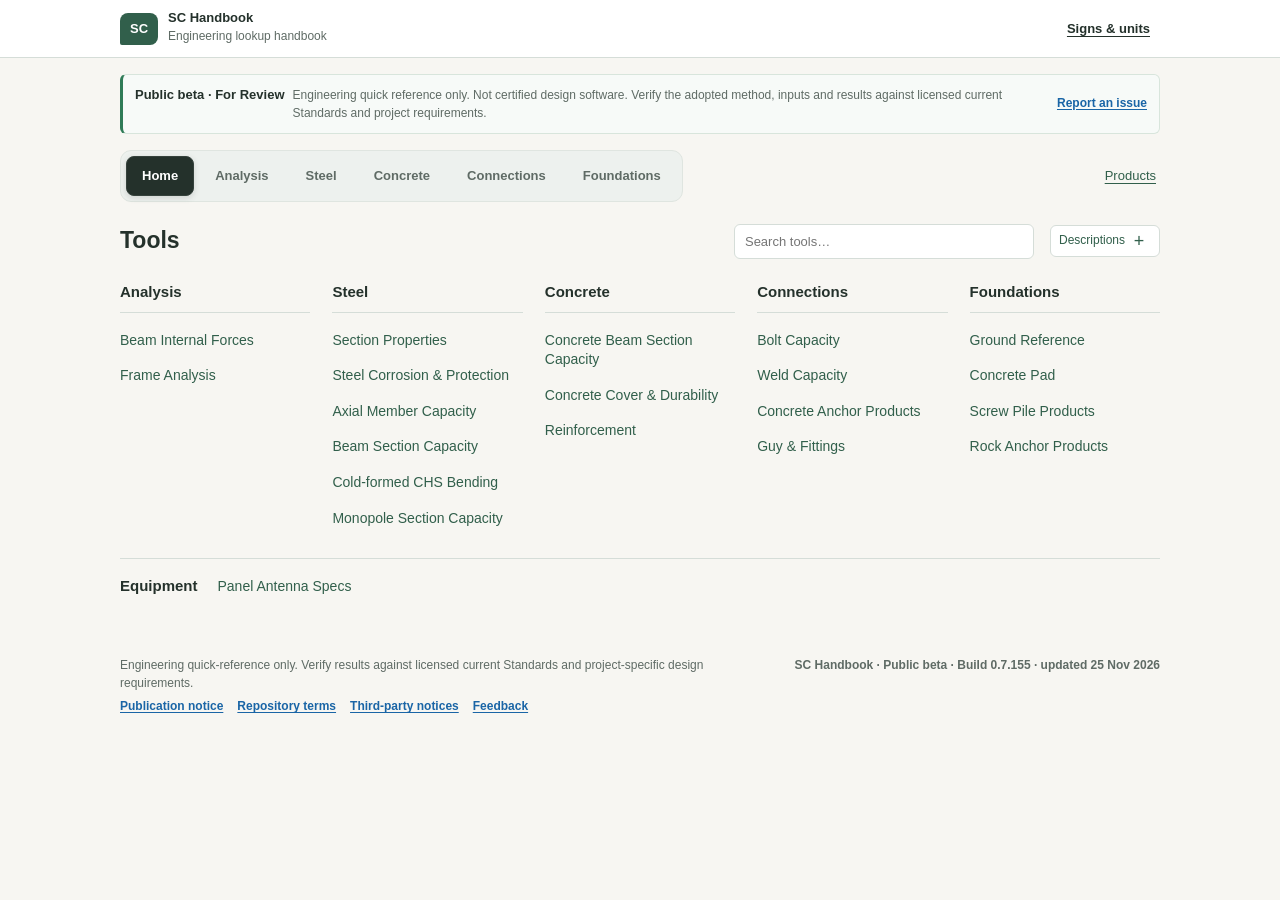
==== commit 1e1667c5: "Consolidate Ground Reference tables and scope (0.7.155)" ====
--- a/index.html
+++ b/index.html
@@ -50,7 +50,7 @@
 <link rel="stylesheet" href="beam-deflection-preview/styles.css?v=20261019beamformatrelease1">
 <link rel="stylesheet" href="more-layouts/styles.css?v=20261023beammerged1">
 <link rel="stylesheet" href="disclosure/indicators.css?v=20261023disclosure1">
-<link rel="stylesheet" href="geo-parameters/interaction-layout.css?v=20261124references154">
+<link rel="stylesheet" href="geo-parameters/interaction-layout.css?v=20261125ground155">
 <link rel="stylesheet" href="page-alignment/repairs.css?v=20261120format151">
 <link rel="stylesheet" href="steel-corrosion/header-layout.css?v=20261026corrosion139">
 <link rel="stylesheet" href="reference-actions/styles.css?v=20261026references140"><script src="reference-actions/presentation.js?v=20261026references140"></script>
@@ -2483,36 +2483,22 @@
           <div id="geoSupplementalRows"></div>
         </section>
       </div>
+      <div id="sandShaftControlParking" hidden><div id="sandShaftReference" class="geo-sand-stress"><label id="geoSandBenchmark" for="sandShaftStress">Assumed effective stress, σ′<sub>v</sub></label><select id="sandShaftStress" aria-controls="quick-foundation-sand"><option value="50">50 kPa</option><option value="100" selected>100 kPa</option><option value="200">200 kPa</option></select><span id="geoSandStressStatus" class="geo-sr-only" role="status"></span></div></div>
       <div id="geoMaterialReferenceParking" hidden>
-        <details id="bearingReference" class="foundation-topic" data-geo-material-ref="clay"><summary><span><b>Clay bearing conditions</b><small>Presumed allowable pressure and ultimate screening</small></span><i aria-hidden="true">+</i></summary>
-          <div class="geo-topic-intro"><p><b>Allowable q<sub>a</sub></b> · a pressure limit with stated safety and settlement conditions. <b>Ultimate q<sub>ult</sub></b> · a bearing-failure limit, not a settlement check. Do not convert between them using a universal factor.</p><div id="selectedBearing"></div></div>
-          <section class="geo-bearing-basis geo-reference-conditions"><h4>Allowable bearing · Look Table 21.4</h4><p>Presumed values for natural ground, based on B &gt; 1 m and 25 mm settlement. B is footing width in metres. The source's groundwater modifier for sand is not applied automatically to clay.</p><p>The source divides by 1.2 for strip footings and reduces in ratio B for B &lt; 1 m. No modifiers are calculated here. Gross/net basis is not stated in the soil table. The 25 mm basis is not a differential-settlement limit.</p></section>
-          <section id="ultimateBearingTable" class="geo-reference-conditions"><h4>Ultimate screening · idealised surface strip footing</h4><p>q<sub>ult</sub> ≈ 5.14 s<sub>u</sub> · FHWA GEC 6 (2002), Eq. (5-4), Table 5-1; strength bands: AS 1726 Table 11.</p><p>Undrained, homogeneous ground; level surface and centred vertical load. Gross = net at zero surcharge. Limits rounded to 1 kPa; no embedment, shape, layering or settlement allowance. Not a conversion of the allowable ranges above.</p></section>
-        </details>
-        <details id="interfaceReferences" class="foundation-topic" data-geo-material-ref="clay"><summary><span><b>Clay pile shaft factors</b><small>Bored and driven piles</small></span><i aria-hidden="true">+</i></summary>
+
+        <details id="interfaceReferences" class="foundation-topic" data-geo-material-ref="clay"><summary><span><b>Driven pile factors</b><small>Clay consistency ranges</small></span><i aria-hidden="true">+</i></summary>
           <div id="interfaceReferenceTables"></div>
           <p class="foundation-note">α is dimensionless. Project shaft resistance and base pressure require installation, founding and compression/uplift conditions. No generic base resistance is inferred.</p>
         </details>
-        <details id="sandBearingReference" class="foundation-topic" data-geo-material-ref="sand"><summary><span><b>Sand bearing conditions</b><small>Presumed allowable pressure and groundwater</small></span><i aria-hidden="true">+</i></summary>
-          <section class="geo-reference-conditions"><h4>Allowable bearing · Look Table 21.4</h4><p>Presumed values for natural sand, based on B &gt; 1 m and 25 mm settlement. B is footing width in metres. Groundwater is assumed more than B below the base; the source halves its value for saturated/submerged sand.</p><p>The source divides by 1.2 for strip footings and reduces in ratio B for B &lt; 1 m. No modifiers are calculated here. Gross/net basis is not stated in the soil table. The 25 mm basis is not a differential-settlement limit.</p></section>
-          <p class="foundation-note">Sand, gravel and other ultimate-bearing cases need footing geometry, groundwater and a justified strength model. No generic ultimate range is inferred.</p>
-        </details>
-        <details id="sandShaftReference" class="foundation-topic" data-geo-material-ref="sand"><summary><span><b>Sand pile shaft factors and stress</b><small>Bored and driven piles · assumed stress comparison</small></span><i aria-hidden="true">+</i></summary>
-          <div id="sandShaftFactorTable"></div>
-          <section id="geoSandBenchmark" class="geo-sand-benchmark"><h4>Sand shaft stress comparison</h4><p class="geo-reference-note">Overview estimates stay at σ′<sub>v</sub> = 100 kPa. This selector changes only the supplementary assumed-stress table.</p><div class="geo-fields geo-benchmark"><label><span>Assumed vertical effective stress, σ′<sub>v</sub></span><select id="sandShaftStress" aria-label="Assumed vertical effective stress for sand piles"><option value="50">50 kPa</option><option value="100" selected>100 kPa</option><option value="200">200 kPa</option></select></label></div><div id="quick-foundation-sand" aria-live="polite"></div></section>
-          <p class="foundation-note">K<sub>s</sub> tan δ is dimensionless. Project shaft resistance and base pressure require installation, founding and compression/uplift conditions. No generic base resistance is inferred.</p>
-        </details>
-        <details id="rockBearingReference" class="foundation-topic" data-geo-material-ref="rock"><summary><span><b>Rock bearing by RQD</b><small>Rock-mass quality reference</small></span><i aria-hidden="true">+</i></summary><div id="rockBearingTable"></div></details>
-        <details id="anchorReference" class="foundation-topic" data-geo-material-ref="rock"><summary><span><b>Rock anchor bond</b><small>Ultimate grout–rock bond stress</small></span><i aria-hidden="true">+</i></summary><div id="anchorReferenceTables"></div></details>
+
+
+        <details id="rockBearingReference" class="foundation-topic" data-geo-material-ref="rock"><summary><span><b>Bearing by RQD</b><small>Rock-mass quality reference</small></span><i aria-hidden="true">+</i></summary><div id="rockBearingTable"></div></details>
+        <details id="anchorReference" class="foundation-topic" data-geo-material-ref="rock"><summary><span><b>Anchor bond by rock type</b><small>Ultimate grout–rock bond stress</small></span><i aria-hidden="true">+</i></summary><div id="anchorReferenceTables"></div></details>
       </div>
       <section id="parameterReferenceParking" class="geo-foundation-references" aria-labelledby="geoReferencesHeading">
-        <header><h3 id="geoReferencesHeading" tabindex="-1">Shared reference tables</h3><p class="geo-reference-context">Footing contact conditions and project settlement inputs.</p></header>
+        <header><h3 id="geoReferencesHeading" tabindex="-1">Shared reference</h3></header>
         <div id="geoRelatedReferences">
-        <details id="settlementReference" class="foundation-topic"><summary><span><b>Settlement inputs</b><small>Compressibility, time effects and differential movement</small></span><i aria-hidden="true">+</i></summary>
-          <div class="geo-topic-intro"><p><b>Total settlement</b> · movement of one support. <b>Differential settlement</b> · movement difference between supports. E and ν are analysis inputs, not settlement limits.</p></div>
-          <div id="settlementReferenceTable"></div>
-          <section class="geo-movement geo-reference-conditions"><h4>Differential movement and project criteria</h4><p>Δs = |s<sub>A</sub> − s<sub>B</sub>|; L is the distance between supports. Δs/L indicates relative support rotation. Compare movements at the same time and separate overall tilt where relevant.</p><p>Acceptable movement depends on the structure and finishes. Include service loads, layer thickness, groundwater, stress history and construction sequence. The bearing table's 25 mm basis is not a differential-settlement limit.</p></section>
-        </details>
+
         <details id="baseInterfaceReference" class="foundation-topic"><summary><span><b>Footing base friction</b><small>Concrete–ground coefficient μ and interface angle δ</small></span><i aria-hidden="true">+</i></summary>
           <p class="geo-topic-intro">Match the supporting material and contact condition. Interface δ differs from soil φ′.</p>
           <div id="baseInterfaceTable"></div>
@@ -2521,13 +2507,27 @@
         </div>
       </section>
 
-      <details class="source-card geo-sources"><summary><span><b>Sources and limitations</b><small>Check before use</small></span><i>+</i></summary><div class="source-body"><div class="geo-use-notes"><section class="geo-parameter-meanings"><h4>Parameter meanings</h4><dl class="geo-definitions">
+      <details class="source-card geo-sources" id="geoSourcesScope"><summary><span><b>Sources &amp; scope</b><small>Basis, project checks and references</small></span><i>+</i></summary><div class="source-body"><div class="geo-use-notes"><section class="geo-parameter-meanings"><h4>Basis &amp; limits</h4><dl class="geo-definitions">
             <div><dt>Bearing, q<sub>a</sub></dt><dd>Foundation pressure reference.</dd></div>
             <div><dt>Strength, s<sub>u</sub> / φ′ / UCS</dt><dd>Soil or intact-rock strength; not bearing pressure.</dd></div>
             <div><dt>Modulus, E</dt><dd>Stiffness for deformation analysis.</dd></div>
             <div><dt>Unit weight, γ</dt><dd>Weight per volume; not mass density.</dd></div>
           </dl>
-          <p>Dry/saturated and source short/long-term labels identify different conditions. Ranges show variation. Classification bands describe reported state; typical ranges are preliminary references. Project values require site evidence.</p></section><section class="geo-project-checks"><h4>Project checks</h4><p>Confirm project ground model, tests, groundwater, design parameters, geometry and verification.</p><ul id="projectChecklist" class="project-checklist"><li>Ground profile, weak layers and groundwater</li><li>Loads, footing size, founding level and structural tolerance</li><li>Adopted strengths, bearing basis and settlement assessment</li><li>Sliding, uplift, overall stability and scour where relevant</li><li>Pile/anchor installation, group effects and verification testing</li></ul></section></div><h4 class="geo-source-heading">Source references</h4><div class="geo-source-grid"><article><b>FHWA GEC 6 (2002) · For Review</b><p>Eq. (5-4) and Table 5-1: ultimate bearing example. Table 5-15: base friction. Sections 5.3–5.4: settlement and sliding. Historical US guidance, not Australian design values.</p></article><article><b>AS 1726:2017 · Classification tables checked</b><p>Tables 11, 12, 19 and 20: classification terminology and bands. Official store: Current, checked 21 Sep 2026. Confirm project adoption.</p></article><article><b>Look (2014) · For Review</b><p>Selected tables supply typical unit weight, SPT/DCP correlations, strength, permeability, stiffness, Poisson ratio and preliminary bearing ranges.</p></article><article><b>Application standards · Route only</b><p>Use the project-nominated editions of AS 2159 for piling, AS 5100.3 or AS 2870 where applicable, AS 4678 for retaining structures, and the nominated ground-anchor standard. No design values are reproduced from these routes.</p></article><article><b>Internal borehole-log table · Reference only</b><p>Used to shape the practical inventory. It is not a standard or formal design document and does not control numerical outputs.</p></article><article><b>Government borehole portals · Context only</b><p><a href="https://georesglobe.information.qld.gov.au/" target="_blank" rel="noopener">QLD GeoResGlobe</a> · <a href="https://www.resources.nsw.gov.au/geological-survey/minview" target="_blank" rel="noopener">NSW MinView</a> · <a href="https://resources.vic.gov.au/geology-and-data/geological-survey-victoria" target="_blank" rel="noopener">VIC GeoVic</a> · <a href="https://geoview.dmp.wa.gov.au/GeoView/?Module=Drillholes&amp;Viewer=GeoVIEW&amp;layerTheme=Drillholes" target="_blank" rel="noopener">WA GeoVIEW</a> · <a href="https://www.energymining.sa.gov.au/industry/energy-resources/data-centre/online-databases/sarig" target="_blank" rel="noopener">SA SARIG</a> · <a href="https://strike.nt.gov.au/" target="_blank" rel="noopener">NT STRIKE</a> · <a href="https://www.mrt.tas.gov.au/products/digital_data/data_downloads/boreholes_drill_holes_data" target="_blank" rel="noopener">TAS MRT</a>. Use to locate logs, tests and reports; regional geology is not a design parameter.</p></article><article><b>Public report spot checks · Site-specific</b><p><a href="https://www.statedevelopment.qld.gov.au/__data/assets/pdf_file/0031/99814/planning-report.pdf" target="_blank" rel="noopener">QLD</a> project drawing, p. 24 F3: 150 kPa safe working pressure in natural stiff clay; project founding conditions apply. <a href="https://apps.planningportal.nsw.gov.au/prweb/PRRestService/DocMgmt/v1/PublicDocuments/DATA-WORKATTACH-FILE%20PEC-DPE-EP-WORK%20PPSHCC-167%2120230510T021559.944%20GMT" target="_blank" rel="noopener">NSW</a> assessment, Table 8 (PDF p. 23): site-specific allowable pressures of 100, 150, 1000 and 2500 kPa by founding material; excavation inspection and settlement confirmation required. These cases do not set the generic ranges above.</p></article></div></div></details>
+          <p>Dry/saturated and source short/long-term labels identify different conditions. Ranges show variation. Classification bands describe reported state; typical ranges are preliminary references. Project values require site evidence.</p>
+          <section id="bearingReference" class="geo-reference-conditions"><h5>Clay bearing</h5>
+          <div class="geo-topic-intro"><p><b>Allowable q<sub>a</sub></b> · a pressure limit with stated safety and settlement conditions. <b>Ultimate q<sub>ult</sub></b> · a bearing-failure limit, not a settlement check. Do not convert between them using a universal factor.</p><div id="selectedBearing"></div></div>
+          <section class="geo-bearing-basis geo-reference-conditions"><h4>Allowable bearing · Look Table 21.4</h4><p>Presumed values for natural ground, based on B &gt; 1 m and 25 mm settlement. B is footing width in metres. The source's groundwater modifier for sand is not applied automatically to clay.</p><p>The source divides by 1.2 for strip footings and reduces in ratio B for B &lt; 1 m. No modifiers are calculated here. Gross/net basis is not stated in the soil table. The 25 mm basis is not a differential-settlement limit.</p></section>
+          <section id="ultimateBearingTable" class="geo-reference-conditions"><h4>Ultimate screening · idealised surface strip footing</h4><p>q<sub>ult</sub> ≈ 5.14 s<sub>u</sub> · FHWA GEC 6 (2002), Eq. (5-4), Table 5-1; strength bands: AS 1726 Table 11.</p><p>Undrained, homogeneous ground; level surface and centred vertical load. Gross = net at zero surcharge. Limits rounded to 1 kPa; no embedment, shape, layering or settlement allowance. Not a conversion of the allowable ranges above.</p></section>
+        </section>
+          <section id="sandBearingReference" class="geo-reference-conditions"><h5>Sand bearing</h5>
+          <section class="geo-reference-conditions"><h4>Allowable bearing · Look Table 21.4</h4><p>Presumed values for natural sand, based on B &gt; 1 m and 25 mm settlement. B is footing width in metres. Groundwater is assumed more than B below the base; the source halves its value for saturated/submerged sand.</p><p>The source divides by 1.2 for strip footings and reduces in ratio B for B &lt; 1 m. No modifiers are calculated here. Gross/net basis is not stated in the soil table. The 25 mm basis is not a differential-settlement limit.</p></section>
+          <p class="foundation-note">Sand, gravel and other ultimate-bearing cases need footing geometry, groundwater and a justified strength model. No generic ultimate range is inferred.</p>
+        </section><section class="geo-reference-conditions"><h5>Pile shaft basis</h5><div id="geoShaftBasis"></div></section></section><section class="geo-project-checks"><h4>Project checks</h4><p>Confirm project ground model, tests, groundwater, design parameters, geometry and verification.</p><ul id="projectChecklist" class="project-checklist"><li>Ground profile, weak layers and groundwater</li><li>Loads, footing size, founding level and structural tolerance</li><li>Adopted strengths, bearing basis and settlement assessment</li><li>Sliding, uplift, overall stability and scour where relevant</li><li>Pile/anchor installation, group effects and verification testing</li></ul>
+          <section id="settlementReference" tabindex="-1"><h5>Settlement inputs</h5>
+          <div class="geo-topic-intro"><p><b>Total settlement</b> · movement of one support. <b>Differential settlement</b> · movement difference between supports. E and ν are analysis inputs, not settlement limits.</p></div>
+          <div id="settlementReferenceTable"></div>
+          <section class="geo-movement geo-reference-conditions"><h4>Differential movement and project criteria</h4><p>Δs = |s<sub>A</sub> − s<sub>B</sub>|; L is the distance between supports. Δs/L indicates relative support rotation. Compare movements at the same time and separate overall tilt where relevant.</p><p>Acceptable movement depends on the structure and finishes. Include service loads, layer thickness, groundwater, stress history and construction sequence. The bearing table's 25 mm basis is not a differential-settlement limit.</p></section>
+        </section></section></div><h4 class="geo-source-heading">References</h4><div class="geo-source-grid"><article><b>FHWA GEC 6 (2002) · For Review</b><p>Eq. (5-4) and Table 5-1: ultimate bearing example. Table 5-15: base friction. Sections 5.3–5.4: settlement and sliding. Historical US guidance, not Australian design values.</p></article><article><b>AS 1726:2017 · Classification tables checked</b><p>Tables 11, 12, 19 and 20: classification terminology and bands. Official store: Current, checked 21 Sep 2026. Confirm project adoption.</p></article><article><b>Look (2014) · For Review</b><p>Selected tables supply typical unit weight, SPT/DCP correlations, strength, permeability, stiffness, Poisson ratio and preliminary bearing ranges.</p></article><article><b>Application standards · Route only</b><p>Use the project-nominated editions of AS 2159 for piling, AS 5100.3 or AS 2870 where applicable, AS 4678 for retaining structures, and the nominated ground-anchor standard. No design values are reproduced from these routes.</p></article><article><b>Internal borehole-log table · Reference only</b><p>Used to shape the practical inventory. It is not a standard or formal design document and does not control numerical outputs.</p></article></div><h5 class="geo-site-heading">Site examples &amp; data</h5><div class="geo-source-grid"><article><b>Government borehole portals · Context only</b><p><a href="https://georesglobe.information.qld.gov.au/" target="_blank" rel="noopener">QLD GeoResGlobe</a> · <a href="https://www.resources.nsw.gov.au/geological-survey/minview" target="_blank" rel="noopener">NSW MinView</a> · <a href="https://resources.vic.gov.au/geology-and-data/geological-survey-victoria" target="_blank" rel="noopener">VIC GeoVic</a> · <a href="https://geoview.dmp.wa.gov.au/GeoView/?Module=Drillholes&amp;Viewer=GeoVIEW&amp;layerTheme=Drillholes" target="_blank" rel="noopener">WA GeoVIEW</a> · <a href="https://www.energymining.sa.gov.au/industry/energy-resources/data-centre/online-databases/sarig" target="_blank" rel="noopener">SA SARIG</a> · <a href="https://strike.nt.gov.au/" target="_blank" rel="noopener">NT STRIKE</a> · <a href="https://www.mrt.tas.gov.au/products/digital_data/data_downloads/boreholes_drill_holes_data" target="_blank" rel="noopener">TAS MRT</a>. Use to locate logs, tests and reports; regional geology is not a design parameter.</p></article><article><b>Public report spot checks · Site-specific</b><p><a href="https://www.statedevelopment.qld.gov.au/__data/assets/pdf_file/0031/99814/planning-report.pdf" target="_blank" rel="noopener">QLD</a> project drawing, p. 24 F3: 150 kPa safe working pressure in natural stiff clay; project founding conditions apply. <a href="https://apps.planningportal.nsw.gov.au/prweb/PRRestService/DocMgmt/v1/PublicDocuments/DATA-WORKATTACH-FILE%20PEC-DPE-EP-WORK%20PPSHCC-167%2120230510T021559.944%20GMT" target="_blank" rel="noopener">NSW</a> assessment, Table 8 (PDF p. 23): site-specific allowable pressures of 100, 150, 1000 and 2500 kPa by founding material; excavation inspection and settlement confirmation required. These cases do not set the generic ranges above.</p></article></div></div></details>
     </section>
 
 
@@ -2624,7 +2624,7 @@
 
   <footer>
     <div><span>Engineering quick-reference only. Verify results against licensed current Standards and project-specific design requirements.</span><nav aria-label="Publication information"><a href="https://github.com/Pikatiu27/SC-handbook/blob/main/PUBLICATION_NOTICE.md">Publication notice</a><a href="https://github.com/Pikatiu27/SC-handbook/blob/main/LICENSE.md">Repository terms</a><a href="https://github.com/Pikatiu27/SC-handbook/blob/main/THIRD_PARTY_NOTICES.md">Third-party notices</a><a href="https://github.com/Pikatiu27/SC-handbook/issues/new">Feedback</a></nav></div>
-    <b>SC Handbook &middot; Public beta &middot; Build 0.7.154 &middot; updated 24 Nov 2026</b>
+    <b>SC Handbook &middot; Public beta &middot; Build 0.7.155 &middot; updated 25 Nov 2026</b>
   </footer>
   <script src="engineering-number-format.js?v=20261017calcaudit1"></script>
   <script src="bolt-capacity.js?v=20261016workflowtrace1"></script>
@@ -2656,7 +2656,7 @@
 <script src="section-custom/calculation.js?v=20261026custom141"></script><script src="app.js?v=20261120format151"></script>
 
       <script src="geo-parameters/detail-presentation.js?v=20261016workflowtrace1"></script>
-<script src="geo-parameters/detail-app.js?v=20261124references154"></script>
+<script src="geo-parameters/detail-app.js?v=20261125ground155"></script>
 
   <script src="monopole-presentation/presentation.js?v=20261120format151"></script>
   <script src="monopole-app.js?v=20261120format151"></script>
--- a/geo-parameters/interaction-layout.css
+++ b/geo-parameters/interaction-layout.css
@@ -62,14 +62,80 @@
 #geoPanel.geo-guide .geo-source-grid article {
   padding:9px 0;border:none;border-top:1px solid var(--geo-line);border-radius:0;background:none;
 }
+#geoPanel.geo-guide .range-group > .geo-group-note {padding:9px 12px;margin:0;border:0;}
+#geoPanel.geo-guide :is(.range-table,.interface-reference table) :is(th,td) {
+  padding:7px 8px;font-size:var(--fs-sm,13px);line-height:1.4;
+}
+#geoPanel.geo-guide :is(.range-table,.interface-reference table) thead th {
+  font-size:var(--fs-sm,13px);font-weight:700;vertical-align:top;
+}
+#geoPanel.geo-guide :is(.range-table,.interface-reference table) thead sub {vertical-align:baseline;position:relative;bottom:-.2em;}
+#geoPanel.geo-guide :is(.range-table,.interface-reference table) .geo-heading-unit {
+  display:block;margin:3px 0 0;color:var(--geo-muted);font-size:var(--fs-xs,12px);font-weight:400;line-height:1.35;
+}
+#geoPanel.geo-guide .range-table tbody th[scope="row"] {background:transparent;width:auto;text-align:left;}
+#geoPanel.geo-guide .range-table .geo-number {font-weight:400;}
+#geoPanel.geo-guide .range-table .geo-value-label {display:inline;margin:0 4px 0 0;}
+#geoPanel.geo-guide .range-table .geo-value-line + .geo-value-line {margin-top:4px;}
+#geoPanel.geo-guide :is(.range-table,.interface-reference table) .geo-number {font-variant-numeric:tabular-nums;}
+#geoPanel.geo-guide .range-table button[data-condition] {
+  background:transparent;border:0;border-radius:0;min-height:44px;padding-inline-start:0;
+}
+#geoPanel.geo-guide .geo-state-index {display:block;padding-bottom:4px;color:var(--geo-muted);font-size:var(--fs-xs,12px);font-weight:400;}
+#geoPanel.geo-guide .geo-sand-stress {
+  display:flex;flex-wrap:wrap;gap:6px 12px;align-items:center;
+  padding:5px 12px 10px;color:var(--geo-ink);
+}
+#geoPanel.geo-guide .geo-sand-stress label {font-size:var(--fs-sm,13px);font-weight:700;}
+#geoPanel.geo-guide .geo-sand-stress select {
+  min-height:44px;width:auto;min-width:96px;padding:4px 8px;border:1px solid var(--geo-line);
+  border-radius:6px;background:var(--card);color:var(--geo-ink);font:inherit;
+}
+#geoPanel.geo-guide .geo-shaft-cell {
+  font-weight:400;scroll-margin-block-start:148px;
+}
+#geoPanel.geo-guide .geo-shaft-line {
+  display:grid;grid-template-columns:minmax(0,1fr) max-content minmax(0,7em);
+  column-gap:6px;align-items:baseline;padding-block:3px;font-variant-numeric:tabular-nums;
+}
+#geoPanel.geo-guide .geo-shaft-line > :first-child {font-weight:600;}
+#geoPanel.geo-guide .geo-shaft-factor {color:var(--geo-muted);text-align:right;}
+#geoPanel.geo-guide .geo-shaft-value {text-align:right;}
+#geoPanel.geo-guide .geo-shaft-unavailable {grid-template-columns:minmax(0,1fr) auto;}
+#geoPanel.geo-guide .geo-shaft-unavailable > :last-child {text-align:right;color:var(--geo-muted);}
+#geoPanel.geo-guide .geo-inline-detail {text-align:left;margin-top:3px;}
+#geoPanel.geo-guide .geo-inline-detail > summary {
+  display:flex;justify-content:space-between;align-items:center;gap:8px;min-height:44px;
+  list-style:none;color:var(--geo-accent);font-size:var(--fs-xs,12px);font-weight:600;cursor:pointer;
+}
+#geoPanel.geo-guide .geo-inline-detail > summary::-webkit-details-marker {display:none;}
+#geoPanel.geo-guide .geo-inline-detail > summary::after {content:"+";font-size:var(--fs-md,15px);}
+#geoPanel.geo-guide .geo-inline-detail[open] > summary::after {content:"×";}
+#geoPanel.geo-guide .geo-inline-detail[open] .geo-shaft-line {border-top:1px solid var(--geo-line);}
+#geoPanel.geo-guide .geo-shaft-cell .geo-reference-return {margin:0;}
+#geoPanel.geo-guide #settlementReference {scroll-margin-block-start:148px;}
+#geoPanel.geo-guide .geo-use-notes {display:grid;grid-template-columns:minmax(0,1fr);gap:16px;}
+#geoPanel.geo-guide .geo-sources :is(h5,h6) {margin:12px 0 4px;font-size:var(--fs-sm,13px);}
+#geoPanel.geo-guide .geo-sources .geo-source-heading {margin-top:18px;}
+#geoPanel.geo-guide .geo-parameter-meanings > .geo-reference-conditions {background:none;padding-inline:0;}
+
 @media(min-width:961px) {
-  #geoPanel.geo-guide .range-table :is(th,td) {padding:12px;}
-  #geoPanel.geo-guide .range-table tbody > tr > td:first-child {padding:0 12px;}
-  #geoPanel.geo-guide #geo-clay .range-table th:nth-child(1) {width:16%;}
-  #geoPanel.geo-guide #geo-clay .range-table th:nth-child(2),
-  #geoPanel.geo-guide #geo-clay .range-table th:nth-child(3) {width:13%;}
-  #geoPanel.geo-guide #geo-clay .range-table th:nth-child(4) {width:18%;}
+  #geoPanel.geo-guide .range-table .geo-number,
+  #geoPanel.geo-guide .interface-reference table .geo-number {text-align:right;}
+  #geoPanel.geo-guide :is(#geo-clay,#geo-sand) .range-table thead th {width:auto;}
+  #geoPanel.geo-guide :is(#geo-clay,#geo-sand) .range-table thead th:first-child {width:15%;}
+  #geoPanel.geo-guide :is(#geo-clay,#geo-sand) .range-table thead th.geo-col-shaft {width:29%;}
+  #geoPanel.geo-guide .range-table .geo-clay-ultimate {text-align:left;}
 }
 @media(max-width:960px) {
-  #geoPanel.geo-guide .geo-row-actions {gap:8px;margin-top:8px;}
+  #geoPanel.geo-guide .range-table tbody th[scope="row"] {
+    display:block;grid-column:1/-1;padding-block:0;border:0;border-bottom:1px solid var(--geo-line);
+    background:var(--geo-pale);margin-bottom:3px;
+  }
+  #geoPanel.geo-guide :is(#geo-clay,#geo-sand) .range-table td.geo-shaft-cell:last-child {
+    grid-column:1/-1;display:block;border-top:1px solid var(--geo-line);
+  }
+  #geoPanel.geo-guide .range-mobile-label .geo-heading-label {display:inline;}
+  #geoPanel.geo-guide .range-mobile-label .geo-heading-unit {display:inline;margin-inline-start:4px;}
+  #geoPanel.geo-guide .geo-sand-stress select {font-size:16px;}
 }
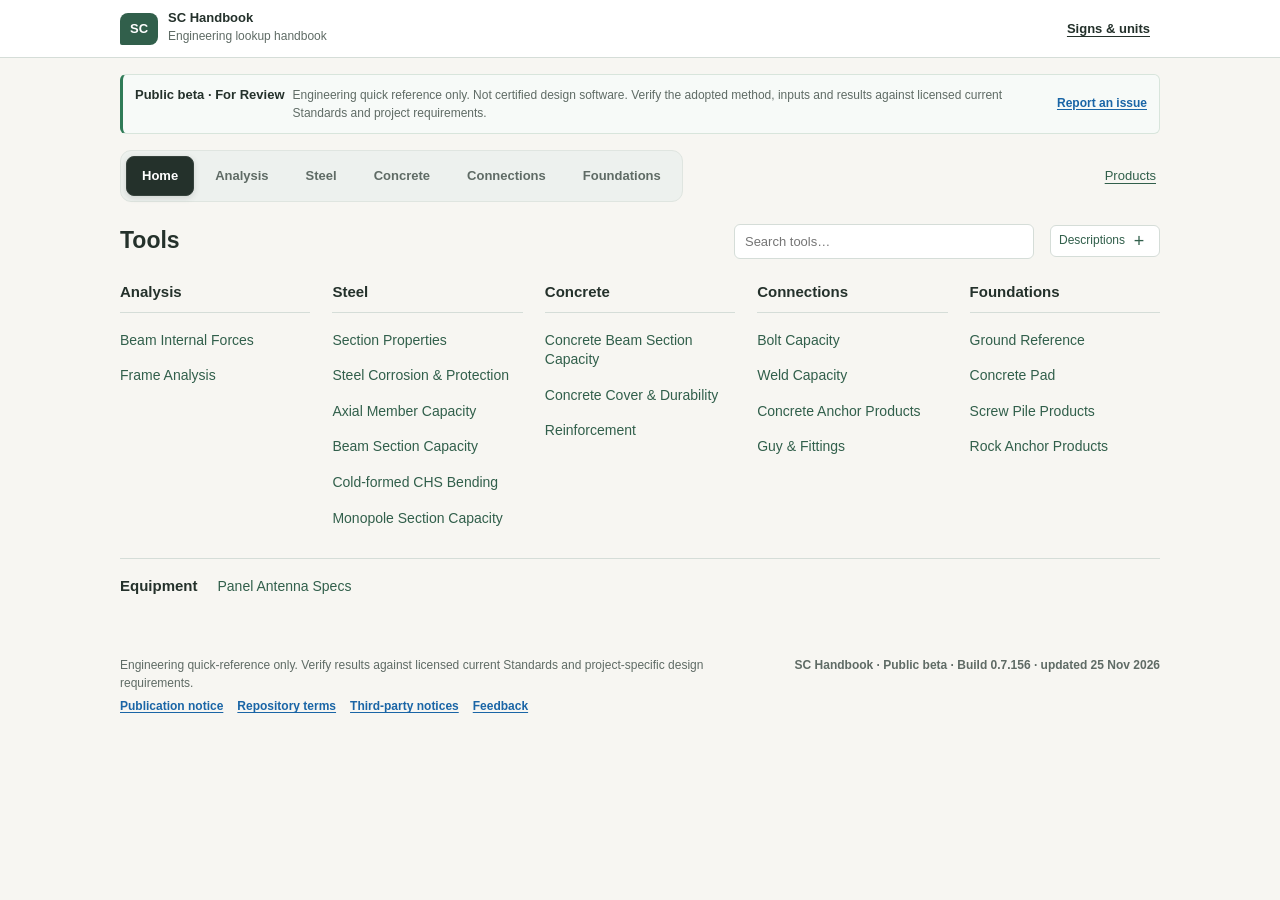
==== commit 13611d35: "Polish Ground Reference table alignment and disclosures (0.7.156)" ====
--- a/index.html
+++ b/index.html
@@ -50,7 +50,7 @@
 <link rel="stylesheet" href="beam-deflection-preview/styles.css?v=20261019beamformatrelease1">
 <link rel="stylesheet" href="more-layouts/styles.css?v=20261023beammerged1">
 <link rel="stylesheet" href="disclosure/indicators.css?v=20261023disclosure1">
-<link rel="stylesheet" href="geo-parameters/interaction-layout.css?v=20261125ground155">
+<link rel="stylesheet" href="geo-parameters/interaction-layout.css?v=20261125ground156">
 <link rel="stylesheet" href="page-alignment/repairs.css?v=20261120format151">
 <link rel="stylesheet" href="steel-corrosion/header-layout.css?v=20261026corrosion139">
 <link rel="stylesheet" href="reference-actions/styles.css?v=20261026references140"><script src="reference-actions/presentation.js?v=20261026references140"></script>
@@ -2450,7 +2450,6 @@
         <h3 id="geoOverviewHeading" class="geo-sr-only">Ground ranges</h3>
         <div class="geo-lookup-intro">
           <p class="geo-lead">Choose a material, then a reported ground state.</p>
-          <button type="button" class="geo-reference-jump" data-geo-target="geoReferencesHeading">Shared references <span aria-hidden="true">↓</span></button>
         </div>
 
 
@@ -2495,17 +2494,17 @@
         <details id="rockBearingReference" class="foundation-topic" data-geo-material-ref="rock"><summary><span><b>Bearing by RQD</b><small>Rock-mass quality reference</small></span><i aria-hidden="true">+</i></summary><div id="rockBearingTable"></div></details>
         <details id="anchorReference" class="foundation-topic" data-geo-material-ref="rock"><summary><span><b>Anchor bond by rock type</b><small>Ultimate grout–rock bond stress</small></span><i aria-hidden="true">+</i></summary><div id="anchorReferenceTables"></div></details>
       </div>
-      <section id="parameterReferenceParking" class="geo-foundation-references" aria-labelledby="geoReferencesHeading">
-        <header><h3 id="geoReferencesHeading" tabindex="-1">Shared reference</h3></header>
+      <div id="parameterReferenceParking" class="geo-footing-reference">
         <div id="geoRelatedReferences">
-
-        <details id="baseInterfaceReference" class="foundation-topic"><summary><span><b>Footing base friction</b><small>Concrete–ground coefficient μ and interface angle δ</small></span><i aria-hidden="true">+</i></summary>
+        <details id="baseInterfaceReference" class="source-card geo-footing-card"><summary id="geoReferencesHeading" tabindex="-1"><span><b>Footing base friction</b><small>Concrete–ground coefficient μ and interface angle δ</small></span><i aria-hidden="true">+</i></summary>
+          <div class="source-body">
           <p class="geo-topic-intro">Match the supporting material and contact condition. Interface δ differs from soil φ′.</p>
           <div id="baseInterfaceTable"></div>
           <p class="foundation-note"><b>Undrained adhesion, c<sub>a</sub> (kPa)</b> needs a project interface value. GEC 6 discusses c<sub>a</sub> ≈ s<sub>u</sub> as an idealisation; it is not adopted here. Do not add undrained adhesion to drained friction. No sliding resistance is calculated.</p>
+          </div>
         </details>
         </div>
-      </section>
+      </div>
 
       <details class="source-card geo-sources" id="geoSourcesScope"><summary><span><b>Sources &amp; scope</b><small>Basis, project checks and references</small></span><i>+</i></summary><div class="source-body"><div class="geo-use-notes"><section class="geo-parameter-meanings"><h4>Basis &amp; limits</h4><dl class="geo-definitions">
             <div><dt>Bearing, q<sub>a</sub></dt><dd>Foundation pressure reference.</dd></div>
@@ -2624,7 +2623,7 @@
 
   <footer>
     <div><span>Engineering quick-reference only. Verify results against licensed current Standards and project-specific design requirements.</span><nav aria-label="Publication information"><a href="https://github.com/Pikatiu27/SC-handbook/blob/main/PUBLICATION_NOTICE.md">Publication notice</a><a href="https://github.com/Pikatiu27/SC-handbook/blob/main/LICENSE.md">Repository terms</a><a href="https://github.com/Pikatiu27/SC-handbook/blob/main/THIRD_PARTY_NOTICES.md">Third-party notices</a><a href="https://github.com/Pikatiu27/SC-handbook/issues/new">Feedback</a></nav></div>
-    <b>SC Handbook &middot; Public beta &middot; Build 0.7.155 &middot; updated 25 Nov 2026</b>
+    <b>SC Handbook &middot; Public beta &middot; Build 0.7.156 &middot; updated 25 Nov 2026</b>
   </footer>
   <script src="engineering-number-format.js?v=20261017calcaudit1"></script>
   <script src="bolt-capacity.js?v=20261016workflowtrace1"></script>
@@ -2656,7 +2655,7 @@
 <script src="section-custom/calculation.js?v=20261026custom141"></script><script src="app.js?v=20261120format151"></script>
 
       <script src="geo-parameters/detail-presentation.js?v=20261016workflowtrace1"></script>
-<script src="geo-parameters/detail-app.js?v=20261125ground155"></script>
+<script src="geo-parameters/detail-app.js?v=20261125ground156"></script>
 
   <script src="monopole-presentation/presentation.js?v=20261120format151"></script>
   <script src="monopole-app.js?v=20261120format151"></script>
--- a/geo-parameters/interaction-layout.css
+++ b/geo-parameters/interaction-layout.css
@@ -16,44 +16,54 @@
 }
 #geoPanel.geo-guide .geo-row-source[open] > summary {margin-bottom:8px;}
 #geoPanel.geo-guide .geo-row-source > p {margin:8px 0;}
-#geoPanel.geo-guide .geo-lookup-intro {
-  display:flex;flex-wrap:wrap;align-items:baseline;justify-content:space-between;gap:4px 14px;
-}
-#geoPanel.geo-guide :is(.geo-reference-jump,.geo-topic-link,.geo-reference-return) {
+#geoPanel.geo-guide :is(.geo-topic-link,.geo-reference-return) {
   appearance:none;display:inline-flex;align-items:center;gap:5px;min-height:44px;
   padding:4px 2px;border:0;background:transparent;color:var(--geo-accent);
   font:inherit;font-size:var(--fs-xs,12px);font-weight:700;text-align:left;
   text-decoration:underline;text-underline-offset:3px;cursor:pointer;
 }
-#geoPanel.geo-guide :is(.geo-reference-jump,.geo-topic-link,.geo-reference-return):focus-visible {
+#geoPanel.geo-guide :is(.geo-topic-link,.geo-reference-return):focus-visible {
   outline:2px solid var(--geo-accent);outline-offset:2px;
 }
 #geoPanel.geo-guide :is(.geo-topic-link,#geoReferencesHeading,.foundation-topic>summary) {
   scroll-margin-block-start:142px;
 }
 #geoPanel.geo-guide .geo-reference-return {margin:0 12px;}
-#geoPanel.geo-guide .geo-foundation-references {
-  margin:16px 0;padding:0;border:1px solid var(--geo-line);border-radius:12px;background:var(--card);
+#geoPanel.geo-guide .geo-footing-reference {margin:16px 0;}
+#geoPanel.geo-guide .geo-footing-card {margin:0;border-radius:var(--radius,14px);}
+#geoPanel.geo-guide :is(.geo-footing-card,.geo-sources)>summary {
+  min-height:58px;padding:13px 16px;align-items:center;
 }
-#geoPanel.geo-guide .geo-foundation-references>header {padding:12px 14px;}
-#geoPanel.geo-guide #geoReferencesHeading {margin:0;font-size:var(--fs-md,15px);}
-#geoPanel.geo-guide .geo-reference-context {margin:4px 0 0;color:var(--geo-muted);font-size:var(--fs-xs,12px);}
-#geoPanel.geo-guide #geoRelatedReferences>.foundation-topic:last-child {border-bottom:0;border-radius:0 0 12px 12px;}
-#geoPanel.geo-guide :is(#geoRelatedReferences,.geo-material-references)>.foundation-topic>summary {
+#geoPanel.geo-guide :is(.geo-footing-card,.geo-sources)>summary b {
+  font-size:var(--fs-md,15px);font-weight:800;line-height:1.2;color:var(--geo-ink);
+}
+#geoPanel.geo-guide :is(.geo-footing-card,.geo-sources)>summary small {
+  display:block;margin-top:2px;font-size:var(--fs-xs,12px);font-weight:400;color:var(--geo-muted);
+}
+#geoPanel.geo-guide .geo-footing-card .source-body {display:block;}
+#geoPanel.geo-guide .geo-footing-card .geo-topic-intro {margin:0 0 8px;padding:0;}
+#geoPanel.geo-guide .geo-material-references>.foundation-topic>summary {
   padding:9px 34px 9px 14px;min-height:52px;
 }
-#geoPanel.geo-guide :is(#geoRelatedReferences,.geo-material-references)>.foundation-topic>summary small {
+#geoPanel.geo-guide .geo-material-references>.foundation-topic>summary small {
   display:block;margin-top:3px;line-height:1.35;font-weight:400;
 }
-#geoPanel.geo-guide :is(#geoRelatedReferences,.geo-material-references)>.foundation-topic[open]>summary {background:var(--geo-pale);}
+#geoPanel.geo-guide .geo-material-references>.foundation-topic[open]>summary {background:var(--geo-pale);}
 #geoPanel.geo-guide .geo-material-references {padding:8px 12px 12px;}
 #geoPanel.geo-guide .geo-material-references .foundation-topic:first-child {margin-top:0;}
-#geoPanel.geo-guide .geo-clay-ultimate {margin-top:5px;text-align:left;}
-#geoPanel.geo-guide .geo-clay-ultimate>summary {
-  min-height:44px;display:flex;align-items:center;padding:2px 24px 2px 0;
-  font-size:var(--fs-xs,12px);font-weight:600;color:var(--geo-accent);cursor:pointer;
+#geoPanel.geo-guide .geo-clay-bearing-basis {
+  display:grid;gap:7px;margin:0;padding:0 12px 10px;
+  font-size:var(--fs-xs,12px);color:var(--geo-muted);
 }
-#geoPanel.geo-guide .geo-clay-ultimate>p {margin:0 0 5px;font-size:var(--fs-xs,12px);}
+#geoPanel.geo-guide .geo-clay-bearing-basis div {
+  display:grid;grid-template-columns:minmax(128px,auto) 1fr;gap:8px;
+}
+#geoPanel.geo-guide :is(.geo-clay-bearing-basis,.geo-bearing-cell) dt {text-align:left;font-weight:600;}
+#geoPanel.geo-guide :is(.geo-clay-bearing-basis,.geo-bearing-cell) dd {margin:0;}
+#geoPanel.geo-guide .geo-bearing-cell dl {display:grid;gap:6px;margin:0;}
+#geoPanel.geo-guide .geo-bearing-cell dl div+div {padding-top:5px;border-top:1px solid var(--geo-line);}
+#geoPanel.geo-guide .geo-bearing-cell dt {color:var(--geo-muted);font-size:var(--fs-xs,12px);}
+#geoPanel.geo-guide .geo-bearing-cell dd {text-align:right;font-variant-numeric:tabular-nums;}
 #geoPanel.geo-guide .geo-parameter-applicability {
   margin:8px 0;padding:8px 10px;border-inline-start:3px solid var(--geo-line);
   background:var(--geo-pale);color:var(--geo-ink);font-size:var(--fs-xs,12px);line-height:1.5;
@@ -68,7 +78,11 @@
 }
 #geoPanel.geo-guide :is(.range-table,.interface-reference table) thead th {
   font-size:var(--fs-sm,13px);font-weight:700;vertical-align:top;
+  text-align:left !important; /* Ground overrides the older centred comparison headings. */
 }
+#geoPanel.geo-guide :is(.range-table,.interface-reference table) thead th.geo-number,
+#geoPanel.geo-guide :is(.range-table,.interface-reference table) thead th.geo-number .geo-heading-unit,
+#geoPanel.geo-guide :is(.range-table,.interface-reference table) td.geo-number {text-align:right !important;}
 #geoPanel.geo-guide :is(.range-table,.interface-reference table) thead sub {vertical-align:baseline;position:relative;bottom:-.2em;}
 #geoPanel.geo-guide :is(.range-table,.interface-reference table) .geo-heading-unit {
   display:block;margin:3px 0 0;color:var(--geo-muted);font-size:var(--fs-xs,12px);font-weight:400;line-height:1.35;
@@ -94,15 +108,16 @@
 #geoPanel.geo-guide .geo-shaft-cell {
   font-weight:400;scroll-margin-block-start:148px;
 }
-#geoPanel.geo-guide .geo-shaft-line {
-  display:grid;grid-template-columns:minmax(0,1fr) max-content minmax(0,7em);
+#geoPanel.geo-guide :is(.geo-shaft-line,.geo-shaft-columns) {
+  display:grid;grid-template-columns:minmax(0,1fr) 3.45rem 4.75rem;
   column-gap:6px;align-items:baseline;padding-block:3px;font-variant-numeric:tabular-nums;
 }
+#geoPanel.geo-guide .geo-shaft-columns {margin-top:2px;padding:0;color:var(--geo-muted);font-size:var(--fs-xs,12px);font-weight:400;}
+#geoPanel.geo-guide .geo-shaft-columns > :nth-child(n+2) {text-align:right;}
 #geoPanel.geo-guide .geo-shaft-line > :first-child {font-weight:600;}
 #geoPanel.geo-guide .geo-shaft-factor {color:var(--geo-muted);text-align:right;}
 #geoPanel.geo-guide .geo-shaft-value {text-align:right;}
-#geoPanel.geo-guide .geo-shaft-unavailable {grid-template-columns:minmax(0,1fr) auto;}
-#geoPanel.geo-guide .geo-shaft-unavailable > :last-child {text-align:right;color:var(--geo-muted);}
+#geoPanel.geo-guide .geo-shaft-unavailable > :last-child {grid-column:2/-1;text-align:left;color:var(--geo-muted);}
 #geoPanel.geo-guide .geo-inline-detail {text-align:left;margin-top:3px;}
 #geoPanel.geo-guide .geo-inline-detail > summary {
   display:flex;justify-content:space-between;align-items:center;gap:8px;min-height:44px;
@@ -120,12 +135,13 @@
 #geoPanel.geo-guide .geo-parameter-meanings > .geo-reference-conditions {background:none;padding-inline:0;}
 
 @media(min-width:961px) {
-  #geoPanel.geo-guide .range-table .geo-number,
-  #geoPanel.geo-guide .interface-reference table .geo-number {text-align:right;}
   #geoPanel.geo-guide :is(#geo-clay,#geo-sand) .range-table thead th {width:auto;}
   #geoPanel.geo-guide :is(#geo-clay,#geo-sand) .range-table thead th:first-child {width:15%;}
-  #geoPanel.geo-guide :is(#geo-clay,#geo-sand) .range-table thead th.geo-col-shaft {width:29%;}
-  #geoPanel.geo-guide .range-table .geo-clay-ultimate {text-align:left;}
+  #geoPanel.geo-guide :is(#geo-clay,#geo-sand) .range-table thead th.geo-col-shaft {width:28%;}
+  #geoPanel.geo-guide #geo-clay .range-table thead th.geo-col-bearing {width:21%;}
+  #geoPanel.geo-guide #geo-rock .range-table thead th:first-child {width:34%;}
+  #geoPanel.geo-guide #geo-gravel .range-table thead th:first-child {width:27%;}
+  #geoPanel.geo-guide :is(#geo-gravel,#geo-rock) .range-table tbody :is(th,td) {vertical-align:middle;}
 }
 @media(max-width:960px) {
   #geoPanel.geo-guide .range-table tbody th[scope="row"] {
@@ -137,5 +153,10 @@
   }
   #geoPanel.geo-guide .range-mobile-label .geo-heading-label {display:inline;}
   #geoPanel.geo-guide .range-mobile-label .geo-heading-unit {display:inline;margin-inline-start:4px;}
+  #geoPanel.geo-guide .geo-shaft-cell .range-mobile-label {margin-bottom:2px;}
+  #geoPanel.geo-guide .geo-shaft-cell .geo-shaft-columns {
+    margin-top:5px;padding-bottom:5px;border-bottom:1px solid var(--geo-line);
+  }
+  #geoPanel.geo-guide .geo-clay-bearing-basis div {display:block;}
   #geoPanel.geo-guide .geo-sand-stress select {font-size:16px;}
 }
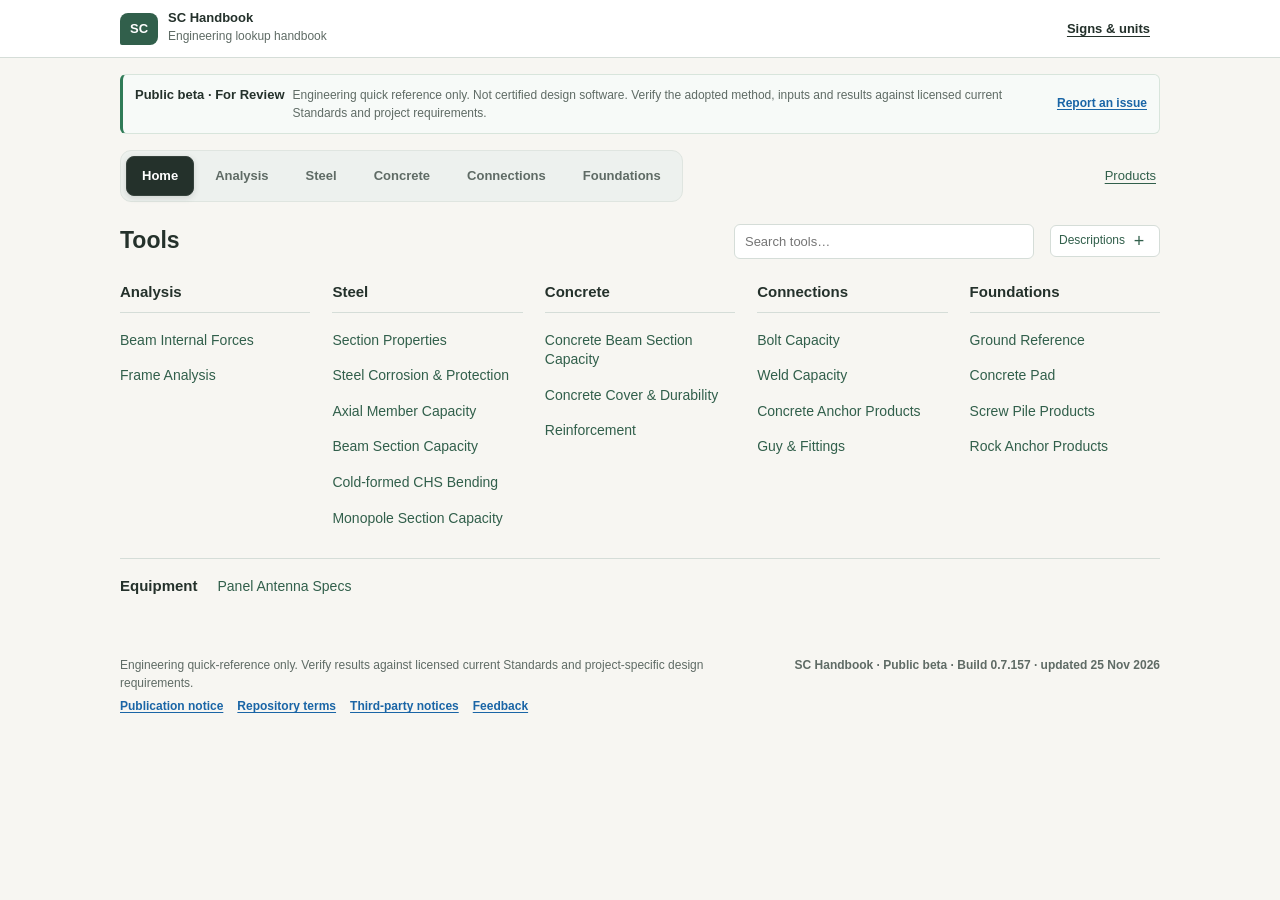
==== commit b80a841d: "Fit Ground Reference table spacing to its content (0.7.157)" ====
--- a/index.html
+++ b/index.html
@@ -50,7 +50,7 @@
 <link rel="stylesheet" href="beam-deflection-preview/styles.css?v=20261019beamformatrelease1">
 <link rel="stylesheet" href="more-layouts/styles.css?v=20261023beammerged1">
 <link rel="stylesheet" href="disclosure/indicators.css?v=20261023disclosure1">
-<link rel="stylesheet" href="geo-parameters/interaction-layout.css?v=20261125ground156">
+<link rel="stylesheet" href="geo-parameters/interaction-layout.css?v=20261125ground157">
 <link rel="stylesheet" href="page-alignment/repairs.css?v=20261120format151">
 <link rel="stylesheet" href="steel-corrosion/header-layout.css?v=20261026corrosion139">
 <link rel="stylesheet" href="reference-actions/styles.css?v=20261026references140"><script src="reference-actions/presentation.js?v=20261026references140"></script>
@@ -2623,7 +2623,7 @@
 
   <footer>
     <div><span>Engineering quick-reference only. Verify results against licensed current Standards and project-specific design requirements.</span><nav aria-label="Publication information"><a href="https://github.com/Pikatiu27/SC-handbook/blob/main/PUBLICATION_NOTICE.md">Publication notice</a><a href="https://github.com/Pikatiu27/SC-handbook/blob/main/LICENSE.md">Repository terms</a><a href="https://github.com/Pikatiu27/SC-handbook/blob/main/THIRD_PARTY_NOTICES.md">Third-party notices</a><a href="https://github.com/Pikatiu27/SC-handbook/issues/new">Feedback</a></nav></div>
-    <b>SC Handbook &middot; Public beta &middot; Build 0.7.156 &middot; updated 25 Nov 2026</b>
+    <b>SC Handbook &middot; Public beta &middot; Build 0.7.157 &middot; updated 25 Nov 2026</b>
   </footer>
   <script src="engineering-number-format.js?v=20261017calcaudit1"></script>
   <script src="bolt-capacity.js?v=20261016workflowtrace1"></script>
@@ -2655,7 +2655,7 @@
 <script src="section-custom/calculation.js?v=20261026custom141"></script><script src="app.js?v=20261120format151"></script>
 
       <script src="geo-parameters/detail-presentation.js?v=20261016workflowtrace1"></script>
-<script src="geo-parameters/detail-app.js?v=20261125ground156"></script>
+<script src="geo-parameters/detail-app.js?v=20261125ground157"></script>
 
   <script src="monopole-presentation/presentation.js?v=20261120format151"></script>
   <script src="monopole-app.js?v=20261120format151"></script>
--- a/geo-parameters/interaction-layout.css
+++ b/geo-parameters/interaction-layout.css
@@ -60,8 +60,8 @@
 }
 #geoPanel.geo-guide :is(.geo-clay-bearing-basis,.geo-bearing-cell) dt {text-align:left;font-weight:600;}
 #geoPanel.geo-guide :is(.geo-clay-bearing-basis,.geo-bearing-cell) dd {margin:0;}
-#geoPanel.geo-guide .geo-bearing-cell dl {display:grid;gap:6px;margin:0;}
-#geoPanel.geo-guide .geo-bearing-cell dl div+div {padding-top:5px;border-top:1px solid var(--geo-line);}
+#geoPanel.geo-guide .geo-bearing-cell dl {display:grid;gap:4px;margin:0;}
+#geoPanel.geo-guide .geo-bearing-cell dl div+div {padding-top:4px;border-top:1px solid var(--geo-line);}
 #geoPanel.geo-guide .geo-bearing-cell dt {color:var(--geo-muted);font-size:var(--fs-xs,12px);}
 #geoPanel.geo-guide .geo-bearing-cell dd {text-align:right;font-variant-numeric:tabular-nums;}
 #geoPanel.geo-guide .geo-parameter-applicability {
@@ -90,7 +90,8 @@
 #geoPanel.geo-guide .range-table tbody th[scope="row"] {background:transparent;width:auto;text-align:left;}
 #geoPanel.geo-guide .range-table .geo-number {font-weight:400;}
 #geoPanel.geo-guide .range-table .geo-value-label {display:inline;margin:0 4px 0 0;}
-#geoPanel.geo-guide .range-table .geo-value-line + .geo-value-line {margin-top:4px;}
+#geoPanel.geo-guide .range-table .geo-value-line + .geo-value-line {margin-top:3px;}
+#geoPanel.geo-guide .geo-measure {white-space:nowrap;}
 #geoPanel.geo-guide :is(.range-table,.interface-reference table) .geo-number {font-variant-numeric:tabular-nums;}
 #geoPanel.geo-guide .range-table button[data-condition] {
   background:transparent;border:0;border-radius:0;min-height:44px;padding-inline-start:0;
@@ -109,14 +110,17 @@
   font-weight:400;scroll-margin-block-start:148px;
 }
 #geoPanel.geo-guide :is(.geo-shaft-line,.geo-shaft-columns) {
-  display:grid;grid-template-columns:minmax(0,1fr) 3.45rem 4.75rem;
-  column-gap:6px;align-items:baseline;padding-block:3px;font-variant-numeric:tabular-nums;
+  display:grid;grid-template-columns:minmax(0,1fr) minmax(6.5ch,22%) minmax(9ch,var(--shaft-stress-share,36%));
+  column-gap:6px;align-items:baseline;padding-block:2px;
+  font-size:var(--fs-sm,13px);font-weight:400;font-variant-numeric:tabular-nums;
 }
-#geoPanel.geo-guide .geo-shaft-columns {margin-top:2px;padding:0;color:var(--geo-muted);font-size:var(--fs-xs,12px);font-weight:400;}
+#geoPanel.geo-guide .geo-shaft-columns {margin-top:2px;padding:0;color:var(--geo-muted);}
+#geoPanel.geo-guide .geo-shaft-columns > span {font-size:var(--fs-xs,12px);}
 #geoPanel.geo-guide .geo-shaft-columns > :nth-child(n+2) {text-align:right;}
 #geoPanel.geo-guide .geo-shaft-line > :first-child {font-weight:600;}
-#geoPanel.geo-guide .geo-shaft-factor {color:var(--geo-muted);text-align:right;}
+#geoPanel.geo-guide .geo-shaft-factor {color:var(--geo-muted);text-align:right;white-space:nowrap;}
 #geoPanel.geo-guide .geo-shaft-value {text-align:right;}
+#geoPanel.geo-guide #geo-sand .geo-shaft-value {white-space:nowrap;}
 #geoPanel.geo-guide .geo-shaft-unavailable > :last-child {grid-column:2/-1;text-align:left;color:var(--geo-muted);}
 #geoPanel.geo-guide .geo-inline-detail {text-align:left;margin-top:3px;}
 #geoPanel.geo-guide .geo-inline-detail > summary {
@@ -135,13 +139,18 @@
 #geoPanel.geo-guide .geo-parameter-meanings > .geo-reference-conditions {background:none;padding-inline:0;}
 
 @media(min-width:961px) {
-  #geoPanel.geo-guide :is(#geo-clay,#geo-sand) .range-table thead th {width:auto;}
-  #geoPanel.geo-guide :is(#geo-clay,#geo-sand) .range-table thead th:first-child {width:15%;}
-  #geoPanel.geo-guide :is(#geo-clay,#geo-sand) .range-table thead th.geo-col-shaft {width:28%;}
-  #geoPanel.geo-guide #geo-clay .range-table thead th.geo-col-bearing {width:21%;}
-  #geoPanel.geo-guide #geo-rock .range-table thead th:first-child {width:34%;}
-  #geoPanel.geo-guide #geo-gravel .range-table thead th:first-child {width:27%;}
+  #geoPanel.geo-guide :is(.range-table,.interface-reference table) {table-layout:auto;}
+  #geoPanel.geo-guide :is(#geo-clay,#geo-sand,#geo-gravel,#geo-rock) .range-table :is(th,td) {width:auto;}
+  #geoPanel.geo-guide .range-table tbody th[scope="row"] {padding-block:0;}
+  #geoPanel.geo-guide .range-table :is(thead th,.geo-value-line,.geo-bearing-cell dd,button[data-condition]) {white-space:nowrap;}
+  #geoPanel.geo-guide #geo-clay {--shaft-stress-share:43%;}
+  #geoPanel.geo-guide #geo-clay .range-table .geo-shaft-columns {min-inline-size:34ch;}
+  #geoPanel.geo-guide #geo-sand .range-table .geo-shaft-columns {min-inline-size:28ch;}
+  #geoPanel.geo-guide .geo-shaft-line > span {white-space:nowrap;}
   #geoPanel.geo-guide :is(#geo-gravel,#geo-rock) .range-table tbody :is(th,td) {vertical-align:middle;}
+}
+@media(min-width:961px) and (pointer:fine) {
+  #geoPanel.geo-guide .geo-inline-detail > summary {min-height:32px;}
 }
 @media(max-width:960px) {
   #geoPanel.geo-guide .range-table tbody th[scope="row"] {
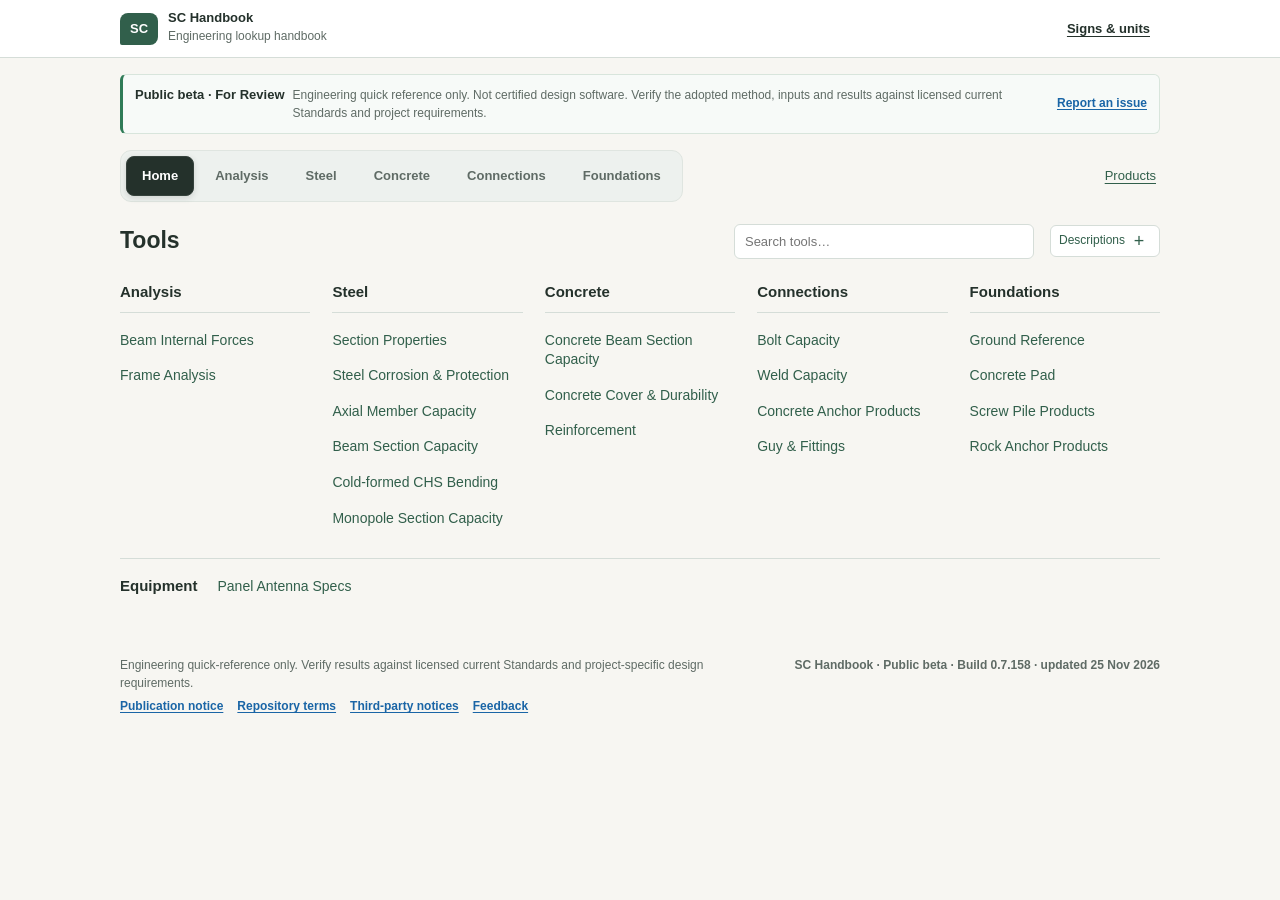
==== commit dbc494f7: "Publish Ground Reference table alignment 0.7.158" ====
--- a/index.html
+++ b/index.html
@@ -50,7 +50,7 @@
 <link rel="stylesheet" href="beam-deflection-preview/styles.css?v=20261019beamformatrelease1">
 <link rel="stylesheet" href="more-layouts/styles.css?v=20261023beammerged1">
 <link rel="stylesheet" href="disclosure/indicators.css?v=20261023disclosure1">
-<link rel="stylesheet" href="geo-parameters/interaction-layout.css?v=20261125ground157">
+<link rel="stylesheet" href="geo-parameters/interaction-layout.css?v=20261125ground158">
 <link rel="stylesheet" href="page-alignment/repairs.css?v=20261120format151">
 <link rel="stylesheet" href="steel-corrosion/header-layout.css?v=20261026corrosion139">
 <link rel="stylesheet" href="reference-actions/styles.css?v=20261026references140"><script src="reference-actions/presentation.js?v=20261026references140"></script>
@@ -2623,7 +2623,7 @@
 
   <footer>
     <div><span>Engineering quick-reference only. Verify results against licensed current Standards and project-specific design requirements.</span><nav aria-label="Publication information"><a href="https://github.com/Pikatiu27/SC-handbook/blob/main/PUBLICATION_NOTICE.md">Publication notice</a><a href="https://github.com/Pikatiu27/SC-handbook/blob/main/LICENSE.md">Repository terms</a><a href="https://github.com/Pikatiu27/SC-handbook/blob/main/THIRD_PARTY_NOTICES.md">Third-party notices</a><a href="https://github.com/Pikatiu27/SC-handbook/issues/new">Feedback</a></nav></div>
-    <b>SC Handbook &middot; Public beta &middot; Build 0.7.157 &middot; updated 25 Nov 2026</b>
+    <b>SC Handbook &middot; Public beta &middot; Build 0.7.158 &middot; updated 25 Nov 2026</b>
   </footer>
   <script src="engineering-number-format.js?v=20261017calcaudit1"></script>
   <script src="bolt-capacity.js?v=20261016workflowtrace1"></script>
@@ -2655,7 +2655,7 @@
 <script src="section-custom/calculation.js?v=20261026custom141"></script><script src="app.js?v=20261120format151"></script>
 
       <script src="geo-parameters/detail-presentation.js?v=20261016workflowtrace1"></script>
-<script src="geo-parameters/detail-app.js?v=20261125ground157"></script>
+<script src="geo-parameters/detail-app.js?v=20261125ground158"></script>
 
   <script src="monopole-presentation/presentation.js?v=20261120format151"></script>
   <script src="monopole-app.js?v=20261120format151"></script>
--- a/geo-parameters/interaction-layout.css
+++ b/geo-parameters/interaction-layout.css
@@ -1,7 +1,8 @@
 /* Ground Reference: align table labels and disclosure actions without changing data. */
 #geoPanel.geo-guide .range-table button[data-condition] {
-  box-sizing:border-box;display:flex;align-items:center;justify-content:flex-start;
-  width:100%;min-height:44px;margin:0;padding:8px 34px 8px 10px;
+  box-sizing:border-box;display:inline-flex;align-items:center;justify-content:flex-start;
+  width:max-content;max-width:100%;min-height:44px;margin:0;padding:8px 34px 8px 10px;
+  white-space:nowrap;
   font-size:var(--fs-sm,13px);line-height:1.4;text-align:left;
 }
 #geoPanel.geo-guide .geo-row-actions {
@@ -61,9 +62,13 @@
 #geoPanel.geo-guide :is(.geo-clay-bearing-basis,.geo-bearing-cell) dt {text-align:left;font-weight:600;}
 #geoPanel.geo-guide :is(.geo-clay-bearing-basis,.geo-bearing-cell) dd {margin:0;}
 #geoPanel.geo-guide .geo-bearing-cell dl {display:grid;gap:4px;margin:0;}
+#geoPanel.geo-guide .geo-bearing-cell dl > div {
+  display:grid;grid-template-columns:max-content minmax(max-content,1fr);
+  align-items:baseline;column-gap:8px;
+}
 #geoPanel.geo-guide .geo-bearing-cell dl div+div {padding-top:4px;border-top:1px solid var(--geo-line);}
 #geoPanel.geo-guide .geo-bearing-cell dt {color:var(--geo-muted);font-size:var(--fs-xs,12px);}
-#geoPanel.geo-guide .geo-bearing-cell dd {text-align:right;font-variant-numeric:tabular-nums;}
+#geoPanel.geo-guide .geo-bearing-cell dd {text-align:right;font-variant-numeric:tabular-nums;white-space:nowrap;}
 #geoPanel.geo-guide .geo-parameter-applicability {
   margin:8px 0;padding:8px 10px;border-inline-start:3px solid var(--geo-line);
   background:var(--geo-pale);color:var(--geo-ink);font-size:var(--fs-xs,12px);line-height:1.5;
@@ -120,6 +125,7 @@
 #geoPanel.geo-guide .geo-shaft-line > :first-child {font-weight:600;}
 #geoPanel.geo-guide .geo-shaft-factor {color:var(--geo-muted);text-align:right;white-space:nowrap;}
 #geoPanel.geo-guide .geo-shaft-value {text-align:right;}
+#geoPanel.geo-guide #geo-sand {--shaft-stress-share:32%;}
 #geoPanel.geo-guide #geo-sand .geo-shaft-value {white-space:nowrap;}
 #geoPanel.geo-guide .geo-shaft-unavailable > :last-child {grid-column:2/-1;text-align:left;color:var(--geo-muted);}
 #geoPanel.geo-guide .geo-inline-detail {text-align:left;margin-top:3px;}
@@ -140,14 +146,29 @@
 
 @media(min-width:961px) {
   #geoPanel.geo-guide :is(.range-table,.interface-reference table) {table-layout:auto;}
+  #geoPanel.geo-guide .range-table thead th {vertical-align:top !important;}
   #geoPanel.geo-guide :is(#geo-clay,#geo-sand,#geo-gravel,#geo-rock) .range-table :is(th,td) {width:auto;}
   #geoPanel.geo-guide .range-table tbody th[scope="row"] {padding-block:0;}
   #geoPanel.geo-guide .range-table :is(thead th,.geo-value-line,.geo-bearing-cell dd,button[data-condition]) {white-space:nowrap;}
+  #geoPanel.geo-guide :is(#geo-clay,#geo-sand,#geo-gravel) .range-table tbody tr > :is(th,td) {vertical-align:baseline;}
+  #geoPanel.geo-guide .range-table thead .geo-col-shaft > .geo-heading-label {display:block;text-align:center;}
   #geoPanel.geo-guide #geo-clay {--shaft-stress-share:43%;}
   #geoPanel.geo-guide #geo-clay .range-table .geo-shaft-columns {min-inline-size:34ch;}
-  #geoPanel.geo-guide #geo-sand .range-table .geo-shaft-columns {min-inline-size:28ch;}
+  #geoPanel.geo-guide #geo-sand .range-table .geo-shaft-columns {min-inline-size:36ch;}
+  #geoPanel.geo-guide #geo-sand .range-table thead th:not(.geo-col-shaft) {
+    /* Keep short columns at their intrinsic width so the shaft group gets the remaining space. */
+    width:1%;
+  }
+  #geoPanel.geo-guide #geo-sand .range-table :is(th.geo-number,td[data-column]) {padding-inline:6px;}
+  #geoPanel.geo-guide #geo-sand .range-table :is(.geo-col-shaft,.geo-shaft-cell) {
+    border-inline-start:1px solid var(--geo-line);padding-inline-start:12px;
+  }
+  #geoPanel.geo-guide #geo-sand .range-table thead .geo-col-shaft {width:43%;}
   #geoPanel.geo-guide .geo-shaft-line > span {white-space:nowrap;}
-  #geoPanel.geo-guide :is(#geo-gravel,#geo-rock) .range-table tbody :is(th,td) {vertical-align:middle;}
+  #geoPanel.geo-guide #geo-rock .range-table tbody :is(th,td) {vertical-align:middle;}
+}
+@media(min-width:961px) and (max-width:1000px) {
+  #geoPanel.geo-guide #geo-sand .range-table thead .geo-col-shaft {width:38%;}
 }
 @media(min-width:961px) and (pointer:fine) {
   #geoPanel.geo-guide .geo-inline-detail > summary {min-height:32px;}
@@ -166,6 +187,14 @@
   #geoPanel.geo-guide .geo-shaft-cell .geo-shaft-columns {
     margin-top:5px;padding-bottom:5px;border-bottom:1px solid var(--geo-line);
   }
+  #geoPanel.geo-guide #geo-clay .range-table :is(.geo-bearing-cell,[data-column="weight"]) {grid-column:1/-1;}
+  #geoPanel.geo-guide #geo-clay .range-table [data-column="weight"]:not(.geo-overview-pending) {
+    display:grid;grid-template-columns:repeat(2,minmax(0,1fr));gap:3px 12px;
+  }
+  #geoPanel.geo-guide #geo-clay .range-table [data-column="weight"] > :is(.range-mobile-label,.geo-value-scope) {
+    grid-column:1/-1;
+  }
+  #geoPanel.geo-guide #geo-clay .range-table [data-column="weight"] > .geo-value-line {margin-top:0;}
   #geoPanel.geo-guide .geo-clay-bearing-basis div {display:block;}
   #geoPanel.geo-guide .geo-sand-stress select {font-size:16px;}
 }
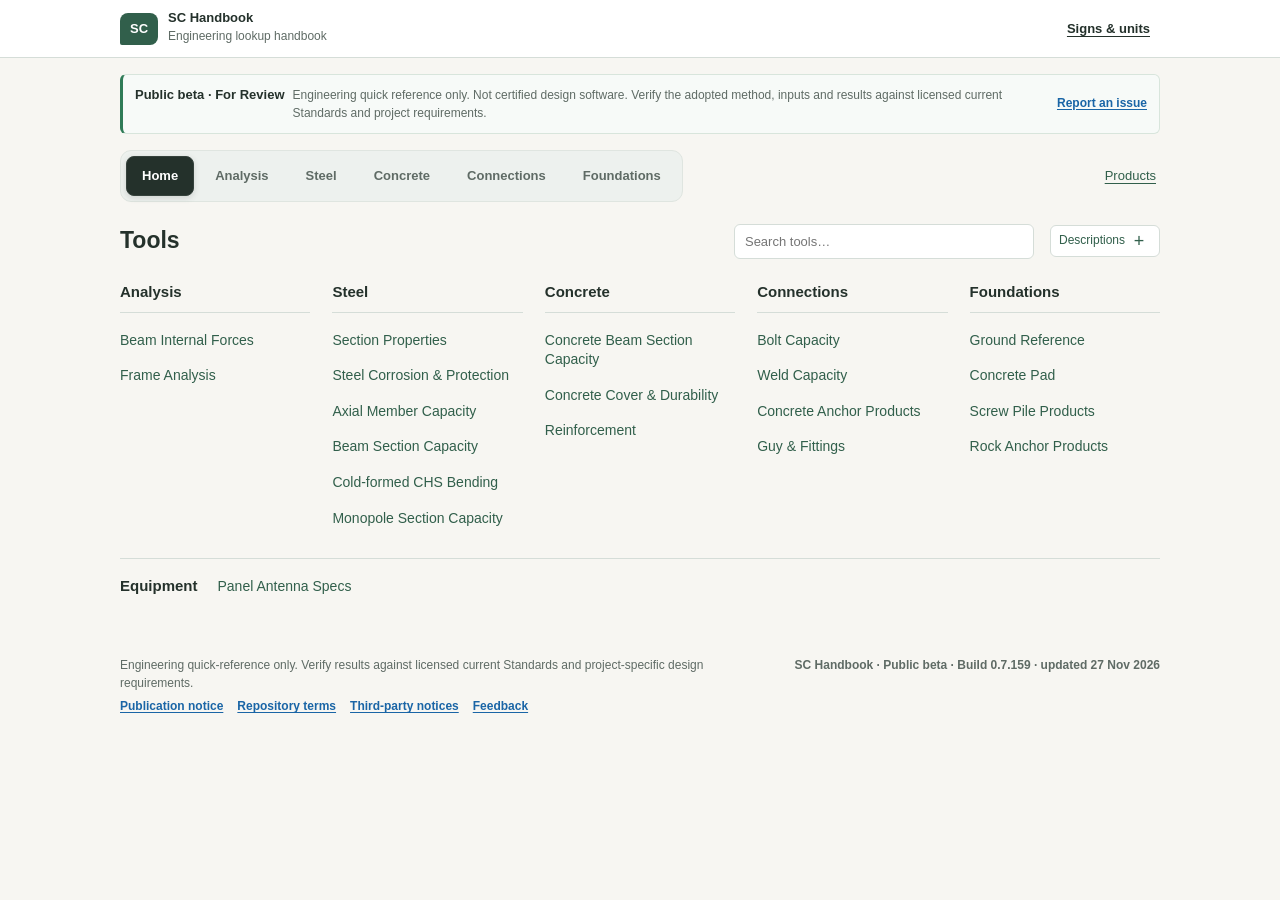
==== commit 5b604b3b: "Publish Ground Reference Sand layout 0.7.159" ====
--- a/index.html
+++ b/index.html
@@ -50,7 +50,7 @@
 <link rel="stylesheet" href="beam-deflection-preview/styles.css?v=20261019beamformatrelease1">
 <link rel="stylesheet" href="more-layouts/styles.css?v=20261023beammerged1">
 <link rel="stylesheet" href="disclosure/indicators.css?v=20261023disclosure1">
-<link rel="stylesheet" href="geo-parameters/interaction-layout.css?v=20261125ground158">
+<link rel="stylesheet" href="geo-parameters/interaction-layout.css?v=20261127ground159">
 <link rel="stylesheet" href="page-alignment/repairs.css?v=20261120format151">
 <link rel="stylesheet" href="steel-corrosion/header-layout.css?v=20261026corrosion139">
 <link rel="stylesheet" href="reference-actions/styles.css?v=20261026references140"><script src="reference-actions/presentation.js?v=20261026references140"></script>
@@ -2623,7 +2623,7 @@
 
   <footer>
     <div><span>Engineering quick-reference only. Verify results against licensed current Standards and project-specific design requirements.</span><nav aria-label="Publication information"><a href="https://github.com/Pikatiu27/SC-handbook/blob/main/PUBLICATION_NOTICE.md">Publication notice</a><a href="https://github.com/Pikatiu27/SC-handbook/blob/main/LICENSE.md">Repository terms</a><a href="https://github.com/Pikatiu27/SC-handbook/blob/main/THIRD_PARTY_NOTICES.md">Third-party notices</a><a href="https://github.com/Pikatiu27/SC-handbook/issues/new">Feedback</a></nav></div>
-    <b>SC Handbook &middot; Public beta &middot; Build 0.7.158 &middot; updated 25 Nov 2026</b>
+    <b>SC Handbook &middot; Public beta &middot; Build 0.7.159 &middot; updated 27 Nov 2026</b>
   </footer>
   <script src="engineering-number-format.js?v=20261017calcaudit1"></script>
   <script src="bolt-capacity.js?v=20261016workflowtrace1"></script>
@@ -2655,7 +2655,7 @@
 <script src="section-custom/calculation.js?v=20261026custom141"></script><script src="app.js?v=20261120format151"></script>
 
       <script src="geo-parameters/detail-presentation.js?v=20261016workflowtrace1"></script>
-<script src="geo-parameters/detail-app.js?v=20261125ground158"></script>
+<script src="geo-parameters/detail-app.js?v=20261127ground159"></script>
 
   <script src="monopole-presentation/presentation.js?v=20261120format151"></script>
   <script src="monopole-app.js?v=20261120format151"></script>
--- a/geo-parameters/interaction-layout.css
+++ b/geo-parameters/interaction-layout.css
@@ -125,18 +125,18 @@
 #geoPanel.geo-guide .geo-shaft-line > :first-child {font-weight:600;}
 #geoPanel.geo-guide .geo-shaft-factor {color:var(--geo-muted);text-align:right;white-space:nowrap;}
 #geoPanel.geo-guide .geo-shaft-value {text-align:right;}
-#geoPanel.geo-guide #geo-sand {--shaft-stress-share:32%;}
+#geoPanel.geo-guide #geo-sand :is(.geo-shaft-line,.geo-shaft-columns) {
+  grid-template-columns:minmax(0,1fr) 8ch 9ch;
+  column-gap:12px;
+}
+#geoPanel.geo-guide #geo-sand .geo-shaft-line > :first-child {white-space:normal;}
 #geoPanel.geo-guide #geo-sand .geo-shaft-value {white-space:nowrap;}
+#geoPanel.geo-guide #geo-sand .geo-weight-pair {
+  display:grid;grid-template-columns:minmax(0,1fr) max-content;gap:10px;align-items:baseline;
+}
+#geoPanel.geo-guide #geo-sand .geo-weight-pair .geo-value-label {margin:0;text-align:left;}
+#geoPanel.geo-guide #geo-sand > .geo-sand-driving-note {padding-block:0 8px;}
 #geoPanel.geo-guide .geo-shaft-unavailable > :last-child {grid-column:2/-1;text-align:left;color:var(--geo-muted);}
-#geoPanel.geo-guide .geo-inline-detail {text-align:left;margin-top:3px;}
-#geoPanel.geo-guide .geo-inline-detail > summary {
-  display:flex;justify-content:space-between;align-items:center;gap:8px;min-height:44px;
-  list-style:none;color:var(--geo-accent);font-size:var(--fs-xs,12px);font-weight:600;cursor:pointer;
-}
-#geoPanel.geo-guide .geo-inline-detail > summary::-webkit-details-marker {display:none;}
-#geoPanel.geo-guide .geo-inline-detail > summary::after {content:"+";font-size:var(--fs-md,15px);}
-#geoPanel.geo-guide .geo-inline-detail[open] > summary::after {content:"×";}
-#geoPanel.geo-guide .geo-inline-detail[open] .geo-shaft-line {border-top:1px solid var(--geo-line);}
 #geoPanel.geo-guide .geo-shaft-cell .geo-reference-return {margin:0;}
 #geoPanel.geo-guide #settlementReference {scroll-margin-block-start:148px;}
 #geoPanel.geo-guide .geo-use-notes {display:grid;grid-template-columns:minmax(0,1fr);gap:16px;}
@@ -154,24 +154,22 @@
   #geoPanel.geo-guide .range-table thead .geo-col-shaft > .geo-heading-label {display:block;text-align:center;}
   #geoPanel.geo-guide #geo-clay {--shaft-stress-share:43%;}
   #geoPanel.geo-guide #geo-clay .range-table .geo-shaft-columns {min-inline-size:34ch;}
-  #geoPanel.geo-guide #geo-sand .range-table .geo-shaft-columns {min-inline-size:36ch;}
+  #geoPanel.geo-guide #geo-sand .range-table .geo-shaft-columns {min-inline-size:33ch;}
   #geoPanel.geo-guide #geo-sand .range-table thead th:not(.geo-col-shaft) {
     /* Keep short columns at their intrinsic width so the shaft group gets the remaining space. */
     width:1%;
   }
   #geoPanel.geo-guide #geo-sand .range-table :is(th.geo-number,td[data-column]) {padding-inline:6px;}
+  #geoPanel.geo-guide #geo-sand .range-table :is(th.geo-col-weight,td[data-column="weight"]) {
+    min-inline-size:15ch;padding-inline:16px;
+  }
+  #geoPanel.geo-guide #geo-sand .range-table thead th.geo-col-weight {width:14%;}
   #geoPanel.geo-guide #geo-sand .range-table :is(.geo-col-shaft,.geo-shaft-cell) {
-    border-inline-start:1px solid var(--geo-line);padding-inline-start:12px;
+    border-inline-start:1px solid var(--geo-line);padding-inline:16px 12px;
   }
-  #geoPanel.geo-guide #geo-sand .range-table thead .geo-col-shaft {width:43%;}
+  #geoPanel.geo-guide #geo-sand .range-table thead .geo-col-shaft {width:38%;}
   #geoPanel.geo-guide .geo-shaft-line > span {white-space:nowrap;}
   #geoPanel.geo-guide #geo-rock .range-table tbody :is(th,td) {vertical-align:middle;}
-}
-@media(min-width:961px) and (max-width:1000px) {
-  #geoPanel.geo-guide #geo-sand .range-table thead .geo-col-shaft {width:38%;}
-}
-@media(min-width:961px) and (pointer:fine) {
-  #geoPanel.geo-guide .geo-inline-detail > summary {min-height:32px;}
 }
 @media(max-width:960px) {
   #geoPanel.geo-guide .range-table tbody th[scope="row"] {
